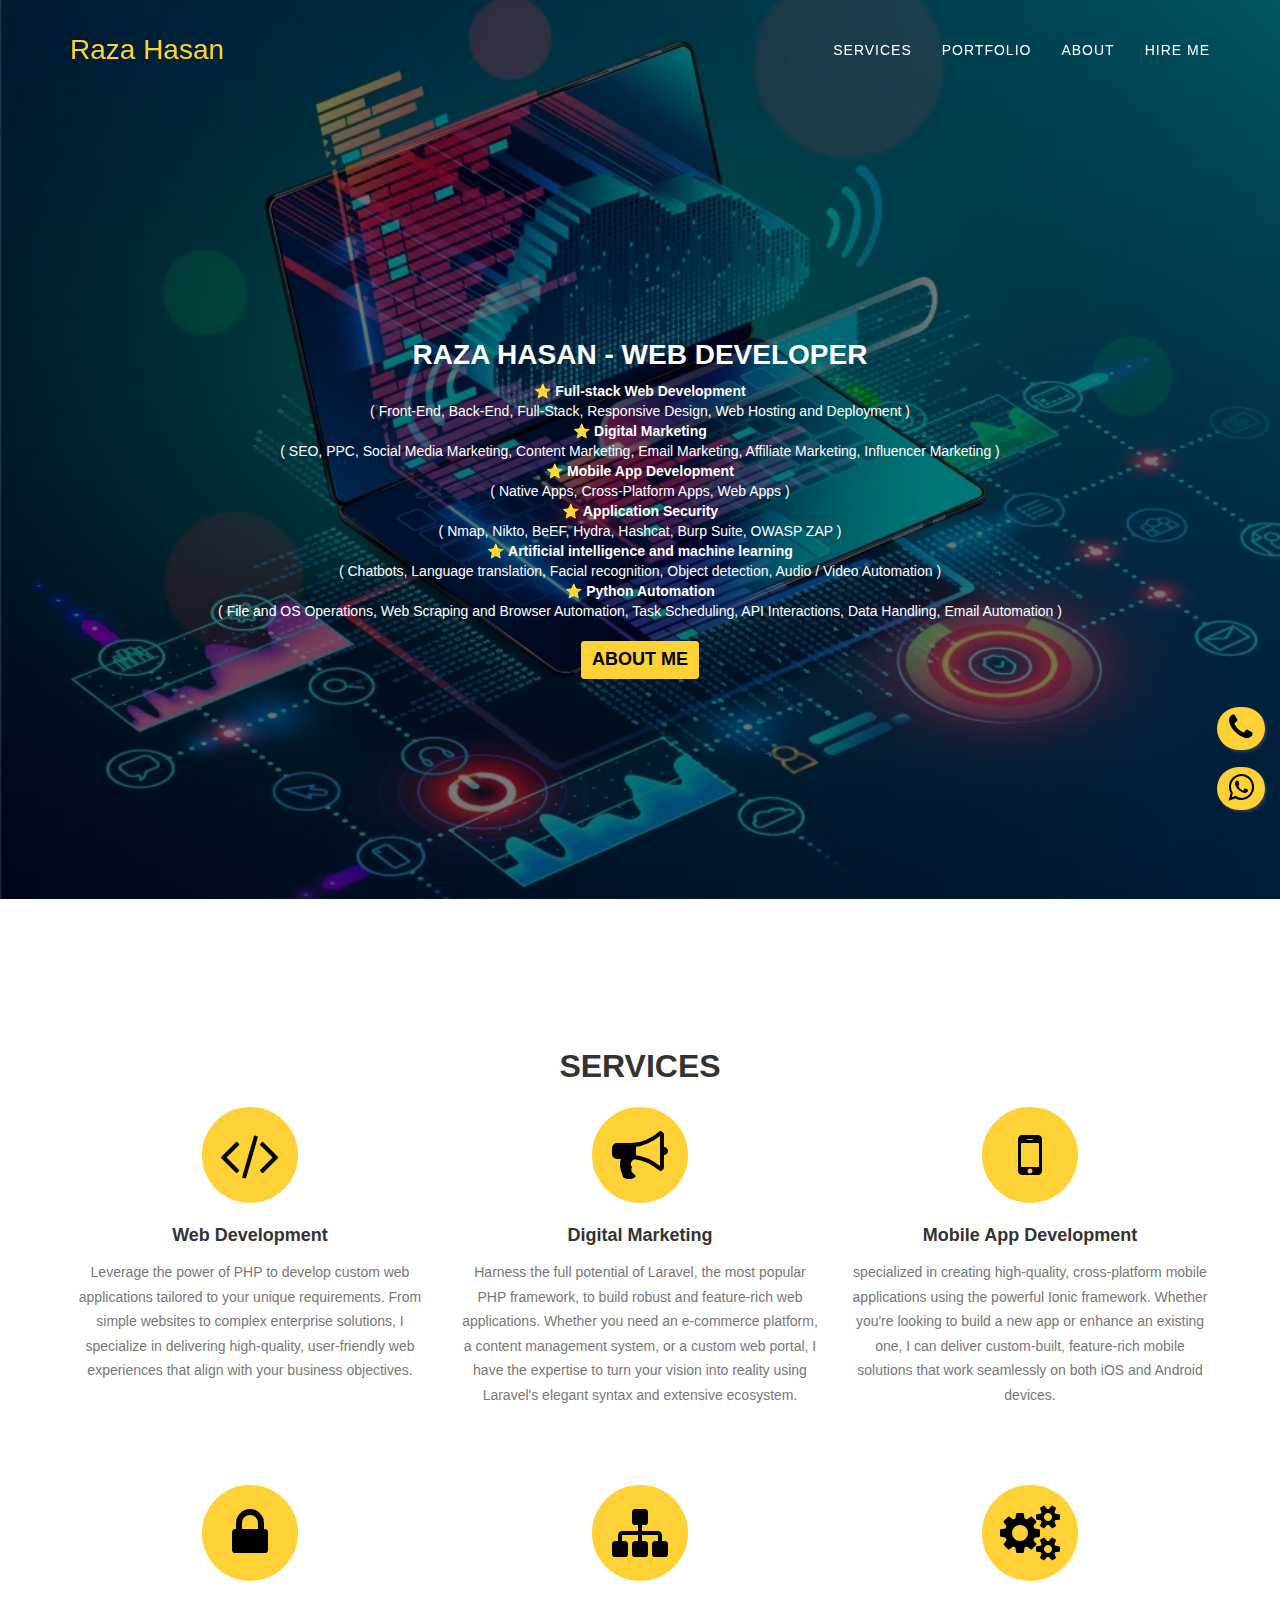
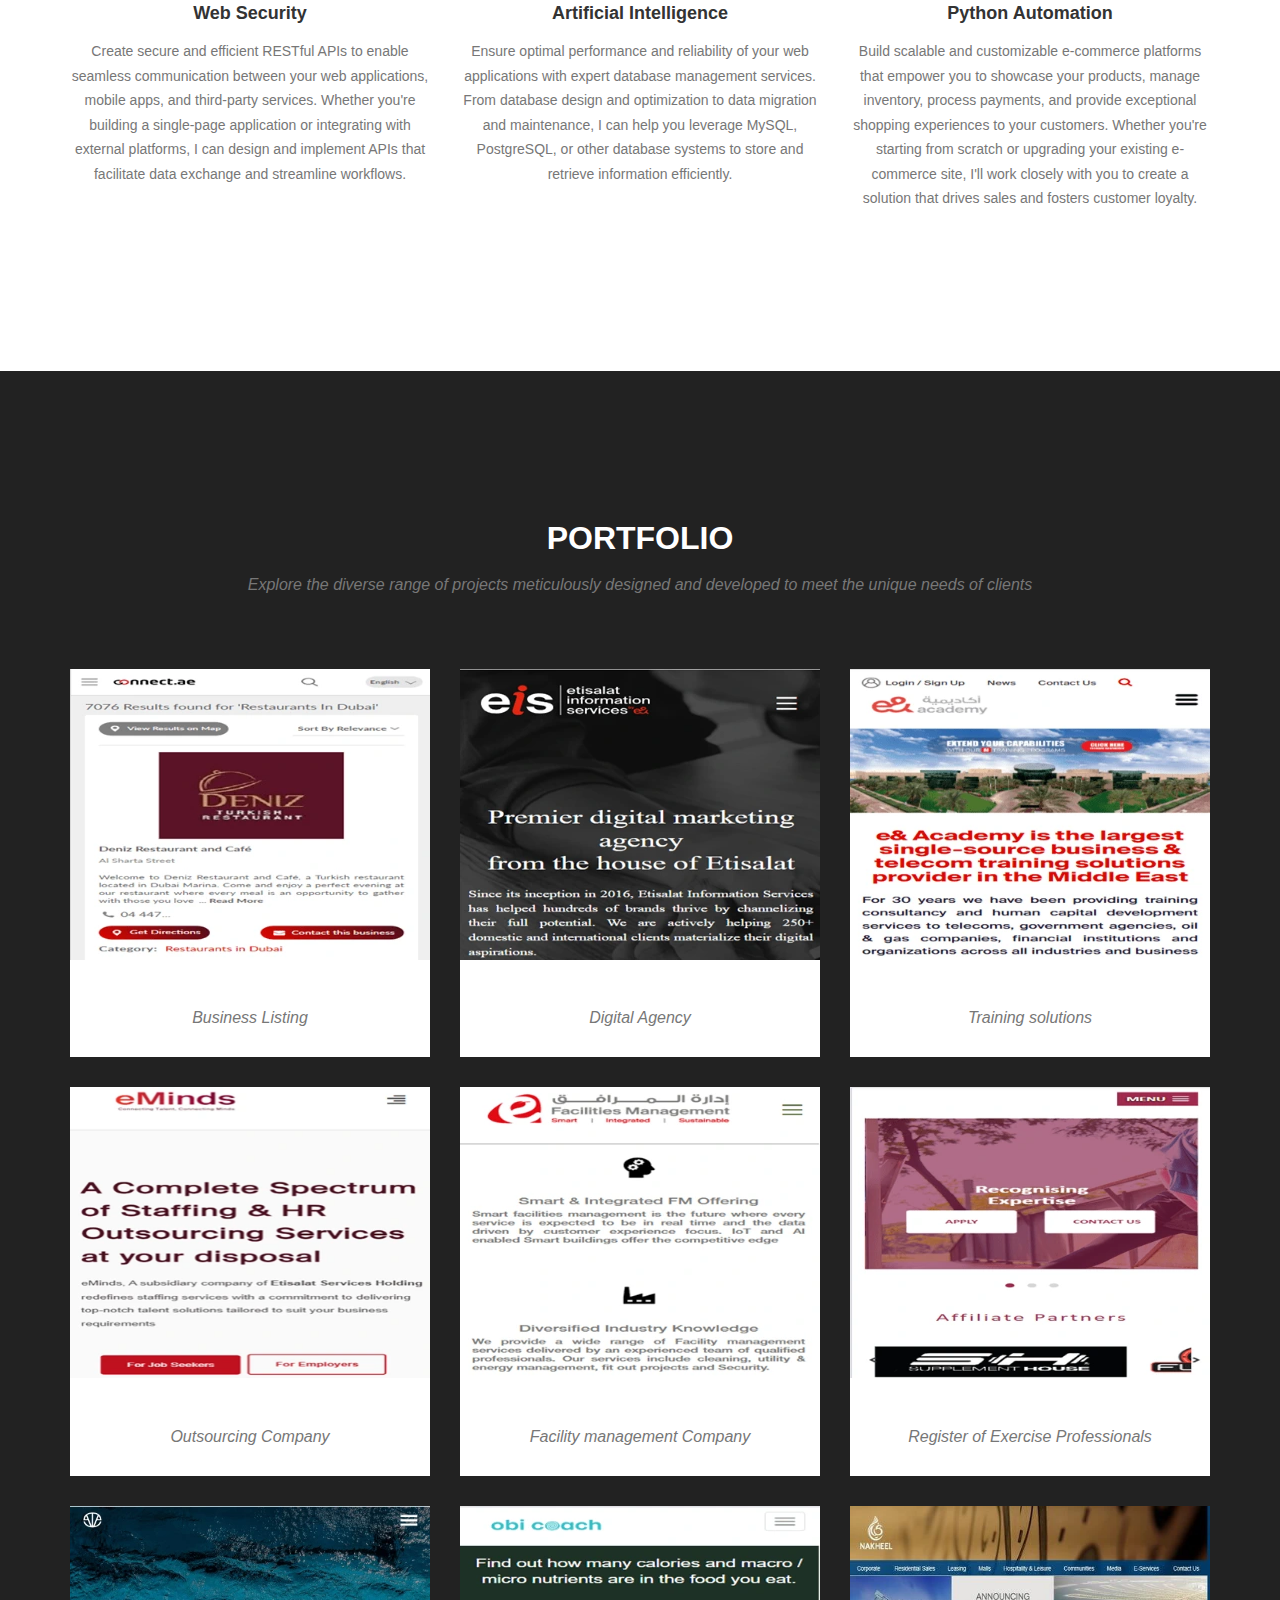
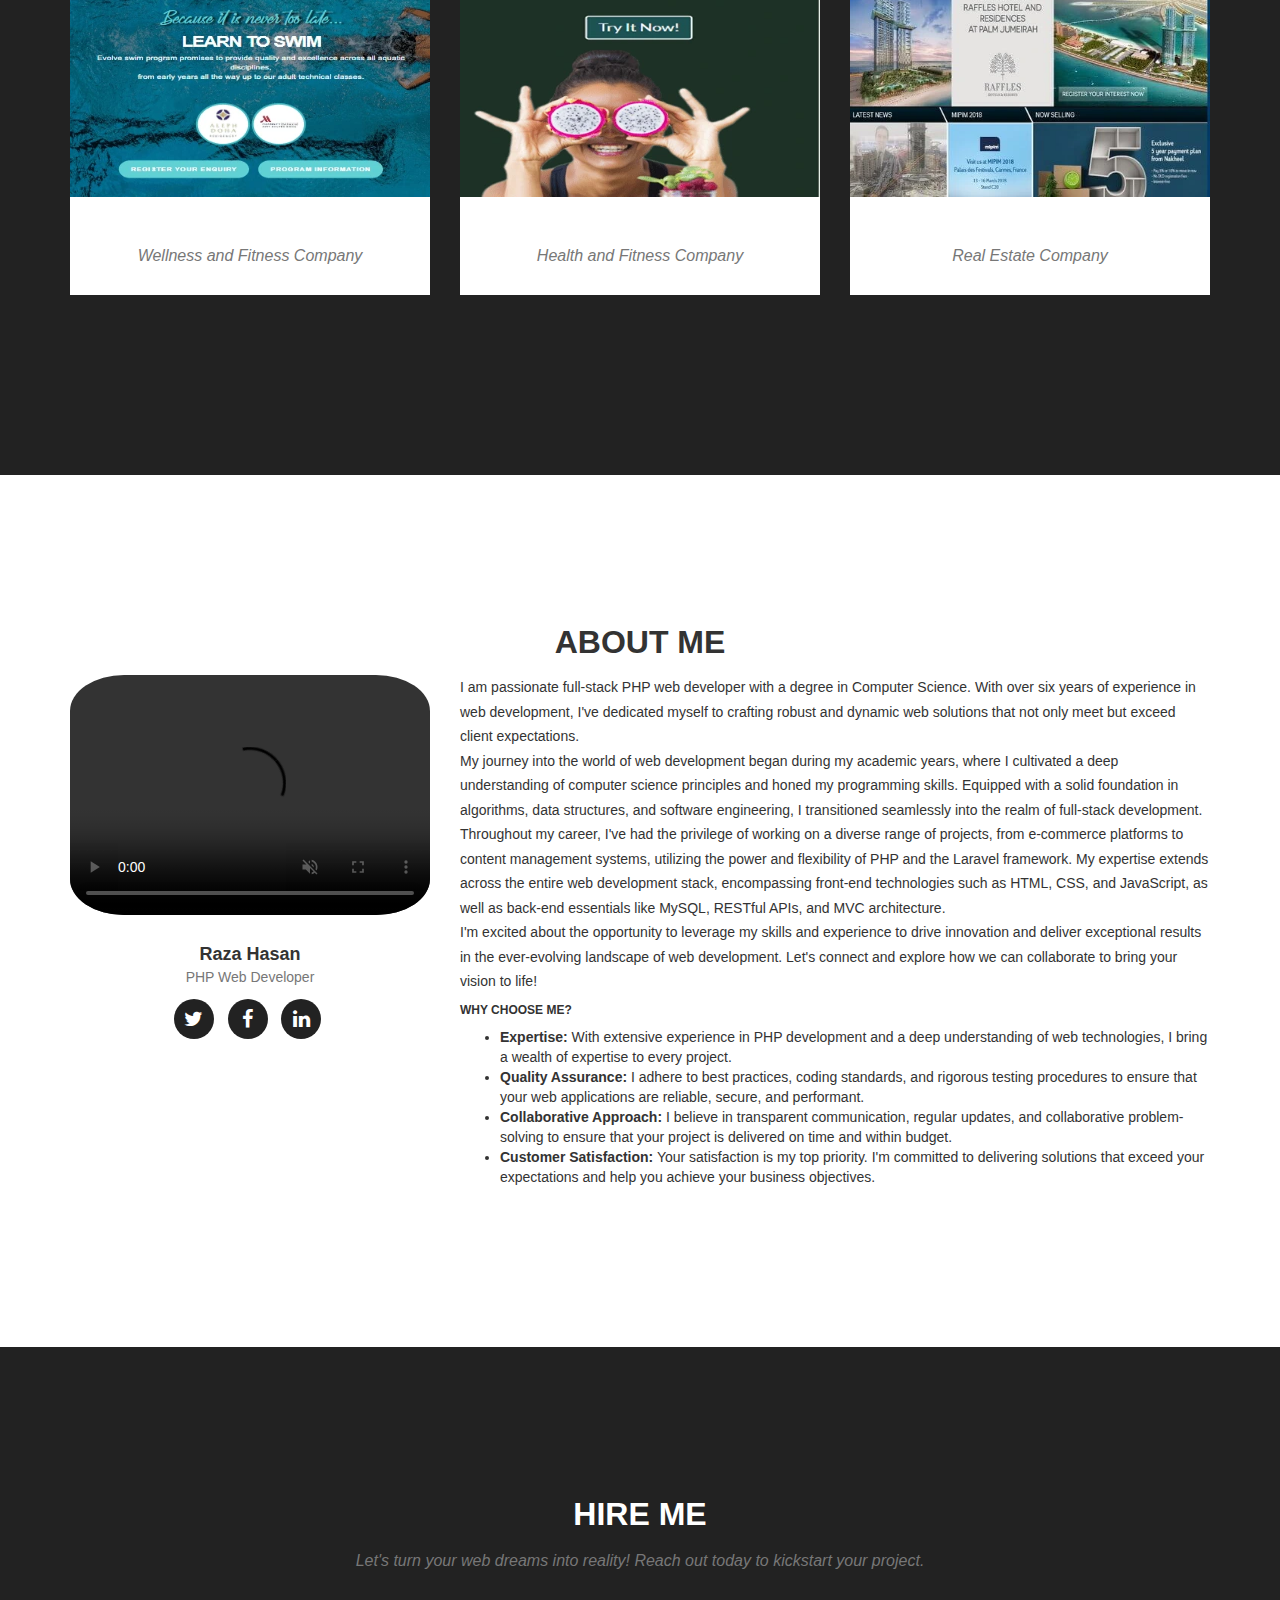
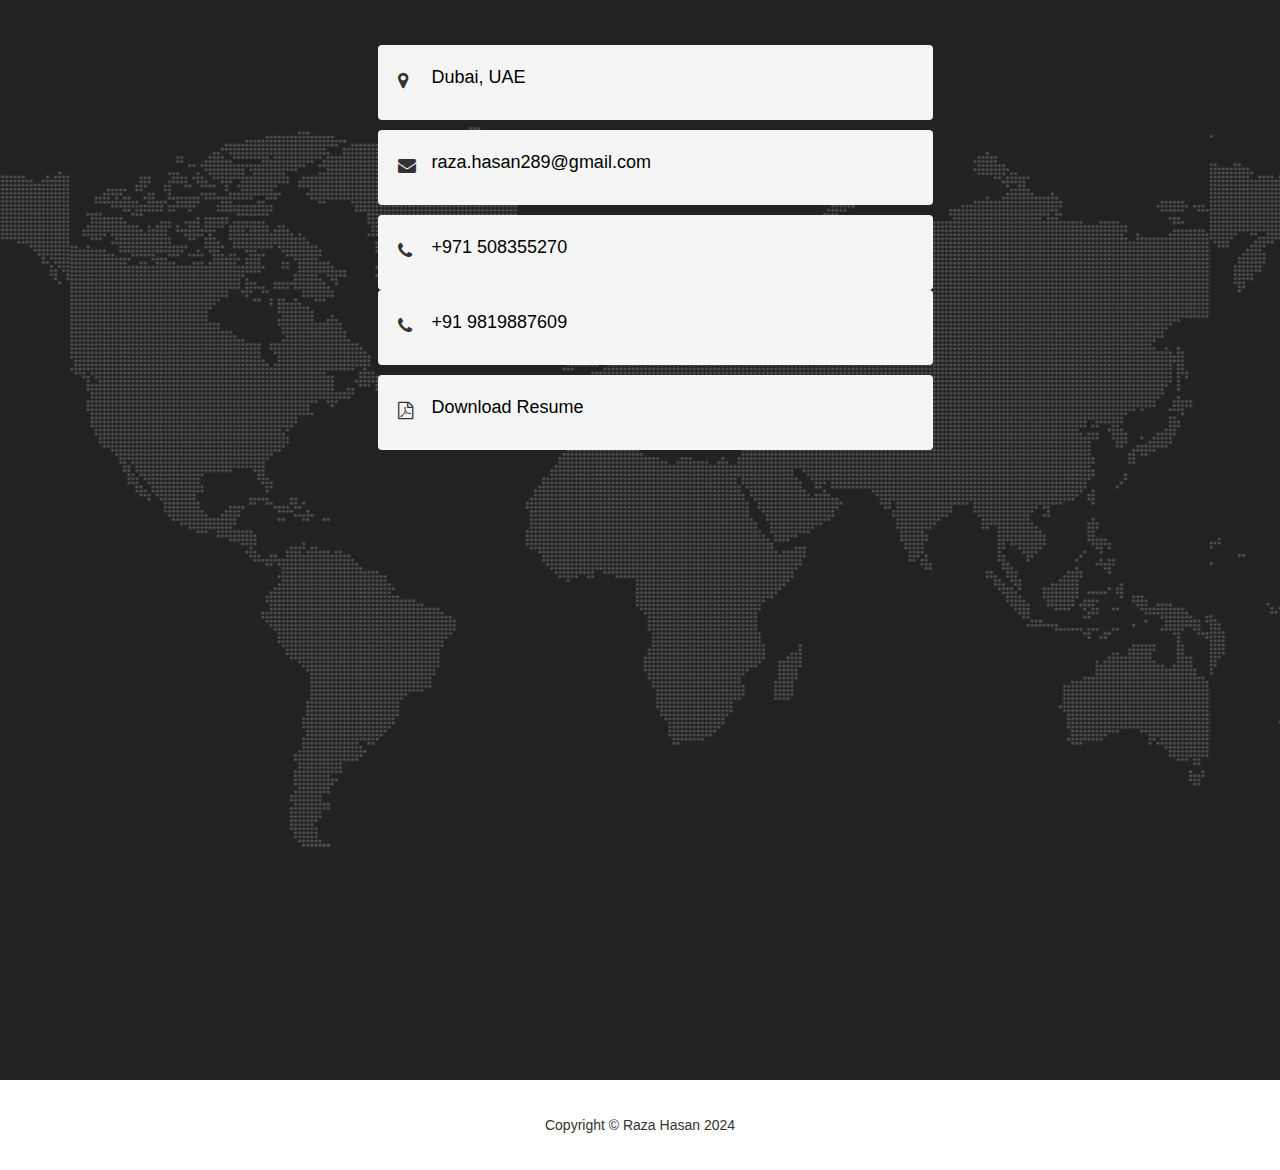
==== index.html @ 5e747307 "Update index.html" ====
<!DOCTYPE html><html lang="en"><head><meta http-equiv="Content-Type" content="text/html; charset=UTF-8"> <link rel="alternate" href="https://razadev.github.io" hreflang="en-us" /><title>Web Developer Portfolio | Raza Hasan - Frontend & Backend Developer</title> <meta http-equiv="X-UA-Compatible" content="IE=edge"> <meta name="viewport" content="width=device-width, initial-scale=1"> <meta name="description" content="Raza Hasan Full stack web developer with Bachelors Degree in Computer Science, working in Dubai, UAE raza.hasan289@gmail.com 971508355270"> <meta name="author" content="Raza Hasan"> <meta name="keywords" content="web developer, backend-end development, website developer, PHP Developer, wordpress developer, laravel developer, mobile app developer, raza.hasan289, 971508355270"><link rel="canonical" href="http://razadev.github.io"><link rel="icon" type="image/x-icon" href="favicon.ico"> <meta name="google-site-verification" content="QE-77zq7Ct9_A0qqZZli9PwwQEhLP0xND9IgfAhJuko" /> <!-- Bootstrap Core CSS --> <link href="bootstrap.min.css" rel="stylesheet"> <!-- Custom Fonts --> <link href="font-awesome.min.css" rel="stylesheet" type="text/css"> <!-- Theme CSS --> <link href="agency.css" rel="stylesheet"> <!-- HTML5 Shim and Respond.js IE8 support of HTML5 elements and media queries --> <!-- WARNING: Respond.js doesn't work if you view the page via file:// --> <!--[if lt IE 9]> <script src="https://oss.maxcdn.com/libs/html5shiv/3.7.0/html5shiv.js"></script> <script src="https://oss.maxcdn.com/libs/respond.js/1.4.2/respond.min.js"></script> <![endif]--><!-- Google tag (gtag.js) --><script async src="https://www.googletagmanager.com/gtag/js?id=G-DVT82EBH78"></script><script> window.dataLayer = window.dataLayer || []; function gtag(){dataLayer.push(arguments);} gtag('js', new Date()); gtag('config', 'G-DVT82EBH78');</script><script type="application/ld+json">{ "@context": "https://schema.org", "@type": "Person", "name": "Raza", "jobTitle": "Web Developer", "url": "https://razadev.github.io", "sameAs": [ "https://www.linkedin.com/in/raza-hasan", "https://github.com/razadev", "https://twitter.com/razadev89" ], "description": "Full stack web developer with Bachelors Degree in Computer Science.", "@type": "Organization", "name": "Freelance" }}</script></head><body id="page-top" class="index"> <!-- Navigation --> <nav id="mainNav" class="navbar navbar-default navbar-custom navbar-fixed-top affix-top"> <div class="container"> <!-- Brand and toggle get grouped for better mobile display --> <div class="navbar-header page-scroll"> <button type="button" class="navbar-toggle" data-toggle="collapse" data-target="#bs-example-navbar-collapse-1"> <span class="sr-only">Toggle navigation</span> Menu <i class="fa fa-bars"></i> </button> <a class="navbar-brand page-scroll" href="#page-top" rel="nofollow" title="Raza Hasan Logo">Raza Hasan</a> </div> <!-- Collect the nav links, forms, and other content for toggling --> <div class="collapse navbar-collapse" id="bs-example-navbar-collapse-1"> <ul class="nav navbar-nav navbar-right"> <li class="hidden active"> <a href="#page-top" rel="nofollow" title="Home"></a> </li> <li class=""> <a class="page-scroll" href="#services" rel="nofollow" title="Web developer services">Services</a> </li> <li class=""> <a class="page-scroll" href="#portfolio" rel="nofollow" title="Full stack developer portfolio">Portfolio</a> </li> <li class=""> <a class="page-scroll" href="#about" rel="nofollow" title="About Raza Hasan">About</a> </li> <li class=""> <a class="page-scroll" href="#contact" rel="nofollow" title="Hire web developer">Hire Me</a> </li> </ul> </div> <!-- /.navbar-collapse --> </div> <!-- /.container-fluid --> </nav> <!-- Header --> <header> <div class="container"> <div class="intro-text"><div class="header-overlay-text"><h1 class="header-overlay-title">Raza Hasan - Web Developer</h1>					<div class="section-description header-overlay-description">&#11088; <b>Full-stack Web Development</b></div><div class="section-description header-overlay-description">( Front-End, Back-End, Full-Stack, Responsive Design, Web Hosting and Deployment )</div>					<div class="section-description header-overlay-description">&#11088; <b>Digital Marketing</b></div><div class="section-description header-overlay-description">( SEO, PPC, Social Media Marketing, Content Marketing, Email Marketing, Affiliate Marketing, Influencer Marketing )</div>					<div class="section-description header-overlay-description">&#11088; <b>Mobile App Development</b></div><div class="section-description header-overlay-description">( Native Apps, Cross-Platform Apps, Web Apps )</div>					<div class="section-description header-overlay-description">&#11088; <b>Application Security</b></div><div class="section-description header-overlay-description">( Nmap, Nikto, BeEF, Hydra, Hashcat, Burp Suite, OWASP ZAP )</div>					<div class="section-description header-overlay-description">&#11088; <b>Artificial intelligence and machine learning</b></div><div class="section-description header-overlay-description">( Chatbots, Language translation, Facial recognition, Object detection, Audio / Video Automation )</div>					<div class="section-description header-overlay-description">&#11088; <b>Python Automation</b></div><div class="section-description header-overlay-description">( File and OS Operations, Web Scraping and Browser Automation, Task Scheduling, API Interactions, Data Handling, Email Automation )</div><br><a href="#about" class="page-scroll btn btn-xl" rel="nofollow" title="Contact web developer">ABOUT ME</a></div></div> </div> </header><div class="sticky_footer mobile-display">	<div class="button-container">	  <a href="tel:00971508355270" target="_blank" rel="nofollow" title="call web developer raza hasan" class="sticky_footer_content btn-curve-top"><i class="fa fa-phone"></i> Call me</a>	  <a href="https://api.whatsapp.com/send?phone=+971508355270&amp;text=Hi%20i%20have%20a%20project%20for%20web%20development" target="_blank" rel="nofollow" title="whatsapp web developer raza hasan" class="sticky_footer_content btn-curve-top"><i class="fa fa-whatsapp"></i> WhatsApp me</a>	</div></div><a href="tel:00971508355270" class="float-xap-phone mobile-display desktop-display" target="_blank" rel="nofollow" title="call web developer raza hasan"><i class="fa fa-phone"></i></a><a href="https://api.whatsapp.com/send?phone=+971508355270&amp;text=Hi%20i%20have%20a%20project%20for%20web%20development" class="float-xap-whatsapp mobile-display desktop-display" target="_blank" rel="nofollow" title="whatsapp web developer raza hasan"><i class="fa fa-whatsapp"></i></a> <!-- Services Section --> <section id="services"> <div class="container"> <div class="row"> <div class="col-lg-12 text-center"> <h2 class="section-heading">Services</h2> </div> </div> <div class="row text-center"><div class="col-md-4"><span class="fa-stack fa-4x"><i class="fa fa-circle fa-stack-2x text-primary"></i><i class="fa fa-code fa-stack-1x fa-inverse"></i></span><h4 class="service-heading">Web Development</h4><p class="text-muted">Leverage the power of PHP to develop custom web applications tailored to your unique requirements. From simple websites to complex enterprise solutions, I specialize in delivering high-quality, user-friendly web experiences that align with your business objectives.</p></div><div class="col-md-4"><span class="fa-stack fa-4x"><i class="fa fa-circle fa-stack-2x text-primary"></i><i class="fa fa-bullhorn fa-stack-1x fa-inverse"></i></span><h4 class="service-heading">Digital Marketing</h4><p class="text-muted">Harness the full potential of Laravel, the most popular PHP framework, to build robust and feature-rich web applications. Whether you need an e-commerce platform, a content management system, or a custom web portal, I have the expertise to turn your vision into reality using Laravel's elegant syntax and extensive ecosystem.</p></div><div class="col-md-4"><span class="fa-stack fa-4x"><i class="fa fa-circle fa-stack-2x text-primary"></i><i class="fa fa-mobile fa-stack-1x fa-inverse"></i></span><h4 class="service-heading">Mobile App Development</h4><p class="text-muted">specialized in creating high-quality, cross-platform mobile applications using the powerful Ionic framework. Whether you're looking to build a new app or enhance an existing one, I can deliver custom-built, feature-rich mobile solutions that work seamlessly on both iOS and Android devices.</p><br><br><br></div><div class="col-md-4"><span class="fa-stack fa-4x"><i class="fa fa-circle fa-stack-2x text-primary"></i><i class="fa fa-lock fa-stack-1x fa-inverse"></i></span><h4 class="service-heading">Web Security</h4><p class="text-muted">Create secure and efficient RESTful APIs to enable seamless communication between your web applications, mobile apps, and third-party services. Whether you're building a single-page application or integrating with external platforms, I can design and implement APIs that facilitate data exchange and streamline workflows.</p></div><div class="col-md-4"><span class="fa-stack fa-4x"><i class="fa fa-circle fa-stack-2x text-primary"></i><i class="fa fa-sitemap fa-stack-1x fa-inverse"></i></span><h4 class="service-heading">Artificial Intelligence</h4><p class="text-muted">Ensure optimal performance and reliability of your web applications with expert database management services. From database design and optimization to data migration and maintenance, I can help you leverage MySQL, PostgreSQL, or other database systems to store and retrieve information efficiently.</p></div><div class="col-md-4"><span class="fa-stack fa-4x"><i class="fa fa-circle fa-stack-2x text-primary"></i><i class="fa fa-cogs fa-stack-1x fa-inverse"></i></span><h4 class="service-heading">Python Automation</h4><p class="text-muted">Build scalable and customizable e-commerce platforms that empower you to showcase your products, manage inventory, process payments, and provide exceptional shopping experiences to your customers. Whether you're starting from scratch or upgrading your existing e-commerce site, I'll work closely with you to create a solution that drives sales and fosters customer loyalty.</p></div></div> </div> </section> <!-- Portfolio Grid Section --> <section id="portfolio" class="bg-darkest-gray"> <div class="container"> <div class="row"> <div class="col-lg-12 text-center"> <h2 class="section-heading">Portfolio</h2> <h3 class="section-subheading text-muted">Explore the diverse range of projects meticulously designed and developed to meet the unique needs of clients</h3> </div> </div> <div class="row"> <div class="col-md-4 col-sm-6 portfolio-item"> <a href="#portfolioModal1" class="portfolio-link" data-toggle="modal" rel="nofollow" title="connact.ae technical detail"> <div class="portfolio-hover"> <div class="portfolio-hover-content"> <i class="fa fa-eye fa-3x"></i> </div> </div> <img src="thumb-connect.webp" class="img-responsive" alt="Responsive hyper local search engine built with Drupal cms and Angular"> </a> <div class="portfolio-caption"> <h4>Connect.ae</h4> <p class="text-muted">Business Listing</p> </div> </div> <div class="col-md-4 col-sm-6 portfolio-item"> <a href="#portfolioModal2" class="portfolio-link" data-toggle="modal" rel="nofollow" title="eisdigital.ae technical detail"> <div class="portfolio-hover"> <div class="portfolio-hover-content"> <i class="fa fa-eye fa-3x"></i> </div> </div> <img src="thumb-eisdigital.webp" class="img-responsive" alt="Responsive digital marketing website built with Laravel framework"> </a> <div class="portfolio-caption"> <h4>Eisdigital</h4> <p class="text-muted">Digital Agency</p> </div> </div> <div class="col-md-4 col-sm-6 portfolio-item"> <a href="#portfolioModal3" class="portfolio-link" data-toggle="modal" rel="nofollow" title="ea.ae technical detail"> <div class="portfolio-hover"> <div class="portfolio-hover-content"> <i class="fa fa-eye fa-3x"></i> </div> </div> <img src="thumb-ea.webp" class="img-responsive" alt="Responsive training consultancy website built with Microsoft Asp.net"> </a> <div class="portfolio-caption"> <h4>Etisalat Academy</h4> <p class="text-muted">Training solutions</p> </div> </div> <div class="col-md-4 col-sm-6 portfolio-item"> <a href="#portfolioModal4" class="portfolio-link" data-toggle="modal" rel="nofollow" title="omb.ae technical detail"> <div class="portfolio-hover"> <div class="portfolio-hover-content"> <i class="fa fa-eye fa-3x"></i> </div> </div> <img src="thumb-omb.webp" class="img-responsive" alt="Responsive staffing services website built with Codeigniter framework"> </a> <div class="portfolio-caption"> <h4>OMB</h4> <p class="text-muted">Outsourcing Company</p> </div> </div> <div class="col-md-4 col-sm-6 portfolio-item"> <a href="#portfolioModal5" class="portfolio-link" data-toggle="modal" rel="nofollow" title="efm.ae technical detail"> <div class="portfolio-hover"> <div class="portfolio-hover-content"> <i class="fa fa-eye fa-3x"></i> </div> </div> <img src="thumb-efm.webp" class="img-responsive" alt="Responsive facility management web app built with Codeigniter framework"> </a> <div class="portfolio-caption"> <h4>EFM</h4> <p class="text-muted">Facility management Company</p> </div> </div> <div class="col-md-4 col-sm-6 portfolio-item"> <a href="#portfolioModal6" class="portfolio-link" data-toggle="modal" rel="nofollow" title="repsqatar.com technical detail"> <div class="portfolio-hover"> <div class="portfolio-hover-content"> <i class="fa fa-eye fa-3x"></i> </div> </div> <img src="thumb-reps.webp" class="img-responsive" alt="Responsive training providers built with Laravel framework"> </a> <div class="portfolio-caption"> <h4>Reps Qatar</h4> <p class="text-muted">Register of Exercise Professionals</p> </div> </div> <div class="col-md-4 col-sm-6 portfolio-item"> <a href="#portfolioModal7" class="portfolio-link" data-toggle="modal" rel="nofollow" title="evolvemindbodysoul.com technical detail"> <div class="portfolio-hover"> <div class="portfolio-hover-content"> <i class="fa fa-eye fa-3x"></i> </div> </div> <img src="thumb-evolve.webp" class="img-responsive" alt="Responsive fitness and nutrition website built with Laravel framework"> </a> <div class="portfolio-caption"> <h4>Evolvemindbodysoul</h4> <p class="text-muted">Wellness and Fitness Company</p> </div> </div> <div class="col-md-4 col-sm-6 portfolio-item"> <a href="#portfolioModal8" class="portfolio-link" data-toggle="modal" rel="nofollow" title="obi-coach.com technical detail"> <div class="portfolio-hover"> <div class="portfolio-hover-content"> <i class="fa fa-eye fa-3x"></i> </div> </div> <img src="thumb-obi.webp" class="img-responsive" alt="Responsive health and fitness website built with Laravel framework"> </a> <div class="portfolio-caption"> <h4>Obi Coach</h4> <p class="text-muted">Health and Fitness Company</p> </div> </div> <div class="col-md-4 col-sm-6 portfolio-item"> <a href="#portfolioModal9" class="portfolio-link" data-toggle="modal" rel="nofollow" title="nakheel.ae technical detail"> <div class="portfolio-hover"> <div class="portfolio-hover-content"> <i class="fa fa-eye fa-3x"></i> </div> </div> <img src="nakheel-thumb.webp" class="img-responsive" alt="Responsive real estate website built with wordpress CMS"> </a> <div class="portfolio-caption"> <h4>Nakheel</h4> <p class="text-muted">Real Estate Company</p> </div> </div> </div> </div> </section> <!-- About Section --> <section id="about"> <div class="container"> <div class="row"> <div class="col-lg-12 text-center"> <h2 class="section-heading">About me</h2> </div> </div> <div class="row"> <div class="col-sm-4"> <div class="team-member"> <!--<img src="profile_pic.jpg" class="img-responsive img-circle" alt="">--><video id="intro_video" width="320" height="240" style="border-radius: 15%;width: 100%;" controls muted autoplay> <source src="Razadev-Profile-Introduction.mp4" type="video/mp4"> <source src="Razadev-Profile-Introduction.ogg" type="video/ogg">Your browser does not support the video tag.</video> <h4>Raza Hasan</h4> <p class="text-muted">PHP Web Developer</p> <ul class="list-inline social-buttons"> <li><a href="https://twitter.com/razadev89" target="_blank" rel="follow" title="Raza hasan on twitter"><i class="fa fa-twitter"></i></a> </li> <li><a href="https://www.facebook.com/razadev89" target="_blank" rel="follow" title="Raza hasan on facebook"><i class="fa fa-facebook"></i></a> </li> <li><a href="https://www.linkedin.com/in/raza-hasan" target="_blank" rel="nofollow" title="Raza hasan on linkedin"><i class="fa fa-linkedin"></i></a> </li> </ul> </div> </div> <div class="col-sm-8"><p>I am passionate full-stack PHP web developer with a degree in Computer Science. With over six years of experience in web development, I've dedicated myself to crafting robust and dynamic web solutions that not only meet but exceed client expectations.<br>My journey into the world of web development began during my academic years, where I cultivated a deep understanding of computer science principles and honed my programming skills. Equipped with a solid foundation in algorithms, data structures, and software engineering, I transitioned seamlessly into the realm of full-stack development.<br>Throughout my career, I've had the privilege of working on a diverse range of projects, from e-commerce platforms to content management systems, utilizing the power and flexibility of PHP and the Laravel framework. My expertise extends across the entire web development stack, encompassing front-end technologies such as HTML, CSS, and JavaScript, as well as back-end essentials like MySQL, RESTful APIs, and MVC architecture.<br>I'm excited about the opportunity to leverage my skills and experience to drive innovation and deliver exceptional results in the ever-evolving landscape of web development. Let's connect and explore how we can collaborate to bring your vision to life!</p><h6>Why Choose Me?</h6><ul><li><b>Expertise:</b> With extensive experience in PHP development and a deep understanding of web technologies, I bring a wealth of expertise to every project.</li><li><b>Quality Assurance:</b> I adhere to best practices, coding standards, and rigorous testing procedures to ensure that your web applications are reliable, secure, and performant.</li><li><b>Collaborative Approach:</b> I believe in transparent communication, regular updates, and collaborative problem-solving to ensure that your project is delivered on time and within budget.</li><li><b>Customer Satisfaction:</b> Your satisfaction is my top priority. I'm committed to delivering solutions that exceed your expectations and help you achieve your business objectives.</li></ul></div> </div> </div> </section> <!-- Contact Section --> <section id="contact"> <div class="container"> <div class="row"> <div class="col-lg-12 text-center"> <h2 class="section-heading">Hire Me</h2> <h3 class="section-subheading text-muted">Let's turn your web dreams into reality! Reach out today to kickstart your project.</h3> </div> </div> <div class="row"> <div class="col-lg-12"><section class="w3l-contacts-12" id="contact" style="padding:0;"> <div class="contact-top pt-5"> <div class="container py-md-3"> <div class="row cont-main-top"> <!-- contact address --> <div class="contact col-lg-offset-3 col-lg-6 mt-lg-0 mt-5"> <div class="cont-subs"> <div class="cont-add"> <div class="cont-add-lft"> <span class="fa fa-map-marker" aria-hidden="true"></span> </div> <div class="cont-add-rgt"> <p class="contact-text-sub">Dubai, UAE</p> </div> </div> <div class="cont-add add-2"> <div class="cont-add-lft"> <span class="fa fa-envelope" aria-hidden="true"></span> </div> <div class="cont-add-rgt"> <a href="mailto:raza.hasan289@gmail.com" rel="follow" title="send mail to web developer" style="color:#000;"> <p class="contact-text-sub">raza.hasan289@gmail.com</p> </a> </div> </div> <div class="cont-add"> <div class="cont-add-lft"> <span class="fa fa-phone" aria-hidden="true"></span> </div> <div class="cont-add-rgt"> <a href="tel:+971508355270" rel="follow" title="contact raza hasan web developer" style="color:#000;"> <p class="contact-text-sub">+971 508355270</p> </a> </div> </div> <div class="cont-add"> <div class="cont-add-lft"> <span class="fa fa-phone" aria-hidden="true"></span> </div> <div class="cont-add-rgt"> <a href="tel:+919819887609" rel="follow" title="alternative contact" style="color:#000;"> <p class="contact-text-sub">+91 9819887609</p> </a> </div> </div> <div class="cont-add add-3"> <div class="cont-add-lft"> <span class="fa fa-file-pdf-o" aria-hidden="true"></span> </div> <div class="cont-add-rgt"> <a href="resume.pdf" download="Raza-Hasan-Web-Developer.pdf" rel="follow" title="Raza-Hasan-Web-Developer"> <p class="contact-text-sub">Download Resume</p> </a> </div> </div> </div> </div> <!-- //contact address --> </div> </div> <!-- map --> <div class="map"> <iframe title="map location" src="https://maps.google.com/maps?q=dubai&t=&z=11&ie=UTF8&iwloc=&output=embed" frameborder="0" style="border:0;" allowfullscreen=""></iframe> </div> <!-- //map --> </div> </section> </div> </div> </div> </section> <footer> <div class="container"> <div class="row"> <div class="col-md-4"> </div> <div class="col-md-4"> <span class="copyright">Copyright © Raza Hasan 2024</span> </div> <div class="col-md-4"> </div> </div> </div> </footer> <!-- Portfolio Modals --> <!-- Use the modals below to showcase details about your portfolio projects! --> <!-- Portfolio Modal 1 --> <div class="portfolio-modal modal fade" id="portfolioModal1" tabindex="-1" role="dialog" aria-hidden="true"> <div class="modal-dialog"> <div class="modal-content"> <div class="close-modal" data-dismiss="modal"> <div class="lr"> <div class="rl"> </div> </div> </div> <div class="container"> <div class="row"> <div class="col-lg-8 col-lg-offset-2"> <div class="modal-body"> <!-- Project Details Go Here --> <h4>Connect.ae</h4> <img class="img-responsive img-centered" src="thumb-connect-full.webp" alt="hyper local search engine developed frontend and backend"> <p>Connect.ae is hyper local search engine to find companies, products & services with in your local city. It collects, filters, classifies and presents local business information to the market.</p> <p><strong><a class="btn btn-primary" href="https://connect.ae/" target="_blank" rel="follow" title="hyper local search engine frontend and backend developed by raza hasan">Go to Link</a></strong></p> <ul class="list-inline"> <li>Role: Web and Mobile App Development</li> </ul> <button type="button" class="btn btn-primary" data-dismiss="modal"><i class="fa fa-times"></i> Cancel</button> </div> </div> </div> </div> </div> </div> </div> <!-- Portfolio Modal 2 --> <div class="portfolio-modal modal fade" id="portfolioModal2" tabindex="-1" role="dialog" aria-hidden="true"> <div class="modal-dialog"> <div class="modal-content"> <div class="close-modal" data-dismiss="modal"> <div class="lr"> <div class="rl"> </div> </div> </div> <div class="container"> <div class="row"> <div class="col-lg-8 col-lg-offset-2"> <div class="modal-body"> <!-- Project Details Go Here --> <h4>Etisalat Information Services</h4> <img class="img-responsive img-centered" src="thumb-eisdigital-full.webp" alt="digital marketing website developed frontend and backend"> <p>Etisalat Information Services is one of the best digital marketing agencies based in Dubai that facilitate businesses encompassing online marketing needs across the GCC and MENA region.</p> <p><strong><a class="btn btn-primary" href="https://www.eisdigital.ae/" target="_blank" rel="follow" title="digital marketing website frontend and backend developed by raza hasan">Go to Link</a></strong></p> <ul class="list-inline"> <li>Role: Web and Mobile App Development</li> </ul> <button type="button" class="btn btn-primary" data-dismiss="modal"><i class="fa fa-times"></i> Cancel</button> </div> </div> </div> </div> </div> </div> </div> <!-- Portfolio Modal 3 --> <div class="portfolio-modal modal fade" id="portfolioModal3" tabindex="-1" role="dialog" aria-hidden="true"> <div class="modal-dialog"> <div class="modal-content"> <div class="close-modal" data-dismiss="modal"> <div class="lr"> <div class="rl"> </div> </div> </div> <div class="container"> <div class="row"> <div class="col-lg-8 col-lg-offset-2"> <div class="modal-body"> <!-- Project Details Go Here --> <h4>Etisalat Academy</h4> <img class="img-responsive img-centered" src="thumb-ea-full.webp" alt="training consultancy website developed frontend and backend"> <p>Providing training consultancy and human capital development services to telecoms, government agencies, oil & gas companies, financial institutions and organizations across all industries and business sectors.</p> <p><strong><a class="btn btn-primary" href="https://www.ea.ae/" target="_blank" rel="follow" title="training consultancy website frontend and backend developed by raza hasan">Go to Link</a></strong></p> <ul class="list-inline"> <li>Role: Web and Mobile App Development</li> </ul> <button type="button" class="btn btn-primary" data-dismiss="modal"><i class="fa fa-times"></i> Cancel</button> </div> </div> </div> </div> </div> </div> </div> <!-- Portfolio Modal 4 --> <div class="portfolio-modal modal fade" id="portfolioModal4" tabindex="-1" role="dialog" aria-hidden="true"> <div class="modal-dialog"> <div class="modal-content"> <div class="close-modal" data-dismiss="modal"> <div class="lr"> <div class="rl"> </div> </div> </div> <div class="container"> <div class="row"> <div class="col-lg-8 col-lg-offset-2"> <div class="modal-body"> <!-- Project Details Go Here --> <h4>OMB</h4> <img class="img-responsive img-centered" src="thumb-omb-full.webp" alt="staffing services website developed frontend and backend"> <p>A subsidiary company of Etisalat Services Holding redefines staffing services with a commitment to delivering top-notch talent solutions</p> <p><strong><a class="btn btn-primary" href="https://www.eminds.ae/" target="_blank" rel="follow" title="staffing services website frontend and backend developed by raza hasan">Go to Link</a></strong></p> <ul class="list-inline"> <li>Role: Web and Mobile App Development</li> </ul> <button type="button" class="btn btn-primary" data-dismiss="modal"><i class="fa fa-times"></i> Cancel</button> </div> </div> </div> </div> </div> </div> </div> <!-- Portfolio Modal 5 --> <div class="portfolio-modal modal fade" id="portfolioModal5" tabindex="-1" role="dialog" aria-hidden="true"> <div class="modal-dialog"> <div class="modal-content"> <div class="close-modal" data-dismiss="modal"> <div class="lr"> <div class="rl"> </div> </div> </div> <div class="container"> <div class="row"> <div class="col-lg-8 col-lg-offset-2"> <div class="modal-body"> <!-- Project Details Go Here --> <h4>Etisalat Facilities Management</h4> <img class="img-responsive img-centered" src="thumb-efm-full.webp" alt="facility management website developed frontend and backend"> <p>Offer smart, innovative, integrated and sustainable facility management solutions for large infrastructure projects.</p> <p><strong><a class="btn btn-primary" href="https://www.efm.ae/" target="_blank" rel="follow" title="facility management website frontend and backend developed by raza hasan">Go to Link</a></strong></p> <ul class="list-inline"> <li>Role: Web and Mobile App Development</li> </ul> <button type="button" class="btn btn-primary" data-dismiss="modal"><i class="fa fa-times"></i> Cancel</button> </div> </div> </div> </div> </div> </div> </div> <!-- Portfolio Modal 6 --> <div class="portfolio-modal modal fade" id="portfolioModal6" tabindex="-1" role="dialog" aria-hidden="true"> <div class="modal-dialog"> <div class="modal-content"> <div class="close-modal" data-dismiss="modal"> <div class="lr"> <div class="rl"> </div> </div> </div> <div class="container"> <div class="row"> <div class="col-lg-8 col-lg-offset-2"> <div class="modal-body"> <!-- Project Details Go Here --> <h4>Reps Qatar</h4> <img class="img-responsive img-centered" src="thumb-reps-full.webp" alt="training provider website developed frontend and backend"> <p>REPs Qatar is a national register of training providers and trainers that has been established to raise industry standards in Qatar.</p> <p><strong><a class="btn btn-primary" href="https://www.repsqatar.com/" target="_blank" rel="follow" title="training provider website frontend and backend developed by raza hasan">Go to Link</a></strong></p> <ul class="list-inline"> <li>Role: Web and Mobile App Development</li> </ul> <button type="button" class="btn btn-primary" data-dismiss="modal"><i class="fa fa-times"></i> Cancel</button> </div> </div> </div> </div> </div> </div> </div> <!-- Portfolio Modal 7 --> <div class="portfolio-modal modal fade" id="portfolioModal7" tabindex="-1" role="dialog" aria-hidden="true"> <div class="modal-dialog"> <div class="modal-content"> <div class="close-modal" data-dismiss="modal"> <div class="lr"> <div class="rl"> </div> </div> </div> <div class="container"> <div class="row"> <div class="col-lg-8 col-lg-offset-2"> <div class="modal-body"> <!-- Project Details Go Here --> <h4>Evolvemindbodysoul</h4> <img class="img-responsive img-centered" src="thumb-evolve-full.webp" alt="fitness and nutrition website developed frontend and backend"> <p>Deliver specialised training services ranging from fitness and nutrition to service rehabilitation and mindfulness.</p> <p><strong><a class="btn btn-primary" href="https://www.evolvemindbodysoul.com/" target="_blank" rel="follow" title="fitness and nutrition website frontend and backend developed by raza hasan">Go to Link</a></strong></p> <ul class="list-inline"> <li>Role: Web and Mobile App Development</li> </ul> <button type="button" class="btn btn-primary" data-dismiss="modal"><i class="fa fa-times"></i> Cancel</button> </div> </div> </div> </div> </div> </div> </div> <!-- Portfolio Modal 8 --> <div class="portfolio-modal modal fade" id="portfolioModal8" tabindex="-1" role="dialog" aria-hidden="true"> <div class="modal-dialog"> <div class="modal-content"> <div class="close-modal" data-dismiss="modal"> <div class="lr"> <div class="rl"> </div> </div> </div> <div class="container"> <div class="row"> <div class="col-lg-8 col-lg-offset-2"> <div class="modal-body"> <!-- Project Details Go Here --> <h4>Obi Coach</h4> <img class="img-responsive img-centered" src="thumb-obi-full.webp" alt="nutrition website developed frontend and backend"> <p>Obi coach motivates and empowers to achieve your goals.</p> <p><strong><a class="btn btn-primary" href="http://www.obi-coach.com/" target="_blank" rel="follow" title="nutrition website frontend and backend developed by raza hasan">Go to Link</a></strong></p> <ul class="list-inline"> <li>Role: Web and Mobile App Development</li> </ul> <button type="button" class="btn btn-primary" data-dismiss="modal"><i class="fa fa-times"></i> Cancel</button> </div> </div> </div> </div> </div> </div> </div> <!-- Portfolio Modal 9 --> <div class="portfolio-modal modal fade" id="portfolioModal9" tabindex="-1" role="dialog" aria-hidden="true"> <div class="modal-dialog"> <div class="modal-content"> <div class="close-modal" data-dismiss="modal"> <div class="lr"> <div class="rl"> </div> </div> </div> <div class="container"> <div class="row"> <div class="col-lg-8 col-lg-offset-2"> <div class="modal-body"> <!-- Project Details Go Here --> <h4>Nakheel</h4> <img class="img-responsive img-centered" src="nakheel-thumb.webp" alt="real estate developer website developed frontend and backend"> <p>leading real estate developer in Dubai, with a portfolio of projects across residential, retail, hospitality, and leisure sectors.</p> <p><strong><a class="btn btn-primary" href="https://www.nakheel.com/" target="_blank" rel="follow" title="real estate developer website frontend and backend developed by raza hasan">Go to Link</a></strong></p> <ul class="list-inline"> <li>Role: Web and Mobile App Development</li> </ul> <button type="button" class="btn btn-primary" data-dismiss="modal"><i class="fa fa-times"></i> Cancel</button> </div> </div> </div> </div> </div> </div> </div> <!-- jQuery --> <script src="jquery.min.js"></script> <!-- Bootstrap Core JavaScript --> <script src="bootstrap.min.js"></script> <!-- Plugin JavaScript --> <script src="jquery.easing.min.js"></script> <!-- Theme JavaScript --> <script src="agency.min.js"></script></body></html>
---- agency.css ----
.heading-h1{margin: 0;font-size: 30px;}.timeline>li .timeline-panel,.timeline>li.timeline-inverted>.timeline-panel{float:right;text-align:left;padding:0 20px 0 100px}.btn-primary,.btn-xl,.navbar-custom .nav li a,.navbar-custom .navbar-toggle,footer span.copyright,h1,h2,h3,h4,h5,h6{text-transform:uppercase}body{overflow-x:hidden;webkit-tap-highlight-color:#fed136}.text-muted{color:#777}.navbar-custom .navbar-brand,.text-primary,a{color:#fed136}p{font-size:14px;line-height:1.75}p.large{font-size:16px}.btn.active,.btn:active,.btn:active:focus,.btn:focus,a,a.active,a:active,a:focus,a:hover{outline:0}.navbar-custom .navbar-brand.active,.navbar-custom .navbar-brand:active,.navbar-custom .navbar-brand:focus,.navbar-custom .navbar-brand:hover,a.active,a:active,a:focus,a:hover{color:#fec503}h1,h2,h3,h4,h5,h6{font-weight:700}.img-centered{margin:0 auto}.bg-light-gray{background-color:#eee}.bg-darkest-gray{background-color:#222;color:#fff}.btn-primary{color:#000;background-color:#fed136;border-color:#fed136;font-weight:700}.btn-primary.active,.btn-primary:active,.btn-primary:focus,.btn-primary:hover,.btn-xl.active,.btn-xl:active,.btn-xl:focus,.btn-xl:hover,.open .dropdown-toggle.btn-primary,.open .dropdown-toggle.btn-xl{color:#000;background-color:#fec503;border-color:#f6bf01}.btn-primary.active,.btn-primary:active,.btn-xl.active,.btn-xl:active,.open .dropdown-toggle.btn-primary,.open .dropdown-toggle.btn-xl{background-image:none}.btn-primary.disabled,.btn-primary.disabled.active,.btn-primary.disabled:active,.btn-primary.disabled:focus,.btn-primary.disabled:hover,.btn-primary[disabled],.btn-primary[disabled].active,.btn-primary[disabled]:active,.btn-primary[disabled]:focus,.btn-primary[disabled]:hover,.btn-xl.disabled,.btn-xl.disabled.active,.btn-xl.disabled:active,.btn-xl.disabled:focus,.btn-xl.disabled:hover,.btn-xl[disabled],.btn-xl[disabled].active,.btn-xl[disabled]:active,.btn-xl[disabled]:focus,.btn-xl[disabled]:hover,fieldset[disabled] .btn-primary,fieldset[disabled] .btn-primary.active,fieldset[disabled] .btn-primary:active,fieldset[disabled] .btn-primary:focus,fieldset[disabled] .btn-primary:hover,fieldset[disabled] .btn-xl,fieldset[disabled] .btn-xl.active,fieldset[disabled] .btn-xl:active,fieldset[disabled] .btn-xl:focus,fieldset[disabled] .btn-xl:hover{background-color:#fed136;border-color:#fed136}.btn-primary .badge,.btn-xl .badge{color:#fed136;background-color:#fff}.navbar-custom{background-color:#222;border-color:transparent}.navbar-custom .navbar-collapse{border-color:rgba(255,255,255,.02)}.navbar-custom .navbar-toggle{background-color:#fed136;border-color:#fed136;color:#000;font-size:12px}.navbar-custom .navbar-toggle:focus,.navbar-custom .navbar-toggle:hover,ul.social-buttons li a:active,ul.social-buttons li a:focus,ul.social-buttons li a:hover{background-color:#fed136}.navbar-custom .nav li a{font-weight:400;letter-spacing:1px;color:#fff}.navbar-custom .nav li a:focus,.navbar-custom .nav li a:hover{color:#fed136;outline:0}.navbar-custom .navbar-nav>.active>a{border-radius:0;color:#000;background-color:#fed136}.navbar-custom .navbar-nav>.active>a:focus,.navbar-custom .navbar-nav>.active>a:hover{color:#000;background-color:#fec503}header{background:#00000087;background:linear-gradient(#00000087,#00000087),url("header-bg.webp");background-repeat:no-repeat;background-attachment:scroll;-webkit-background-size:cover;-moz-background-size:cover;background-size:cover;-o-background-size:cover;text-align:center;color:#fff}header .intro-text{padding-top:100px;padding-bottom:50px;z-index:99;color:#fff}header .intro-text .intro-lead-in{font-style:italic;font-size:15px;line-height:22px;margin-bottom:0}header .intro-text .intro-lead-in ul>li:after{content:"|";margin-left:20px}header .intro-text .intro-lead-in ul>li:last-child:after{content:""}header .intro-text .intro-heading{text-transform:uppercase;font-weight:700;font-size:23px;line-height:50px;margin-bottom:0;word-spacing:8px}.header-overlay-text{border-radius:50px;padding-bottom:20px;padding-top:20px}.btn-xl{color:#000;background-color:#fed136;border-color:#fed136;font-weight:700;border-radius:3px;font-size:18px;padding:5px 10px}section{padding:100px 0}section h2.section-heading{font-size:32px;margin-top:0;margin-bottom:15px}section h3.section-subheading{font-size:16px;text-transform:none;font-style:italic;font-weight:400;margin-bottom:75px}.service-heading{margin:15px 0;text-transform:none}#portfolio .portfolio-item{margin:0 0 15px;right:0}#portfolio .portfolio-item .portfolio-link{display:block;position:relative;max-width:400px;margin:0 auto}#portfolio .portfolio-item .portfolio-link .portfolio-hover{background:rgba(254,209,54,.9);position:absolute;width:100%;height:100%;opacity:0;transition:.5s;-webkit-transition:.5s;-moz-transition:.5s}#portfolio .portfolio-item .portfolio-link img{width:400px;height:291px}#portfolio .portfolio-item .portfolio-link .portfolio-hover:hover{opacity:1}#portfolio .portfolio-item .portfolio-link .portfolio-hover .portfolio-hover-content{position:absolute;width:100%;height:20px;font-size:20px;text-align:center;top:50%;margin-top:-12px;color:#fff}#portfolio .portfolio-item .portfolio-link .portfolio-hover .portfolio-hover-content i{margin-top:-12px}#portfolio .portfolio-item .portfolio-link .portfolio-hover .portfolio-hover-content h3,#portfolio .portfolio-item .portfolio-link .portfolio-hover .portfolio-hover-content h4{margin:0}#portfolio .portfolio-item .portfolio-caption{max-width:400px;margin:0 auto;background-color:#fff;text-align:center;padding:25px}#portfolio .portfolio-item .portfolio-caption h4{text-transform:none;margin:0}#portfolio .portfolio-item .portfolio-caption p{font-style:italic;font-size:16px;margin:0}#portfolio *{z-index:2}@media (min-width:767px){#portfolio .portfolio-item{margin:0 0 30px}}.timeline{list-style:none;padding:0;position:relative}.timeline:before{top:0;bottom:0;position:absolute;content:"";width:2px;background-color:#f1f1f1;left:40px;margin-left:-1.5px}.timeline>li{margin-bottom:50px;position:relative;min-height:50px}.timeline>li:after,.timeline>li:before{content:" ";display:table}.timeline>li:after{clear:both}.timeline>li .timeline-panel{width:100%;position:relative}.timeline>li .timeline-panel:before,.timeline>li.timeline-inverted>.timeline-panel:before{border-left-width:0;border-right-width:15px;left:-15px;right:auto}.timeline>li .timeline-panel:after,.timeline>li.timeline-inverted>.timeline-panel:after{border-left-width:0;border-right-width:14px;left:-14px;right:auto}.timeline>li .timeline-image{left:0;margin-left:0;width:80px;height:80px;position:absolute;z-index:100;background-color:#fed136;color:#000;border-radius:100%;border:7px solid #f1f1f1;text-align:center}.timeline>li .timeline-image h4{font-size:10px;margin-top:12px;line-height:14px}.timeline .timeline-body>p,.timeline .timeline-body>ul,.timeline>li:last-child,ul.social-buttons{margin-bottom:0}.timeline .timeline-heading h4{margin-top:0;color:inherit}.timeline .timeline-heading h4.subheading{text-transform:none}@media (min-width:768px){.navbar-custom{background-color:transparent;padding:25px 0;-webkit-transition:padding .3s;-moz-transition:padding .3s;transition:padding .3s;border:none}.navbar-custom .navbar-brand{font-size:2em;-webkit-transition:.3s;-moz-transition:.3s;transition:.3s}.navbar-custom .navbar-nav>.active>a{border-radius:3px}.navbar-custom.affix{background-color:#222;padding:10px 0}.navbar-custom.affix .navbar-brand{font-size:1.5em}header .intro-text{padding-top:300px;padding-bottom:200px}header .intro-text .intro-lead-in{font-style:italic;font-size:18px;line-height:40px;margin-bottom:0}header .intro-text .intro-heading{text-transform:uppercase;font-weight:700;font-size:30px;line-height:65px;margin-bottom:0}section{padding:150px 0}.timeline:before{left:50%}.timeline>li{margin-bottom:100px;min-height:100px}.timeline>li .timeline-panel{width:41%;float:left;padding:0 20px 20px 30px;text-align:right}.timeline>li .timeline-image{width:100px;height:100px;left:50%;margin-left:-50px}.timeline>li .timeline-image h4{font-size:13px;margin-top:16px;line-height:18px}.timeline>li.timeline-inverted>.timeline-panel{float:right;text-align:left;padding:0 30px 20px 20px}}@media (min-width:992px){.timeline>li{min-height:150px}.timeline>li .timeline-panel,.timeline>li.timeline-inverted>.timeline-panel{padding:0 20px 20px}.timeline>li .timeline-image{width:150px;height:150px;margin-left:-75px}.timeline>li .timeline-image h4{font-size:18px;margin-top:30px;line-height:26px}}@media (min-width:1200px){.timeline>li{min-height:170px}.timeline>li .timeline-panel{padding:0 20px 20px 100px}.timeline>li .timeline-image{width:170px;height:170px;margin-left:-85px}.timeline>li .timeline-image h4{margin-top:40px}.timeline>li.timeline-inverted>.timeline-panel{padding:0 100px 20px 20px}}.team-member{text-align:center;margin-bottom:50px}.team-member img{margin:0 auto;border:7px solid #fff;height:300px}.team-member h4{margin-top:25px;margin-bottom:0;text-transform:none}.team-member p{margin-top:0}aside.clients img{margin:50px auto}section#contact{background-color:#222;background-image:url('map-image.webp');background-position:center;background-repeat:no-repeat}section#contact .section-heading{color:#fff}section#contact .form-group{margin-bottom:25px}section#contact .form-group input,section#contact .form-group textarea{padding:20px}section#contact .form-group input.form-control{height:auto}section#contact .form-group textarea.form-control{height:236px}section#contact .form-control:focus{border-color:#fed136;box-shadow:none}section#contact ::-webkit-input-placeholder{text-transform:uppercase;font-weight:700;color:#eee}section#contact :-moz-placeholder{text-transform:uppercase;font-weight:700;color:#eee}section#contact ::-moz-placeholder{text-transform:uppercase;font-weight:700;color:#eee}section#contact :-ms-input-placeholder{text-transform:uppercase;font-weight:700;color:#eee}section#contact .text-danger{color:#e74c3c}footer{padding:25px 0;text-align:center}footer span.copyright{line-height:40px;text-transform:none}footer ul.quicklinks{margin-bottom:0;line-height:40px;text-transform:uppercase;text-transform:none}ul.social-buttons li a{display:block;background-color:#222;height:40px;width:40px;border-radius:100%;font-size:20px;line-height:40px;color:#fff;outline:0;-webkit-transition:.3s;-moz-transition:.3s;transition:.3s}.portfolio-modal .modal-dialog{margin:0;height:100%;width:auto}.portfolio-modal .modal-content{border-radius:0;background-clip:border-box;-webkit-box-shadow:none;box-shadow:none;border:none;min-height:100%;padding:100px 0;text-align:center}.portfolio-modal .modal-content h2{margin-bottom:15px;font-size:3em}.portfolio-modal .modal-content img,.portfolio-modal .modal-content p{margin-bottom:30px}.portfolio-modal .modal-content p.item-intro{margin:20px 0 30px;font-style:italic;font-size:16px}.portfolio-modal .modal-content ul.list-inline{margin-bottom:30px;margin-top:0}.portfolio-modal .close-modal{position:absolute;width:75px;height:75px;background-color:transparent;top:25px;right:25px;cursor:pointer}.portfolio-modal .close-modal:hover{opacity:.3}.portfolio-modal .close-modal .lr{height:30px;width:1px;margin-left:35px;background-color:#222;transform:rotate(45deg);-ms-transform:rotate(45deg);-webkit-transform:rotate(45deg);z-index:1051}.portfolio-modal .close-modal .lr .rl{height:30px;width:1px;background-color:#222;transform:rotate(90deg);-ms-transform:rotate(90deg);-webkit-transform:rotate(90deg);z-index:1052}.portfolio-modal .modal-backdrop{opacity:0;display:none}::-moz-selection{text-shadow:none;background:#fed136}::selection{text-shadow:none;background:#fed136}img::selection{background:0 0}img::-moz-selection{background:0 0}.w3l-contacts-12 .main-social-1 a{background:var(--theme-color);width:35px;height:35px;line-height:35px;display:inline-block;text-align:center;border-radius:50%;transition:.3s}.w3l-contacts-12 .cont-add{padding:20px;grid-template-columns:18px 1fr;display:grid;grid-gap:16px;align-items:center;background:#f5f5f5;border-radius:4px}.w3l-contacts-12 .add-2{margin:10px 0}.w3l-contacts-12 .add-3{margin:10px 0 0}.w3l-contacts-12 h3.title-main-cont{font-size:35px;line-height:40px;margin-bottom:10px}.w3l-contacts-12 p.sub-title-cont{font-size:17px;line-height:25px;margin-bottom:40px}.w3l-contacts-12 .cont-add span.fa{color:var(--opposite-color);font-size:18px}.w3l-contacts-12 .cont-add-lft{text-align:left}.w3l-contacts-12 .cont-add-rgt a:hover{color:var(--opposite-color)}.w3l-contacts-12 .top-inputs{margin-bottom:1.5rem}.w3l-contacts-12 form.main-input input,.w3l-contacts-12 textarea{color:#222;font-size:16px;border:1px solid #ddd;padding:12px;width:100%;line-height:24px;border-radius:4px;outline:0}.w3l-contacts-12 textarea{min-height:170px;margin:1.5rem 0;resize:none}.w3l-contacts-12 .cont-add h4{font-size:18px;color:var(--title-color);font-weight:700;margin-bottom:10px}.w3l-contacts-12 .contact-text-sub{line-height:25px;color:#000;font-size:18px;word-wrap:break-word;word-break:break-word}.w3l-contacts-12 .social-icons-con{margin-top:2.5em}.w3l-contacts-12 .social-icons-con a span{font-size:23px;margin:0 5px}.w3l-contacts-12 .social-icons-con a span.fa-facebook-square{color:#3b5998}.w3l-contacts-12 .social-icons-con a span.fa-twitter-square{color:#00acee}.w3l-contacts-12 .social-icons-con a span.fa-google-plus-square{color:#dd4b39}.w3l-contacts-12 .map{padding-top:80px}.w3l-contacts-12 .map iframe{width:100%;height:400px;display:block}@media (min-width:320px){#portfolio .portfolio-item .portfolio-link img{width:100%;height:450px}}@media (min-width:481px){#portfolio .portfolio-item .portfolio-link img{width:100%;height:450px}}@media (min-width:641px){#portfolio .portfolio-item .portfolio-link img{width:100%;height:500px}}@media (min-width:961px){#portfolio .portfolio-item .portfolio-link img{width:400px;height:291px}}@media (min-width:1025px){#portfolio .portfolio-item .portfolio-link img{width:400px;height:291px}}@media (min-width:1281px){#portfolio .portfolio-item .portfolio-link img{width:400px;height:291px}}.float-xap-whatsapp {position: fixed;width: 48px;bottom: 90px;right: 15px;background-color: #fed136;color: #000;border-radius: 50px;text-align: center;font-size: 30px;box-shadow: 2px 2px 3px #7676765e;z-index: 999;}.float-xap-phone {position: fixed;width: 48px;bottom: 150px;right: 15px;background-color: #fed136;color: #000;border-radius: 50px;text-align: center;font-size: 30px;box-shadow: 2px 2px 3px #7676765e;z-index: 999;}.float-xap-whatsapp:hover .fa,.float-xap-phone:hover .fa {color: #25d366;text-decoration: none;}.float-xap-whatsapp:active .fa,.float-xap-phone:active .fa {color: #337ab7;text-decoration: none;}.sticky_header {  top: 0px;  position: fixed;  width: 100%;  z-index:200;}.sticky_header_content{	background-color: #fed136;    color: #000;    padding: 2px;    text-align: center;    font-family: 'Montserrat';    font-size: 12px;    font-weight: 400;    line-height: 5px;	width:100%;}.sticky_footer {  bottom: 0px;  position: fixed;  width: 100%;  z-index:200;}.sticky_footer_content{	background-color: #fed136;    color: #000;    padding: 10px;    text-align: center;    font-family: 'Montserrat';    font-size: 18px;    font-weight: 400;    line-height: 5px;	width:100%;}.btn-curve-top{	border-top-right-radius: 12px !important;	border-top-left-radius: 12px !important;}.btn-curve-bottom{	border-bottom-right-radius: 12px !important;	border-bottom-left-radius: 12px !important;}.btn-curve-top:hover {color: #25d366;text-decoration: none;}.btn-curve-top:active {color: #337ab7;text-decoration: none;}.button-container {  display: flex;  justify-content: center;    	align-items: center;	}@media (min-width:320px)  {	.header-overlay-title{		font-size:20px;		text-align:left;	}	.header-overlay-description{		text-align:left;	}	.mobile-display{		display:block;	}	.desktop-display{		display:none;	}}@media (min-width:481px)  {	.header-overlay-title{		font-size:20px;		text-align:left;	}	.header-overlay-description{		text-align:left;	}	.mobile-display{		display:block;	}	.desktop-display{		display:none;	}}@media (min-width:641px)  {	.header-overlay-title{		font-size:20px;		text-align:left;	}	.header-overlay-description{		text-align:left;	}	.mobile-display{		display:block;	}	.desktop-display{		display:none;	}}@media (min-width:961px)  {	.header-overlay-title{		font-size:2em;		text-align:center;	}	.header-overlay-description{		text-align:center;	}	.mobile-display{		display:none;	}	.desktop-display{		display:block;	}}@media (min-width:1025px) {	.header-overlay-title{		font-size:2em;		text-align:center;	}	.header-overlay-description{		text-align:center;	}	.mobile-display{		display:none;	}	.desktop-display{		display:block;	}}@media (min-width:1281px) {	.header-overlay-title{		font-size:2em;		text-align:center;	}	.header-overlay-description{		text-align:center;	}	.mobile-display{		display:none;	}	.desktop-display{		display:block;	}}
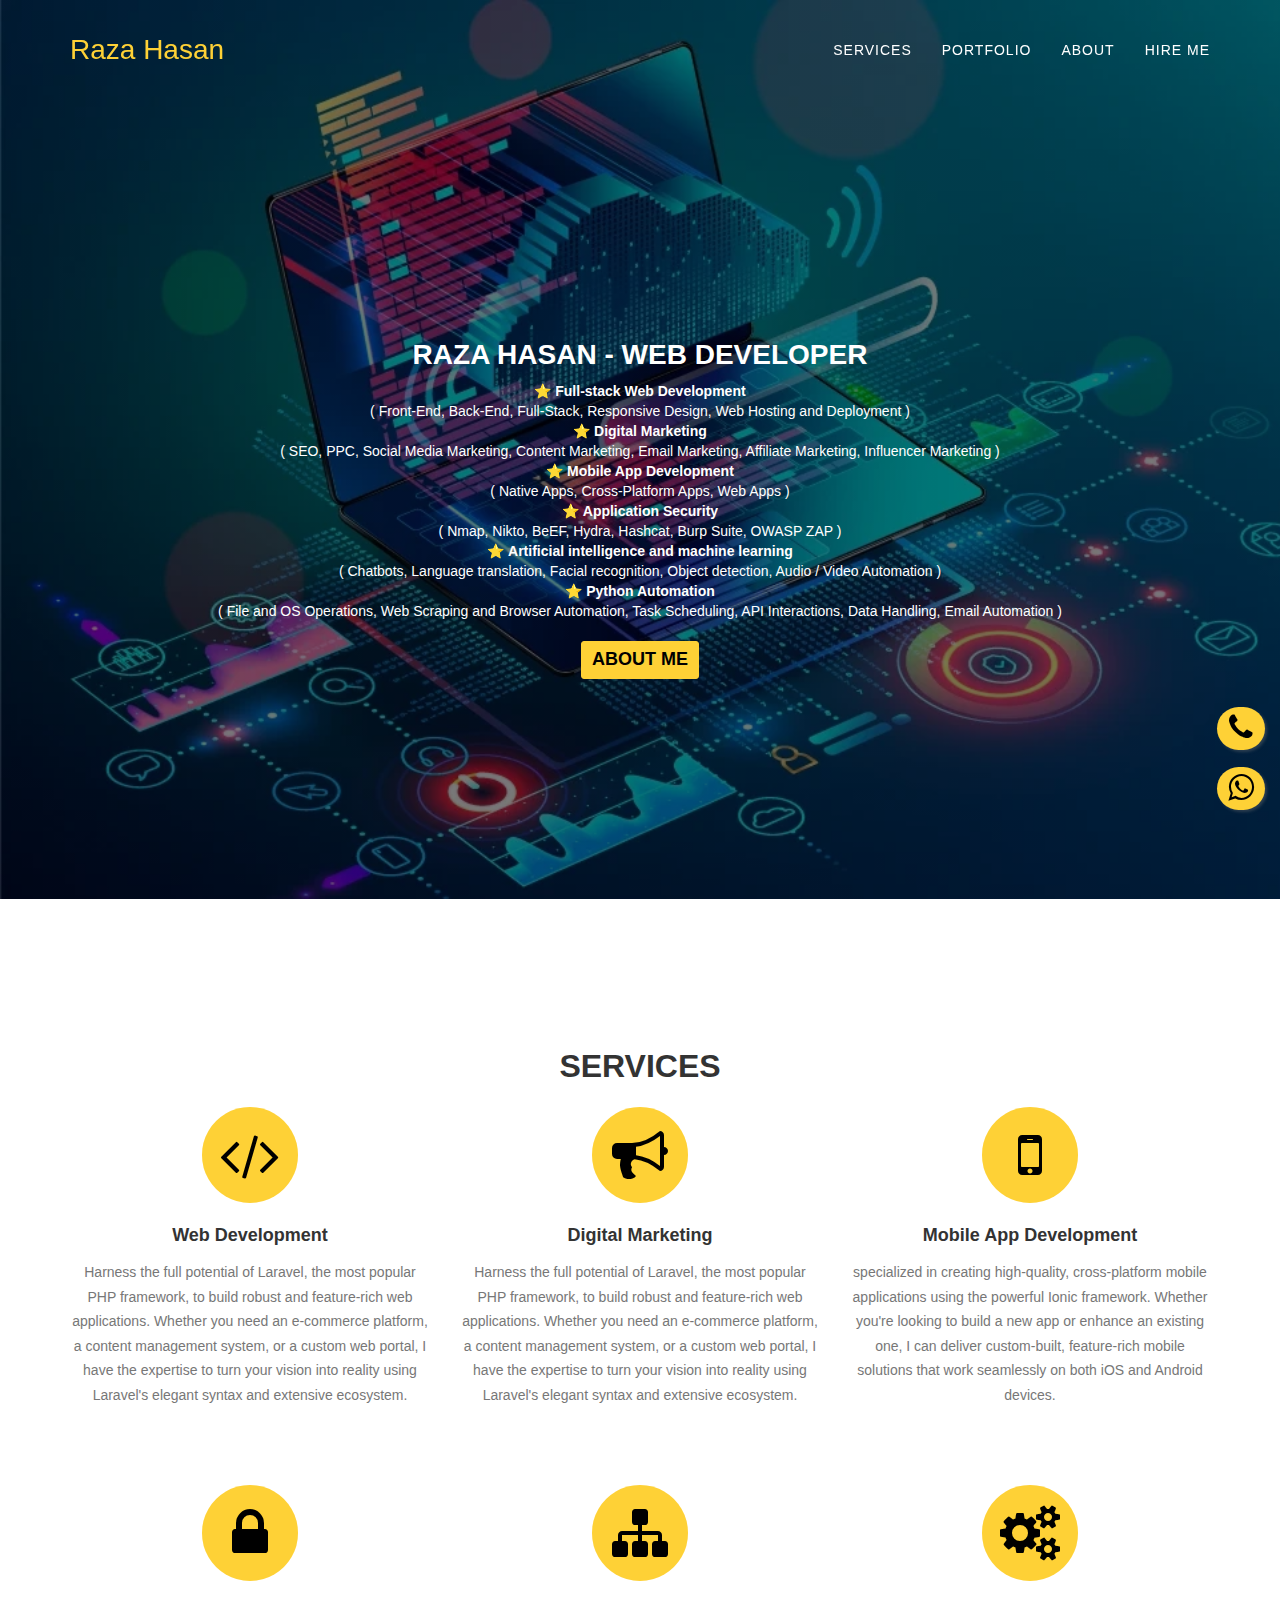
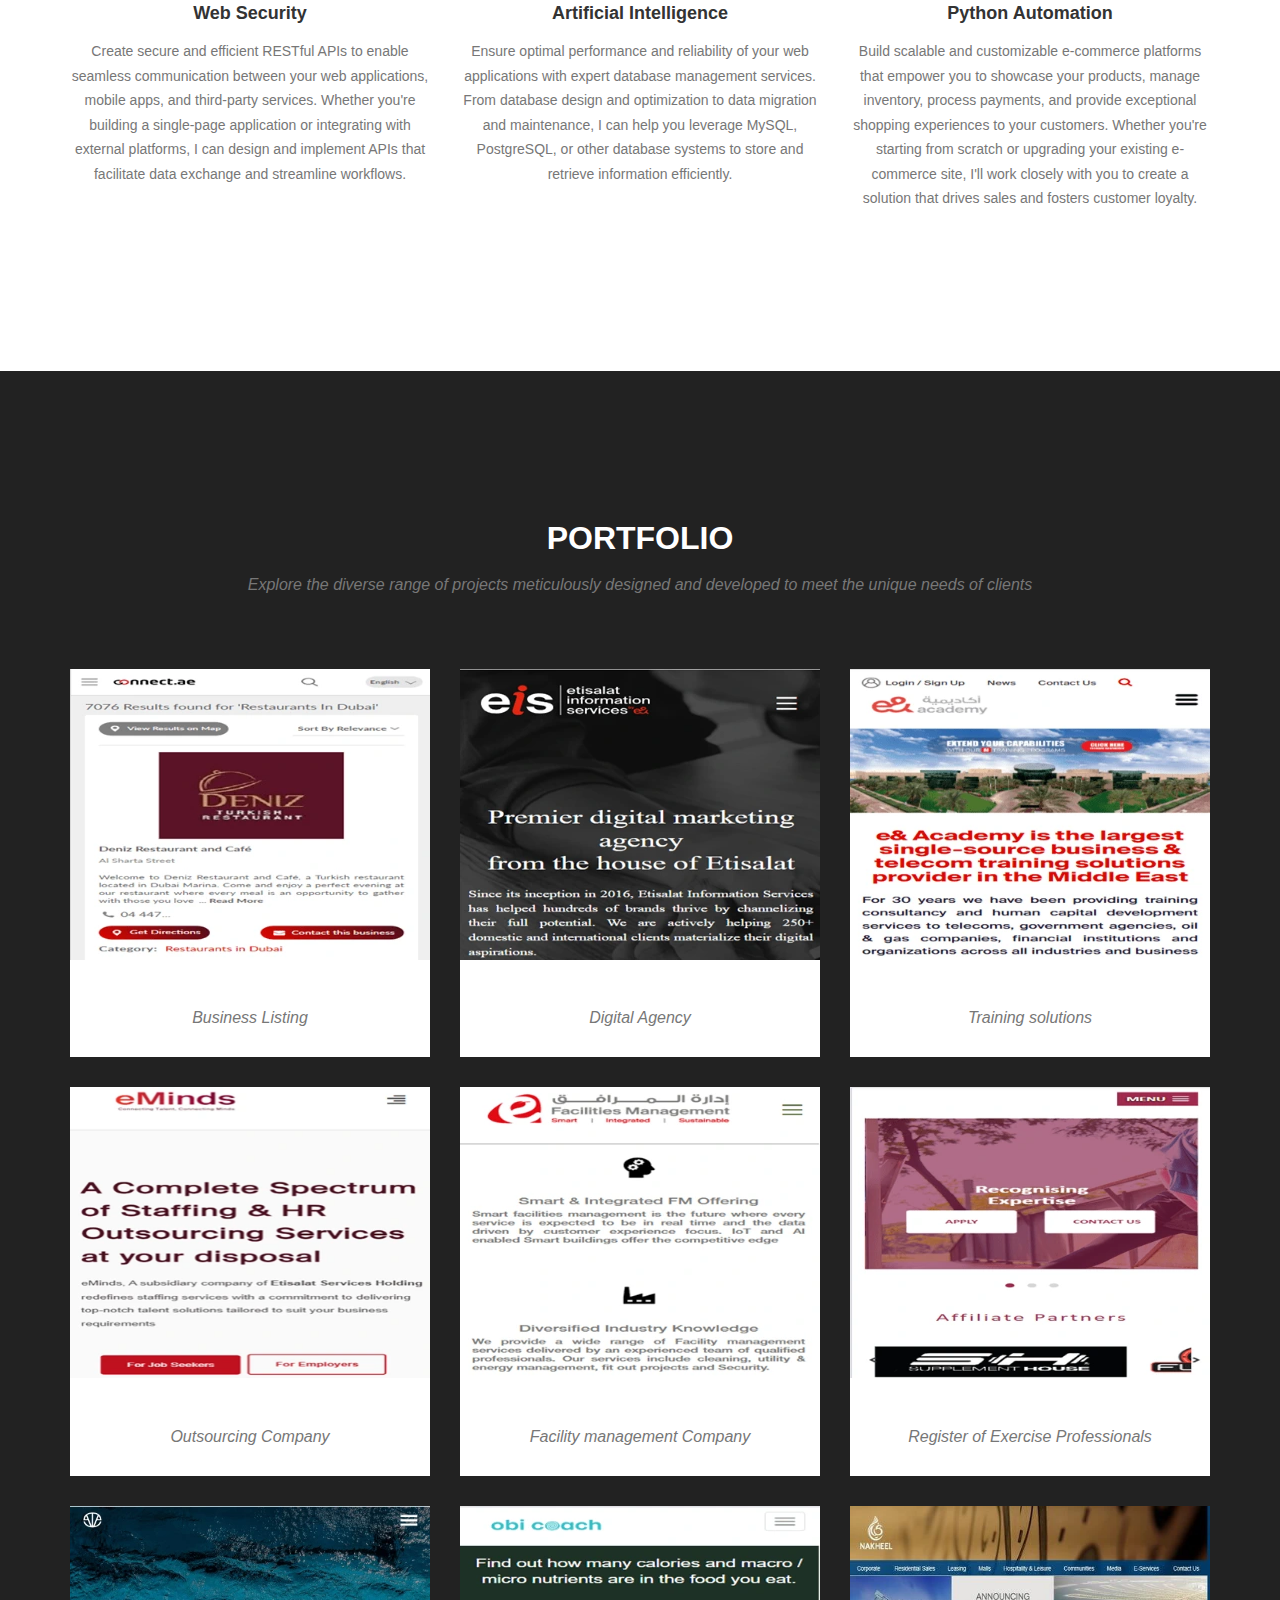
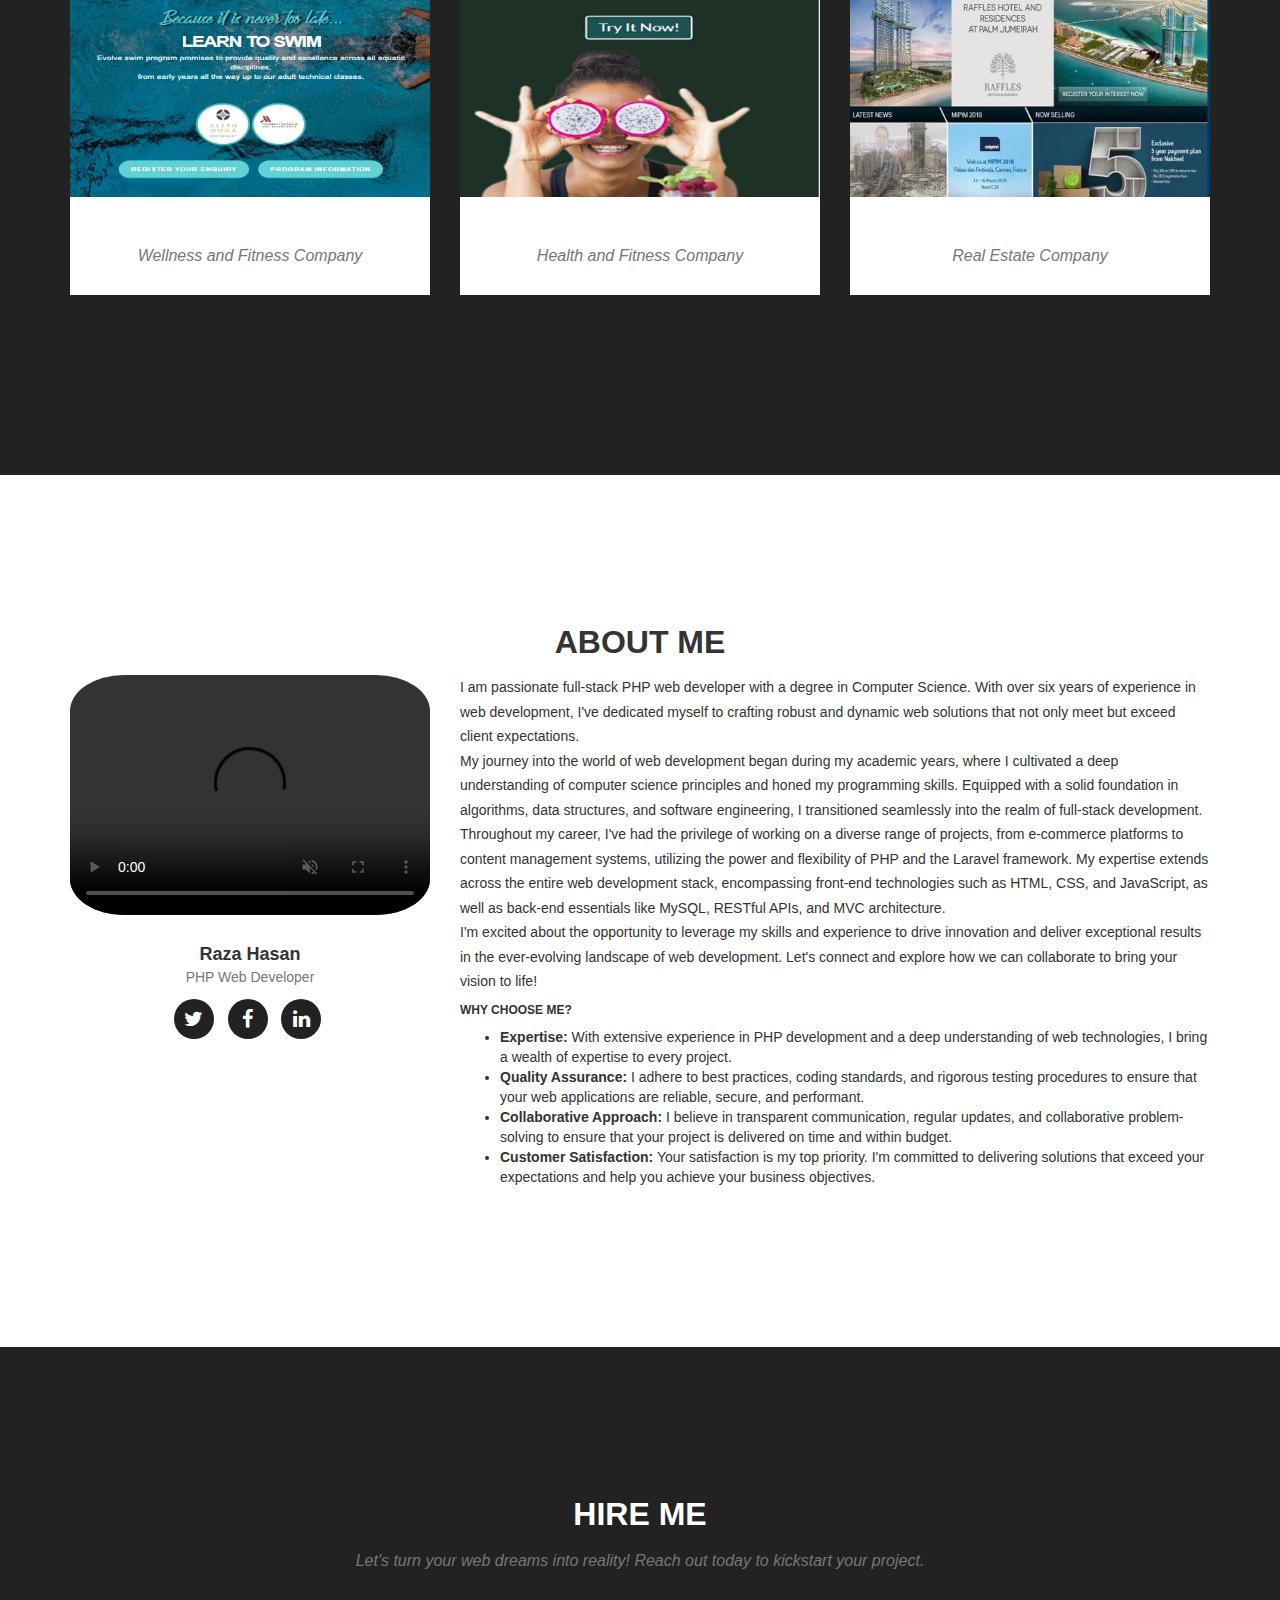
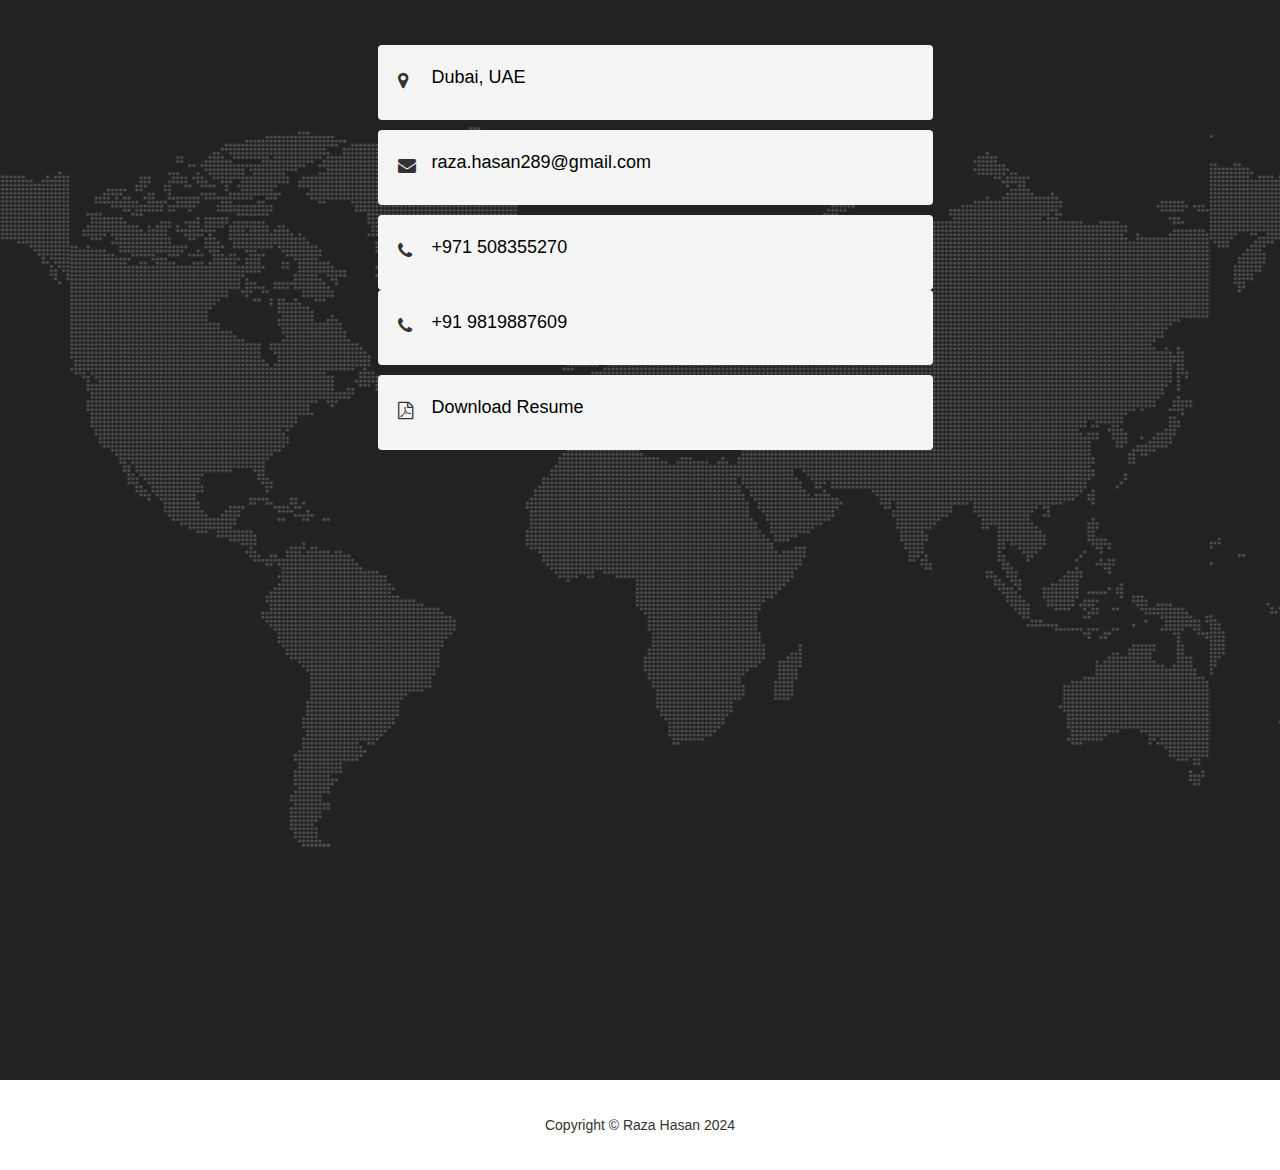
==== commit fd6571cd: "Update index.html" ====
--- a/index.html
+++ b/index.html
@@ -1 +1 @@
-<!DOCTYPE html><html lang="en"><head><meta http-equiv="Content-Type" content="text/html; charset=UTF-8"> <link rel="alternate" href="https://razadev.github.io" hreflang="en-us" /><title>Web Developer Portfolio | Raza Hasan - Frontend & Backend Developer</title> <meta http-equiv="X-UA-Compatible" content="IE=edge"> <meta name="viewport" content="width=device-width, initial-scale=1"> <meta name="description" content="Raza Hasan Full stack web developer with Bachelors Degree in Computer Science, working in Dubai, UAE raza.hasan289@gmail.com 971508355270"> <meta name="author" content="Raza Hasan"> <meta name="keywords" content="web developer, backend-end development, website developer, PHP Developer, wordpress developer, laravel developer, mobile app developer, raza.hasan289, 971508355270"><link rel="canonical" href="http://razadev.github.io"><link rel="icon" type="image/x-icon" href="favicon.ico"> <meta name="google-site-verification" content="QE-77zq7Ct9_A0qqZZli9PwwQEhLP0xND9IgfAhJuko" /> <!-- Bootstrap Core CSS --> <link href="bootstrap.min.css" rel="stylesheet"> <!-- Custom Fonts --> <link href="font-awesome.min.css" rel="stylesheet" type="text/css"> <!-- Theme CSS --> <link href="agency.css" rel="stylesheet"> <!-- HTML5 Shim and Respond.js IE8 support of HTML5 elements and media queries --> <!-- WARNING: Respond.js doesn't work if you view the page via file:// --> <!--[if lt IE 9]> <script src="https://oss.maxcdn.com/libs/html5shiv/3.7.0/html5shiv.js"></script> <script src="https://oss.maxcdn.com/libs/respond.js/1.4.2/respond.min.js"></script> <![endif]--><!-- Google tag (gtag.js) --><script async src="https://www.googletagmanager.com/gtag/js?id=G-DVT82EBH78"></script><script> window.dataLayer = window.dataLayer || []; function gtag(){dataLayer.push(arguments);} gtag('js', new Date()); gtag('config', 'G-DVT82EBH78');</script><script type="application/ld+json">{ "@context": "https://schema.org", "@type": "Person", "name": "Raza", "jobTitle": "Web Developer", "url": "https://razadev.github.io", "sameAs": [ "https://www.linkedin.com/in/raza-hasan", "https://github.com/razadev", "https://twitter.com/razadev89" ], "description": "Full stack web developer with Bachelors Degree in Computer Science.", "@type": "Organization", "name": "Freelance" }}</script></head><body id="page-top" class="index"> <!-- Navigation --> <nav id="mainNav" class="navbar navbar-default navbar-custom navbar-fixed-top affix-top"> <div class="container"> <!-- Brand and toggle get grouped for better mobile display --> <div class="navbar-header page-scroll"> <button type="button" class="navbar-toggle" data-toggle="collapse" data-target="#bs-example-navbar-collapse-1"> <span class="sr-only">Toggle navigation</span> Menu <i class="fa fa-bars"></i> </button> <a class="navbar-brand page-scroll" href="#page-top" rel="nofollow" title="Raza Hasan Logo">Raza Hasan</a> </div> <!-- Collect the nav links, forms, and other content for toggling --> <div class="collapse navbar-collapse" id="bs-example-navbar-collapse-1"> <ul class="nav navbar-nav navbar-right"> <li class="hidden active"> <a href="#page-top" rel="nofollow" title="Home"></a> </li> <li class=""> <a class="page-scroll" href="#services" rel="nofollow" title="Web developer services">Services</a> </li> <li class=""> <a class="page-scroll" href="#portfolio" rel="nofollow" title="Full stack developer portfolio">Portfolio</a> </li> <li class=""> <a class="page-scroll" href="#about" rel="nofollow" title="About Raza Hasan">About</a> </li> <li class=""> <a class="page-scroll" href="#contact" rel="nofollow" title="Hire web developer">Hire Me</a> </li> </ul> </div> <!-- /.navbar-collapse --> </div> <!-- /.container-fluid --> </nav> <!-- Header --> <header> <div class="container"> <div class="intro-text"><div class="header-overlay-text"><h1 class="header-overlay-title">Raza Hasan - Web Developer</h1>					<div class="section-description header-overlay-description">&#11088; <b>Full-stack Web Development</b></div><div class="section-description header-overlay-description">( Front-End, Back-End, Full-Stack, Responsive Design, Web Hosting and Deployment )</div>					<div class="section-description header-overlay-description">&#11088; <b>Digital Marketing</b></div><div class="section-description header-overlay-description">( SEO, PPC, Social Media Marketing, Content Marketing, Email Marketing, Affiliate Marketing, Influencer Marketing )</div>					<div class="section-description header-overlay-description">&#11088; <b>Mobile App Development</b></div><div class="section-description header-overlay-description">( Native Apps, Cross-Platform Apps, Web Apps )</div>					<div class="section-description header-overlay-description">&#11088; <b>Application Security</b></div><div class="section-description header-overlay-description">( Nmap, Nikto, BeEF, Hydra, Hashcat, Burp Suite, OWASP ZAP )</div>					<div class="section-description header-overlay-description">&#11088; <b>Artificial intelligence and machine learning</b></div><div class="section-description header-overlay-description">( Chatbots, Language translation, Facial recognition, Object detection, Audio / Video Automation )</div>					<div class="section-description header-overlay-description">&#11088; <b>Python Automation</b></div><div class="section-description header-overlay-description">( File and OS Operations, Web Scraping and Browser Automation, Task Scheduling, API Interactions, Data Handling, Email Automation )</div><br><a href="#about" class="page-scroll btn btn-xl" rel="nofollow" title="Contact web developer">ABOUT ME</a></div></div> </div> </header><div class="sticky_footer mobile-display">	<div class="button-container">	  <a href="tel:00971508355270" target="_blank" rel="nofollow" title="call web developer raza hasan" class="sticky_footer_content btn-curve-top"><i class="fa fa-phone"></i> Call me</a>	  <a href="https://api.whatsapp.com/send?phone=+971508355270&amp;text=Hi%20i%20have%20a%20project%20for%20web%20development" target="_blank" rel="nofollow" title="whatsapp web developer raza hasan" class="sticky_footer_content btn-curve-top"><i class="fa fa-whatsapp"></i> WhatsApp me</a>	</div></div><a href="tel:00971508355270" class="float-xap-phone mobile-display desktop-display" target="_blank" rel="nofollow" title="call web developer raza hasan"><i class="fa fa-phone"></i></a><a href="https://api.whatsapp.com/send?phone=+971508355270&amp;text=Hi%20i%20have%20a%20project%20for%20web%20development" class="float-xap-whatsapp mobile-display desktop-display" target="_blank" rel="nofollow" title="whatsapp web developer raza hasan"><i class="fa fa-whatsapp"></i></a> <!-- Services Section --> <section id="services"> <div class="container"> <div class="row"> <div class="col-lg-12 text-center"> <h2 class="section-heading">Services</h2> </div> </div> <div class="row text-center"><div class="col-md-4"><span class="fa-stack fa-4x"><i class="fa fa-circle fa-stack-2x text-primary"></i><i class="fa fa-code fa-stack-1x fa-inverse"></i></span><h4 class="service-heading">Web Development</h4><p class="text-muted">Leverage the power of PHP to develop custom web applications tailored to your unique requirements. From simple websites to complex enterprise solutions, I specialize in delivering high-quality, user-friendly web experiences that align with your business objectives.</p></div><div class="col-md-4"><span class="fa-stack fa-4x"><i class="fa fa-circle fa-stack-2x text-primary"></i><i class="fa fa-bullhorn fa-stack-1x fa-inverse"></i></span><h4 class="service-heading">Digital Marketing</h4><p class="text-muted">Harness the full potential of Laravel, the most popular PHP framework, to build robust and feature-rich web applications. Whether you need an e-commerce platform, a content management system, or a custom web portal, I have the expertise to turn your vision into reality using Laravel's elegant syntax and extensive ecosystem.</p></div><div class="col-md-4"><span class="fa-stack fa-4x"><i class="fa fa-circle fa-stack-2x text-primary"></i><i class="fa fa-mobile fa-stack-1x fa-inverse"></i></span><h4 class="service-heading">Mobile App Development</h4><p class="text-muted">specialized in creating high-quality, cross-platform mobile applications using the powerful Ionic framework. Whether you're looking to build a new app or enhance an existing one, I can deliver custom-built, feature-rich mobile solutions that work seamlessly on both iOS and Android devices.</p><br><br><br></div><div class="col-md-4"><span class="fa-stack fa-4x"><i class="fa fa-circle fa-stack-2x text-primary"></i><i class="fa fa-lock fa-stack-1x fa-inverse"></i></span><h4 class="service-heading">Web Security</h4><p class="text-muted">Create secure and efficient RESTful APIs to enable seamless communication between your web applications, mobile apps, and third-party services. Whether you're building a single-page application or integrating with external platforms, I can design and implement APIs that facilitate data exchange and streamline workflows.</p></div><div class="col-md-4"><span class="fa-stack fa-4x"><i class="fa fa-circle fa-stack-2x text-primary"></i><i class="fa fa-sitemap fa-stack-1x fa-inverse"></i></span><h4 class="service-heading">Artificial Intelligence</h4><p class="text-muted">Ensure optimal performance and reliability of your web applications with expert database management services. From database design and optimization to data migration and maintenance, I can help you leverage MySQL, PostgreSQL, or other database systems to store and retrieve information efficiently.</p></div><div class="col-md-4"><span class="fa-stack fa-4x"><i class="fa fa-circle fa-stack-2x text-primary"></i><i class="fa fa-cogs fa-stack-1x fa-inverse"></i></span><h4 class="service-heading">Python Automation</h4><p class="text-muted">Build scalable and customizable e-commerce platforms that empower you to showcase your products, manage inventory, process payments, and provide exceptional shopping experiences to your customers. Whether you're starting from scratch or upgrading your existing e-commerce site, I'll work closely with you to create a solution that drives sales and fosters customer loyalty.</p></div></div> </div> </section> <!-- Portfolio Grid Section --> <section id="portfolio" class="bg-darkest-gray"> <div class="container"> <div class="row"> <div class="col-lg-12 text-center"> <h2 class="section-heading">Portfolio</h2> <h3 class="section-subheading text-muted">Explore the diverse range of projects meticulously designed and developed to meet the unique needs of clients</h3> </div> </div> <div class="row"> <div class="col-md-4 col-sm-6 portfolio-item"> <a href="#portfolioModal1" class="portfolio-link" data-toggle="modal" rel="nofollow" title="connact.ae technical detail"> <div class="portfolio-hover"> <div class="portfolio-hover-content"> <i class="fa fa-eye fa-3x"></i> </div> </div> <img src="thumb-connect.webp" class="img-responsive" alt="Responsive hyper local search engine built with Drupal cms and Angular"> </a> <div class="portfolio-caption"> <h4>Connect.ae</h4> <p class="text-muted">Business Listing</p> </div> </div> <div class="col-md-4 col-sm-6 portfolio-item"> <a href="#portfolioModal2" class="portfolio-link" data-toggle="modal" rel="nofollow" title="eisdigital.ae technical detail"> <div class="portfolio-hover"> <div class="portfolio-hover-content"> <i class="fa fa-eye fa-3x"></i> </div> </div> <img src="thumb-eisdigital.webp" class="img-responsive" alt="Responsive digital marketing website built with Laravel framework"> </a> <div class="portfolio-caption"> <h4>Eisdigital</h4> <p class="text-muted">Digital Agency</p> </div> </div> <div class="col-md-4 col-sm-6 portfolio-item"> <a href="#portfolioModal3" class="portfolio-link" data-toggle="modal" rel="nofollow" title="ea.ae technical detail"> <div class="portfolio-hover"> <div class="portfolio-hover-content"> <i class="fa fa-eye fa-3x"></i> </div> </div> <img src="thumb-ea.webp" class="img-responsive" alt="Responsive training consultancy website built with Microsoft Asp.net"> </a> <div class="portfolio-caption"> <h4>Etisalat Academy</h4> <p class="text-muted">Training solutions</p> </div> </div> <div class="col-md-4 col-sm-6 portfolio-item"> <a href="#portfolioModal4" class="portfolio-link" data-toggle="modal" rel="nofollow" title="omb.ae technical detail"> <div class="portfolio-hover"> <div class="portfolio-hover-content"> <i class="fa fa-eye fa-3x"></i> </div> </div> <img src="thumb-omb.webp" class="img-responsive" alt="Responsive staffing services website built with Codeigniter framework"> </a> <div class="portfolio-caption"> <h4>OMB</h4> <p class="text-muted">Outsourcing Company</p> </div> </div> <div class="col-md-4 col-sm-6 portfolio-item"> <a href="#portfolioModal5" class="portfolio-link" data-toggle="modal" rel="nofollow" title="efm.ae technical detail"> <div class="portfolio-hover"> <div class="portfolio-hover-content"> <i class="fa fa-eye fa-3x"></i> </div> </div> <img src="thumb-efm.webp" class="img-responsive" alt="Responsive facility management web app built with Codeigniter framework"> </a> <div class="portfolio-caption"> <h4>EFM</h4> <p class="text-muted">Facility management Company</p> </div> </div> <div class="col-md-4 col-sm-6 portfolio-item"> <a href="#portfolioModal6" class="portfolio-link" data-toggle="modal" rel="nofollow" title="repsqatar.com technical detail"> <div class="portfolio-hover"> <div class="portfolio-hover-content"> <i class="fa fa-eye fa-3x"></i> </div> </div> <img src="thumb-reps.webp" class="img-responsive" alt="Responsive training providers built with Laravel framework"> </a> <div class="portfolio-caption"> <h4>Reps Qatar</h4> <p class="text-muted">Register of Exercise Professionals</p> </div> </div> <div class="col-md-4 col-sm-6 portfolio-item"> <a href="#portfolioModal7" class="portfolio-link" data-toggle="modal" rel="nofollow" title="evolvemindbodysoul.com technical detail"> <div class="portfolio-hover"> <div class="portfolio-hover-content"> <i class="fa fa-eye fa-3x"></i> </div> </div> <img src="thumb-evolve.webp" class="img-responsive" alt="Responsive fitness and nutrition website built with Laravel framework"> </a> <div class="portfolio-caption"> <h4>Evolvemindbodysoul</h4> <p class="text-muted">Wellness and Fitness Company</p> </div> </div> <div class="col-md-4 col-sm-6 portfolio-item"> <a href="#portfolioModal8" class="portfolio-link" data-toggle="modal" rel="nofollow" title="obi-coach.com technical detail"> <div class="portfolio-hover"> <div class="portfolio-hover-content"> <i class="fa fa-eye fa-3x"></i> </div> </div> <img src="thumb-obi.webp" class="img-responsive" alt="Responsive health and fitness website built with Laravel framework"> </a> <div class="portfolio-caption"> <h4>Obi Coach</h4> <p class="text-muted">Health and Fitness Company</p> </div> </div> <div class="col-md-4 col-sm-6 portfolio-item"> <a href="#portfolioModal9" class="portfolio-link" data-toggle="modal" rel="nofollow" title="nakheel.ae technical detail"> <div class="portfolio-hover"> <div class="portfolio-hover-content"> <i class="fa fa-eye fa-3x"></i> </div> </div> <img src="nakheel-thumb.webp" class="img-responsive" alt="Responsive real estate website built with wordpress CMS"> </a> <div class="portfolio-caption"> <h4>Nakheel</h4> <p class="text-muted">Real Estate Company</p> </div> </div> </div> </div> </section> <!-- About Section --> <section id="about"> <div class="container"> <div class="row"> <div class="col-lg-12 text-center"> <h2 class="section-heading">About me</h2> </div> </div> <div class="row"> <div class="col-sm-4"> <div class="team-member"> <!--<img src="profile_pic.jpg" class="img-responsive img-circle" alt="">--><video id="intro_video" width="320" height="240" style="border-radius: 15%;width: 100%;" controls muted autoplay> <source src="Razadev-Profile-Introduction.mp4" type="video/mp4"> <source src="Razadev-Profile-Introduction.ogg" type="video/ogg">Your browser does not support the video tag.</video> <h4>Raza Hasan</h4> <p class="text-muted">PHP Web Developer</p> <ul class="list-inline social-buttons"> <li><a href="https://twitter.com/razadev89" target="_blank" rel="follow" title="Raza hasan on twitter"><i class="fa fa-twitter"></i></a> </li> <li><a href="https://www.facebook.com/razadev89" target="_blank" rel="follow" title="Raza hasan on facebook"><i class="fa fa-facebook"></i></a> </li> <li><a href="https://www.linkedin.com/in/raza-hasan" target="_blank" rel="nofollow" title="Raza hasan on linkedin"><i class="fa fa-linkedin"></i></a> </li> </ul> </div> </div> <div class="col-sm-8"><p>I am passionate full-stack PHP web developer with a degree in Computer Science. With over six years of experience in web development, I've dedicated myself to crafting robust and dynamic web solutions that not only meet but exceed client expectations.<br>My journey into the world of web development began during my academic years, where I cultivated a deep understanding of computer science principles and honed my programming skills. Equipped with a solid foundation in algorithms, data structures, and software engineering, I transitioned seamlessly into the realm of full-stack development.<br>Throughout my career, I've had the privilege of working on a diverse range of projects, from e-commerce platforms to content management systems, utilizing the power and flexibility of PHP and the Laravel framework. My expertise extends across the entire web development stack, encompassing front-end technologies such as HTML, CSS, and JavaScript, as well as back-end essentials like MySQL, RESTful APIs, and MVC architecture.<br>I'm excited about the opportunity to leverage my skills and experience to drive innovation and deliver exceptional results in the ever-evolving landscape of web development. Let's connect and explore how we can collaborate to bring your vision to life!</p><h6>Why Choose Me?</h6><ul><li><b>Expertise:</b> With extensive experience in PHP development and a deep understanding of web technologies, I bring a wealth of expertise to every project.</li><li><b>Quality Assurance:</b> I adhere to best practices, coding standards, and rigorous testing procedures to ensure that your web applications are reliable, secure, and performant.</li><li><b>Collaborative Approach:</b> I believe in transparent communication, regular updates, and collaborative problem-solving to ensure that your project is delivered on time and within budget.</li><li><b>Customer Satisfaction:</b> Your satisfaction is my top priority. I'm committed to delivering solutions that exceed your expectations and help you achieve your business objectives.</li></ul></div> </div> </div> </section> <!-- Contact Section --> <section id="contact"> <div class="container"> <div class="row"> <div class="col-lg-12 text-center"> <h2 class="section-heading">Hire Me</h2> <h3 class="section-subheading text-muted">Let's turn your web dreams into reality! Reach out today to kickstart your project.</h3> </div> </div> <div class="row"> <div class="col-lg-12"><section class="w3l-contacts-12" id="contact" style="padding:0;"> <div class="contact-top pt-5"> <div class="container py-md-3"> <div class="row cont-main-top"> <!-- contact address --> <div class="contact col-lg-offset-3 col-lg-6 mt-lg-0 mt-5"> <div class="cont-subs"> <div class="cont-add"> <div class="cont-add-lft"> <span class="fa fa-map-marker" aria-hidden="true"></span> </div> <div class="cont-add-rgt"> <p class="contact-text-sub">Dubai, UAE</p> </div> </div> <div class="cont-add add-2"> <div class="cont-add-lft"> <span class="fa fa-envelope" aria-hidden="true"></span> </div> <div class="cont-add-rgt"> <a href="mailto:raza.hasan289@gmail.com" rel="follow" title="send mail to web developer" style="color:#000;"> <p class="contact-text-sub">raza.hasan289@gmail.com</p> </a> </div> </div> <div class="cont-add"> <div class="cont-add-lft"> <span class="fa fa-phone" aria-hidden="true"></span> </div> <div class="cont-add-rgt"> <a href="tel:+971508355270" rel="follow" title="contact raza hasan web developer" style="color:#000;"> <p class="contact-text-sub">+971 508355270</p> </a> </div> </div> <div class="cont-add"> <div class="cont-add-lft"> <span class="fa fa-phone" aria-hidden="true"></span> </div> <div class="cont-add-rgt"> <a href="tel:+919819887609" rel="follow" title="alternative contact" style="color:#000;"> <p class="contact-text-sub">+91 9819887609</p> </a> </div> </div> <div class="cont-add add-3"> <div class="cont-add-lft"> <span class="fa fa-file-pdf-o" aria-hidden="true"></span> </div> <div class="cont-add-rgt"> <a href="resume.pdf" download="Raza-Hasan-Web-Developer.pdf" rel="follow" title="Raza-Hasan-Web-Developer"> <p class="contact-text-sub">Download Resume</p> </a> </div> </div> </div> </div> <!-- //contact address --> </div> </div> <!-- map --> <div class="map"> <iframe title="map location" src="https://maps.google.com/maps?q=dubai&t=&z=11&ie=UTF8&iwloc=&output=embed" frameborder="0" style="border:0;" allowfullscreen=""></iframe> </div> <!-- //map --> </div> </section> </div> </div> </div> </section> <footer> <div class="container"> <div class="row"> <div class="col-md-4"> </div> <div class="col-md-4"> <span class="copyright">Copyright © Raza Hasan 2024</span> </div> <div class="col-md-4"> </div> </div> </div> </footer> <!-- Portfolio Modals --> <!-- Use the modals below to showcase details about your portfolio projects! --> <!-- Portfolio Modal 1 --> <div class="portfolio-modal modal fade" id="portfolioModal1" tabindex="-1" role="dialog" aria-hidden="true"> <div class="modal-dialog"> <div class="modal-content"> <div class="close-modal" data-dismiss="modal"> <div class="lr"> <div class="rl"> </div> </div> </div> <div class="container"> <div class="row"> <div class="col-lg-8 col-lg-offset-2"> <div class="modal-body"> <!-- Project Details Go Here --> <h4>Connect.ae</h4> <img class="img-responsive img-centered" src="thumb-connect-full.webp" alt="hyper local search engine developed frontend and backend"> <p>Connect.ae is hyper local search engine to find companies, products & services with in your local city. It collects, filters, classifies and presents local business information to the market.</p> <p><strong><a class="btn btn-primary" href="https://connect.ae/" target="_blank" rel="follow" title="hyper local search engine frontend and backend developed by raza hasan">Go to Link</a></strong></p> <ul class="list-inline"> <li>Role: Web and Mobile App Development</li> </ul> <button type="button" class="btn btn-primary" data-dismiss="modal"><i class="fa fa-times"></i> Cancel</button> </div> </div> </div> </div> </div> </div> </div> <!-- Portfolio Modal 2 --> <div class="portfolio-modal modal fade" id="portfolioModal2" tabindex="-1" role="dialog" aria-hidden="true"> <div class="modal-dialog"> <div class="modal-content"> <div class="close-modal" data-dismiss="modal"> <div class="lr"> <div class="rl"> </div> </div> </div> <div class="container"> <div class="row"> <div class="col-lg-8 col-lg-offset-2"> <div class="modal-body"> <!-- Project Details Go Here --> <h4>Etisalat Information Services</h4> <img class="img-responsive img-centered" src="thumb-eisdigital-full.webp" alt="digital marketing website developed frontend and backend"> <p>Etisalat Information Services is one of the best digital marketing agencies based in Dubai that facilitate businesses encompassing online marketing needs across the GCC and MENA region.</p> <p><strong><a class="btn btn-primary" href="https://www.eisdigital.ae/" target="_blank" rel="follow" title="digital marketing website frontend and backend developed by raza hasan">Go to Link</a></strong></p> <ul class="list-inline"> <li>Role: Web and Mobile App Development</li> </ul> <button type="button" class="btn btn-primary" data-dismiss="modal"><i class="fa fa-times"></i> Cancel</button> </div> </div> </div> </div> </div> </div> </div> <!-- Portfolio Modal 3 --> <div class="portfolio-modal modal fade" id="portfolioModal3" tabindex="-1" role="dialog" aria-hidden="true"> <div class="modal-dialog"> <div class="modal-content"> <div class="close-modal" data-dismiss="modal"> <div class="lr"> <div class="rl"> </div> </div> </div> <div class="container"> <div class="row"> <div class="col-lg-8 col-lg-offset-2"> <div class="modal-body"> <!-- Project Details Go Here --> <h4>Etisalat Academy</h4> <img class="img-responsive img-centered" src="thumb-ea-full.webp" alt="training consultancy website developed frontend and backend"> <p>Providing training consultancy and human capital development services to telecoms, government agencies, oil & gas companies, financial institutions and organizations across all industries and business sectors.</p> <p><strong><a class="btn btn-primary" href="https://www.ea.ae/" target="_blank" rel="follow" title="training consultancy website frontend and backend developed by raza hasan">Go to Link</a></strong></p> <ul class="list-inline"> <li>Role: Web and Mobile App Development</li> </ul> <button type="button" class="btn btn-primary" data-dismiss="modal"><i class="fa fa-times"></i> Cancel</button> </div> </div> </div> </div> </div> </div> </div> <!-- Portfolio Modal 4 --> <div class="portfolio-modal modal fade" id="portfolioModal4" tabindex="-1" role="dialog" aria-hidden="true"> <div class="modal-dialog"> <div class="modal-content"> <div class="close-modal" data-dismiss="modal"> <div class="lr"> <div class="rl"> </div> </div> </div> <div class="container"> <div class="row"> <div class="col-lg-8 col-lg-offset-2"> <div class="modal-body"> <!-- Project Details Go Here --> <h4>OMB</h4> <img class="img-responsive img-centered" src="thumb-omb-full.webp" alt="staffing services website developed frontend and backend"> <p>A subsidiary company of Etisalat Services Holding redefines staffing services with a commitment to delivering top-notch talent solutions</p> <p><strong><a class="btn btn-primary" href="https://www.eminds.ae/" target="_blank" rel="follow" title="staffing services website frontend and backend developed by raza hasan">Go to Link</a></strong></p> <ul class="list-inline"> <li>Role: Web and Mobile App Development</li> </ul> <button type="button" class="btn btn-primary" data-dismiss="modal"><i class="fa fa-times"></i> Cancel</button> </div> </div> </div> </div> </div> </div> </div> <!-- Portfolio Modal 5 --> <div class="portfolio-modal modal fade" id="portfolioModal5" tabindex="-1" role="dialog" aria-hidden="true"> <div class="modal-dialog"> <div class="modal-content"> <div class="close-modal" data-dismiss="modal"> <div class="lr"> <div class="rl"> </div> </div> </div> <div class="container"> <div class="row"> <div class="col-lg-8 col-lg-offset-2"> <div class="modal-body"> <!-- Project Details Go Here --> <h4>Etisalat Facilities Management</h4> <img class="img-responsive img-centered" src="thumb-efm-full.webp" alt="facility management website developed frontend and backend"> <p>Offer smart, innovative, integrated and sustainable facility management solutions for large infrastructure projects.</p> <p><strong><a class="btn btn-primary" href="https://www.efm.ae/" target="_blank" rel="follow" title="facility management website frontend and backend developed by raza hasan">Go to Link</a></strong></p> <ul class="list-inline"> <li>Role: Web and Mobile App Development</li> </ul> <button type="button" class="btn btn-primary" data-dismiss="modal"><i class="fa fa-times"></i> Cancel</button> </div> </div> </div> </div> </div> </div> </div> <!-- Portfolio Modal 6 --> <div class="portfolio-modal modal fade" id="portfolioModal6" tabindex="-1" role="dialog" aria-hidden="true"> <div class="modal-dialog"> <div class="modal-content"> <div class="close-modal" data-dismiss="modal"> <div class="lr"> <div class="rl"> </div> </div> </div> <div class="container"> <div class="row"> <div class="col-lg-8 col-lg-offset-2"> <div class="modal-body"> <!-- Project Details Go Here --> <h4>Reps Qatar</h4> <img class="img-responsive img-centered" src="thumb-reps-full.webp" alt="training provider website developed frontend and backend"> <p>REPs Qatar is a national register of training providers and trainers that has been established to raise industry standards in Qatar.</p> <p><strong><a class="btn btn-primary" href="https://www.repsqatar.com/" target="_blank" rel="follow" title="training provider website frontend and backend developed by raza hasan">Go to Link</a></strong></p> <ul class="list-inline"> <li>Role: Web and Mobile App Development</li> </ul> <button type="button" class="btn btn-primary" data-dismiss="modal"><i class="fa fa-times"></i> Cancel</button> </div> </div> </div> </div> </div> </div> </div> <!-- Portfolio Modal 7 --> <div class="portfolio-modal modal fade" id="portfolioModal7" tabindex="-1" role="dialog" aria-hidden="true"> <div class="modal-dialog"> <div class="modal-content"> <div class="close-modal" data-dismiss="modal"> <div class="lr"> <div class="rl"> </div> </div> </div> <div class="container"> <div class="row"> <div class="col-lg-8 col-lg-offset-2"> <div class="modal-body"> <!-- Project Details Go Here --> <h4>Evolvemindbodysoul</h4> <img class="img-responsive img-centered" src="thumb-evolve-full.webp" alt="fitness and nutrition website developed frontend and backend"> <p>Deliver specialised training services ranging from fitness and nutrition to service rehabilitation and mindfulness.</p> <p><strong><a class="btn btn-primary" href="https://www.evolvemindbodysoul.com/" target="_blank" rel="follow" title="fitness and nutrition website frontend and backend developed by raza hasan">Go to Link</a></strong></p> <ul class="list-inline"> <li>Role: Web and Mobile App Development</li> </ul> <button type="button" class="btn btn-primary" data-dismiss="modal"><i class="fa fa-times"></i> Cancel</button> </div> </div> </div> </div> </div> </div> </div> <!-- Portfolio Modal 8 --> <div class="portfolio-modal modal fade" id="portfolioModal8" tabindex="-1" role="dialog" aria-hidden="true"> <div class="modal-dialog"> <div class="modal-content"> <div class="close-modal" data-dismiss="modal"> <div class="lr"> <div class="rl"> </div> </div> </div> <div class="container"> <div class="row"> <div class="col-lg-8 col-lg-offset-2"> <div class="modal-body"> <!-- Project Details Go Here --> <h4>Obi Coach</h4> <img class="img-responsive img-centered" src="thumb-obi-full.webp" alt="nutrition website developed frontend and backend"> <p>Obi coach motivates and empowers to achieve your goals.</p> <p><strong><a class="btn btn-primary" href="http://www.obi-coach.com/" target="_blank" rel="follow" title="nutrition website frontend and backend developed by raza hasan">Go to Link</a></strong></p> <ul class="list-inline"> <li>Role: Web and Mobile App Development</li> </ul> <button type="button" class="btn btn-primary" data-dismiss="modal"><i class="fa fa-times"></i> Cancel</button> </div> </div> </div> </div> </div> </div> </div> <!-- Portfolio Modal 9 --> <div class="portfolio-modal modal fade" id="portfolioModal9" tabindex="-1" role="dialog" aria-hidden="true"> <div class="modal-dialog"> <div class="modal-content"> <div class="close-modal" data-dismiss="modal"> <div class="lr"> <div class="rl"> </div> </div> </div> <div class="container"> <div class="row"> <div class="col-lg-8 col-lg-offset-2"> <div class="modal-body"> <!-- Project Details Go Here --> <h4>Nakheel</h4> <img class="img-responsive img-centered" src="nakheel-thumb.webp" alt="real estate developer website developed frontend and backend"> <p>leading real estate developer in Dubai, with a portfolio of projects across residential, retail, hospitality, and leisure sectors.</p> <p><strong><a class="btn btn-primary" href="https://www.nakheel.com/" target="_blank" rel="follow" title="real estate developer website frontend and backend developed by raza hasan">Go to Link</a></strong></p> <ul class="list-inline"> <li>Role: Web and Mobile App Development</li> </ul> <button type="button" class="btn btn-primary" data-dismiss="modal"><i class="fa fa-times"></i> Cancel</button> </div> </div> </div> </div> </div> </div> </div> <!-- jQuery --> <script src="jquery.min.js"></script> <!-- Bootstrap Core JavaScript --> <script src="bootstrap.min.js"></script> <!-- Plugin JavaScript --> <script src="jquery.easing.min.js"></script> <!-- Theme JavaScript --> <script src="agency.min.js"></script></body></html>
+<!DOCTYPE html><html lang="en"><head><meta http-equiv="Content-Type" content="text/html; charset=UTF-8"> <link rel="alternate" href="https://razadev.github.io" hreflang="en-us" /><title>Web Developer Portfolio | Raza Hasan - Frontend & Backend Developer</title> <meta http-equiv="X-UA-Compatible" content="IE=edge"> <meta name="viewport" content="width=device-width, initial-scale=1"> <meta name="description" content="Raza Hasan Full stack web developer with Bachelors Degree in Computer Science, working in Dubai, UAE raza.hasan289@gmail.com 971508355270"> <meta name="author" content="Raza Hasan"> <meta name="keywords" content="web developer, backend-end development, website developer, PHP Developer, wordpress developer, laravel developer, mobile app developer, raza.hasan289, 971508355270"><link rel="canonical" href="http://razadev.github.io"><link rel="icon" type="image/x-icon" href="favicon.ico"> <meta name="google-site-verification" content="QE-77zq7Ct9_A0qqZZli9PwwQEhLP0xND9IgfAhJuko" /> <!-- Bootstrap Core CSS --> <link href="bootstrap.min.css" rel="stylesheet"> <!-- Custom Fonts --> <link href="font-awesome.min.css" rel="stylesheet" type="text/css"> <!-- Theme CSS --> <link href="agency.css" rel="stylesheet"> <!-- HTML5 Shim and Respond.js IE8 support of HTML5 elements and media queries --> <!-- WARNING: Respond.js doesn't work if you view the page via file:// --> <!--[if lt IE 9]> <script src="https://oss.maxcdn.com/libs/html5shiv/3.7.0/html5shiv.js"></script> <script src="https://oss.maxcdn.com/libs/respond.js/1.4.2/respond.min.js"></script> <![endif]--><!-- Google tag (gtag.js) --><script async src="https://www.googletagmanager.com/gtag/js?id=G-DVT82EBH78"></script><script> window.dataLayer = window.dataLayer || []; function gtag(){dataLayer.push(arguments);} gtag('js', new Date()); gtag('config', 'G-DVT82EBH78');</script><script type="application/ld+json">{ "@context": "https://schema.org", "@type": "Person", "name": "Raza", "jobTitle": "Web Developer", "url": "https://razadev.github.io", "sameAs": [ "https://www.linkedin.com/in/raza-hasan", "https://github.com/razadev", "https://twitter.com/razadev89" ], "description": "Full stack web developer with Bachelors Degree in Computer Science.", "@type": "Organization", "name": "Freelance" }}</script></head><body id="page-top" class="index"> <!-- Navigation --> <nav id="mainNav" class="navbar navbar-default navbar-custom navbar-fixed-top affix-top"> <div class="container"> <!-- Brand and toggle get grouped for better mobile display --> <div class="navbar-header page-scroll"> <button type="button" class="navbar-toggle" data-toggle="collapse" data-target="#bs-example-navbar-collapse-1"> <span class="sr-only">Toggle navigation</span> Menu <i class="fa fa-bars"></i> </button> <a class="navbar-brand page-scroll" href="#page-top" rel="nofollow" title="Raza Hasan Logo">Raza Hasan</a> </div> <!-- Collect the nav links, forms, and other content for toggling --> <div class="collapse navbar-collapse" id="bs-example-navbar-collapse-1"> <ul class="nav navbar-nav navbar-right"> <li class="hidden active"> <a href="#page-top" rel="nofollow" title="Home"></a> </li> <li class=""> <a class="page-scroll" href="#services" rel="nofollow" title="Web developer services">Services</a> </li> <li class=""> <a class="page-scroll" href="#portfolio" rel="nofollow" title="Full stack developer portfolio">Portfolio</a> </li> <li class=""> <a class="page-scroll" href="#about" rel="nofollow" title="About Raza Hasan">About</a> </li> <li class=""> <a class="page-scroll" href="#contact" rel="nofollow" title="Hire web developer">Hire Me</a> </li> </ul> </div> <!-- /.navbar-collapse --> </div> <!-- /.container-fluid --> </nav> <!-- Header --> <header> <div class="container"> <div class="intro-text"><div class="header-overlay-text"><h1 class="header-overlay-title">Raza Hasan - Web Developer</h1>					<div class="section-description header-overlay-description">&#11088; <b>Full-stack Web Development</b></div><div class="section-description header-overlay-description">( Front-End, Back-End, Full-Stack, Responsive Design, Web Hosting and Deployment )</div>					<div class="section-description header-overlay-description">&#11088; <b>Digital Marketing</b></div><div class="section-description header-overlay-description">( SEO, PPC, Social Media Marketing, Content Marketing, Email Marketing, Affiliate Marketing, Influencer Marketing )</div>					<div class="section-description header-overlay-description">&#11088; <b>Mobile App Development</b></div><div class="section-description header-overlay-description">( Native Apps, Cross-Platform Apps, Web Apps )</div>					<div class="section-description header-overlay-description">&#11088; <b>Application Security</b></div><div class="section-description header-overlay-description">( Nmap, Nikto, BeEF, Hydra, Hashcat, Burp Suite, OWASP ZAP )</div>					<div class="section-description header-overlay-description">&#11088; <b>Artificial intelligence and machine learning</b></div><div class="section-description header-overlay-description">( Chatbots, Language translation, Facial recognition, Object detection, Audio / Video Automation )</div>					<div class="section-description header-overlay-description">&#11088; <b>Python Automation</b></div><div class="section-description header-overlay-description">( File and OS Operations, Web Scraping and Browser Automation, Task Scheduling, API Interactions, Data Handling, Email Automation )</div><br><a href="#about" class="page-scroll btn btn-xl" rel="nofollow" title="Contact web developer">ABOUT ME</a></div></div> </div> </header><div class="sticky_footer mobile-display">	<div class="button-container">	  <a href="tel:00971508355270" target="_blank" rel="nofollow" title="call web developer raza hasan" class="sticky_footer_content btn-curve-top"><i class="fa fa-phone"></i> Call me</a>	  <a href="https://api.whatsapp.com/send?phone=+971508355270&amp;text=Hi%20i%20have%20a%20project%20for%20web%20development" target="_blank" rel="nofollow" title="whatsapp web developer raza hasan" class="sticky_footer_content btn-curve-top"><i class="fa fa-whatsapp"></i> WhatsApp me</a>	</div></div><a href="tel:00971508355270" class="float-xap-phone mobile-display desktop-display" target="_blank" rel="nofollow" title="call web developer raza hasan"><i class="fa fa-phone"></i></a><a href="https://api.whatsapp.com/send?phone=+971508355270&amp;text=Hi%20i%20have%20a%20project%20for%20web%20development" class="float-xap-whatsapp mobile-display desktop-display" target="_blank" rel="nofollow" title="whatsapp web developer raza hasan"><i class="fa fa-whatsapp"></i></a> <!-- Services Section --> <section id="services"> <div class="container"> <div class="row"> <div class="col-lg-12 text-center"> <h2 class="section-heading">Services</h2> </div> </div> <div class="row text-center"><div class="col-md-4"><span class="fa-stack fa-4x"><i class="fa fa-circle fa-stack-2x text-primary"></i><i class="fa fa-code fa-stack-1x fa-inverse"></i></span><h4 class="service-heading">Web Development</h4><p class="text-muted">Harness the full potential of Laravel, the most popular PHP framework, to build robust and feature-rich web applications. Whether you need an e-commerce platform, a content management system, or a custom web portal, I have the expertise to turn your vision into reality using Laravel's elegant syntax and extensive ecosystem.</p></div><div class="col-md-4"><span class="fa-stack fa-4x"><i class="fa fa-circle fa-stack-2x text-primary"></i><i class="fa fa-bullhorn fa-stack-1x fa-inverse"></i></span><h4 class="service-heading">Digital Marketing</h4><p class="text-muted">Harness the full potential of Laravel, the most popular PHP framework, to build robust and feature-rich web applications. Whether you need an e-commerce platform, a content management system, or a custom web portal, I have the expertise to turn your vision into reality using Laravel's elegant syntax and extensive ecosystem.</p></div><div class="col-md-4"><span class="fa-stack fa-4x"><i class="fa fa-circle fa-stack-2x text-primary"></i><i class="fa fa-mobile fa-stack-1x fa-inverse"></i></span><h4 class="service-heading">Mobile App Development</h4><p class="text-muted">specialized in creating high-quality, cross-platform mobile applications using the powerful Ionic framework. Whether you're looking to build a new app or enhance an existing one, I can deliver custom-built, feature-rich mobile solutions that work seamlessly on both iOS and Android devices.</p><br><br><br></div><div class="col-md-4"><span class="fa-stack fa-4x"><i class="fa fa-circle fa-stack-2x text-primary"></i><i class="fa fa-lock fa-stack-1x fa-inverse"></i></span><h4 class="service-heading">Web Security</h4><p class="text-muted">Create secure and efficient RESTful APIs to enable seamless communication between your web applications, mobile apps, and third-party services. Whether you're building a single-page application or integrating with external platforms, I can design and implement APIs that facilitate data exchange and streamline workflows.</p></div><div class="col-md-4"><span class="fa-stack fa-4x"><i class="fa fa-circle fa-stack-2x text-primary"></i><i class="fa fa-sitemap fa-stack-1x fa-inverse"></i></span><h4 class="service-heading">Artificial Intelligence</h4><p class="text-muted">Ensure optimal performance and reliability of your web applications with expert database management services. From database design and optimization to data migration and maintenance, I can help you leverage MySQL, PostgreSQL, or other database systems to store and retrieve information efficiently.</p></div><div class="col-md-4"><span class="fa-stack fa-4x"><i class="fa fa-circle fa-stack-2x text-primary"></i><i class="fa fa-cogs fa-stack-1x fa-inverse"></i></span><h4 class="service-heading">Python Automation</h4><p class="text-muted">Build scalable and customizable e-commerce platforms that empower you to showcase your products, manage inventory, process payments, and provide exceptional shopping experiences to your customers. Whether you're starting from scratch or upgrading your existing e-commerce site, I'll work closely with you to create a solution that drives sales and fosters customer loyalty.</p></div></div> </div> </section> <!-- Portfolio Grid Section --> <section id="portfolio" class="bg-darkest-gray"> <div class="container"> <div class="row"> <div class="col-lg-12 text-center"> <h2 class="section-heading">Portfolio</h2> <h3 class="section-subheading text-muted">Explore the diverse range of projects meticulously designed and developed to meet the unique needs of clients</h3> </div> </div> <div class="row"> <div class="col-md-4 col-sm-6 portfolio-item"> <a href="#portfolioModal1" class="portfolio-link" data-toggle="modal" rel="nofollow" title="connact.ae technical detail"> <div class="portfolio-hover"> <div class="portfolio-hover-content"> <i class="fa fa-eye fa-3x"></i> </div> </div> <img src="thumb-connect.webp" class="img-responsive" alt="Responsive hyper local search engine built with Drupal cms and Angular"> </a> <div class="portfolio-caption"> <h4>Connect.ae</h4> <p class="text-muted">Business Listing</p> </div> </div> <div class="col-md-4 col-sm-6 portfolio-item"> <a href="#portfolioModal2" class="portfolio-link" data-toggle="modal" rel="nofollow" title="eisdigital.ae technical detail"> <div class="portfolio-hover"> <div class="portfolio-hover-content"> <i class="fa fa-eye fa-3x"></i> </div> </div> <img src="thumb-eisdigital.webp" class="img-responsive" alt="Responsive digital marketing website built with Laravel framework"> </a> <div class="portfolio-caption"> <h4>Eisdigital</h4> <p class="text-muted">Digital Agency</p> </div> </div> <div class="col-md-4 col-sm-6 portfolio-item"> <a href="#portfolioModal3" class="portfolio-link" data-toggle="modal" rel="nofollow" title="ea.ae technical detail"> <div class="portfolio-hover"> <div class="portfolio-hover-content"> <i class="fa fa-eye fa-3x"></i> </div> </div> <img src="thumb-ea.webp" class="img-responsive" alt="Responsive training consultancy website built with Microsoft Asp.net"> </a> <div class="portfolio-caption"> <h4>Etisalat Academy</h4> <p class="text-muted">Training solutions</p> </div> </div> <div class="col-md-4 col-sm-6 portfolio-item"> <a href="#portfolioModal4" class="portfolio-link" data-toggle="modal" rel="nofollow" title="omb.ae technical detail"> <div class="portfolio-hover"> <div class="portfolio-hover-content"> <i class="fa fa-eye fa-3x"></i> </div> </div> <img src="thumb-omb.webp" class="img-responsive" alt="Responsive staffing services website built with Codeigniter framework"> </a> <div class="portfolio-caption"> <h4>OMB</h4> <p class="text-muted">Outsourcing Company</p> </div> </div> <div class="col-md-4 col-sm-6 portfolio-item"> <a href="#portfolioModal5" class="portfolio-link" data-toggle="modal" rel="nofollow" title="efm.ae technical detail"> <div class="portfolio-hover"> <div class="portfolio-hover-content"> <i class="fa fa-eye fa-3x"></i> </div> </div> <img src="thumb-efm.webp" class="img-responsive" alt="Responsive facility management web app built with Codeigniter framework"> </a> <div class="portfolio-caption"> <h4>EFM</h4> <p class="text-muted">Facility management Company</p> </div> </div> <div class="col-md-4 col-sm-6 portfolio-item"> <a href="#portfolioModal6" class="portfolio-link" data-toggle="modal" rel="nofollow" title="repsqatar.com technical detail"> <div class="portfolio-hover"> <div class="portfolio-hover-content"> <i class="fa fa-eye fa-3x"></i> </div> </div> <img src="thumb-reps.webp" class="img-responsive" alt="Responsive training providers built with Laravel framework"> </a> <div class="portfolio-caption"> <h4>Reps Qatar</h4> <p class="text-muted">Register of Exercise Professionals</p> </div> </div> <div class="col-md-4 col-sm-6 portfolio-item"> <a href="#portfolioModal7" class="portfolio-link" data-toggle="modal" rel="nofollow" title="evolvemindbodysoul.com technical detail"> <div class="portfolio-hover"> <div class="portfolio-hover-content"> <i class="fa fa-eye fa-3x"></i> </div> </div> <img src="thumb-evolve.webp" class="img-responsive" alt="Responsive fitness and nutrition website built with Laravel framework"> </a> <div class="portfolio-caption"> <h4>Evolvemindbodysoul</h4> <p class="text-muted">Wellness and Fitness Company</p> </div> </div> <div class="col-md-4 col-sm-6 portfolio-item"> <a href="#portfolioModal8" class="portfolio-link" data-toggle="modal" rel="nofollow" title="obi-coach.com technical detail"> <div class="portfolio-hover"> <div class="portfolio-hover-content"> <i class="fa fa-eye fa-3x"></i> </div> </div> <img src="thumb-obi.webp" class="img-responsive" alt="Responsive health and fitness website built with Laravel framework"> </a> <div class="portfolio-caption"> <h4>Obi Coach</h4> <p class="text-muted">Health and Fitness Company</p> </div> </div> <div class="col-md-4 col-sm-6 portfolio-item"> <a href="#portfolioModal9" class="portfolio-link" data-toggle="modal" rel="nofollow" title="nakheel.ae technical detail"> <div class="portfolio-hover"> <div class="portfolio-hover-content"> <i class="fa fa-eye fa-3x"></i> </div> </div> <img src="nakheel-thumb.webp" class="img-responsive" alt="Responsive real estate website built with wordpress CMS"> </a> <div class="portfolio-caption"> <h4>Nakheel</h4> <p class="text-muted">Real Estate Company</p> </div> </div> </div> </div> </section> <!-- About Section --> <section id="about"> <div class="container"> <div class="row"> <div class="col-lg-12 text-center"> <h2 class="section-heading">About me</h2> </div> </div> <div class="row"> <div class="col-sm-4"> <div class="team-member"> <!--<img src="profile_pic.jpg" class="img-responsive img-circle" alt="">--><video id="intro_video" width="320" height="240" style="border-radius: 15%;width: 100%;" controls muted autoplay> <source src="Razadev-Profile-Introduction.mp4" type="video/mp4"> <source src="Razadev-Profile-Introduction.ogg" type="video/ogg">Your browser does not support the video tag.</video> <h4>Raza Hasan</h4> <p class="text-muted">PHP Web Developer</p> <ul class="list-inline social-buttons"> <li><a href="https://twitter.com/razadev89" target="_blank" rel="follow" title="Raza hasan on twitter"><i class="fa fa-twitter"></i></a> </li> <li><a href="https://www.facebook.com/razadev89" target="_blank" rel="follow" title="Raza hasan on facebook"><i class="fa fa-facebook"></i></a> </li> <li><a href="https://www.linkedin.com/in/raza-hasan" target="_blank" rel="nofollow" title="Raza hasan on linkedin"><i class="fa fa-linkedin"></i></a> </li> </ul> </div> </div> <div class="col-sm-8"><p>I am passionate full-stack PHP web developer with a degree in Computer Science. With over six years of experience in web development, I've dedicated myself to crafting robust and dynamic web solutions that not only meet but exceed client expectations.<br>My journey into the world of web development began during my academic years, where I cultivated a deep understanding of computer science principles and honed my programming skills. Equipped with a solid foundation in algorithms, data structures, and software engineering, I transitioned seamlessly into the realm of full-stack development.<br>Throughout my career, I've had the privilege of working on a diverse range of projects, from e-commerce platforms to content management systems, utilizing the power and flexibility of PHP and the Laravel framework. My expertise extends across the entire web development stack, encompassing front-end technologies such as HTML, CSS, and JavaScript, as well as back-end essentials like MySQL, RESTful APIs, and MVC architecture.<br>I'm excited about the opportunity to leverage my skills and experience to drive innovation and deliver exceptional results in the ever-evolving landscape of web development. Let's connect and explore how we can collaborate to bring your vision to life!</p><h6>Why Choose Me?</h6><ul><li><b>Expertise:</b> With extensive experience in PHP development and a deep understanding of web technologies, I bring a wealth of expertise to every project.</li><li><b>Quality Assurance:</b> I adhere to best practices, coding standards, and rigorous testing procedures to ensure that your web applications are reliable, secure, and performant.</li><li><b>Collaborative Approach:</b> I believe in transparent communication, regular updates, and collaborative problem-solving to ensure that your project is delivered on time and within budget.</li><li><b>Customer Satisfaction:</b> Your satisfaction is my top priority. I'm committed to delivering solutions that exceed your expectations and help you achieve your business objectives.</li></ul></div> </div> </div> </section> <!-- Contact Section --> <section id="contact"> <div class="container"> <div class="row"> <div class="col-lg-12 text-center"> <h2 class="section-heading">Hire Me</h2> <h3 class="section-subheading text-muted">Let's turn your web dreams into reality! Reach out today to kickstart your project.</h3> </div> </div> <div class="row"> <div class="col-lg-12"><section class="w3l-contacts-12" id="contact" style="padding:0;"> <div class="contact-top pt-5"> <div class="container py-md-3"> <div class="row cont-main-top"> <!-- contact address --> <div class="contact col-lg-offset-3 col-lg-6 mt-lg-0 mt-5"> <div class="cont-subs"> <div class="cont-add"> <div class="cont-add-lft"> <span class="fa fa-map-marker" aria-hidden="true"></span> </div> <div class="cont-add-rgt"> <p class="contact-text-sub">Dubai, UAE</p> </div> </div> <div class="cont-add add-2"> <div class="cont-add-lft"> <span class="fa fa-envelope" aria-hidden="true"></span> </div> <div class="cont-add-rgt"> <a href="mailto:raza.hasan289@gmail.com" rel="follow" title="send mail to web developer" style="color:#000;"> <p class="contact-text-sub">raza.hasan289@gmail.com</p> </a> </div> </div> <div class="cont-add"> <div class="cont-add-lft"> <span class="fa fa-phone" aria-hidden="true"></span> </div> <div class="cont-add-rgt"> <a href="tel:+971508355270" rel="follow" title="contact raza hasan web developer" style="color:#000;"> <p class="contact-text-sub">+971 508355270</p> </a> </div> </div> <div class="cont-add"> <div class="cont-add-lft"> <span class="fa fa-phone" aria-hidden="true"></span> </div> <div class="cont-add-rgt"> <a href="tel:+919819887609" rel="follow" title="alternative contact" style="color:#000;"> <p class="contact-text-sub">+91 9819887609</p> </a> </div> </div> <div class="cont-add add-3"> <div class="cont-add-lft"> <span class="fa fa-file-pdf-o" aria-hidden="true"></span> </div> <div class="cont-add-rgt"> <a href="resume.pdf" download="Raza-Hasan-Web-Developer.pdf" rel="follow" title="Raza-Hasan-Web-Developer"> <p class="contact-text-sub">Download Resume</p> </a> </div> </div> </div> </div> <!-- //contact address --> </div> </div> <!-- map --> <div class="map"> <iframe title="map location" src="https://maps.google.com/maps?q=dubai&t=&z=11&ie=UTF8&iwloc=&output=embed" frameborder="0" style="border:0;" allowfullscreen=""></iframe> </div> <!-- //map --> </div> </section> </div> </div> </div> </section> <footer> <div class="container"> <div class="row"> <div class="col-md-4"> </div> <div class="col-md-4"> <span class="copyright">Copyright © Raza Hasan 2024</span> </div> <div class="col-md-4"> </div> </div> </div> </footer> <!-- Portfolio Modals --> <!-- Use the modals below to showcase details about your portfolio projects! --> <!-- Portfolio Modal 1 --> <div class="portfolio-modal modal fade" id="portfolioModal1" tabindex="-1" role="dialog" aria-hidden="true"> <div class="modal-dialog"> <div class="modal-content"> <div class="close-modal" data-dismiss="modal"> <div class="lr"> <div class="rl"> </div> </div> </div> <div class="container"> <div class="row"> <div class="col-lg-8 col-lg-offset-2"> <div class="modal-body"> <!-- Project Details Go Here --> <h4>Connect.ae</h4> <img class="img-responsive img-centered" src="thumb-connect-full.webp" alt="hyper local search engine developed frontend and backend"> <p>Connect.ae is hyper local search engine to find companies, products & services with in your local city. It collects, filters, classifies and presents local business information to the market.</p> <p><strong><a class="btn btn-primary" href="https://connect.ae/" target="_blank" rel="follow" title="hyper local search engine frontend and backend developed by raza hasan">Go to Link</a></strong></p> <ul class="list-inline"> <li>Role: Web and Mobile App Development</li> </ul> <button type="button" class="btn btn-primary" data-dismiss="modal"><i class="fa fa-times"></i> Cancel</button> </div> </div> </div> </div> </div> </div> </div> <!-- Portfolio Modal 2 --> <div class="portfolio-modal modal fade" id="portfolioModal2" tabindex="-1" role="dialog" aria-hidden="true"> <div class="modal-dialog"> <div class="modal-content"> <div class="close-modal" data-dismiss="modal"> <div class="lr"> <div class="rl"> </div> </div> </div> <div class="container"> <div class="row"> <div class="col-lg-8 col-lg-offset-2"> <div class="modal-body"> <!-- Project Details Go Here --> <h4>Etisalat Information Services</h4> <img class="img-responsive img-centered" src="thumb-eisdigital-full.webp" alt="digital marketing website developed frontend and backend"> <p>Etisalat Information Services is one of the best digital marketing agencies based in Dubai that facilitate businesses encompassing online marketing needs across the GCC and MENA region.</p> <p><strong><a class="btn btn-primary" href="https://www.eisdigital.ae/" target="_blank" rel="follow" title="digital marketing website frontend and backend developed by raza hasan">Go to Link</a></strong></p> <ul class="list-inline"> <li>Role: Web and Mobile App Development</li> </ul> <button type="button" class="btn btn-primary" data-dismiss="modal"><i class="fa fa-times"></i> Cancel</button> </div> </div> </div> </div> </div> </div> </div> <!-- Portfolio Modal 3 --> <div class="portfolio-modal modal fade" id="portfolioModal3" tabindex="-1" role="dialog" aria-hidden="true"> <div class="modal-dialog"> <div class="modal-content"> <div class="close-modal" data-dismiss="modal"> <div class="lr"> <div class="rl"> </div> </div> </div> <div class="container"> <div class="row"> <div class="col-lg-8 col-lg-offset-2"> <div class="modal-body"> <!-- Project Details Go Here --> <h4>Etisalat Academy</h4> <img class="img-responsive img-centered" src="thumb-ea-full.webp" alt="training consultancy website developed frontend and backend"> <p>Providing training consultancy and human capital development services to telecoms, government agencies, oil & gas companies, financial institutions and organizations across all industries and business sectors.</p> <p><strong><a class="btn btn-primary" href="https://www.ea.ae/" target="_blank" rel="follow" title="training consultancy website frontend and backend developed by raza hasan">Go to Link</a></strong></p> <ul class="list-inline"> <li>Role: Web and Mobile App Development</li> </ul> <button type="button" class="btn btn-primary" data-dismiss="modal"><i class="fa fa-times"></i> Cancel</button> </div> </div> </div> </div> </div> </div> </div> <!-- Portfolio Modal 4 --> <div class="portfolio-modal modal fade" id="portfolioModal4" tabindex="-1" role="dialog" aria-hidden="true"> <div class="modal-dialog"> <div class="modal-content"> <div class="close-modal" data-dismiss="modal"> <div class="lr"> <div class="rl"> </div> </div> </div> <div class="container"> <div class="row"> <div class="col-lg-8 col-lg-offset-2"> <div class="modal-body"> <!-- Project Details Go Here --> <h4>OMB</h4> <img class="img-responsive img-centered" src="thumb-omb-full.webp" alt="staffing services website developed frontend and backend"> <p>A subsidiary company of Etisalat Services Holding redefines staffing services with a commitment to delivering top-notch talent solutions</p> <p><strong><a class="btn btn-primary" href="https://www.eminds.ae/" target="_blank" rel="follow" title="staffing services website frontend and backend developed by raza hasan">Go to Link</a></strong></p> <ul class="list-inline"> <li>Role: Web and Mobile App Development</li> </ul> <button type="button" class="btn btn-primary" data-dismiss="modal"><i class="fa fa-times"></i> Cancel</button> </div> </div> </div> </div> </div> </div> </div> <!-- Portfolio Modal 5 --> <div class="portfolio-modal modal fade" id="portfolioModal5" tabindex="-1" role="dialog" aria-hidden="true"> <div class="modal-dialog"> <div class="modal-content"> <div class="close-modal" data-dismiss="modal"> <div class="lr"> <div class="rl"> </div> </div> </div> <div class="container"> <div class="row"> <div class="col-lg-8 col-lg-offset-2"> <div class="modal-body"> <!-- Project Details Go Here --> <h4>Etisalat Facilities Management</h4> <img class="img-responsive img-centered" src="thumb-efm-full.webp" alt="facility management website developed frontend and backend"> <p>Offer smart, innovative, integrated and sustainable facility management solutions for large infrastructure projects.</p> <p><strong><a class="btn btn-primary" href="https://www.efm.ae/" target="_blank" rel="follow" title="facility management website frontend and backend developed by raza hasan">Go to Link</a></strong></p> <ul class="list-inline"> <li>Role: Web and Mobile App Development</li> </ul> <button type="button" class="btn btn-primary" data-dismiss="modal"><i class="fa fa-times"></i> Cancel</button> </div> </div> </div> </div> </div> </div> </div> <!-- Portfolio Modal 6 --> <div class="portfolio-modal modal fade" id="portfolioModal6" tabindex="-1" role="dialog" aria-hidden="true"> <div class="modal-dialog"> <div class="modal-content"> <div class="close-modal" data-dismiss="modal"> <div class="lr"> <div class="rl"> </div> </div> </div> <div class="container"> <div class="row"> <div class="col-lg-8 col-lg-offset-2"> <div class="modal-body"> <!-- Project Details Go Here --> <h4>Reps Qatar</h4> <img class="img-responsive img-centered" src="thumb-reps-full.webp" alt="training provider website developed frontend and backend"> <p>REPs Qatar is a national register of training providers and trainers that has been established to raise industry standards in Qatar.</p> <p><strong><a class="btn btn-primary" href="https://www.repsqatar.com/" target="_blank" rel="follow" title="training provider website frontend and backend developed by raza hasan">Go to Link</a></strong></p> <ul class="list-inline"> <li>Role: Web and Mobile App Development</li> </ul> <button type="button" class="btn btn-primary" data-dismiss="modal"><i class="fa fa-times"></i> Cancel</button> </div> </div> </div> </div> </div> </div> </div> <!-- Portfolio Modal 7 --> <div class="portfolio-modal modal fade" id="portfolioModal7" tabindex="-1" role="dialog" aria-hidden="true"> <div class="modal-dialog"> <div class="modal-content"> <div class="close-modal" data-dismiss="modal"> <div class="lr"> <div class="rl"> </div> </div> </div> <div class="container"> <div class="row"> <div class="col-lg-8 col-lg-offset-2"> <div class="modal-body"> <!-- Project Details Go Here --> <h4>Evolvemindbodysoul</h4> <img class="img-responsive img-centered" src="thumb-evolve-full.webp" alt="fitness and nutrition website developed frontend and backend"> <p>Deliver specialised training services ranging from fitness and nutrition to service rehabilitation and mindfulness.</p> <p><strong><a class="btn btn-primary" href="https://www.evolvemindbodysoul.com/" target="_blank" rel="follow" title="fitness and nutrition website frontend and backend developed by raza hasan">Go to Link</a></strong></p> <ul class="list-inline"> <li>Role: Web and Mobile App Development</li> </ul> <button type="button" class="btn btn-primary" data-dismiss="modal"><i class="fa fa-times"></i> Cancel</button> </div> </div> </div> </div> </div> </div> </div> <!-- Portfolio Modal 8 --> <div class="portfolio-modal modal fade" id="portfolioModal8" tabindex="-1" role="dialog" aria-hidden="true"> <div class="modal-dialog"> <div class="modal-content"> <div class="close-modal" data-dismiss="modal"> <div class="lr"> <div class="rl"> </div> </div> </div> <div class="container"> <div class="row"> <div class="col-lg-8 col-lg-offset-2"> <div class="modal-body"> <!-- Project Details Go Here --> <h4>Obi Coach</h4> <img class="img-responsive img-centered" src="thumb-obi-full.webp" alt="nutrition website developed frontend and backend"> <p>Obi coach motivates and empowers to achieve your goals.</p> <p><strong><a class="btn btn-primary" href="http://www.obi-coach.com/" target="_blank" rel="follow" title="nutrition website frontend and backend developed by raza hasan">Go to Link</a></strong></p> <ul class="list-inline"> <li>Role: Web and Mobile App Development</li> </ul> <button type="button" class="btn btn-primary" data-dismiss="modal"><i class="fa fa-times"></i> Cancel</button> </div> </div> </div> </div> </div> </div> </div> <!-- Portfolio Modal 9 --> <div class="portfolio-modal modal fade" id="portfolioModal9" tabindex="-1" role="dialog" aria-hidden="true"> <div class="modal-dialog"> <div class="modal-content"> <div class="close-modal" data-dismiss="modal"> <div class="lr"> <div class="rl"> </div> </div> </div> <div class="container"> <div class="row"> <div class="col-lg-8 col-lg-offset-2"> <div class="modal-body"> <!-- Project Details Go Here --> <h4>Nakheel</h4> <img class="img-responsive img-centered" src="nakheel-thumb.webp" alt="real estate developer website developed frontend and backend"> <p>leading real estate developer in Dubai, with a portfolio of projects across residential, retail, hospitality, and leisure sectors.</p> <p><strong><a class="btn btn-primary" href="https://www.nakheel.com/" target="_blank" rel="follow" title="real estate developer website frontend and backend developed by raza hasan">Go to Link</a></strong></p> <ul class="list-inline"> <li>Role: Web and Mobile App Development</li> </ul> <button type="button" class="btn btn-primary" data-dismiss="modal"><i class="fa fa-times"></i> Cancel</button> </div> </div> </div> </div> </div> </div> </div> <!-- jQuery --> <script src="jquery.min.js"></script> <!-- Bootstrap Core JavaScript --> <script src="bootstrap.min.js"></script> <!-- Plugin JavaScript --> <script src="jquery.easing.min.js"></script> <!-- Theme JavaScript --> <script src="agency.min.js"></script></body></html>
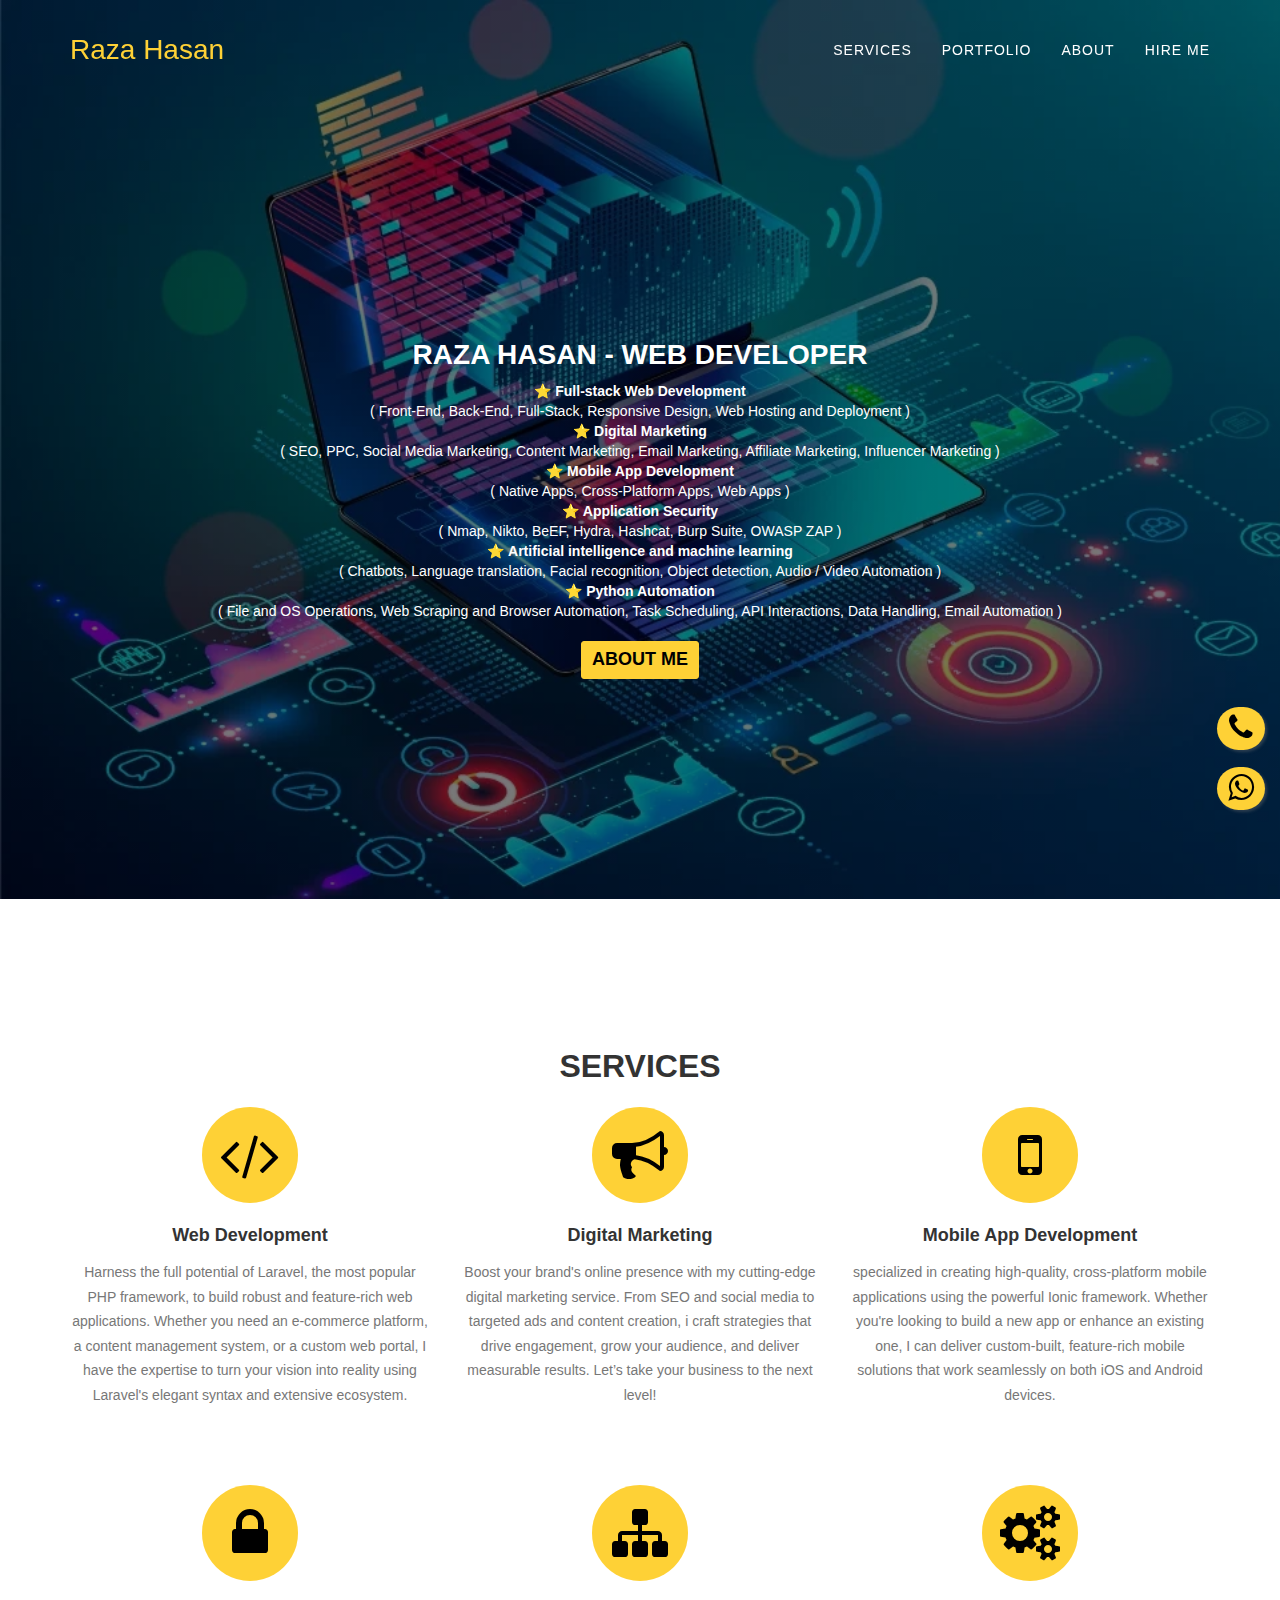
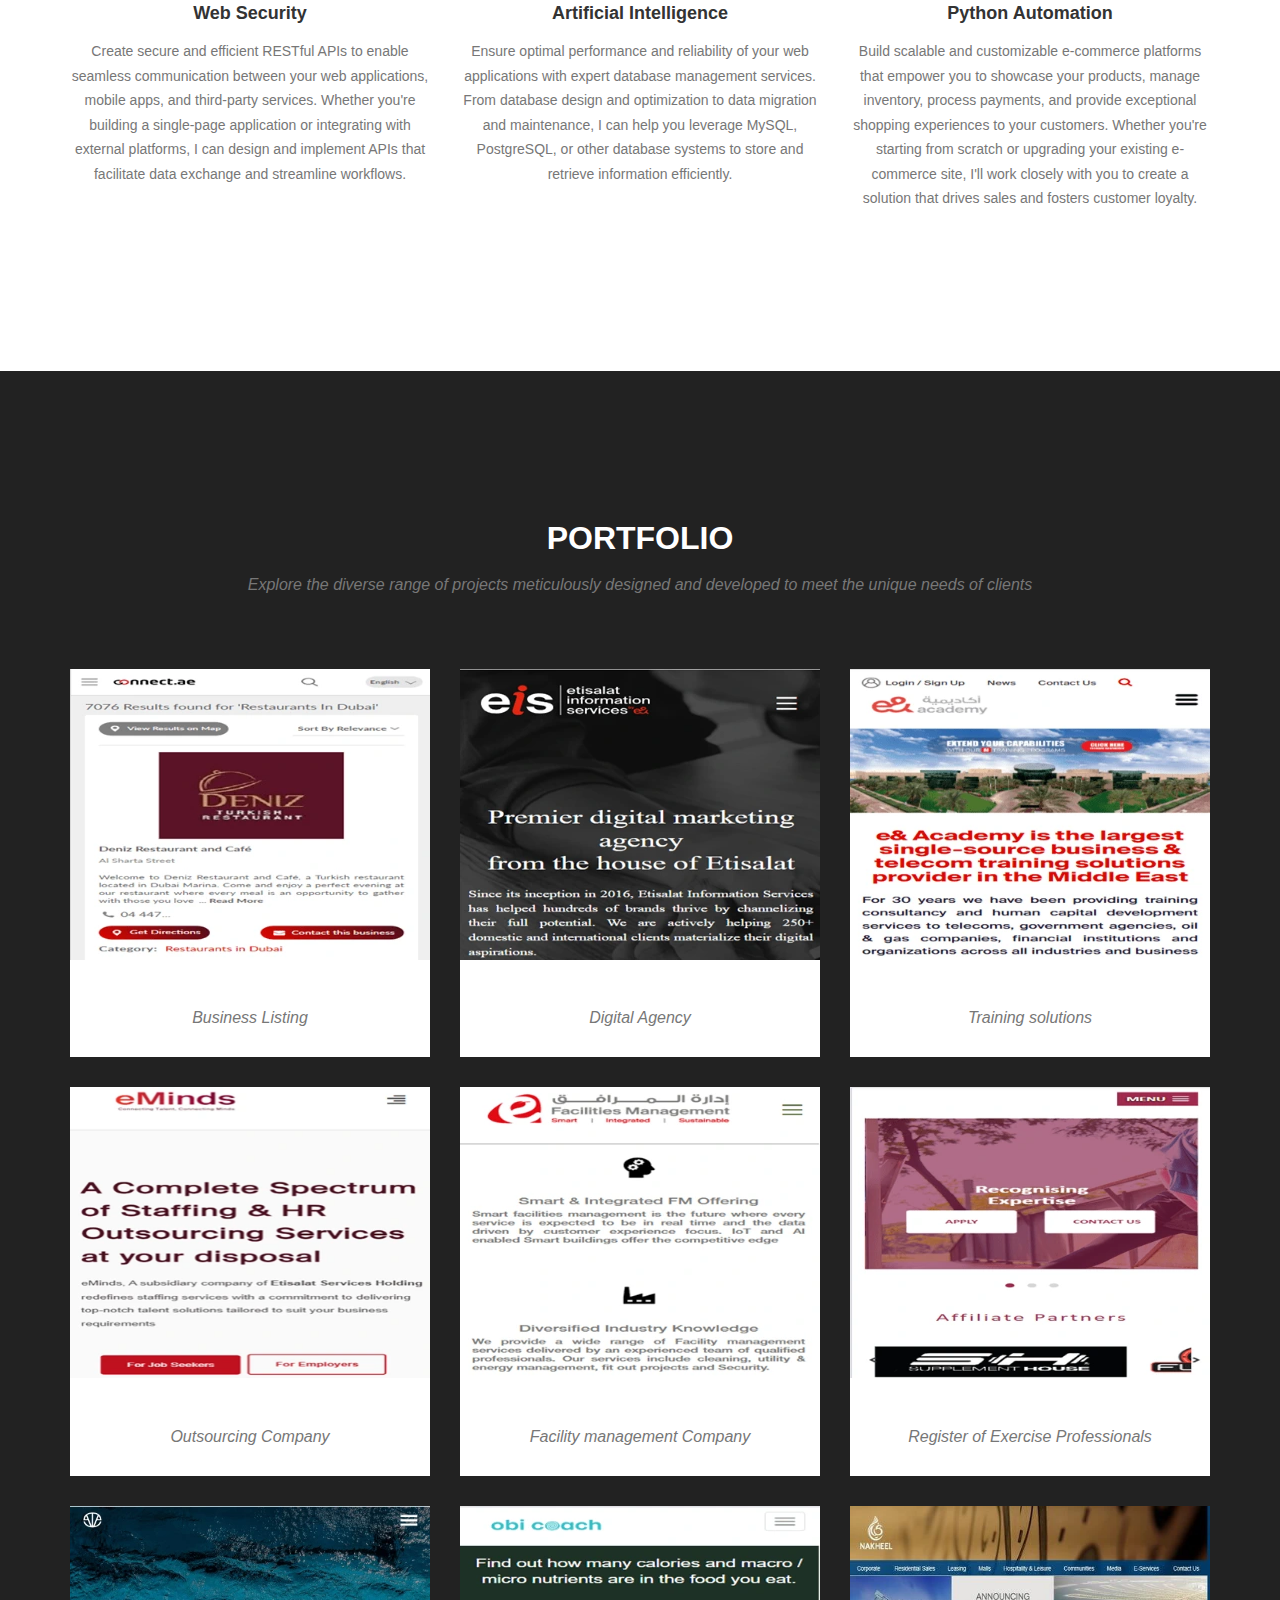
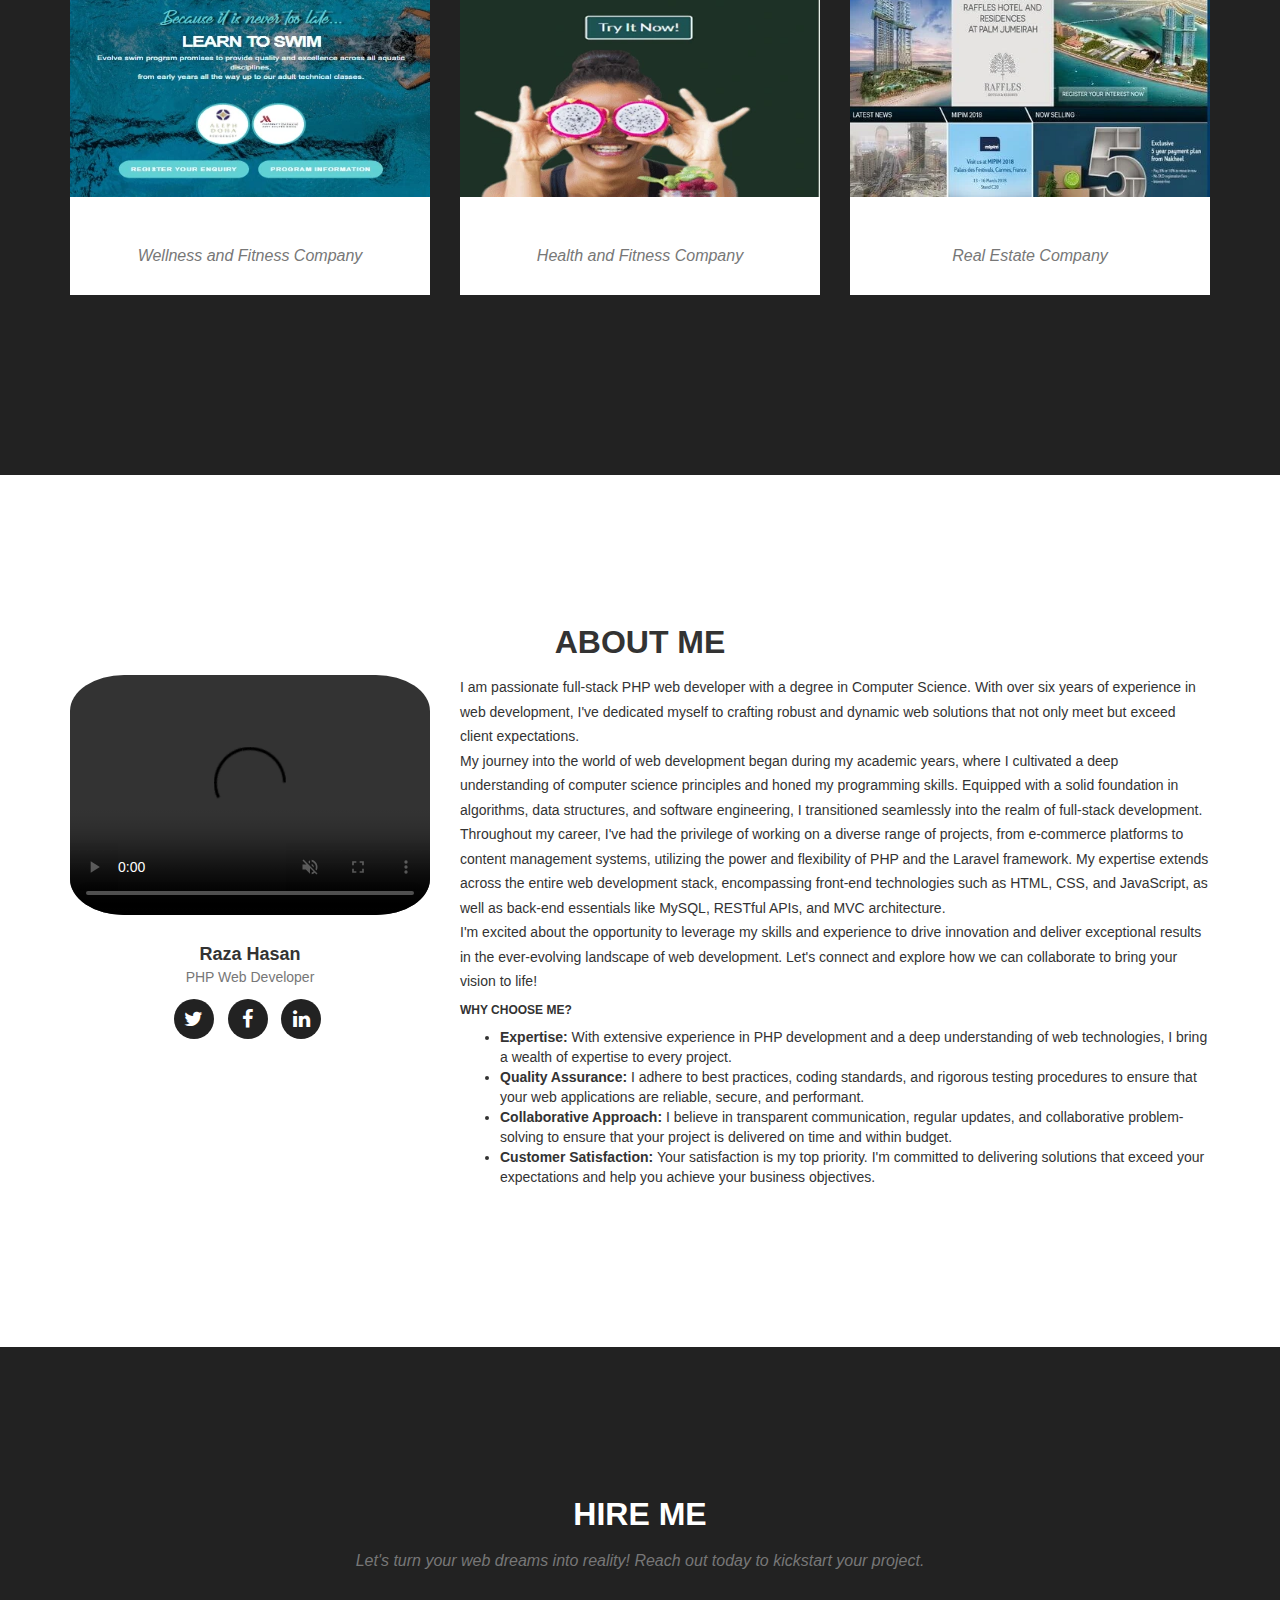
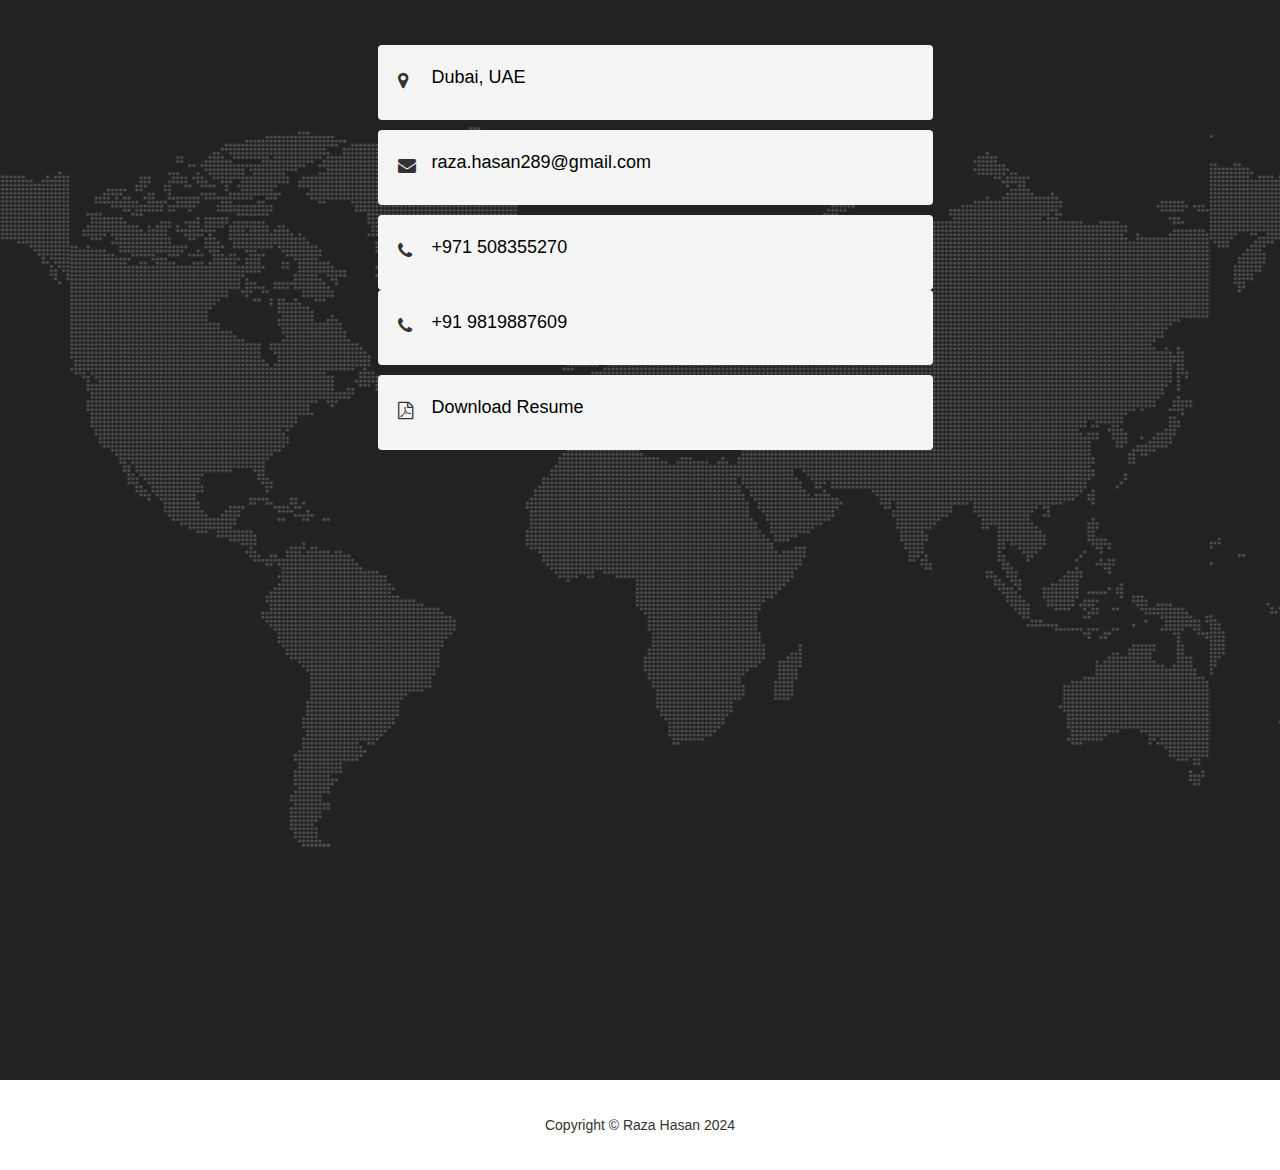
==== commit 22111f6a: "Update index.html" ====
--- a/index.html
+++ b/index.html
@@ -1 +1 @@
-<!DOCTYPE html><html lang="en"><head><meta http-equiv="Content-Type" content="text/html; charset=UTF-8"> <link rel="alternate" href="https://razadev.github.io" hreflang="en-us" /><title>Web Developer Portfolio | Raza Hasan - Frontend & Backend Developer</title> <meta http-equiv="X-UA-Compatible" content="IE=edge"> <meta name="viewport" content="width=device-width, initial-scale=1"> <meta name="description" content="Raza Hasan Full stack web developer with Bachelors Degree in Computer Science, working in Dubai, UAE raza.hasan289@gmail.com 971508355270"> <meta name="author" content="Raza Hasan"> <meta name="keywords" content="web developer, backend-end development, website developer, PHP Developer, wordpress developer, laravel developer, mobile app developer, raza.hasan289, 971508355270"><link rel="canonical" href="http://razadev.github.io"><link rel="icon" type="image/x-icon" href="favicon.ico"> <meta name="google-site-verification" content="QE-77zq7Ct9_A0qqZZli9PwwQEhLP0xND9IgfAhJuko" /> <!-- Bootstrap Core CSS --> <link href="bootstrap.min.css" rel="stylesheet"> <!-- Custom Fonts --> <link href="font-awesome.min.css" rel="stylesheet" type="text/css"> <!-- Theme CSS --> <link href="agency.css" rel="stylesheet"> <!-- HTML5 Shim and Respond.js IE8 support of HTML5 elements and media queries --> <!-- WARNING: Respond.js doesn't work if you view the page via file:// --> <!--[if lt IE 9]> <script src="https://oss.maxcdn.com/libs/html5shiv/3.7.0/html5shiv.js"></script> <script src="https://oss.maxcdn.com/libs/respond.js/1.4.2/respond.min.js"></script> <![endif]--><!-- Google tag (gtag.js) --><script async src="https://www.googletagmanager.com/gtag/js?id=G-DVT82EBH78"></script><script> window.dataLayer = window.dataLayer || []; function gtag(){dataLayer.push(arguments);} gtag('js', new Date()); gtag('config', 'G-DVT82EBH78');</script><script type="application/ld+json">{ "@context": "https://schema.org", "@type": "Person", "name": "Raza", "jobTitle": "Web Developer", "url": "https://razadev.github.io", "sameAs": [ "https://www.linkedin.com/in/raza-hasan", "https://github.com/razadev", "https://twitter.com/razadev89" ], "description": "Full stack web developer with Bachelors Degree in Computer Science.", "@type": "Organization", "name": "Freelance" }}</script></head><body id="page-top" class="index"> <!-- Navigation --> <nav id="mainNav" class="navbar navbar-default navbar-custom navbar-fixed-top affix-top"> <div class="container"> <!-- Brand and toggle get grouped for better mobile display --> <div class="navbar-header page-scroll"> <button type="button" class="navbar-toggle" data-toggle="collapse" data-target="#bs-example-navbar-collapse-1"> <span class="sr-only">Toggle navigation</span> Menu <i class="fa fa-bars"></i> </button> <a class="navbar-brand page-scroll" href="#page-top" rel="nofollow" title="Raza Hasan Logo">Raza Hasan</a> </div> <!-- Collect the nav links, forms, and other content for toggling --> <div class="collapse navbar-collapse" id="bs-example-navbar-collapse-1"> <ul class="nav navbar-nav navbar-right"> <li class="hidden active"> <a href="#page-top" rel="nofollow" title="Home"></a> </li> <li class=""> <a class="page-scroll" href="#services" rel="nofollow" title="Web developer services">Services</a> </li> <li class=""> <a class="page-scroll" href="#portfolio" rel="nofollow" title="Full stack developer portfolio">Portfolio</a> </li> <li class=""> <a class="page-scroll" href="#about" rel="nofollow" title="About Raza Hasan">About</a> </li> <li class=""> <a class="page-scroll" href="#contact" rel="nofollow" title="Hire web developer">Hire Me</a> </li> </ul> </div> <!-- /.navbar-collapse --> </div> <!-- /.container-fluid --> </nav> <!-- Header --> <header> <div class="container"> <div class="intro-text"><div class="header-overlay-text"><h1 class="header-overlay-title">Raza Hasan - Web Developer</h1>					<div class="section-description header-overlay-description">&#11088; <b>Full-stack Web Development</b></div><div class="section-description header-overlay-description">( Front-End, Back-End, Full-Stack, Responsive Design, Web Hosting and Deployment )</div>					<div class="section-description header-overlay-description">&#11088; <b>Digital Marketing</b></div><div class="section-description header-overlay-description">( SEO, PPC, Social Media Marketing, Content Marketing, Email Marketing, Affiliate Marketing, Influencer Marketing )</div>					<div class="section-description header-overlay-description">&#11088; <b>Mobile App Development</b></div><div class="section-description header-overlay-description">( Native Apps, Cross-Platform Apps, Web Apps )</div>					<div class="section-description header-overlay-description">&#11088; <b>Application Security</b></div><div class="section-description header-overlay-description">( Nmap, Nikto, BeEF, Hydra, Hashcat, Burp Suite, OWASP ZAP )</div>					<div class="section-description header-overlay-description">&#11088; <b>Artificial intelligence and machine learning</b></div><div class="section-description header-overlay-description">( Chatbots, Language translation, Facial recognition, Object detection, Audio / Video Automation )</div>					<div class="section-description header-overlay-description">&#11088; <b>Python Automation</b></div><div class="section-description header-overlay-description">( File and OS Operations, Web Scraping and Browser Automation, Task Scheduling, API Interactions, Data Handling, Email Automation )</div><br><a href="#about" class="page-scroll btn btn-xl" rel="nofollow" title="Contact web developer">ABOUT ME</a></div></div> </div> </header><div class="sticky_footer mobile-display">	<div class="button-container">	  <a href="tel:00971508355270" target="_blank" rel="nofollow" title="call web developer raza hasan" class="sticky_footer_content btn-curve-top"><i class="fa fa-phone"></i> Call me</a>	  <a href="https://api.whatsapp.com/send?phone=+971508355270&amp;text=Hi%20i%20have%20a%20project%20for%20web%20development" target="_blank" rel="nofollow" title="whatsapp web developer raza hasan" class="sticky_footer_content btn-curve-top"><i class="fa fa-whatsapp"></i> WhatsApp me</a>	</div></div><a href="tel:00971508355270" class="float-xap-phone mobile-display desktop-display" target="_blank" rel="nofollow" title="call web developer raza hasan"><i class="fa fa-phone"></i></a><a href="https://api.whatsapp.com/send?phone=+971508355270&amp;text=Hi%20i%20have%20a%20project%20for%20web%20development" class="float-xap-whatsapp mobile-display desktop-display" target="_blank" rel="nofollow" title="whatsapp web developer raza hasan"><i class="fa fa-whatsapp"></i></a> <!-- Services Section --> <section id="services"> <div class="container"> <div class="row"> <div class="col-lg-12 text-center"> <h2 class="section-heading">Services</h2> </div> </div> <div class="row text-center"><div class="col-md-4"><span class="fa-stack fa-4x"><i class="fa fa-circle fa-stack-2x text-primary"></i><i class="fa fa-code fa-stack-1x fa-inverse"></i></span><h4 class="service-heading">Web Development</h4><p class="text-muted">Harness the full potential of Laravel, the most popular PHP framework, to build robust and feature-rich web applications. Whether you need an e-commerce platform, a content management system, or a custom web portal, I have the expertise to turn your vision into reality using Laravel's elegant syntax and extensive ecosystem.</p></div><div class="col-md-4"><span class="fa-stack fa-4x"><i class="fa fa-circle fa-stack-2x text-primary"></i><i class="fa fa-bullhorn fa-stack-1x fa-inverse"></i></span><h4 class="service-heading">Digital Marketing</h4><p class="text-muted">Harness the full potential of Laravel, the most popular PHP framework, to build robust and feature-rich web applications. Whether you need an e-commerce platform, a content management system, or a custom web portal, I have the expertise to turn your vision into reality using Laravel's elegant syntax and extensive ecosystem.</p></div><div class="col-md-4"><span class="fa-stack fa-4x"><i class="fa fa-circle fa-stack-2x text-primary"></i><i class="fa fa-mobile fa-stack-1x fa-inverse"></i></span><h4 class="service-heading">Mobile App Development</h4><p class="text-muted">specialized in creating high-quality, cross-platform mobile applications using the powerful Ionic framework. Whether you're looking to build a new app or enhance an existing one, I can deliver custom-built, feature-rich mobile solutions that work seamlessly on both iOS and Android devices.</p><br><br><br></div><div class="col-md-4"><span class="fa-stack fa-4x"><i class="fa fa-circle fa-stack-2x text-primary"></i><i class="fa fa-lock fa-stack-1x fa-inverse"></i></span><h4 class="service-heading">Web Security</h4><p class="text-muted">Create secure and efficient RESTful APIs to enable seamless communication between your web applications, mobile apps, and third-party services. Whether you're building a single-page application or integrating with external platforms, I can design and implement APIs that facilitate data exchange and streamline workflows.</p></div><div class="col-md-4"><span class="fa-stack fa-4x"><i class="fa fa-circle fa-stack-2x text-primary"></i><i class="fa fa-sitemap fa-stack-1x fa-inverse"></i></span><h4 class="service-heading">Artificial Intelligence</h4><p class="text-muted">Ensure optimal performance and reliability of your web applications with expert database management services. From database design and optimization to data migration and maintenance, I can help you leverage MySQL, PostgreSQL, or other database systems to store and retrieve information efficiently.</p></div><div class="col-md-4"><span class="fa-stack fa-4x"><i class="fa fa-circle fa-stack-2x text-primary"></i><i class="fa fa-cogs fa-stack-1x fa-inverse"></i></span><h4 class="service-heading">Python Automation</h4><p class="text-muted">Build scalable and customizable e-commerce platforms that empower you to showcase your products, manage inventory, process payments, and provide exceptional shopping experiences to your customers. Whether you're starting from scratch or upgrading your existing e-commerce site, I'll work closely with you to create a solution that drives sales and fosters customer loyalty.</p></div></div> </div> </section> <!-- Portfolio Grid Section --> <section id="portfolio" class="bg-darkest-gray"> <div class="container"> <div class="row"> <div class="col-lg-12 text-center"> <h2 class="section-heading">Portfolio</h2> <h3 class="section-subheading text-muted">Explore the diverse range of projects meticulously designed and developed to meet the unique needs of clients</h3> </div> </div> <div class="row"> <div class="col-md-4 col-sm-6 portfolio-item"> <a href="#portfolioModal1" class="portfolio-link" data-toggle="modal" rel="nofollow" title="connact.ae technical detail"> <div class="portfolio-hover"> <div class="portfolio-hover-content"> <i class="fa fa-eye fa-3x"></i> </div> </div> <img src="thumb-connect.webp" class="img-responsive" alt="Responsive hyper local search engine built with Drupal cms and Angular"> </a> <div class="portfolio-caption"> <h4>Connect.ae</h4> <p class="text-muted">Business Listing</p> </div> </div> <div class="col-md-4 col-sm-6 portfolio-item"> <a href="#portfolioModal2" class="portfolio-link" data-toggle="modal" rel="nofollow" title="eisdigital.ae technical detail"> <div class="portfolio-hover"> <div class="portfolio-hover-content"> <i class="fa fa-eye fa-3x"></i> </div> </div> <img src="thumb-eisdigital.webp" class="img-responsive" alt="Responsive digital marketing website built with Laravel framework"> </a> <div class="portfolio-caption"> <h4>Eisdigital</h4> <p class="text-muted">Digital Agency</p> </div> </div> <div class="col-md-4 col-sm-6 portfolio-item"> <a href="#portfolioModal3" class="portfolio-link" data-toggle="modal" rel="nofollow" title="ea.ae technical detail"> <div class="portfolio-hover"> <div class="portfolio-hover-content"> <i class="fa fa-eye fa-3x"></i> </div> </div> <img src="thumb-ea.webp" class="img-responsive" alt="Responsive training consultancy website built with Microsoft Asp.net"> </a> <div class="portfolio-caption"> <h4>Etisalat Academy</h4> <p class="text-muted">Training solutions</p> </div> </div> <div class="col-md-4 col-sm-6 portfolio-item"> <a href="#portfolioModal4" class="portfolio-link" data-toggle="modal" rel="nofollow" title="omb.ae technical detail"> <div class="portfolio-hover"> <div class="portfolio-hover-content"> <i class="fa fa-eye fa-3x"></i> </div> </div> <img src="thumb-omb.webp" class="img-responsive" alt="Responsive staffing services website built with Codeigniter framework"> </a> <div class="portfolio-caption"> <h4>OMB</h4> <p class="text-muted">Outsourcing Company</p> </div> </div> <div class="col-md-4 col-sm-6 portfolio-item"> <a href="#portfolioModal5" class="portfolio-link" data-toggle="modal" rel="nofollow" title="efm.ae technical detail"> <div class="portfolio-hover"> <div class="portfolio-hover-content"> <i class="fa fa-eye fa-3x"></i> </div> </div> <img src="thumb-efm.webp" class="img-responsive" alt="Responsive facility management web app built with Codeigniter framework"> </a> <div class="portfolio-caption"> <h4>EFM</h4> <p class="text-muted">Facility management Company</p> </div> </div> <div class="col-md-4 col-sm-6 portfolio-item"> <a href="#portfolioModal6" class="portfolio-link" data-toggle="modal" rel="nofollow" title="repsqatar.com technical detail"> <div class="portfolio-hover"> <div class="portfolio-hover-content"> <i class="fa fa-eye fa-3x"></i> </div> </div> <img src="thumb-reps.webp" class="img-responsive" alt="Responsive training providers built with Laravel framework"> </a> <div class="portfolio-caption"> <h4>Reps Qatar</h4> <p class="text-muted">Register of Exercise Professionals</p> </div> </div> <div class="col-md-4 col-sm-6 portfolio-item"> <a href="#portfolioModal7" class="portfolio-link" data-toggle="modal" rel="nofollow" title="evolvemindbodysoul.com technical detail"> <div class="portfolio-hover"> <div class="portfolio-hover-content"> <i class="fa fa-eye fa-3x"></i> </div> </div> <img src="thumb-evolve.webp" class="img-responsive" alt="Responsive fitness and nutrition website built with Laravel framework"> </a> <div class="portfolio-caption"> <h4>Evolvemindbodysoul</h4> <p class="text-muted">Wellness and Fitness Company</p> </div> </div> <div class="col-md-4 col-sm-6 portfolio-item"> <a href="#portfolioModal8" class="portfolio-link" data-toggle="modal" rel="nofollow" title="obi-coach.com technical detail"> <div class="portfolio-hover"> <div class="portfolio-hover-content"> <i class="fa fa-eye fa-3x"></i> </div> </div> <img src="thumb-obi.webp" class="img-responsive" alt="Responsive health and fitness website built with Laravel framework"> </a> <div class="portfolio-caption"> <h4>Obi Coach</h4> <p class="text-muted">Health and Fitness Company</p> </div> </div> <div class="col-md-4 col-sm-6 portfolio-item"> <a href="#portfolioModal9" class="portfolio-link" data-toggle="modal" rel="nofollow" title="nakheel.ae technical detail"> <div class="portfolio-hover"> <div class="portfolio-hover-content"> <i class="fa fa-eye fa-3x"></i> </div> </div> <img src="nakheel-thumb.webp" class="img-responsive" alt="Responsive real estate website built with wordpress CMS"> </a> <div class="portfolio-caption"> <h4>Nakheel</h4> <p class="text-muted">Real Estate Company</p> </div> </div> </div> </div> </section> <!-- About Section --> <section id="about"> <div class="container"> <div class="row"> <div class="col-lg-12 text-center"> <h2 class="section-heading">About me</h2> </div> </div> <div class="row"> <div class="col-sm-4"> <div class="team-member"> <!--<img src="profile_pic.jpg" class="img-responsive img-circle" alt="">--><video id="intro_video" width="320" height="240" style="border-radius: 15%;width: 100%;" controls muted autoplay> <source src="Razadev-Profile-Introduction.mp4" type="video/mp4"> <source src="Razadev-Profile-Introduction.ogg" type="video/ogg">Your browser does not support the video tag.</video> <h4>Raza Hasan</h4> <p class="text-muted">PHP Web Developer</p> <ul class="list-inline social-buttons"> <li><a href="https://twitter.com/razadev89" target="_blank" rel="follow" title="Raza hasan on twitter"><i class="fa fa-twitter"></i></a> </li> <li><a href="https://www.facebook.com/razadev89" target="_blank" rel="follow" title="Raza hasan on facebook"><i class="fa fa-facebook"></i></a> </li> <li><a href="https://www.linkedin.com/in/raza-hasan" target="_blank" rel="nofollow" title="Raza hasan on linkedin"><i class="fa fa-linkedin"></i></a> </li> </ul> </div> </div> <div class="col-sm-8"><p>I am passionate full-stack PHP web developer with a degree in Computer Science. With over six years of experience in web development, I've dedicated myself to crafting robust and dynamic web solutions that not only meet but exceed client expectations.<br>My journey into the world of web development began during my academic years, where I cultivated a deep understanding of computer science principles and honed my programming skills. Equipped with a solid foundation in algorithms, data structures, and software engineering, I transitioned seamlessly into the realm of full-stack development.<br>Throughout my career, I've had the privilege of working on a diverse range of projects, from e-commerce platforms to content management systems, utilizing the power and flexibility of PHP and the Laravel framework. My expertise extends across the entire web development stack, encompassing front-end technologies such as HTML, CSS, and JavaScript, as well as back-end essentials like MySQL, RESTful APIs, and MVC architecture.<br>I'm excited about the opportunity to leverage my skills and experience to drive innovation and deliver exceptional results in the ever-evolving landscape of web development. Let's connect and explore how we can collaborate to bring your vision to life!</p><h6>Why Choose Me?</h6><ul><li><b>Expertise:</b> With extensive experience in PHP development and a deep understanding of web technologies, I bring a wealth of expertise to every project.</li><li><b>Quality Assurance:</b> I adhere to best practices, coding standards, and rigorous testing procedures to ensure that your web applications are reliable, secure, and performant.</li><li><b>Collaborative Approach:</b> I believe in transparent communication, regular updates, and collaborative problem-solving to ensure that your project is delivered on time and within budget.</li><li><b>Customer Satisfaction:</b> Your satisfaction is my top priority. I'm committed to delivering solutions that exceed your expectations and help you achieve your business objectives.</li></ul></div> </div> </div> </section> <!-- Contact Section --> <section id="contact"> <div class="container"> <div class="row"> <div class="col-lg-12 text-center"> <h2 class="section-heading">Hire Me</h2> <h3 class="section-subheading text-muted">Let's turn your web dreams into reality! Reach out today to kickstart your project.</h3> </div> </div> <div class="row"> <div class="col-lg-12"><section class="w3l-contacts-12" id="contact" style="padding:0;"> <div class="contact-top pt-5"> <div class="container py-md-3"> <div class="row cont-main-top"> <!-- contact address --> <div class="contact col-lg-offset-3 col-lg-6 mt-lg-0 mt-5"> <div class="cont-subs"> <div class="cont-add"> <div class="cont-add-lft"> <span class="fa fa-map-marker" aria-hidden="true"></span> </div> <div class="cont-add-rgt"> <p class="contact-text-sub">Dubai, UAE</p> </div> </div> <div class="cont-add add-2"> <div class="cont-add-lft"> <span class="fa fa-envelope" aria-hidden="true"></span> </div> <div class="cont-add-rgt"> <a href="mailto:raza.hasan289@gmail.com" rel="follow" title="send mail to web developer" style="color:#000;"> <p class="contact-text-sub">raza.hasan289@gmail.com</p> </a> </div> </div> <div class="cont-add"> <div class="cont-add-lft"> <span class="fa fa-phone" aria-hidden="true"></span> </div> <div class="cont-add-rgt"> <a href="tel:+971508355270" rel="follow" title="contact raza hasan web developer" style="color:#000;"> <p class="contact-text-sub">+971 508355270</p> </a> </div> </div> <div class="cont-add"> <div class="cont-add-lft"> <span class="fa fa-phone" aria-hidden="true"></span> </div> <div class="cont-add-rgt"> <a href="tel:+919819887609" rel="follow" title="alternative contact" style="color:#000;"> <p class="contact-text-sub">+91 9819887609</p> </a> </div> </div> <div class="cont-add add-3"> <div class="cont-add-lft"> <span class="fa fa-file-pdf-o" aria-hidden="true"></span> </div> <div class="cont-add-rgt"> <a href="resume.pdf" download="Raza-Hasan-Web-Developer.pdf" rel="follow" title="Raza-Hasan-Web-Developer"> <p class="contact-text-sub">Download Resume</p> </a> </div> </div> </div> </div> <!-- //contact address --> </div> </div> <!-- map --> <div class="map"> <iframe title="map location" src="https://maps.google.com/maps?q=dubai&t=&z=11&ie=UTF8&iwloc=&output=embed" frameborder="0" style="border:0;" allowfullscreen=""></iframe> </div> <!-- //map --> </div> </section> </div> </div> </div> </section> <footer> <div class="container"> <div class="row"> <div class="col-md-4"> </div> <div class="col-md-4"> <span class="copyright">Copyright © Raza Hasan 2024</span> </div> <div class="col-md-4"> </div> </div> </div> </footer> <!-- Portfolio Modals --> <!-- Use the modals below to showcase details about your portfolio projects! --> <!-- Portfolio Modal 1 --> <div class="portfolio-modal modal fade" id="portfolioModal1" tabindex="-1" role="dialog" aria-hidden="true"> <div class="modal-dialog"> <div class="modal-content"> <div class="close-modal" data-dismiss="modal"> <div class="lr"> <div class="rl"> </div> </div> </div> <div class="container"> <div class="row"> <div class="col-lg-8 col-lg-offset-2"> <div class="modal-body"> <!-- Project Details Go Here --> <h4>Connect.ae</h4> <img class="img-responsive img-centered" src="thumb-connect-full.webp" alt="hyper local search engine developed frontend and backend"> <p>Connect.ae is hyper local search engine to find companies, products & services with in your local city. It collects, filters, classifies and presents local business information to the market.</p> <p><strong><a class="btn btn-primary" href="https://connect.ae/" target="_blank" rel="follow" title="hyper local search engine frontend and backend developed by raza hasan">Go to Link</a></strong></p> <ul class="list-inline"> <li>Role: Web and Mobile App Development</li> </ul> <button type="button" class="btn btn-primary" data-dismiss="modal"><i class="fa fa-times"></i> Cancel</button> </div> </div> </div> </div> </div> </div> </div> <!-- Portfolio Modal 2 --> <div class="portfolio-modal modal fade" id="portfolioModal2" tabindex="-1" role="dialog" aria-hidden="true"> <div class="modal-dialog"> <div class="modal-content"> <div class="close-modal" data-dismiss="modal"> <div class="lr"> <div class="rl"> </div> </div> </div> <div class="container"> <div class="row"> <div class="col-lg-8 col-lg-offset-2"> <div class="modal-body"> <!-- Project Details Go Here --> <h4>Etisalat Information Services</h4> <img class="img-responsive img-centered" src="thumb-eisdigital-full.webp" alt="digital marketing website developed frontend and backend"> <p>Etisalat Information Services is one of the best digital marketing agencies based in Dubai that facilitate businesses encompassing online marketing needs across the GCC and MENA region.</p> <p><strong><a class="btn btn-primary" href="https://www.eisdigital.ae/" target="_blank" rel="follow" title="digital marketing website frontend and backend developed by raza hasan">Go to Link</a></strong></p> <ul class="list-inline"> <li>Role: Web and Mobile App Development</li> </ul> <button type="button" class="btn btn-primary" data-dismiss="modal"><i class="fa fa-times"></i> Cancel</button> </div> </div> </div> </div> </div> </div> </div> <!-- Portfolio Modal 3 --> <div class="portfolio-modal modal fade" id="portfolioModal3" tabindex="-1" role="dialog" aria-hidden="true"> <div class="modal-dialog"> <div class="modal-content"> <div class="close-modal" data-dismiss="modal"> <div class="lr"> <div class="rl"> </div> </div> </div> <div class="container"> <div class="row"> <div class="col-lg-8 col-lg-offset-2"> <div class="modal-body"> <!-- Project Details Go Here --> <h4>Etisalat Academy</h4> <img class="img-responsive img-centered" src="thumb-ea-full.webp" alt="training consultancy website developed frontend and backend"> <p>Providing training consultancy and human capital development services to telecoms, government agencies, oil & gas companies, financial institutions and organizations across all industries and business sectors.</p> <p><strong><a class="btn btn-primary" href="https://www.ea.ae/" target="_blank" rel="follow" title="training consultancy website frontend and backend developed by raza hasan">Go to Link</a></strong></p> <ul class="list-inline"> <li>Role: Web and Mobile App Development</li> </ul> <button type="button" class="btn btn-primary" data-dismiss="modal"><i class="fa fa-times"></i> Cancel</button> </div> </div> </div> </div> </div> </div> </div> <!-- Portfolio Modal 4 --> <div class="portfolio-modal modal fade" id="portfolioModal4" tabindex="-1" role="dialog" aria-hidden="true"> <div class="modal-dialog"> <div class="modal-content"> <div class="close-modal" data-dismiss="modal"> <div class="lr"> <div class="rl"> </div> </div> </div> <div class="container"> <div class="row"> <div class="col-lg-8 col-lg-offset-2"> <div class="modal-body"> <!-- Project Details Go Here --> <h4>OMB</h4> <img class="img-responsive img-centered" src="thumb-omb-full.webp" alt="staffing services website developed frontend and backend"> <p>A subsidiary company of Etisalat Services Holding redefines staffing services with a commitment to delivering top-notch talent solutions</p> <p><strong><a class="btn btn-primary" href="https://www.eminds.ae/" target="_blank" rel="follow" title="staffing services website frontend and backend developed by raza hasan">Go to Link</a></strong></p> <ul class="list-inline"> <li>Role: Web and Mobile App Development</li> </ul> <button type="button" class="btn btn-primary" data-dismiss="modal"><i class="fa fa-times"></i> Cancel</button> </div> </div> </div> </div> </div> </div> </div> <!-- Portfolio Modal 5 --> <div class="portfolio-modal modal fade" id="portfolioModal5" tabindex="-1" role="dialog" aria-hidden="true"> <div class="modal-dialog"> <div class="modal-content"> <div class="close-modal" data-dismiss="modal"> <div class="lr"> <div class="rl"> </div> </div> </div> <div class="container"> <div class="row"> <div class="col-lg-8 col-lg-offset-2"> <div class="modal-body"> <!-- Project Details Go Here --> <h4>Etisalat Facilities Management</h4> <img class="img-responsive img-centered" src="thumb-efm-full.webp" alt="facility management website developed frontend and backend"> <p>Offer smart, innovative, integrated and sustainable facility management solutions for large infrastructure projects.</p> <p><strong><a class="btn btn-primary" href="https://www.efm.ae/" target="_blank" rel="follow" title="facility management website frontend and backend developed by raza hasan">Go to Link</a></strong></p> <ul class="list-inline"> <li>Role: Web and Mobile App Development</li> </ul> <button type="button" class="btn btn-primary" data-dismiss="modal"><i class="fa fa-times"></i> Cancel</button> </div> </div> </div> </div> </div> </div> </div> <!-- Portfolio Modal 6 --> <div class="portfolio-modal modal fade" id="portfolioModal6" tabindex="-1" role="dialog" aria-hidden="true"> <div class="modal-dialog"> <div class="modal-content"> <div class="close-modal" data-dismiss="modal"> <div class="lr"> <div class="rl"> </div> </div> </div> <div class="container"> <div class="row"> <div class="col-lg-8 col-lg-offset-2"> <div class="modal-body"> <!-- Project Details Go Here --> <h4>Reps Qatar</h4> <img class="img-responsive img-centered" src="thumb-reps-full.webp" alt="training provider website developed frontend and backend"> <p>REPs Qatar is a national register of training providers and trainers that has been established to raise industry standards in Qatar.</p> <p><strong><a class="btn btn-primary" href="https://www.repsqatar.com/" target="_blank" rel="follow" title="training provider website frontend and backend developed by raza hasan">Go to Link</a></strong></p> <ul class="list-inline"> <li>Role: Web and Mobile App Development</li> </ul> <button type="button" class="btn btn-primary" data-dismiss="modal"><i class="fa fa-times"></i> Cancel</button> </div> </div> </div> </div> </div> </div> </div> <!-- Portfolio Modal 7 --> <div class="portfolio-modal modal fade" id="portfolioModal7" tabindex="-1" role="dialog" aria-hidden="true"> <div class="modal-dialog"> <div class="modal-content"> <div class="close-modal" data-dismiss="modal"> <div class="lr"> <div class="rl"> </div> </div> </div> <div class="container"> <div class="row"> <div class="col-lg-8 col-lg-offset-2"> <div class="modal-body"> <!-- Project Details Go Here --> <h4>Evolvemindbodysoul</h4> <img class="img-responsive img-centered" src="thumb-evolve-full.webp" alt="fitness and nutrition website developed frontend and backend"> <p>Deliver specialised training services ranging from fitness and nutrition to service rehabilitation and mindfulness.</p> <p><strong><a class="btn btn-primary" href="https://www.evolvemindbodysoul.com/" target="_blank" rel="follow" title="fitness and nutrition website frontend and backend developed by raza hasan">Go to Link</a></strong></p> <ul class="list-inline"> <li>Role: Web and Mobile App Development</li> </ul> <button type="button" class="btn btn-primary" data-dismiss="modal"><i class="fa fa-times"></i> Cancel</button> </div> </div> </div> </div> </div> </div> </div> <!-- Portfolio Modal 8 --> <div class="portfolio-modal modal fade" id="portfolioModal8" tabindex="-1" role="dialog" aria-hidden="true"> <div class="modal-dialog"> <div class="modal-content"> <div class="close-modal" data-dismiss="modal"> <div class="lr"> <div class="rl"> </div> </div> </div> <div class="container"> <div class="row"> <div class="col-lg-8 col-lg-offset-2"> <div class="modal-body"> <!-- Project Details Go Here --> <h4>Obi Coach</h4> <img class="img-responsive img-centered" src="thumb-obi-full.webp" alt="nutrition website developed frontend and backend"> <p>Obi coach motivates and empowers to achieve your goals.</p> <p><strong><a class="btn btn-primary" href="http://www.obi-coach.com/" target="_blank" rel="follow" title="nutrition website frontend and backend developed by raza hasan">Go to Link</a></strong></p> <ul class="list-inline"> <li>Role: Web and Mobile App Development</li> </ul> <button type="button" class="btn btn-primary" data-dismiss="modal"><i class="fa fa-times"></i> Cancel</button> </div> </div> </div> </div> </div> </div> </div> <!-- Portfolio Modal 9 --> <div class="portfolio-modal modal fade" id="portfolioModal9" tabindex="-1" role="dialog" aria-hidden="true"> <div class="modal-dialog"> <div class="modal-content"> <div class="close-modal" data-dismiss="modal"> <div class="lr"> <div class="rl"> </div> </div> </div> <div class="container"> <div class="row"> <div class="col-lg-8 col-lg-offset-2"> <div class="modal-body"> <!-- Project Details Go Here --> <h4>Nakheel</h4> <img class="img-responsive img-centered" src="nakheel-thumb.webp" alt="real estate developer website developed frontend and backend"> <p>leading real estate developer in Dubai, with a portfolio of projects across residential, retail, hospitality, and leisure sectors.</p> <p><strong><a class="btn btn-primary" href="https://www.nakheel.com/" target="_blank" rel="follow" title="real estate developer website frontend and backend developed by raza hasan">Go to Link</a></strong></p> <ul class="list-inline"> <li>Role: Web and Mobile App Development</li> </ul> <button type="button" class="btn btn-primary" data-dismiss="modal"><i class="fa fa-times"></i> Cancel</button> </div> </div> </div> </div> </div> </div> </div> <!-- jQuery --> <script src="jquery.min.js"></script> <!-- Bootstrap Core JavaScript --> <script src="bootstrap.min.js"></script> <!-- Plugin JavaScript --> <script src="jquery.easing.min.js"></script> <!-- Theme JavaScript --> <script src="agency.min.js"></script></body></html>
+<!DOCTYPE html><html lang="en"><head><meta http-equiv="Content-Type" content="text/html; charset=UTF-8"> <link rel="alternate" href="https://razadev.github.io" hreflang="en-us" /><title>Web Developer Portfolio | Raza Hasan - Frontend & Backend Developer</title> <meta http-equiv="X-UA-Compatible" content="IE=edge"> <meta name="viewport" content="width=device-width, initial-scale=1"> <meta name="description" content="Raza Hasan Full stack web developer with Bachelors Degree in Computer Science, working in Dubai, UAE raza.hasan289@gmail.com 971508355270"> <meta name="author" content="Raza Hasan"> <meta name="keywords" content="web developer, backend-end development, website developer, PHP Developer, wordpress developer, laravel developer, mobile app developer, raza.hasan289, 971508355270"><link rel="canonical" href="http://razadev.github.io"><link rel="icon" type="image/x-icon" href="favicon.ico"> <meta name="google-site-verification" content="QE-77zq7Ct9_A0qqZZli9PwwQEhLP0xND9IgfAhJuko" /> <!-- Bootstrap Core CSS --> <link href="bootstrap.min.css" rel="stylesheet"> <!-- Custom Fonts --> <link href="font-awesome.min.css" rel="stylesheet" type="text/css"> <!-- Theme CSS --> <link href="agency.css" rel="stylesheet"> <!-- HTML5 Shim and Respond.js IE8 support of HTML5 elements and media queries --> <!-- WARNING: Respond.js doesn't work if you view the page via file:// --> <!--[if lt IE 9]> <script src="https://oss.maxcdn.com/libs/html5shiv/3.7.0/html5shiv.js"></script> <script src="https://oss.maxcdn.com/libs/respond.js/1.4.2/respond.min.js"></script> <![endif]--><!-- Google tag (gtag.js) --><script async src="https://www.googletagmanager.com/gtag/js?id=G-DVT82EBH78"></script><script> window.dataLayer = window.dataLayer || []; function gtag(){dataLayer.push(arguments);} gtag('js', new Date()); gtag('config', 'G-DVT82EBH78');</script><script type="application/ld+json">{ "@context": "https://schema.org", "@type": "Person", "name": "Raza", "jobTitle": "Web Developer", "url": "https://razadev.github.io", "sameAs": [ "https://www.linkedin.com/in/raza-hasan", "https://github.com/razadev", "https://twitter.com/razadev89" ], "description": "Full stack web developer with Bachelors Degree in Computer Science.", "@type": "Organization", "name": "Freelance" }}</script></head><body id="page-top" class="index"> <!-- Navigation --> <nav id="mainNav" class="navbar navbar-default navbar-custom navbar-fixed-top affix-top"> <div class="container"> <!-- Brand and toggle get grouped for better mobile display --> <div class="navbar-header page-scroll"> <button type="button" class="navbar-toggle" data-toggle="collapse" data-target="#bs-example-navbar-collapse-1"> <span class="sr-only">Toggle navigation</span> Menu <i class="fa fa-bars"></i> </button> <a class="navbar-brand page-scroll" href="#page-top" rel="nofollow" title="Raza Hasan Logo">Raza Hasan</a> </div> <!-- Collect the nav links, forms, and other content for toggling --> <div class="collapse navbar-collapse" id="bs-example-navbar-collapse-1"> <ul class="nav navbar-nav navbar-right"> <li class="hidden active"> <a href="#page-top" rel="nofollow" title="Home"></a> </li> <li class=""> <a class="page-scroll" href="#services" rel="nofollow" title="Web developer services">Services</a> </li> <li class=""> <a class="page-scroll" href="#portfolio" rel="nofollow" title="Full stack developer portfolio">Portfolio</a> </li> <li class=""> <a class="page-scroll" href="#about" rel="nofollow" title="About Raza Hasan">About</a> </li> <li class=""> <a class="page-scroll" href="#contact" rel="nofollow" title="Hire web developer">Hire Me</a> </li> </ul> </div> <!-- /.navbar-collapse --> </div> <!-- /.container-fluid --> </nav> <!-- Header --> <header> <div class="container"> <div class="intro-text"><div class="header-overlay-text"><h1 class="header-overlay-title">Raza Hasan - Web Developer</h1>					<div class="section-description header-overlay-description">&#11088; <b>Full-stack Web Development</b></div><div class="section-description header-overlay-description">( Front-End, Back-End, Full-Stack, Responsive Design, Web Hosting and Deployment )</div>					<div class="section-description header-overlay-description">&#11088; <b>Digital Marketing</b></div><div class="section-description header-overlay-description">( SEO, PPC, Social Media Marketing, Content Marketing, Email Marketing, Affiliate Marketing, Influencer Marketing )</div>					<div class="section-description header-overlay-description">&#11088; <b>Mobile App Development</b></div><div class="section-description header-overlay-description">( Native Apps, Cross-Platform Apps, Web Apps )</div>					<div class="section-description header-overlay-description">&#11088; <b>Application Security</b></div><div class="section-description header-overlay-description">( Nmap, Nikto, BeEF, Hydra, Hashcat, Burp Suite, OWASP ZAP )</div>					<div class="section-description header-overlay-description">&#11088; <b>Artificial intelligence and machine learning</b></div><div class="section-description header-overlay-description">( Chatbots, Language translation, Facial recognition, Object detection, Audio / Video Automation )</div>					<div class="section-description header-overlay-description">&#11088; <b>Python Automation</b></div><div class="section-description header-overlay-description">( File and OS Operations, Web Scraping and Browser Automation, Task Scheduling, API Interactions, Data Handling, Email Automation )</div><br><a href="#about" class="page-scroll btn btn-xl" rel="nofollow" title="Contact web developer">ABOUT ME</a></div></div> </div> </header><div class="sticky_footer mobile-display">	<div class="button-container">	  <a href="tel:00971508355270" target="_blank" rel="nofollow" title="call web developer raza hasan" class="sticky_footer_content btn-curve-top"><i class="fa fa-phone"></i> Call me</a>	  <a href="https://api.whatsapp.com/send?phone=+971508355270&amp;text=Hi%20i%20have%20a%20project%20for%20web%20development" target="_blank" rel="nofollow" title="whatsapp web developer raza hasan" class="sticky_footer_content btn-curve-top"><i class="fa fa-whatsapp"></i> WhatsApp me</a>	</div></div><a href="tel:00971508355270" class="float-xap-phone mobile-display desktop-display" target="_blank" rel="nofollow" title="call web developer raza hasan"><i class="fa fa-phone"></i></a><a href="https://api.whatsapp.com/send?phone=+971508355270&amp;text=Hi%20i%20have%20a%20project%20for%20web%20development" class="float-xap-whatsapp mobile-display desktop-display" target="_blank" rel="nofollow" title="whatsapp web developer raza hasan"><i class="fa fa-whatsapp"></i></a> <!-- Services Section --> <section id="services"> <div class="container"> <div class="row"> <div class="col-lg-12 text-center"> <h2 class="section-heading">Services</h2> </div> </div> <div class="row text-center"><div class="col-md-4"><span class="fa-stack fa-4x"><i class="fa fa-circle fa-stack-2x text-primary"></i><i class="fa fa-code fa-stack-1x fa-inverse"></i></span><h4 class="service-heading">Web Development</h4><p class="text-muted">Harness the full potential of Laravel, the most popular PHP framework, to build robust and feature-rich web applications. Whether you need an e-commerce platform, a content management system, or a custom web portal, I have the expertise to turn your vision into reality using Laravel's elegant syntax and extensive ecosystem.</p></div><div class="col-md-4"><span class="fa-stack fa-4x"><i class="fa fa-circle fa-stack-2x text-primary"></i><i class="fa fa-bullhorn fa-stack-1x fa-inverse"></i></span><h4 class="service-heading">Digital Marketing</h4><p class="text-muted">Boost your brand's online presence with my cutting-edge digital marketing service. From SEO and social media to targeted ads and content creation, i craft strategies that drive engagement, grow your audience, and deliver measurable results. Let’s take your business to the next level!</p></div><div class="col-md-4"><span class="fa-stack fa-4x"><i class="fa fa-circle fa-stack-2x text-primary"></i><i class="fa fa-mobile fa-stack-1x fa-inverse"></i></span><h4 class="service-heading">Mobile App Development</h4><p class="text-muted">specialized in creating high-quality, cross-platform mobile applications using the powerful Ionic framework. Whether you're looking to build a new app or enhance an existing one, I can deliver custom-built, feature-rich mobile solutions that work seamlessly on both iOS and Android devices.</p><br><br><br></div><div class="col-md-4"><span class="fa-stack fa-4x"><i class="fa fa-circle fa-stack-2x text-primary"></i><i class="fa fa-lock fa-stack-1x fa-inverse"></i></span><h4 class="service-heading">Web Security</h4><p class="text-muted">Create secure and efficient RESTful APIs to enable seamless communication between your web applications, mobile apps, and third-party services. Whether you're building a single-page application or integrating with external platforms, I can design and implement APIs that facilitate data exchange and streamline workflows.</p></div><div class="col-md-4"><span class="fa-stack fa-4x"><i class="fa fa-circle fa-stack-2x text-primary"></i><i class="fa fa-sitemap fa-stack-1x fa-inverse"></i></span><h4 class="service-heading">Artificial Intelligence</h4><p class="text-muted">Ensure optimal performance and reliability of your web applications with expert database management services. From database design and optimization to data migration and maintenance, I can help you leverage MySQL, PostgreSQL, or other database systems to store and retrieve information efficiently.</p></div><div class="col-md-4"><span class="fa-stack fa-4x"><i class="fa fa-circle fa-stack-2x text-primary"></i><i class="fa fa-cogs fa-stack-1x fa-inverse"></i></span><h4 class="service-heading">Python Automation</h4><p class="text-muted">Build scalable and customizable e-commerce platforms that empower you to showcase your products, manage inventory, process payments, and provide exceptional shopping experiences to your customers. Whether you're starting from scratch or upgrading your existing e-commerce site, I'll work closely with you to create a solution that drives sales and fosters customer loyalty.</p></div></div> </div> </section> <!-- Portfolio Grid Section --> <section id="portfolio" class="bg-darkest-gray"> <div class="container"> <div class="row"> <div class="col-lg-12 text-center"> <h2 class="section-heading">Portfolio</h2> <h3 class="section-subheading text-muted">Explore the diverse range of projects meticulously designed and developed to meet the unique needs of clients</h3> </div> </div> <div class="row"> <div class="col-md-4 col-sm-6 portfolio-item"> <a href="#portfolioModal1" class="portfolio-link" data-toggle="modal" rel="nofollow" title="connact.ae technical detail"> <div class="portfolio-hover"> <div class="portfolio-hover-content"> <i class="fa fa-eye fa-3x"></i> </div> </div> <img src="thumb-connect.webp" class="img-responsive" alt="Responsive hyper local search engine built with Drupal cms and Angular"> </a> <div class="portfolio-caption"> <h4>Connect.ae</h4> <p class="text-muted">Business Listing</p> </div> </div> <div class="col-md-4 col-sm-6 portfolio-item"> <a href="#portfolioModal2" class="portfolio-link" data-toggle="modal" rel="nofollow" title="eisdigital.ae technical detail"> <div class="portfolio-hover"> <div class="portfolio-hover-content"> <i class="fa fa-eye fa-3x"></i> </div> </div> <img src="thumb-eisdigital.webp" class="img-responsive" alt="Responsive digital marketing website built with Laravel framework"> </a> <div class="portfolio-caption"> <h4>Eisdigital</h4> <p class="text-muted">Digital Agency</p> </div> </div> <div class="col-md-4 col-sm-6 portfolio-item"> <a href="#portfolioModal3" class="portfolio-link" data-toggle="modal" rel="nofollow" title="ea.ae technical detail"> <div class="portfolio-hover"> <div class="portfolio-hover-content"> <i class="fa fa-eye fa-3x"></i> </div> </div> <img src="thumb-ea.webp" class="img-responsive" alt="Responsive training consultancy website built with Microsoft Asp.net"> </a> <div class="portfolio-caption"> <h4>Etisalat Academy</h4> <p class="text-muted">Training solutions</p> </div> </div> <div class="col-md-4 col-sm-6 portfolio-item"> <a href="#portfolioModal4" class="portfolio-link" data-toggle="modal" rel="nofollow" title="omb.ae technical detail"> <div class="portfolio-hover"> <div class="portfolio-hover-content"> <i class="fa fa-eye fa-3x"></i> </div> </div> <img src="thumb-omb.webp" class="img-responsive" alt="Responsive staffing services website built with Codeigniter framework"> </a> <div class="portfolio-caption"> <h4>OMB</h4> <p class="text-muted">Outsourcing Company</p> </div> </div> <div class="col-md-4 col-sm-6 portfolio-item"> <a href="#portfolioModal5" class="portfolio-link" data-toggle="modal" rel="nofollow" title="efm.ae technical detail"> <div class="portfolio-hover"> <div class="portfolio-hover-content"> <i class="fa fa-eye fa-3x"></i> </div> </div> <img src="thumb-efm.webp" class="img-responsive" alt="Responsive facility management web app built with Codeigniter framework"> </a> <div class="portfolio-caption"> <h4>EFM</h4> <p class="text-muted">Facility management Company</p> </div> </div> <div class="col-md-4 col-sm-6 portfolio-item"> <a href="#portfolioModal6" class="portfolio-link" data-toggle="modal" rel="nofollow" title="repsqatar.com technical detail"> <div class="portfolio-hover"> <div class="portfolio-hover-content"> <i class="fa fa-eye fa-3x"></i> </div> </div> <img src="thumb-reps.webp" class="img-responsive" alt="Responsive training providers built with Laravel framework"> </a> <div class="portfolio-caption"> <h4>Reps Qatar</h4> <p class="text-muted">Register of Exercise Professionals</p> </div> </div> <div class="col-md-4 col-sm-6 portfolio-item"> <a href="#portfolioModal7" class="portfolio-link" data-toggle="modal" rel="nofollow" title="evolvemindbodysoul.com technical detail"> <div class="portfolio-hover"> <div class="portfolio-hover-content"> <i class="fa fa-eye fa-3x"></i> </div> </div> <img src="thumb-evolve.webp" class="img-responsive" alt="Responsive fitness and nutrition website built with Laravel framework"> </a> <div class="portfolio-caption"> <h4>Evolvemindbodysoul</h4> <p class="text-muted">Wellness and Fitness Company</p> </div> </div> <div class="col-md-4 col-sm-6 portfolio-item"> <a href="#portfolioModal8" class="portfolio-link" data-toggle="modal" rel="nofollow" title="obi-coach.com technical detail"> <div class="portfolio-hover"> <div class="portfolio-hover-content"> <i class="fa fa-eye fa-3x"></i> </div> </div> <img src="thumb-obi.webp" class="img-responsive" alt="Responsive health and fitness website built with Laravel framework"> </a> <div class="portfolio-caption"> <h4>Obi Coach</h4> <p class="text-muted">Health and Fitness Company</p> </div> </div> <div class="col-md-4 col-sm-6 portfolio-item"> <a href="#portfolioModal9" class="portfolio-link" data-toggle="modal" rel="nofollow" title="nakheel.ae technical detail"> <div class="portfolio-hover"> <div class="portfolio-hover-content"> <i class="fa fa-eye fa-3x"></i> </div> </div> <img src="nakheel-thumb.webp" class="img-responsive" alt="Responsive real estate website built with wordpress CMS"> </a> <div class="portfolio-caption"> <h4>Nakheel</h4> <p class="text-muted">Real Estate Company</p> </div> </div> </div> </div> </section> <!-- About Section --> <section id="about"> <div class="container"> <div class="row"> <div class="col-lg-12 text-center"> <h2 class="section-heading">About me</h2> </div> </div> <div class="row"> <div class="col-sm-4"> <div class="team-member"> <!--<img src="profile_pic.jpg" class="img-responsive img-circle" alt="">--><video id="intro_video" width="320" height="240" style="border-radius: 15%;width: 100%;" controls muted autoplay> <source src="Razadev-Profile-Introduction.mp4" type="video/mp4"> <source src="Razadev-Profile-Introduction.ogg" type="video/ogg">Your browser does not support the video tag.</video> <h4>Raza Hasan</h4> <p class="text-muted">PHP Web Developer</p> <ul class="list-inline social-buttons"> <li><a href="https://twitter.com/razadev89" target="_blank" rel="follow" title="Raza hasan on twitter"><i class="fa fa-twitter"></i></a> </li> <li><a href="https://www.facebook.com/razadev89" target="_blank" rel="follow" title="Raza hasan on facebook"><i class="fa fa-facebook"></i></a> </li> <li><a href="https://www.linkedin.com/in/raza-hasan" target="_blank" rel="nofollow" title="Raza hasan on linkedin"><i class="fa fa-linkedin"></i></a> </li> </ul> </div> </div> <div class="col-sm-8"><p>I am passionate full-stack PHP web developer with a degree in Computer Science. With over six years of experience in web development, I've dedicated myself to crafting robust and dynamic web solutions that not only meet but exceed client expectations.<br>My journey into the world of web development began during my academic years, where I cultivated a deep understanding of computer science principles and honed my programming skills. Equipped with a solid foundation in algorithms, data structures, and software engineering, I transitioned seamlessly into the realm of full-stack development.<br>Throughout my career, I've had the privilege of working on a diverse range of projects, from e-commerce platforms to content management systems, utilizing the power and flexibility of PHP and the Laravel framework. My expertise extends across the entire web development stack, encompassing front-end technologies such as HTML, CSS, and JavaScript, as well as back-end essentials like MySQL, RESTful APIs, and MVC architecture.<br>I'm excited about the opportunity to leverage my skills and experience to drive innovation and deliver exceptional results in the ever-evolving landscape of web development. Let's connect and explore how we can collaborate to bring your vision to life!</p><h6>Why Choose Me?</h6><ul><li><b>Expertise:</b> With extensive experience in PHP development and a deep understanding of web technologies, I bring a wealth of expertise to every project.</li><li><b>Quality Assurance:</b> I adhere to best practices, coding standards, and rigorous testing procedures to ensure that your web applications are reliable, secure, and performant.</li><li><b>Collaborative Approach:</b> I believe in transparent communication, regular updates, and collaborative problem-solving to ensure that your project is delivered on time and within budget.</li><li><b>Customer Satisfaction:</b> Your satisfaction is my top priority. I'm committed to delivering solutions that exceed your expectations and help you achieve your business objectives.</li></ul></div> </div> </div> </section> <!-- Contact Section --> <section id="contact"> <div class="container"> <div class="row"> <div class="col-lg-12 text-center"> <h2 class="section-heading">Hire Me</h2> <h3 class="section-subheading text-muted">Let's turn your web dreams into reality! Reach out today to kickstart your project.</h3> </div> </div> <div class="row"> <div class="col-lg-12"><section class="w3l-contacts-12" id="contact" style="padding:0;"> <div class="contact-top pt-5"> <div class="container py-md-3"> <div class="row cont-main-top"> <!-- contact address --> <div class="contact col-lg-offset-3 col-lg-6 mt-lg-0 mt-5"> <div class="cont-subs"> <div class="cont-add"> <div class="cont-add-lft"> <span class="fa fa-map-marker" aria-hidden="true"></span> </div> <div class="cont-add-rgt"> <p class="contact-text-sub">Dubai, UAE</p> </div> </div> <div class="cont-add add-2"> <div class="cont-add-lft"> <span class="fa fa-envelope" aria-hidden="true"></span> </div> <div class="cont-add-rgt"> <a href="mailto:raza.hasan289@gmail.com" rel="follow" title="send mail to web developer" style="color:#000;"> <p class="contact-text-sub">raza.hasan289@gmail.com</p> </a> </div> </div> <div class="cont-add"> <div class="cont-add-lft"> <span class="fa fa-phone" aria-hidden="true"></span> </div> <div class="cont-add-rgt"> <a href="tel:+971508355270" rel="follow" title="contact raza hasan web developer" style="color:#000;"> <p class="contact-text-sub">+971 508355270</p> </a> </div> </div> <div class="cont-add"> <div class="cont-add-lft"> <span class="fa fa-phone" aria-hidden="true"></span> </div> <div class="cont-add-rgt"> <a href="tel:+919819887609" rel="follow" title="alternative contact" style="color:#000;"> <p class="contact-text-sub">+91 9819887609</p> </a> </div> </div> <div class="cont-add add-3"> <div class="cont-add-lft"> <span class="fa fa-file-pdf-o" aria-hidden="true"></span> </div> <div class="cont-add-rgt"> <a href="resume.pdf" download="Raza-Hasan-Web-Developer.pdf" rel="follow" title="Raza-Hasan-Web-Developer"> <p class="contact-text-sub">Download Resume</p> </a> </div> </div> </div> </div> <!-- //contact address --> </div> </div> <!-- map --> <div class="map"> <iframe title="map location" src="https://maps.google.com/maps?q=dubai&t=&z=11&ie=UTF8&iwloc=&output=embed" frameborder="0" style="border:0;" allowfullscreen=""></iframe> </div> <!-- //map --> </div> </section> </div> </div> </div> </section> <footer> <div class="container"> <div class="row"> <div class="col-md-4"> </div> <div class="col-md-4"> <span class="copyright">Copyright © Raza Hasan 2024</span> </div> <div class="col-md-4"> </div> </div> </div> </footer> <!-- Portfolio Modals --> <!-- Use the modals below to showcase details about your portfolio projects! --> <!-- Portfolio Modal 1 --> <div class="portfolio-modal modal fade" id="portfolioModal1" tabindex="-1" role="dialog" aria-hidden="true"> <div class="modal-dialog"> <div class="modal-content"> <div class="close-modal" data-dismiss="modal"> <div class="lr"> <div class="rl"> </div> </div> </div> <div class="container"> <div class="row"> <div class="col-lg-8 col-lg-offset-2"> <div class="modal-body"> <!-- Project Details Go Here --> <h4>Connect.ae</h4> <img class="img-responsive img-centered" src="thumb-connect-full.webp" alt="hyper local search engine developed frontend and backend"> <p>Connect.ae is hyper local search engine to find companies, products & services with in your local city. It collects, filters, classifies and presents local business information to the market.</p> <p><strong><a class="btn btn-primary" href="https://connect.ae/" target="_blank" rel="follow" title="hyper local search engine frontend and backend developed by raza hasan">Go to Link</a></strong></p> <ul class="list-inline"> <li>Role: Web and Mobile App Development</li> </ul> <button type="button" class="btn btn-primary" data-dismiss="modal"><i class="fa fa-times"></i> Cancel</button> </div> </div> </div> </div> </div> </div> </div> <!-- Portfolio Modal 2 --> <div class="portfolio-modal modal fade" id="portfolioModal2" tabindex="-1" role="dialog" aria-hidden="true"> <div class="modal-dialog"> <div class="modal-content"> <div class="close-modal" data-dismiss="modal"> <div class="lr"> <div class="rl"> </div> </div> </div> <div class="container"> <div class="row"> <div class="col-lg-8 col-lg-offset-2"> <div class="modal-body"> <!-- Project Details Go Here --> <h4>Etisalat Information Services</h4> <img class="img-responsive img-centered" src="thumb-eisdigital-full.webp" alt="digital marketing website developed frontend and backend"> <p>Etisalat Information Services is one of the best digital marketing agencies based in Dubai that facilitate businesses encompassing online marketing needs across the GCC and MENA region.</p> <p><strong><a class="btn btn-primary" href="https://www.eisdigital.ae/" target="_blank" rel="follow" title="digital marketing website frontend and backend developed by raza hasan">Go to Link</a></strong></p> <ul class="list-inline"> <li>Role: Web and Mobile App Development</li> </ul> <button type="button" class="btn btn-primary" data-dismiss="modal"><i class="fa fa-times"></i> Cancel</button> </div> </div> </div> </div> </div> </div> </div> <!-- Portfolio Modal 3 --> <div class="portfolio-modal modal fade" id="portfolioModal3" tabindex="-1" role="dialog" aria-hidden="true"> <div class="modal-dialog"> <div class="modal-content"> <div class="close-modal" data-dismiss="modal"> <div class="lr"> <div class="rl"> </div> </div> </div> <div class="container"> <div class="row"> <div class="col-lg-8 col-lg-offset-2"> <div class="modal-body"> <!-- Project Details Go Here --> <h4>Etisalat Academy</h4> <img class="img-responsive img-centered" src="thumb-ea-full.webp" alt="training consultancy website developed frontend and backend"> <p>Providing training consultancy and human capital development services to telecoms, government agencies, oil & gas companies, financial institutions and organizations across all industries and business sectors.</p> <p><strong><a class="btn btn-primary" href="https://www.ea.ae/" target="_blank" rel="follow" title="training consultancy website frontend and backend developed by raza hasan">Go to Link</a></strong></p> <ul class="list-inline"> <li>Role: Web and Mobile App Development</li> </ul> <button type="button" class="btn btn-primary" data-dismiss="modal"><i class="fa fa-times"></i> Cancel</button> </div> </div> </div> </div> </div> </div> </div> <!-- Portfolio Modal 4 --> <div class="portfolio-modal modal fade" id="portfolioModal4" tabindex="-1" role="dialog" aria-hidden="true"> <div class="modal-dialog"> <div class="modal-content"> <div class="close-modal" data-dismiss="modal"> <div class="lr"> <div class="rl"> </div> </div> </div> <div class="container"> <div class="row"> <div class="col-lg-8 col-lg-offset-2"> <div class="modal-body"> <!-- Project Details Go Here --> <h4>OMB</h4> <img class="img-responsive img-centered" src="thumb-omb-full.webp" alt="staffing services website developed frontend and backend"> <p>A subsidiary company of Etisalat Services Holding redefines staffing services with a commitment to delivering top-notch talent solutions</p> <p><strong><a class="btn btn-primary" href="https://www.eminds.ae/" target="_blank" rel="follow" title="staffing services website frontend and backend developed by raza hasan">Go to Link</a></strong></p> <ul class="list-inline"> <li>Role: Web and Mobile App Development</li> </ul> <button type="button" class="btn btn-primary" data-dismiss="modal"><i class="fa fa-times"></i> Cancel</button> </div> </div> </div> </div> </div> </div> </div> <!-- Portfolio Modal 5 --> <div class="portfolio-modal modal fade" id="portfolioModal5" tabindex="-1" role="dialog" aria-hidden="true"> <div class="modal-dialog"> <div class="modal-content"> <div class="close-modal" data-dismiss="modal"> <div class="lr"> <div class="rl"> </div> </div> </div> <div class="container"> <div class="row"> <div class="col-lg-8 col-lg-offset-2"> <div class="modal-body"> <!-- Project Details Go Here --> <h4>Etisalat Facilities Management</h4> <img class="img-responsive img-centered" src="thumb-efm-full.webp" alt="facility management website developed frontend and backend"> <p>Offer smart, innovative, integrated and sustainable facility management solutions for large infrastructure projects.</p> <p><strong><a class="btn btn-primary" href="https://www.efm.ae/" target="_blank" rel="follow" title="facility management website frontend and backend developed by raza hasan">Go to Link</a></strong></p> <ul class="list-inline"> <li>Role: Web and Mobile App Development</li> </ul> <button type="button" class="btn btn-primary" data-dismiss="modal"><i class="fa fa-times"></i> Cancel</button> </div> </div> </div> </div> </div> </div> </div> <!-- Portfolio Modal 6 --> <div class="portfolio-modal modal fade" id="portfolioModal6" tabindex="-1" role="dialog" aria-hidden="true"> <div class="modal-dialog"> <div class="modal-content"> <div class="close-modal" data-dismiss="modal"> <div class="lr"> <div class="rl"> </div> </div> </div> <div class="container"> <div class="row"> <div class="col-lg-8 col-lg-offset-2"> <div class="modal-body"> <!-- Project Details Go Here --> <h4>Reps Qatar</h4> <img class="img-responsive img-centered" src="thumb-reps-full.webp" alt="training provider website developed frontend and backend"> <p>REPs Qatar is a national register of training providers and trainers that has been established to raise industry standards in Qatar.</p> <p><strong><a class="btn btn-primary" href="https://www.repsqatar.com/" target="_blank" rel="follow" title="training provider website frontend and backend developed by raza hasan">Go to Link</a></strong></p> <ul class="list-inline"> <li>Role: Web and Mobile App Development</li> </ul> <button type="button" class="btn btn-primary" data-dismiss="modal"><i class="fa fa-times"></i> Cancel</button> </div> </div> </div> </div> </div> </div> </div> <!-- Portfolio Modal 7 --> <div class="portfolio-modal modal fade" id="portfolioModal7" tabindex="-1" role="dialog" aria-hidden="true"> <div class="modal-dialog"> <div class="modal-content"> <div class="close-modal" data-dismiss="modal"> <div class="lr"> <div class="rl"> </div> </div> </div> <div class="container"> <div class="row"> <div class="col-lg-8 col-lg-offset-2"> <div class="modal-body"> <!-- Project Details Go Here --> <h4>Evolvemindbodysoul</h4> <img class="img-responsive img-centered" src="thumb-evolve-full.webp" alt="fitness and nutrition website developed frontend and backend"> <p>Deliver specialised training services ranging from fitness and nutrition to service rehabilitation and mindfulness.</p> <p><strong><a class="btn btn-primary" href="https://www.evolvemindbodysoul.com/" target="_blank" rel="follow" title="fitness and nutrition website frontend and backend developed by raza hasan">Go to Link</a></strong></p> <ul class="list-inline"> <li>Role: Web and Mobile App Development</li> </ul> <button type="button" class="btn btn-primary" data-dismiss="modal"><i class="fa fa-times"></i> Cancel</button> </div> </div> </div> </div> </div> </div> </div> <!-- Portfolio Modal 8 --> <div class="portfolio-modal modal fade" id="portfolioModal8" tabindex="-1" role="dialog" aria-hidden="true"> <div class="modal-dialog"> <div class="modal-content"> <div class="close-modal" data-dismiss="modal"> <div class="lr"> <div class="rl"> </div> </div> </div> <div class="container"> <div class="row"> <div class="col-lg-8 col-lg-offset-2"> <div class="modal-body"> <!-- Project Details Go Here --> <h4>Obi Coach</h4> <img class="img-responsive img-centered" src="thumb-obi-full.webp" alt="nutrition website developed frontend and backend"> <p>Obi coach motivates and empowers to achieve your goals.</p> <p><strong><a class="btn btn-primary" href="http://www.obi-coach.com/" target="_blank" rel="follow" title="nutrition website frontend and backend developed by raza hasan">Go to Link</a></strong></p> <ul class="list-inline"> <li>Role: Web and Mobile App Development</li> </ul> <button type="button" class="btn btn-primary" data-dismiss="modal"><i class="fa fa-times"></i> Cancel</button> </div> </div> </div> </div> </div> </div> </div> <!-- Portfolio Modal 9 --> <div class="portfolio-modal modal fade" id="portfolioModal9" tabindex="-1" role="dialog" aria-hidden="true"> <div class="modal-dialog"> <div class="modal-content"> <div class="close-modal" data-dismiss="modal"> <div class="lr"> <div class="rl"> </div> </div> </div> <div class="container"> <div class="row"> <div class="col-lg-8 col-lg-offset-2"> <div class="modal-body"> <!-- Project Details Go Here --> <h4>Nakheel</h4> <img class="img-responsive img-centered" src="nakheel-thumb.webp" alt="real estate developer website developed frontend and backend"> <p>leading real estate developer in Dubai, with a portfolio of projects across residential, retail, hospitality, and leisure sectors.</p> <p><strong><a class="btn btn-primary" href="https://www.nakheel.com/" target="_blank" rel="follow" title="real estate developer website frontend and backend developed by raza hasan">Go to Link</a></strong></p> <ul class="list-inline"> <li>Role: Web and Mobile App Development</li> </ul> <button type="button" class="btn btn-primary" data-dismiss="modal"><i class="fa fa-times"></i> Cancel</button> </div> </div> </div> </div> </div> </div> </div> <!-- jQuery --> <script src="jquery.min.js"></script> <!-- Bootstrap Core JavaScript --> <script src="bootstrap.min.js"></script> <!-- Plugin JavaScript --> <script src="jquery.easing.min.js"></script> <!-- Theme JavaScript --> <script src="agency.min.js"></script></body></html>
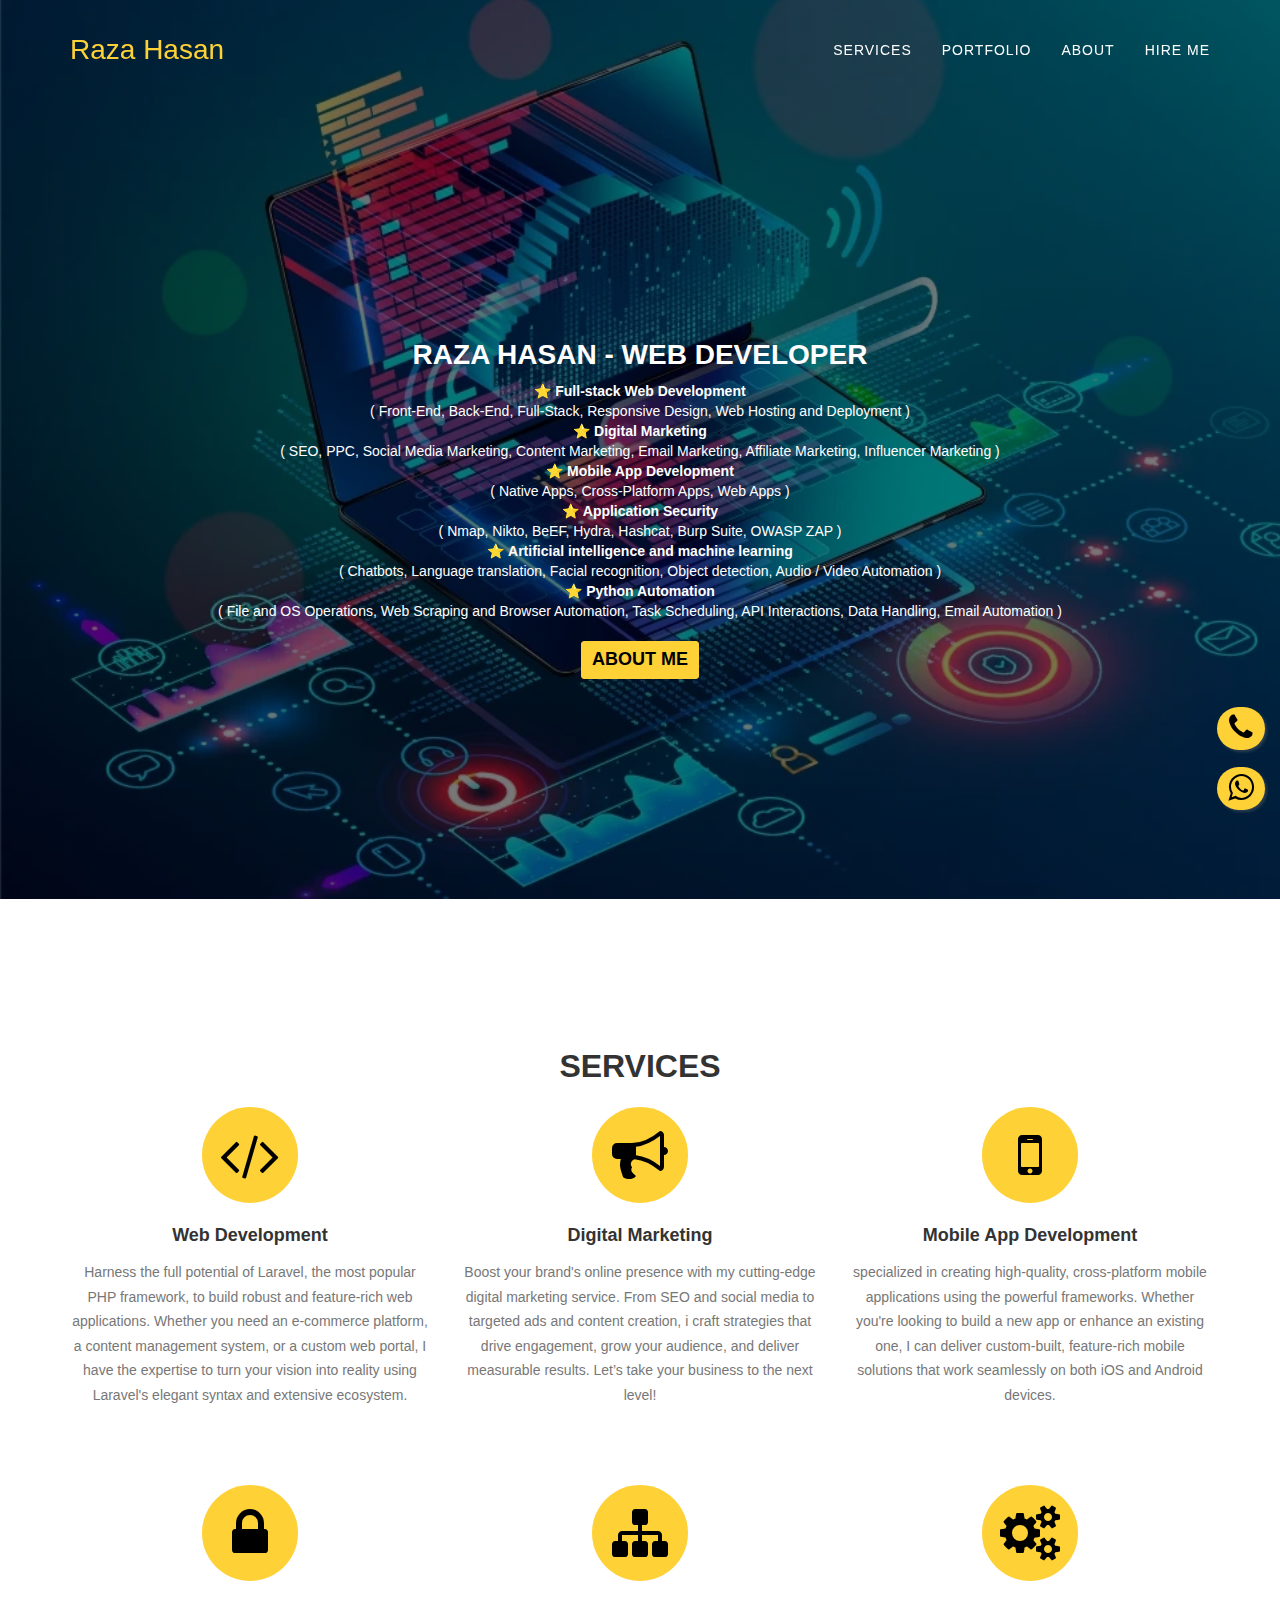
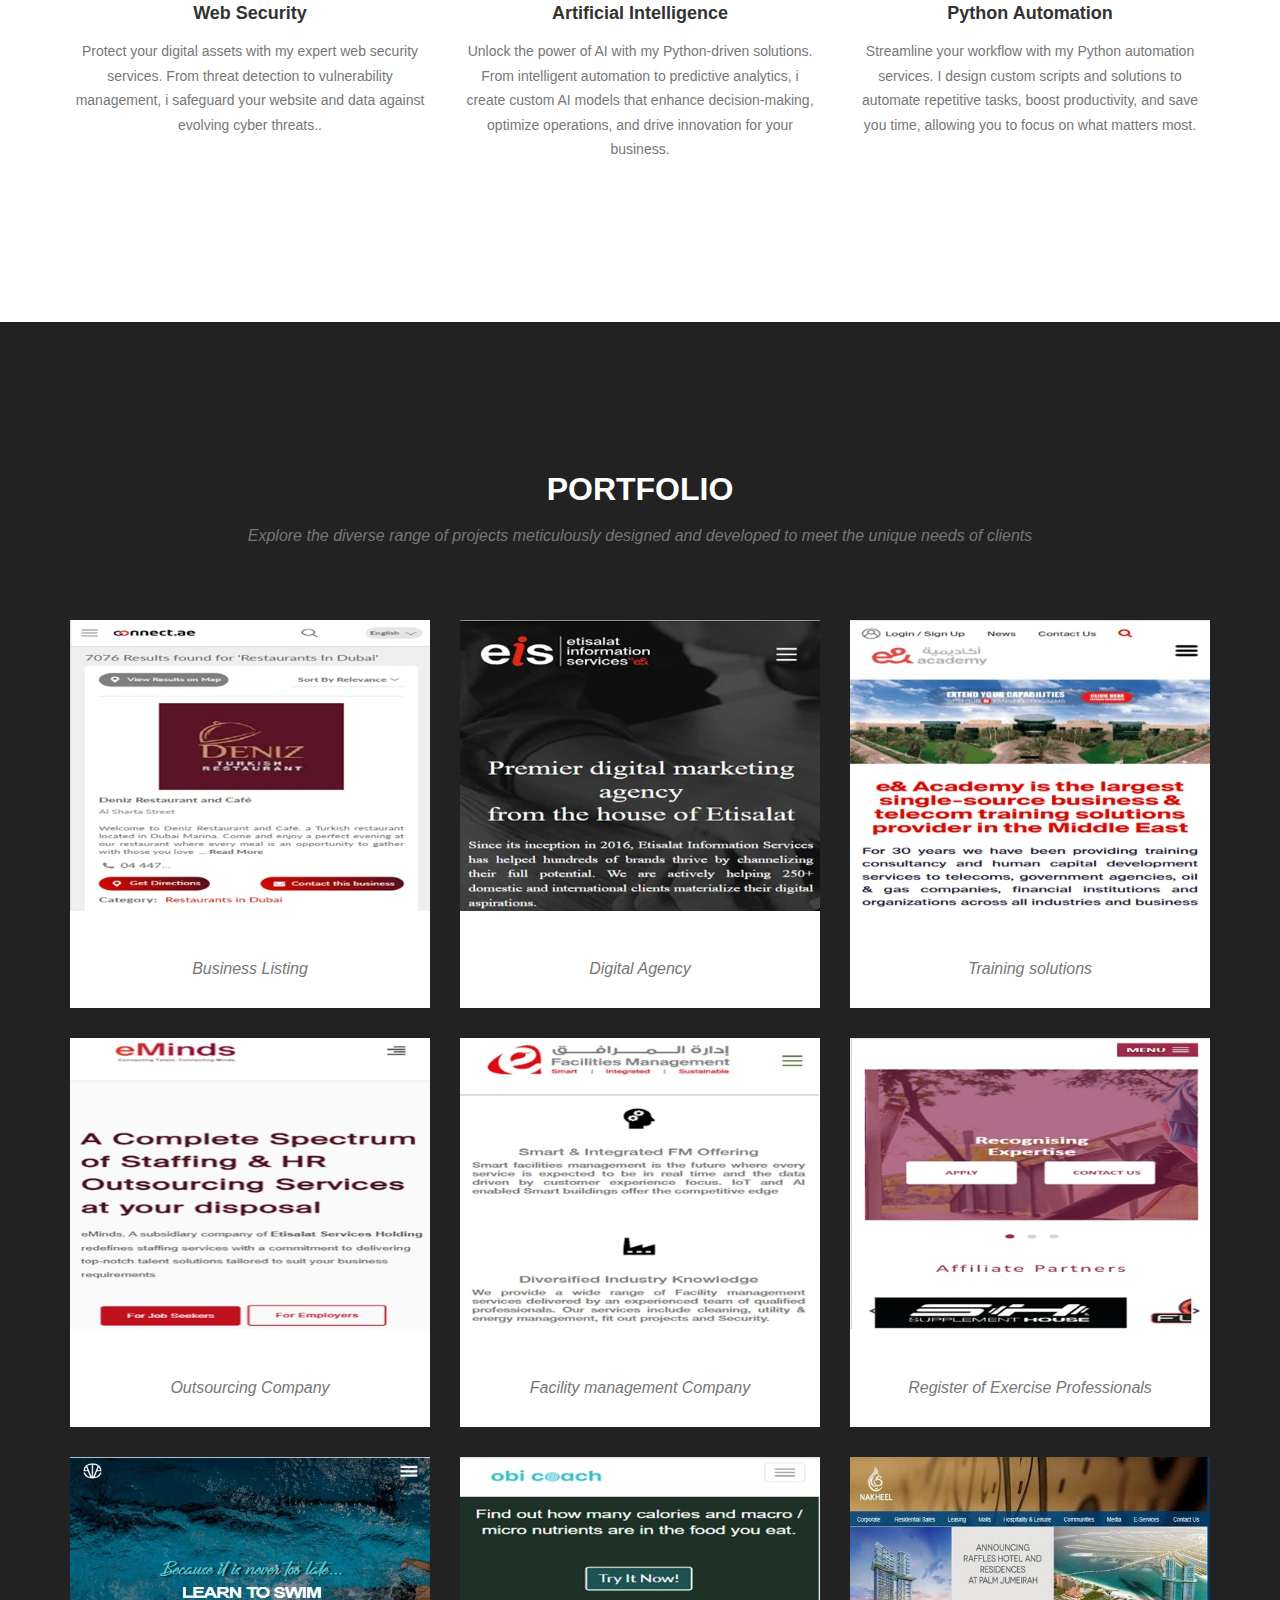
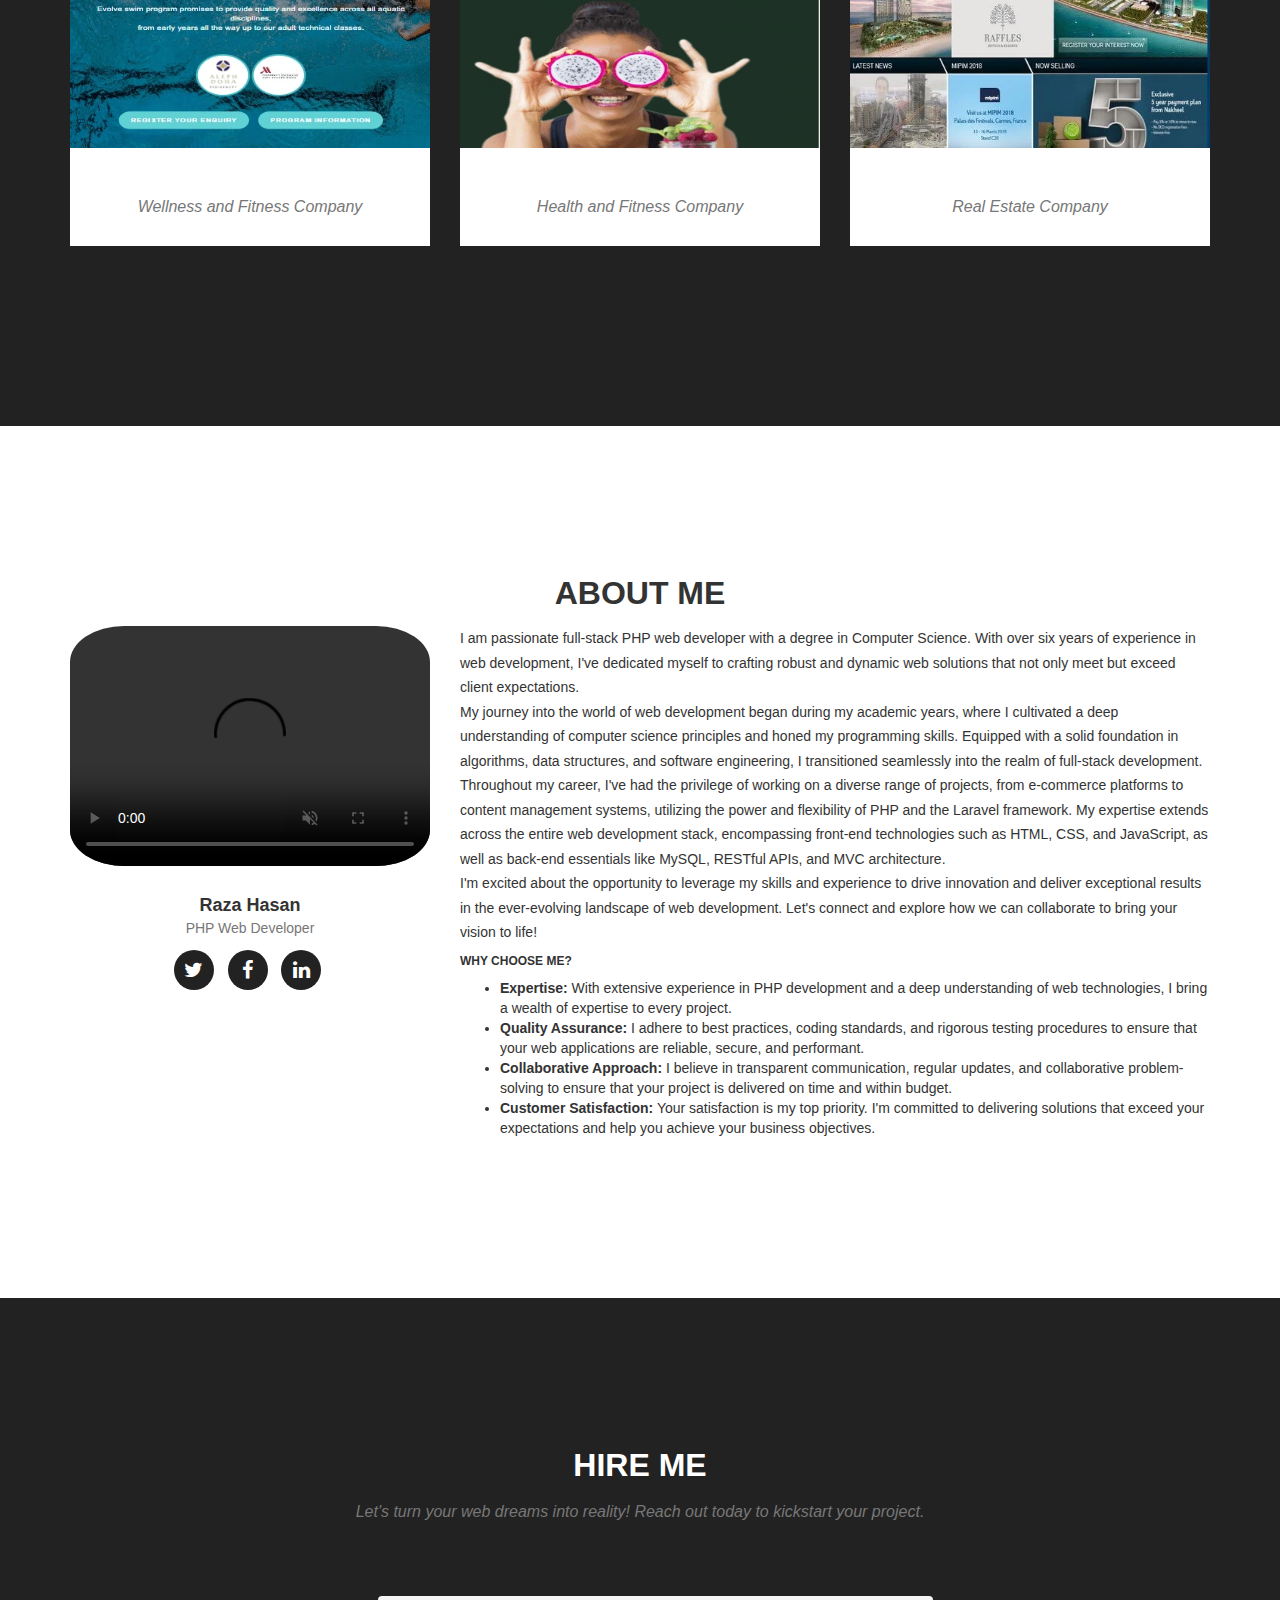
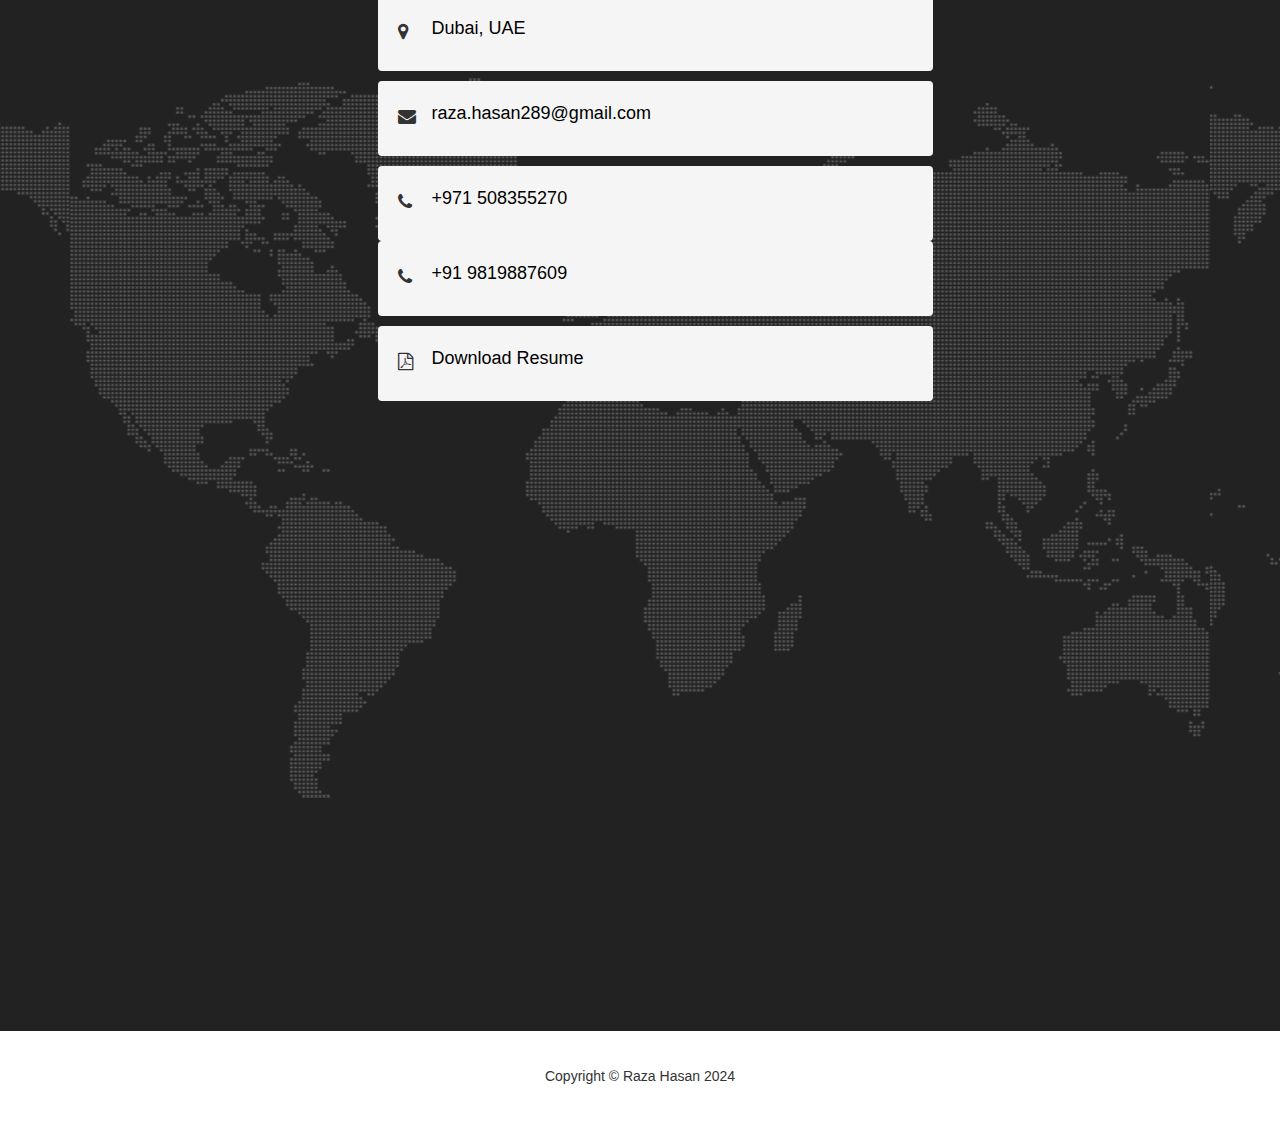
==== commit 67cadd3c: "Update index.html" ====
--- a/index.html
+++ b/index.html
@@ -1 +1 @@
-<!DOCTYPE html><html lang="en"><head><meta http-equiv="Content-Type" content="text/html; charset=UTF-8"> <link rel="alternate" href="https://razadev.github.io" hreflang="en-us" /><title>Web Developer Portfolio | Raza Hasan - Frontend & Backend Developer</title> <meta http-equiv="X-UA-Compatible" content="IE=edge"> <meta name="viewport" content="width=device-width, initial-scale=1"> <meta name="description" content="Raza Hasan Full stack web developer with Bachelors Degree in Computer Science, working in Dubai, UAE raza.hasan289@gmail.com 971508355270"> <meta name="author" content="Raza Hasan"> <meta name="keywords" content="web developer, backend-end development, website developer, PHP Developer, wordpress developer, laravel developer, mobile app developer, raza.hasan289, 971508355270"><link rel="canonical" href="http://razadev.github.io"><link rel="icon" type="image/x-icon" href="favicon.ico"> <meta name="google-site-verification" content="QE-77zq7Ct9_A0qqZZli9PwwQEhLP0xND9IgfAhJuko" /> <!-- Bootstrap Core CSS --> <link href="bootstrap.min.css" rel="stylesheet"> <!-- Custom Fonts --> <link href="font-awesome.min.css" rel="stylesheet" type="text/css"> <!-- Theme CSS --> <link href="agency.css" rel="stylesheet"> <!-- HTML5 Shim and Respond.js IE8 support of HTML5 elements and media queries --> <!-- WARNING: Respond.js doesn't work if you view the page via file:// --> <!--[if lt IE 9]> <script src="https://oss.maxcdn.com/libs/html5shiv/3.7.0/html5shiv.js"></script> <script src="https://oss.maxcdn.com/libs/respond.js/1.4.2/respond.min.js"></script> <![endif]--><!-- Google tag (gtag.js) --><script async src="https://www.googletagmanager.com/gtag/js?id=G-DVT82EBH78"></script><script> window.dataLayer = window.dataLayer || []; function gtag(){dataLayer.push(arguments);} gtag('js', new Date()); gtag('config', 'G-DVT82EBH78');</script><script type="application/ld+json">{ "@context": "https://schema.org", "@type": "Person", "name": "Raza", "jobTitle": "Web Developer", "url": "https://razadev.github.io", "sameAs": [ "https://www.linkedin.com/in/raza-hasan", "https://github.com/razadev", "https://twitter.com/razadev89" ], "description": "Full stack web developer with Bachelors Degree in Computer Science.", "@type": "Organization", "name": "Freelance" }}</script></head><body id="page-top" class="index"> <!-- Navigation --> <nav id="mainNav" class="navbar navbar-default navbar-custom navbar-fixed-top affix-top"> <div class="container"> <!-- Brand and toggle get grouped for better mobile display --> <div class="navbar-header page-scroll"> <button type="button" class="navbar-toggle" data-toggle="collapse" data-target="#bs-example-navbar-collapse-1"> <span class="sr-only">Toggle navigation</span> Menu <i class="fa fa-bars"></i> </button> <a class="navbar-brand page-scroll" href="#page-top" rel="nofollow" title="Raza Hasan Logo">Raza Hasan</a> </div> <!-- Collect the nav links, forms, and other content for toggling --> <div class="collapse navbar-collapse" id="bs-example-navbar-collapse-1"> <ul class="nav navbar-nav navbar-right"> <li class="hidden active"> <a href="#page-top" rel="nofollow" title="Home"></a> </li> <li class=""> <a class="page-scroll" href="#services" rel="nofollow" title="Web developer services">Services</a> </li> <li class=""> <a class="page-scroll" href="#portfolio" rel="nofollow" title="Full stack developer portfolio">Portfolio</a> </li> <li class=""> <a class="page-scroll" href="#about" rel="nofollow" title="About Raza Hasan">About</a> </li> <li class=""> <a class="page-scroll" href="#contact" rel="nofollow" title="Hire web developer">Hire Me</a> </li> </ul> </div> <!-- /.navbar-collapse --> </div> <!-- /.container-fluid --> </nav> <!-- Header --> <header> <div class="container"> <div class="intro-text"><div class="header-overlay-text"><h1 class="header-overlay-title">Raza Hasan - Web Developer</h1>					<div class="section-description header-overlay-description">&#11088; <b>Full-stack Web Development</b></div><div class="section-description header-overlay-description">( Front-End, Back-End, Full-Stack, Responsive Design, Web Hosting and Deployment )</div>					<div class="section-description header-overlay-description">&#11088; <b>Digital Marketing</b></div><div class="section-description header-overlay-description">( SEO, PPC, Social Media Marketing, Content Marketing, Email Marketing, Affiliate Marketing, Influencer Marketing )</div>					<div class="section-description header-overlay-description">&#11088; <b>Mobile App Development</b></div><div class="section-description header-overlay-description">( Native Apps, Cross-Platform Apps, Web Apps )</div>					<div class="section-description header-overlay-description">&#11088; <b>Application Security</b></div><div class="section-description header-overlay-description">( Nmap, Nikto, BeEF, Hydra, Hashcat, Burp Suite, OWASP ZAP )</div>					<div class="section-description header-overlay-description">&#11088; <b>Artificial intelligence and machine learning</b></div><div class="section-description header-overlay-description">( Chatbots, Language translation, Facial recognition, Object detection, Audio / Video Automation )</div>					<div class="section-description header-overlay-description">&#11088; <b>Python Automation</b></div><div class="section-description header-overlay-description">( File and OS Operations, Web Scraping and Browser Automation, Task Scheduling, API Interactions, Data Handling, Email Automation )</div><br><a href="#about" class="page-scroll btn btn-xl" rel="nofollow" title="Contact web developer">ABOUT ME</a></div></div> </div> </header><div class="sticky_footer mobile-display">	<div class="button-container">	  <a href="tel:00971508355270" target="_blank" rel="nofollow" title="call web developer raza hasan" class="sticky_footer_content btn-curve-top"><i class="fa fa-phone"></i> Call me</a>	  <a href="https://api.whatsapp.com/send?phone=+971508355270&amp;text=Hi%20i%20have%20a%20project%20for%20web%20development" target="_blank" rel="nofollow" title="whatsapp web developer raza hasan" class="sticky_footer_content btn-curve-top"><i class="fa fa-whatsapp"></i> WhatsApp me</a>	</div></div><a href="tel:00971508355270" class="float-xap-phone mobile-display desktop-display" target="_blank" rel="nofollow" title="call web developer raza hasan"><i class="fa fa-phone"></i></a><a href="https://api.whatsapp.com/send?phone=+971508355270&amp;text=Hi%20i%20have%20a%20project%20for%20web%20development" class="float-xap-whatsapp mobile-display desktop-display" target="_blank" rel="nofollow" title="whatsapp web developer raza hasan"><i class="fa fa-whatsapp"></i></a> <!-- Services Section --> <section id="services"> <div class="container"> <div class="row"> <div class="col-lg-12 text-center"> <h2 class="section-heading">Services</h2> </div> </div> <div class="row text-center"><div class="col-md-4"><span class="fa-stack fa-4x"><i class="fa fa-circle fa-stack-2x text-primary"></i><i class="fa fa-code fa-stack-1x fa-inverse"></i></span><h4 class="service-heading">Web Development</h4><p class="text-muted">Harness the full potential of Laravel, the most popular PHP framework, to build robust and feature-rich web applications. Whether you need an e-commerce platform, a content management system, or a custom web portal, I have the expertise to turn your vision into reality using Laravel's elegant syntax and extensive ecosystem.</p></div><div class="col-md-4"><span class="fa-stack fa-4x"><i class="fa fa-circle fa-stack-2x text-primary"></i><i class="fa fa-bullhorn fa-stack-1x fa-inverse"></i></span><h4 class="service-heading">Digital Marketing</h4><p class="text-muted">Boost your brand's online presence with my cutting-edge digital marketing service. From SEO and social media to targeted ads and content creation, i craft strategies that drive engagement, grow your audience, and deliver measurable results. Let’s take your business to the next level!</p></div><div class="col-md-4"><span class="fa-stack fa-4x"><i class="fa fa-circle fa-stack-2x text-primary"></i><i class="fa fa-mobile fa-stack-1x fa-inverse"></i></span><h4 class="service-heading">Mobile App Development</h4><p class="text-muted">specialized in creating high-quality, cross-platform mobile applications using the powerful Ionic framework. Whether you're looking to build a new app or enhance an existing one, I can deliver custom-built, feature-rich mobile solutions that work seamlessly on both iOS and Android devices.</p><br><br><br></div><div class="col-md-4"><span class="fa-stack fa-4x"><i class="fa fa-circle fa-stack-2x text-primary"></i><i class="fa fa-lock fa-stack-1x fa-inverse"></i></span><h4 class="service-heading">Web Security</h4><p class="text-muted">Create secure and efficient RESTful APIs to enable seamless communication between your web applications, mobile apps, and third-party services. Whether you're building a single-page application or integrating with external platforms, I can design and implement APIs that facilitate data exchange and streamline workflows.</p></div><div class="col-md-4"><span class="fa-stack fa-4x"><i class="fa fa-circle fa-stack-2x text-primary"></i><i class="fa fa-sitemap fa-stack-1x fa-inverse"></i></span><h4 class="service-heading">Artificial Intelligence</h4><p class="text-muted">Ensure optimal performance and reliability of your web applications with expert database management services. From database design and optimization to data migration and maintenance, I can help you leverage MySQL, PostgreSQL, or other database systems to store and retrieve information efficiently.</p></div><div class="col-md-4"><span class="fa-stack fa-4x"><i class="fa fa-circle fa-stack-2x text-primary"></i><i class="fa fa-cogs fa-stack-1x fa-inverse"></i></span><h4 class="service-heading">Python Automation</h4><p class="text-muted">Build scalable and customizable e-commerce platforms that empower you to showcase your products, manage inventory, process payments, and provide exceptional shopping experiences to your customers. Whether you're starting from scratch or upgrading your existing e-commerce site, I'll work closely with you to create a solution that drives sales and fosters customer loyalty.</p></div></div> </div> </section> <!-- Portfolio Grid Section --> <section id="portfolio" class="bg-darkest-gray"> <div class="container"> <div class="row"> <div class="col-lg-12 text-center"> <h2 class="section-heading">Portfolio</h2> <h3 class="section-subheading text-muted">Explore the diverse range of projects meticulously designed and developed to meet the unique needs of clients</h3> </div> </div> <div class="row"> <div class="col-md-4 col-sm-6 portfolio-item"> <a href="#portfolioModal1" class="portfolio-link" data-toggle="modal" rel="nofollow" title="connact.ae technical detail"> <div class="portfolio-hover"> <div class="portfolio-hover-content"> <i class="fa fa-eye fa-3x"></i> </div> </div> <img src="thumb-connect.webp" class="img-responsive" alt="Responsive hyper local search engine built with Drupal cms and Angular"> </a> <div class="portfolio-caption"> <h4>Connect.ae</h4> <p class="text-muted">Business Listing</p> </div> </div> <div class="col-md-4 col-sm-6 portfolio-item"> <a href="#portfolioModal2" class="portfolio-link" data-toggle="modal" rel="nofollow" title="eisdigital.ae technical detail"> <div class="portfolio-hover"> <div class="portfolio-hover-content"> <i class="fa fa-eye fa-3x"></i> </div> </div> <img src="thumb-eisdigital.webp" class="img-responsive" alt="Responsive digital marketing website built with Laravel framework"> </a> <div class="portfolio-caption"> <h4>Eisdigital</h4> <p class="text-muted">Digital Agency</p> </div> </div> <div class="col-md-4 col-sm-6 portfolio-item"> <a href="#portfolioModal3" class="portfolio-link" data-toggle="modal" rel="nofollow" title="ea.ae technical detail"> <div class="portfolio-hover"> <div class="portfolio-hover-content"> <i class="fa fa-eye fa-3x"></i> </div> </div> <img src="thumb-ea.webp" class="img-responsive" alt="Responsive training consultancy website built with Microsoft Asp.net"> </a> <div class="portfolio-caption"> <h4>Etisalat Academy</h4> <p class="text-muted">Training solutions</p> </div> </div> <div class="col-md-4 col-sm-6 portfolio-item"> <a href="#portfolioModal4" class="portfolio-link" data-toggle="modal" rel="nofollow" title="omb.ae technical detail"> <div class="portfolio-hover"> <div class="portfolio-hover-content"> <i class="fa fa-eye fa-3x"></i> </div> </div> <img src="thumb-omb.webp" class="img-responsive" alt="Responsive staffing services website built with Codeigniter framework"> </a> <div class="portfolio-caption"> <h4>OMB</h4> <p class="text-muted">Outsourcing Company</p> </div> </div> <div class="col-md-4 col-sm-6 portfolio-item"> <a href="#portfolioModal5" class="portfolio-link" data-toggle="modal" rel="nofollow" title="efm.ae technical detail"> <div class="portfolio-hover"> <div class="portfolio-hover-content"> <i class="fa fa-eye fa-3x"></i> </div> </div> <img src="thumb-efm.webp" class="img-responsive" alt="Responsive facility management web app built with Codeigniter framework"> </a> <div class="portfolio-caption"> <h4>EFM</h4> <p class="text-muted">Facility management Company</p> </div> </div> <div class="col-md-4 col-sm-6 portfolio-item"> <a href="#portfolioModal6" class="portfolio-link" data-toggle="modal" rel="nofollow" title="repsqatar.com technical detail"> <div class="portfolio-hover"> <div class="portfolio-hover-content"> <i class="fa fa-eye fa-3x"></i> </div> </div> <img src="thumb-reps.webp" class="img-responsive" alt="Responsive training providers built with Laravel framework"> </a> <div class="portfolio-caption"> <h4>Reps Qatar</h4> <p class="text-muted">Register of Exercise Professionals</p> </div> </div> <div class="col-md-4 col-sm-6 portfolio-item"> <a href="#portfolioModal7" class="portfolio-link" data-toggle="modal" rel="nofollow" title="evolvemindbodysoul.com technical detail"> <div class="portfolio-hover"> <div class="portfolio-hover-content"> <i class="fa fa-eye fa-3x"></i> </div> </div> <img src="thumb-evolve.webp" class="img-responsive" alt="Responsive fitness and nutrition website built with Laravel framework"> </a> <div class="portfolio-caption"> <h4>Evolvemindbodysoul</h4> <p class="text-muted">Wellness and Fitness Company</p> </div> </div> <div class="col-md-4 col-sm-6 portfolio-item"> <a href="#portfolioModal8" class="portfolio-link" data-toggle="modal" rel="nofollow" title="obi-coach.com technical detail"> <div class="portfolio-hover"> <div class="portfolio-hover-content"> <i class="fa fa-eye fa-3x"></i> </div> </div> <img src="thumb-obi.webp" class="img-responsive" alt="Responsive health and fitness website built with Laravel framework"> </a> <div class="portfolio-caption"> <h4>Obi Coach</h4> <p class="text-muted">Health and Fitness Company</p> </div> </div> <div class="col-md-4 col-sm-6 portfolio-item"> <a href="#portfolioModal9" class="portfolio-link" data-toggle="modal" rel="nofollow" title="nakheel.ae technical detail"> <div class="portfolio-hover"> <div class="portfolio-hover-content"> <i class="fa fa-eye fa-3x"></i> </div> </div> <img src="nakheel-thumb.webp" class="img-responsive" alt="Responsive real estate website built with wordpress CMS"> </a> <div class="portfolio-caption"> <h4>Nakheel</h4> <p class="text-muted">Real Estate Company</p> </div> </div> </div> </div> </section> <!-- About Section --> <section id="about"> <div class="container"> <div class="row"> <div class="col-lg-12 text-center"> <h2 class="section-heading">About me</h2> </div> </div> <div class="row"> <div class="col-sm-4"> <div class="team-member"> <!--<img src="profile_pic.jpg" class="img-responsive img-circle" alt="">--><video id="intro_video" width="320" height="240" style="border-radius: 15%;width: 100%;" controls muted autoplay> <source src="Razadev-Profile-Introduction.mp4" type="video/mp4"> <source src="Razadev-Profile-Introduction.ogg" type="video/ogg">Your browser does not support the video tag.</video> <h4>Raza Hasan</h4> <p class="text-muted">PHP Web Developer</p> <ul class="list-inline social-buttons"> <li><a href="https://twitter.com/razadev89" target="_blank" rel="follow" title="Raza hasan on twitter"><i class="fa fa-twitter"></i></a> </li> <li><a href="https://www.facebook.com/razadev89" target="_blank" rel="follow" title="Raza hasan on facebook"><i class="fa fa-facebook"></i></a> </li> <li><a href="https://www.linkedin.com/in/raza-hasan" target="_blank" rel="nofollow" title="Raza hasan on linkedin"><i class="fa fa-linkedin"></i></a> </li> </ul> </div> </div> <div class="col-sm-8"><p>I am passionate full-stack PHP web developer with a degree in Computer Science. With over six years of experience in web development, I've dedicated myself to crafting robust and dynamic web solutions that not only meet but exceed client expectations.<br>My journey into the world of web development began during my academic years, where I cultivated a deep understanding of computer science principles and honed my programming skills. Equipped with a solid foundation in algorithms, data structures, and software engineering, I transitioned seamlessly into the realm of full-stack development.<br>Throughout my career, I've had the privilege of working on a diverse range of projects, from e-commerce platforms to content management systems, utilizing the power and flexibility of PHP and the Laravel framework. My expertise extends across the entire web development stack, encompassing front-end technologies such as HTML, CSS, and JavaScript, as well as back-end essentials like MySQL, RESTful APIs, and MVC architecture.<br>I'm excited about the opportunity to leverage my skills and experience to drive innovation and deliver exceptional results in the ever-evolving landscape of web development. Let's connect and explore how we can collaborate to bring your vision to life!</p><h6>Why Choose Me?</h6><ul><li><b>Expertise:</b> With extensive experience in PHP development and a deep understanding of web technologies, I bring a wealth of expertise to every project.</li><li><b>Quality Assurance:</b> I adhere to best practices, coding standards, and rigorous testing procedures to ensure that your web applications are reliable, secure, and performant.</li><li><b>Collaborative Approach:</b> I believe in transparent communication, regular updates, and collaborative problem-solving to ensure that your project is delivered on time and within budget.</li><li><b>Customer Satisfaction:</b> Your satisfaction is my top priority. I'm committed to delivering solutions that exceed your expectations and help you achieve your business objectives.</li></ul></div> </div> </div> </section> <!-- Contact Section --> <section id="contact"> <div class="container"> <div class="row"> <div class="col-lg-12 text-center"> <h2 class="section-heading">Hire Me</h2> <h3 class="section-subheading text-muted">Let's turn your web dreams into reality! Reach out today to kickstart your project.</h3> </div> </div> <div class="row"> <div class="col-lg-12"><section class="w3l-contacts-12" id="contact" style="padding:0;"> <div class="contact-top pt-5"> <div class="container py-md-3"> <div class="row cont-main-top"> <!-- contact address --> <div class="contact col-lg-offset-3 col-lg-6 mt-lg-0 mt-5"> <div class="cont-subs"> <div class="cont-add"> <div class="cont-add-lft"> <span class="fa fa-map-marker" aria-hidden="true"></span> </div> <div class="cont-add-rgt"> <p class="contact-text-sub">Dubai, UAE</p> </div> </div> <div class="cont-add add-2"> <div class="cont-add-lft"> <span class="fa fa-envelope" aria-hidden="true"></span> </div> <div class="cont-add-rgt"> <a href="mailto:raza.hasan289@gmail.com" rel="follow" title="send mail to web developer" style="color:#000;"> <p class="contact-text-sub">raza.hasan289@gmail.com</p> </a> </div> </div> <div class="cont-add"> <div class="cont-add-lft"> <span class="fa fa-phone" aria-hidden="true"></span> </div> <div class="cont-add-rgt"> <a href="tel:+971508355270" rel="follow" title="contact raza hasan web developer" style="color:#000;"> <p class="contact-text-sub">+971 508355270</p> </a> </div> </div> <div class="cont-add"> <div class="cont-add-lft"> <span class="fa fa-phone" aria-hidden="true"></span> </div> <div class="cont-add-rgt"> <a href="tel:+919819887609" rel="follow" title="alternative contact" style="color:#000;"> <p class="contact-text-sub">+91 9819887609</p> </a> </div> </div> <div class="cont-add add-3"> <div class="cont-add-lft"> <span class="fa fa-file-pdf-o" aria-hidden="true"></span> </div> <div class="cont-add-rgt"> <a href="resume.pdf" download="Raza-Hasan-Web-Developer.pdf" rel="follow" title="Raza-Hasan-Web-Developer"> <p class="contact-text-sub">Download Resume</p> </a> </div> </div> </div> </div> <!-- //contact address --> </div> </div> <!-- map --> <div class="map"> <iframe title="map location" src="https://maps.google.com/maps?q=dubai&t=&z=11&ie=UTF8&iwloc=&output=embed" frameborder="0" style="border:0;" allowfullscreen=""></iframe> </div> <!-- //map --> </div> </section> </div> </div> </div> </section> <footer> <div class="container"> <div class="row"> <div class="col-md-4"> </div> <div class="col-md-4"> <span class="copyright">Copyright © Raza Hasan 2024</span> </div> <div class="col-md-4"> </div> </div> </div> </footer> <!-- Portfolio Modals --> <!-- Use the modals below to showcase details about your portfolio projects! --> <!-- Portfolio Modal 1 --> <div class="portfolio-modal modal fade" id="portfolioModal1" tabindex="-1" role="dialog" aria-hidden="true"> <div class="modal-dialog"> <div class="modal-content"> <div class="close-modal" data-dismiss="modal"> <div class="lr"> <div class="rl"> </div> </div> </div> <div class="container"> <div class="row"> <div class="col-lg-8 col-lg-offset-2"> <div class="modal-body"> <!-- Project Details Go Here --> <h4>Connect.ae</h4> <img class="img-responsive img-centered" src="thumb-connect-full.webp" alt="hyper local search engine developed frontend and backend"> <p>Connect.ae is hyper local search engine to find companies, products & services with in your local city. It collects, filters, classifies and presents local business information to the market.</p> <p><strong><a class="btn btn-primary" href="https://connect.ae/" target="_blank" rel="follow" title="hyper local search engine frontend and backend developed by raza hasan">Go to Link</a></strong></p> <ul class="list-inline"> <li>Role: Web and Mobile App Development</li> </ul> <button type="button" class="btn btn-primary" data-dismiss="modal"><i class="fa fa-times"></i> Cancel</button> </div> </div> </div> </div> </div> </div> </div> <!-- Portfolio Modal 2 --> <div class="portfolio-modal modal fade" id="portfolioModal2" tabindex="-1" role="dialog" aria-hidden="true"> <div class="modal-dialog"> <div class="modal-content"> <div class="close-modal" data-dismiss="modal"> <div class="lr"> <div class="rl"> </div> </div> </div> <div class="container"> <div class="row"> <div class="col-lg-8 col-lg-offset-2"> <div class="modal-body"> <!-- Project Details Go Here --> <h4>Etisalat Information Services</h4> <img class="img-responsive img-centered" src="thumb-eisdigital-full.webp" alt="digital marketing website developed frontend and backend"> <p>Etisalat Information Services is one of the best digital marketing agencies based in Dubai that facilitate businesses encompassing online marketing needs across the GCC and MENA region.</p> <p><strong><a class="btn btn-primary" href="https://www.eisdigital.ae/" target="_blank" rel="follow" title="digital marketing website frontend and backend developed by raza hasan">Go to Link</a></strong></p> <ul class="list-inline"> <li>Role: Web and Mobile App Development</li> </ul> <button type="button" class="btn btn-primary" data-dismiss="modal"><i class="fa fa-times"></i> Cancel</button> </div> </div> </div> </div> </div> </div> </div> <!-- Portfolio Modal 3 --> <div class="portfolio-modal modal fade" id="portfolioModal3" tabindex="-1" role="dialog" aria-hidden="true"> <div class="modal-dialog"> <div class="modal-content"> <div class="close-modal" data-dismiss="modal"> <div class="lr"> <div class="rl"> </div> </div> </div> <div class="container"> <div class="row"> <div class="col-lg-8 col-lg-offset-2"> <div class="modal-body"> <!-- Project Details Go Here --> <h4>Etisalat Academy</h4> <img class="img-responsive img-centered" src="thumb-ea-full.webp" alt="training consultancy website developed frontend and backend"> <p>Providing training consultancy and human capital development services to telecoms, government agencies, oil & gas companies, financial institutions and organizations across all industries and business sectors.</p> <p><strong><a class="btn btn-primary" href="https://www.ea.ae/" target="_blank" rel="follow" title="training consultancy website frontend and backend developed by raza hasan">Go to Link</a></strong></p> <ul class="list-inline"> <li>Role: Web and Mobile App Development</li> </ul> <button type="button" class="btn btn-primary" data-dismiss="modal"><i class="fa fa-times"></i> Cancel</button> </div> </div> </div> </div> </div> </div> </div> <!-- Portfolio Modal 4 --> <div class="portfolio-modal modal fade" id="portfolioModal4" tabindex="-1" role="dialog" aria-hidden="true"> <div class="modal-dialog"> <div class="modal-content"> <div class="close-modal" data-dismiss="modal"> <div class="lr"> <div class="rl"> </div> </div> </div> <div class="container"> <div class="row"> <div class="col-lg-8 col-lg-offset-2"> <div class="modal-body"> <!-- Project Details Go Here --> <h4>OMB</h4> <img class="img-responsive img-centered" src="thumb-omb-full.webp" alt="staffing services website developed frontend and backend"> <p>A subsidiary company of Etisalat Services Holding redefines staffing services with a commitment to delivering top-notch talent solutions</p> <p><strong><a class="btn btn-primary" href="https://www.eminds.ae/" target="_blank" rel="follow" title="staffing services website frontend and backend developed by raza hasan">Go to Link</a></strong></p> <ul class="list-inline"> <li>Role: Web and Mobile App Development</li> </ul> <button type="button" class="btn btn-primary" data-dismiss="modal"><i class="fa fa-times"></i> Cancel</button> </div> </div> </div> </div> </div> </div> </div> <!-- Portfolio Modal 5 --> <div class="portfolio-modal modal fade" id="portfolioModal5" tabindex="-1" role="dialog" aria-hidden="true"> <div class="modal-dialog"> <div class="modal-content"> <div class="close-modal" data-dismiss="modal"> <div class="lr"> <div class="rl"> </div> </div> </div> <div class="container"> <div class="row"> <div class="col-lg-8 col-lg-offset-2"> <div class="modal-body"> <!-- Project Details Go Here --> <h4>Etisalat Facilities Management</h4> <img class="img-responsive img-centered" src="thumb-efm-full.webp" alt="facility management website developed frontend and backend"> <p>Offer smart, innovative, integrated and sustainable facility management solutions for large infrastructure projects.</p> <p><strong><a class="btn btn-primary" href="https://www.efm.ae/" target="_blank" rel="follow" title="facility management website frontend and backend developed by raza hasan">Go to Link</a></strong></p> <ul class="list-inline"> <li>Role: Web and Mobile App Development</li> </ul> <button type="button" class="btn btn-primary" data-dismiss="modal"><i class="fa fa-times"></i> Cancel</button> </div> </div> </div> </div> </div> </div> </div> <!-- Portfolio Modal 6 --> <div class="portfolio-modal modal fade" id="portfolioModal6" tabindex="-1" role="dialog" aria-hidden="true"> <div class="modal-dialog"> <div class="modal-content"> <div class="close-modal" data-dismiss="modal"> <div class="lr"> <div class="rl"> </div> </div> </div> <div class="container"> <div class="row"> <div class="col-lg-8 col-lg-offset-2"> <div class="modal-body"> <!-- Project Details Go Here --> <h4>Reps Qatar</h4> <img class="img-responsive img-centered" src="thumb-reps-full.webp" alt="training provider website developed frontend and backend"> <p>REPs Qatar is a national register of training providers and trainers that has been established to raise industry standards in Qatar.</p> <p><strong><a class="btn btn-primary" href="https://www.repsqatar.com/" target="_blank" rel="follow" title="training provider website frontend and backend developed by raza hasan">Go to Link</a></strong></p> <ul class="list-inline"> <li>Role: Web and Mobile App Development</li> </ul> <button type="button" class="btn btn-primary" data-dismiss="modal"><i class="fa fa-times"></i> Cancel</button> </div> </div> </div> </div> </div> </div> </div> <!-- Portfolio Modal 7 --> <div class="portfolio-modal modal fade" id="portfolioModal7" tabindex="-1" role="dialog" aria-hidden="true"> <div class="modal-dialog"> <div class="modal-content"> <div class="close-modal" data-dismiss="modal"> <div class="lr"> <div class="rl"> </div> </div> </div> <div class="container"> <div class="row"> <div class="col-lg-8 col-lg-offset-2"> <div class="modal-body"> <!-- Project Details Go Here --> <h4>Evolvemindbodysoul</h4> <img class="img-responsive img-centered" src="thumb-evolve-full.webp" alt="fitness and nutrition website developed frontend and backend"> <p>Deliver specialised training services ranging from fitness and nutrition to service rehabilitation and mindfulness.</p> <p><strong><a class="btn btn-primary" href="https://www.evolvemindbodysoul.com/" target="_blank" rel="follow" title="fitness and nutrition website frontend and backend developed by raza hasan">Go to Link</a></strong></p> <ul class="list-inline"> <li>Role: Web and Mobile App Development</li> </ul> <button type="button" class="btn btn-primary" data-dismiss="modal"><i class="fa fa-times"></i> Cancel</button> </div> </div> </div> </div> </div> </div> </div> <!-- Portfolio Modal 8 --> <div class="portfolio-modal modal fade" id="portfolioModal8" tabindex="-1" role="dialog" aria-hidden="true"> <div class="modal-dialog"> <div class="modal-content"> <div class="close-modal" data-dismiss="modal"> <div class="lr"> <div class="rl"> </div> </div> </div> <div class="container"> <div class="row"> <div class="col-lg-8 col-lg-offset-2"> <div class="modal-body"> <!-- Project Details Go Here --> <h4>Obi Coach</h4> <img class="img-responsive img-centered" src="thumb-obi-full.webp" alt="nutrition website developed frontend and backend"> <p>Obi coach motivates and empowers to achieve your goals.</p> <p><strong><a class="btn btn-primary" href="http://www.obi-coach.com/" target="_blank" rel="follow" title="nutrition website frontend and backend developed by raza hasan">Go to Link</a></strong></p> <ul class="list-inline"> <li>Role: Web and Mobile App Development</li> </ul> <button type="button" class="btn btn-primary" data-dismiss="modal"><i class="fa fa-times"></i> Cancel</button> </div> </div> </div> </div> </div> </div> </div> <!-- Portfolio Modal 9 --> <div class="portfolio-modal modal fade" id="portfolioModal9" tabindex="-1" role="dialog" aria-hidden="true"> <div class="modal-dialog"> <div class="modal-content"> <div class="close-modal" data-dismiss="modal"> <div class="lr"> <div class="rl"> </div> </div> </div> <div class="container"> <div class="row"> <div class="col-lg-8 col-lg-offset-2"> <div class="modal-body"> <!-- Project Details Go Here --> <h4>Nakheel</h4> <img class="img-responsive img-centered" src="nakheel-thumb.webp" alt="real estate developer website developed frontend and backend"> <p>leading real estate developer in Dubai, with a portfolio of projects across residential, retail, hospitality, and leisure sectors.</p> <p><strong><a class="btn btn-primary" href="https://www.nakheel.com/" target="_blank" rel="follow" title="real estate developer website frontend and backend developed by raza hasan">Go to Link</a></strong></p> <ul class="list-inline"> <li>Role: Web and Mobile App Development</li> </ul> <button type="button" class="btn btn-primary" data-dismiss="modal"><i class="fa fa-times"></i> Cancel</button> </div> </div> </div> </div> </div> </div> </div> <!-- jQuery --> <script src="jquery.min.js"></script> <!-- Bootstrap Core JavaScript --> <script src="bootstrap.min.js"></script> <!-- Plugin JavaScript --> <script src="jquery.easing.min.js"></script> <!-- Theme JavaScript --> <script src="agency.min.js"></script></body></html>
+<!DOCTYPE html><html lang="en"><head><meta http-equiv="Content-Type" content="text/html; charset=UTF-8"> <link rel="alternate" href="https://razadev.github.io" hreflang="en-us" /><title>Web Developer Portfolio | Raza Hasan - Frontend & Backend Developer</title> <meta http-equiv="X-UA-Compatible" content="IE=edge"> <meta name="viewport" content="width=device-width, initial-scale=1"> <meta name="description" content="Raza Hasan Full stack web developer with Bachelors Degree in Computer Science, working in Dubai, UAE raza.hasan289@gmail.com 971508355270"> <meta name="author" content="Raza Hasan"> <meta name="keywords" content="web developer, backend-end development, website developer, PHP Developer, wordpress developer, laravel developer, mobile app developer, raza.hasan289, 971508355270"><link rel="canonical" href="http://razadev.github.io"><link rel="icon" type="image/x-icon" href="favicon.ico"> <meta name="google-site-verification" content="QE-77zq7Ct9_A0qqZZli9PwwQEhLP0xND9IgfAhJuko" /> <!-- Bootstrap Core CSS --> <link href="bootstrap.min.css" rel="stylesheet"> <!-- Custom Fonts --> <link href="font-awesome.min.css" rel="stylesheet" type="text/css"> <!-- Theme CSS --> <link href="agency.css" rel="stylesheet"> <!-- HTML5 Shim and Respond.js IE8 support of HTML5 elements and media queries --> <!-- WARNING: Respond.js doesn't work if you view the page via file:// --> <!--[if lt IE 9]> <script src="https://oss.maxcdn.com/libs/html5shiv/3.7.0/html5shiv.js"></script> <script src="https://oss.maxcdn.com/libs/respond.js/1.4.2/respond.min.js"></script> <![endif]--><!-- Google tag (gtag.js) --><script async src="https://www.googletagmanager.com/gtag/js?id=G-DVT82EBH78"></script><script> window.dataLayer = window.dataLayer || []; function gtag(){dataLayer.push(arguments);} gtag('js', new Date()); gtag('config', 'G-DVT82EBH78');</script><script type="application/ld+json">{ "@context": "https://schema.org", "@type": "Person", "name": "Raza", "jobTitle": "Web Developer", "url": "https://razadev.github.io", "sameAs": [ "https://www.linkedin.com/in/raza-hasan", "https://github.com/razadev", "https://twitter.com/razadev89" ], "description": "Full stack web developer with Bachelors Degree in Computer Science.", "@type": "Organization", "name": "Freelance" }}</script></head><body id="page-top" class="index"> <!-- Navigation --> <nav id="mainNav" class="navbar navbar-default navbar-custom navbar-fixed-top affix-top"> <div class="container"> <!-- Brand and toggle get grouped for better mobile display --> <div class="navbar-header page-scroll"> <button type="button" class="navbar-toggle" data-toggle="collapse" data-target="#bs-example-navbar-collapse-1"> <span class="sr-only">Toggle navigation</span> Menu <i class="fa fa-bars"></i> </button> <a class="navbar-brand page-scroll" href="#page-top" rel="nofollow" title="Raza Hasan Logo">Raza Hasan</a> </div> <!-- Collect the nav links, forms, and other content for toggling --> <div class="collapse navbar-collapse" id="bs-example-navbar-collapse-1"> <ul class="nav navbar-nav navbar-right"> <li class="hidden active"> <a href="#page-top" rel="nofollow" title="Home"></a> </li> <li class=""> <a class="page-scroll" href="#services" rel="nofollow" title="Web developer services">Services</a> </li> <li class=""> <a class="page-scroll" href="#portfolio" rel="nofollow" title="Full stack developer portfolio">Portfolio</a> </li> <li class=""> <a class="page-scroll" href="#about" rel="nofollow" title="About Raza Hasan">About</a> </li> <li class=""> <a class="page-scroll" href="#contact" rel="nofollow" title="Hire web developer">Hire Me</a> </li> </ul> </div> <!-- /.navbar-collapse --> </div> <!-- /.container-fluid --> </nav> <!-- Header --> <header> <div class="container"> <div class="intro-text"><div class="header-overlay-text"><h1 class="header-overlay-title">Raza Hasan - Web Developer</h1>					<div class="section-description header-overlay-description">&#11088; <b>Full-stack Web Development</b></div><div class="section-description header-overlay-description">( Front-End, Back-End, Full-Stack, Responsive Design, Web Hosting and Deployment )</div>					<div class="section-description header-overlay-description">&#11088; <b>Digital Marketing</b></div><div class="section-description header-overlay-description">( SEO, PPC, Social Media Marketing, Content Marketing, Email Marketing, Affiliate Marketing, Influencer Marketing )</div>					<div class="section-description header-overlay-description">&#11088; <b>Mobile App Development</b></div><div class="section-description header-overlay-description">( Native Apps, Cross-Platform Apps, Web Apps )</div>					<div class="section-description header-overlay-description">&#11088; <b>Application Security</b></div><div class="section-description header-overlay-description">( Nmap, Nikto, BeEF, Hydra, Hashcat, Burp Suite, OWASP ZAP )</div>					<div class="section-description header-overlay-description">&#11088; <b>Artificial intelligence and machine learning</b></div><div class="section-description header-overlay-description">( Chatbots, Language translation, Facial recognition, Object detection, Audio / Video Automation )</div>					<div class="section-description header-overlay-description">&#11088; <b>Python Automation</b></div><div class="section-description header-overlay-description">( File and OS Operations, Web Scraping and Browser Automation, Task Scheduling, API Interactions, Data Handling, Email Automation )</div><br><a href="#about" class="page-scroll btn btn-xl" rel="nofollow" title="Contact web developer">ABOUT ME</a></div></div> </div> </header><div class="sticky_footer mobile-display">	<div class="button-container">	  <a href="tel:00971508355270" target="_blank" rel="nofollow" title="call web developer raza hasan" class="sticky_footer_content btn-curve-top"><i class="fa fa-phone"></i> Call me</a>	  <a href="https://api.whatsapp.com/send?phone=+971508355270&amp;text=Hi%20i%20have%20a%20project%20for%20web%20development" target="_blank" rel="nofollow" title="whatsapp web developer raza hasan" class="sticky_footer_content btn-curve-top"><i class="fa fa-whatsapp"></i> WhatsApp me</a>	</div></div><a href="tel:00971508355270" class="float-xap-phone mobile-display desktop-display" target="_blank" rel="nofollow" title="call web developer raza hasan"><i class="fa fa-phone"></i></a><a href="https://api.whatsapp.com/send?phone=+971508355270&amp;text=Hi%20i%20have%20a%20project%20for%20web%20development" class="float-xap-whatsapp mobile-display desktop-display" target="_blank" rel="nofollow" title="whatsapp web developer raza hasan"><i class="fa fa-whatsapp"></i></a> <!-- Services Section --> <section id="services"> <div class="container"> <div class="row"> <div class="col-lg-12 text-center"> <h2 class="section-heading">Services</h2> </div> </div> <div class="row text-center"><div class="col-md-4"><span class="fa-stack fa-4x"><i class="fa fa-circle fa-stack-2x text-primary"></i><i class="fa fa-code fa-stack-1x fa-inverse"></i></span><h4 class="service-heading">Web Development</h4><p class="text-muted">Harness the full potential of Laravel, the most popular PHP framework, to build robust and feature-rich web applications. Whether you need an e-commerce platform, a content management system, or a custom web portal, I have the expertise to turn your vision into reality using Laravel's elegant syntax and extensive ecosystem.</p></div><div class="col-md-4"><span class="fa-stack fa-4x"><i class="fa fa-circle fa-stack-2x text-primary"></i><i class="fa fa-bullhorn fa-stack-1x fa-inverse"></i></span><h4 class="service-heading">Digital Marketing</h4><p class="text-muted">Boost your brand's online presence with my cutting-edge digital marketing service. From SEO and social media to targeted ads and content creation, i craft strategies that drive engagement, grow your audience, and deliver measurable results. Let’s take your business to the next level!</p></div><div class="col-md-4"><span class="fa-stack fa-4x"><i class="fa fa-circle fa-stack-2x text-primary"></i><i class="fa fa-mobile fa-stack-1x fa-inverse"></i></span><h4 class="service-heading">Mobile App Development</h4><p class="text-muted">specialized in creating high-quality, cross-platform mobile applications using the powerful frameworks. Whether you're looking to build a new app or enhance an existing one, I can deliver custom-built, feature-rich mobile solutions that work seamlessly on both iOS and Android devices.</p><br><br><br></div><div class="col-md-4"><span class="fa-stack fa-4x"><i class="fa fa-circle fa-stack-2x text-primary"></i><i class="fa fa-lock fa-stack-1x fa-inverse"></i></span><h4 class="service-heading">Web Security</h4><p class="text-muted">Protect your digital assets with my expert web security services. From threat detection to vulnerability management, i safeguard your website and data against evolving cyber threats..</p></div><div class="col-md-4"><span class="fa-stack fa-4x"><i class="fa fa-circle fa-stack-2x text-primary"></i><i class="fa fa-sitemap fa-stack-1x fa-inverse"></i></span><h4 class="service-heading">Artificial Intelligence</h4><p class="text-muted">Unlock the power of AI with my Python-driven solutions. From intelligent automation to predictive analytics, i create custom AI models that enhance decision-making, optimize operations, and drive innovation for your business.</p></div><div class="col-md-4"><span class="fa-stack fa-4x"><i class="fa fa-circle fa-stack-2x text-primary"></i><i class="fa fa-cogs fa-stack-1x fa-inverse"></i></span><h4 class="service-heading">Python Automation</h4><p class="text-muted">Streamline your workflow with my Python automation services. I design custom scripts and solutions to automate repetitive tasks, boost productivity, and save you time, allowing you to focus on what matters most.</p></div></div> </div> </section> <!-- Portfolio Grid Section --> <section id="portfolio" class="bg-darkest-gray"> <div class="container"> <div class="row"> <div class="col-lg-12 text-center"> <h2 class="section-heading">Portfolio</h2> <h3 class="section-subheading text-muted">Explore the diverse range of projects meticulously designed and developed to meet the unique needs of clients</h3> </div> </div> <div class="row"> <div class="col-md-4 col-sm-6 portfolio-item"> <a href="#portfolioModal1" class="portfolio-link" data-toggle="modal" rel="nofollow" title="connact.ae technical detail"> <div class="portfolio-hover"> <div class="portfolio-hover-content"> <i class="fa fa-eye fa-3x"></i> </div> </div> <img src="thumb-connect.webp" class="img-responsive" alt="Responsive hyper local search engine built with Drupal cms and Angular"> </a> <div class="portfolio-caption"> <h4>Connect.ae</h4> <p class="text-muted">Business Listing</p> </div> </div> <div class="col-md-4 col-sm-6 portfolio-item"> <a href="#portfolioModal2" class="portfolio-link" data-toggle="modal" rel="nofollow" title="eisdigital.ae technical detail"> <div class="portfolio-hover"> <div class="portfolio-hover-content"> <i class="fa fa-eye fa-3x"></i> </div> </div> <img src="thumb-eisdigital.webp" class="img-responsive" alt="Responsive digital marketing website built with Laravel framework"> </a> <div class="portfolio-caption"> <h4>Eisdigital</h4> <p class="text-muted">Digital Agency</p> </div> </div> <div class="col-md-4 col-sm-6 portfolio-item"> <a href="#portfolioModal3" class="portfolio-link" data-toggle="modal" rel="nofollow" title="ea.ae technical detail"> <div class="portfolio-hover"> <div class="portfolio-hover-content"> <i class="fa fa-eye fa-3x"></i> </div> </div> <img src="thumb-ea.webp" class="img-responsive" alt="Responsive training consultancy website built with Microsoft Asp.net"> </a> <div class="portfolio-caption"> <h4>Etisalat Academy</h4> <p class="text-muted">Training solutions</p> </div> </div> <div class="col-md-4 col-sm-6 portfolio-item"> <a href="#portfolioModal4" class="portfolio-link" data-toggle="modal" rel="nofollow" title="omb.ae technical detail"> <div class="portfolio-hover"> <div class="portfolio-hover-content"> <i class="fa fa-eye fa-3x"></i> </div> </div> <img src="thumb-omb.webp" class="img-responsive" alt="Responsive staffing services website built with Codeigniter framework"> </a> <div class="portfolio-caption"> <h4>OMB</h4> <p class="text-muted">Outsourcing Company</p> </div> </div> <div class="col-md-4 col-sm-6 portfolio-item"> <a href="#portfolioModal5" class="portfolio-link" data-toggle="modal" rel="nofollow" title="efm.ae technical detail"> <div class="portfolio-hover"> <div class="portfolio-hover-content"> <i class="fa fa-eye fa-3x"></i> </div> </div> <img src="thumb-efm.webp" class="img-responsive" alt="Responsive facility management web app built with Codeigniter framework"> </a> <div class="portfolio-caption"> <h4>EFM</h4> <p class="text-muted">Facility management Company</p> </div> </div> <div class="col-md-4 col-sm-6 portfolio-item"> <a href="#portfolioModal6" class="portfolio-link" data-toggle="modal" rel="nofollow" title="repsqatar.com technical detail"> <div class="portfolio-hover"> <div class="portfolio-hover-content"> <i class="fa fa-eye fa-3x"></i> </div> </div> <img src="thumb-reps.webp" class="img-responsive" alt="Responsive training providers built with Laravel framework"> </a> <div class="portfolio-caption"> <h4>Reps Qatar</h4> <p class="text-muted">Register of Exercise Professionals</p> </div> </div> <div class="col-md-4 col-sm-6 portfolio-item"> <a href="#portfolioModal7" class="portfolio-link" data-toggle="modal" rel="nofollow" title="evolvemindbodysoul.com technical detail"> <div class="portfolio-hover"> <div class="portfolio-hover-content"> <i class="fa fa-eye fa-3x"></i> </div> </div> <img src="thumb-evolve.webp" class="img-responsive" alt="Responsive fitness and nutrition website built with Laravel framework"> </a> <div class="portfolio-caption"> <h4>Evolvemindbodysoul</h4> <p class="text-muted">Wellness and Fitness Company</p> </div> </div> <div class="col-md-4 col-sm-6 portfolio-item"> <a href="#portfolioModal8" class="portfolio-link" data-toggle="modal" rel="nofollow" title="obi-coach.com technical detail"> <div class="portfolio-hover"> <div class="portfolio-hover-content"> <i class="fa fa-eye fa-3x"></i> </div> </div> <img src="thumb-obi.webp" class="img-responsive" alt="Responsive health and fitness website built with Laravel framework"> </a> <div class="portfolio-caption"> <h4>Obi Coach</h4> <p class="text-muted">Health and Fitness Company</p> </div> </div> <div class="col-md-4 col-sm-6 portfolio-item"> <a href="#portfolioModal9" class="portfolio-link" data-toggle="modal" rel="nofollow" title="nakheel.ae technical detail"> <div class="portfolio-hover"> <div class="portfolio-hover-content"> <i class="fa fa-eye fa-3x"></i> </div> </div> <img src="nakheel-thumb.webp" class="img-responsive" alt="Responsive real estate website built with wordpress CMS"> </a> <div class="portfolio-caption"> <h4>Nakheel</h4> <p class="text-muted">Real Estate Company</p> </div> </div> </div> </div> </section> <!-- About Section --> <section id="about"> <div class="container"> <div class="row"> <div class="col-lg-12 text-center"> <h2 class="section-heading">About me</h2> </div> </div> <div class="row"> <div class="col-sm-4"> <div class="team-member"> <!--<img src="profile_pic.jpg" class="img-responsive img-circle" alt="">--><video id="intro_video" width="320" height="240" style="border-radius: 15%;width: 100%;" controls muted autoplay> <source src="Razadev-Profile-Introduction.mp4" type="video/mp4"> <source src="Razadev-Profile-Introduction.ogg" type="video/ogg">Your browser does not support the video tag.</video> <h4>Raza Hasan</h4> <p class="text-muted">PHP Web Developer</p> <ul class="list-inline social-buttons"> <li><a href="https://twitter.com/razadev89" target="_blank" rel="follow" title="Raza hasan on twitter"><i class="fa fa-twitter"></i></a> </li> <li><a href="https://www.facebook.com/razadev89" target="_blank" rel="follow" title="Raza hasan on facebook"><i class="fa fa-facebook"></i></a> </li> <li><a href="https://www.linkedin.com/in/raza-hasan" target="_blank" rel="nofollow" title="Raza hasan on linkedin"><i class="fa fa-linkedin"></i></a> </li> </ul> </div> </div> <div class="col-sm-8"><p>I am passionate full-stack PHP web developer with a degree in Computer Science. With over six years of experience in web development, I've dedicated myself to crafting robust and dynamic web solutions that not only meet but exceed client expectations.<br>My journey into the world of web development began during my academic years, where I cultivated a deep understanding of computer science principles and honed my programming skills. Equipped with a solid foundation in algorithms, data structures, and software engineering, I transitioned seamlessly into the realm of full-stack development.<br>Throughout my career, I've had the privilege of working on a diverse range of projects, from e-commerce platforms to content management systems, utilizing the power and flexibility of PHP and the Laravel framework. My expertise extends across the entire web development stack, encompassing front-end technologies such as HTML, CSS, and JavaScript, as well as back-end essentials like MySQL, RESTful APIs, and MVC architecture.<br>I'm excited about the opportunity to leverage my skills and experience to drive innovation and deliver exceptional results in the ever-evolving landscape of web development. Let's connect and explore how we can collaborate to bring your vision to life!</p><h6>Why Choose Me?</h6><ul><li><b>Expertise:</b> With extensive experience in PHP development and a deep understanding of web technologies, I bring a wealth of expertise to every project.</li><li><b>Quality Assurance:</b> I adhere to best practices, coding standards, and rigorous testing procedures to ensure that your web applications are reliable, secure, and performant.</li><li><b>Collaborative Approach:</b> I believe in transparent communication, regular updates, and collaborative problem-solving to ensure that your project is delivered on time and within budget.</li><li><b>Customer Satisfaction:</b> Your satisfaction is my top priority. I'm committed to delivering solutions that exceed your expectations and help you achieve your business objectives.</li></ul></div> </div> </div> </section> <!-- Contact Section --> <section id="contact"> <div class="container"> <div class="row"> <div class="col-lg-12 text-center"> <h2 class="section-heading">Hire Me</h2> <h3 class="section-subheading text-muted">Let's turn your web dreams into reality! Reach out today to kickstart your project.</h3> </div> </div> <div class="row"> <div class="col-lg-12"><section class="w3l-contacts-12" id="contact" style="padding:0;"> <div class="contact-top pt-5"> <div class="container py-md-3"> <div class="row cont-main-top"> <!-- contact address --> <div class="contact col-lg-offset-3 col-lg-6 mt-lg-0 mt-5"> <div class="cont-subs"> <div class="cont-add"> <div class="cont-add-lft"> <span class="fa fa-map-marker" aria-hidden="true"></span> </div> <div class="cont-add-rgt"> <p class="contact-text-sub">Dubai, UAE</p> </div> </div> <div class="cont-add add-2"> <div class="cont-add-lft"> <span class="fa fa-envelope" aria-hidden="true"></span> </div> <div class="cont-add-rgt"> <a href="mailto:raza.hasan289@gmail.com" rel="follow" title="send mail to web developer" style="color:#000;"> <p class="contact-text-sub">raza.hasan289@gmail.com</p> </a> </div> </div> <div class="cont-add"> <div class="cont-add-lft"> <span class="fa fa-phone" aria-hidden="true"></span> </div> <div class="cont-add-rgt"> <a href="tel:+971508355270" rel="follow" title="contact raza hasan web developer" style="color:#000;"> <p class="contact-text-sub">+971 508355270</p> </a> </div> </div> <div class="cont-add"> <div class="cont-add-lft"> <span class="fa fa-phone" aria-hidden="true"></span> </div> <div class="cont-add-rgt"> <a href="tel:+919819887609" rel="follow" title="alternative contact" style="color:#000;"> <p class="contact-text-sub">+91 9819887609</p> </a> </div> </div> <div class="cont-add add-3"> <div class="cont-add-lft"> <span class="fa fa-file-pdf-o" aria-hidden="true"></span> </div> <div class="cont-add-rgt"> <a href="resume.pdf" download="Raza-Hasan-Web-Developer.pdf" rel="follow" title="Raza-Hasan-Web-Developer"> <p class="contact-text-sub">Download Resume</p> </a> </div> </div> </div> </div> <!-- //contact address --> </div> </div> <!-- map --> <div class="map"> <iframe title="map location" src="https://maps.google.com/maps?q=dubai&t=&z=11&ie=UTF8&iwloc=&output=embed" frameborder="0" style="border:0;" allowfullscreen=""></iframe> </div> <!-- //map --> </div> </section> </div> </div> </div> </section> <footer> <div class="container"> <div class="row"> <div class="col-md-4"> </div> <div class="col-md-4"> <span class="copyright">Copyright © Raza Hasan 2024</span> </div> <div class="col-md-4"> </div> </div> </div> </footer> <!-- Portfolio Modals --> <!-- Use the modals below to showcase details about your portfolio projects! --> <!-- Portfolio Modal 1 --> <div class="portfolio-modal modal fade" id="portfolioModal1" tabindex="-1" role="dialog" aria-hidden="true"> <div class="modal-dialog"> <div class="modal-content"> <div class="close-modal" data-dismiss="modal"> <div class="lr"> <div class="rl"> </div> </div> </div> <div class="container"> <div class="row"> <div class="col-lg-8 col-lg-offset-2"> <div class="modal-body"> <!-- Project Details Go Here --> <h4>Connect.ae</h4> <img class="img-responsive img-centered" src="thumb-connect-full.webp" alt="hyper local search engine developed frontend and backend"> <p>Connect.ae is hyper local search engine to find companies, products & services with in your local city. It collects, filters, classifies and presents local business information to the market.</p> <p><strong><a class="btn btn-primary" href="https://connect.ae/" target="_blank" rel="follow" title="hyper local search engine frontend and backend developed by raza hasan">Go to Link</a></strong></p> <ul class="list-inline"> <li>Role: Web and Mobile App Development</li> </ul> <button type="button" class="btn btn-primary" data-dismiss="modal"><i class="fa fa-times"></i> Cancel</button> </div> </div> </div> </div> </div> </div> </div> <!-- Portfolio Modal 2 --> <div class="portfolio-modal modal fade" id="portfolioModal2" tabindex="-1" role="dialog" aria-hidden="true"> <div class="modal-dialog"> <div class="modal-content"> <div class="close-modal" data-dismiss="modal"> <div class="lr"> <div class="rl"> </div> </div> </div> <div class="container"> <div class="row"> <div class="col-lg-8 col-lg-offset-2"> <div class="modal-body"> <!-- Project Details Go Here --> <h4>Etisalat Information Services</h4> <img class="img-responsive img-centered" src="thumb-eisdigital-full.webp" alt="digital marketing website developed frontend and backend"> <p>Etisalat Information Services is one of the best digital marketing agencies based in Dubai that facilitate businesses encompassing online marketing needs across the GCC and MENA region.</p> <p><strong><a class="btn btn-primary" href="https://www.eisdigital.ae/" target="_blank" rel="follow" title="digital marketing website frontend and backend developed by raza hasan">Go to Link</a></strong></p> <ul class="list-inline"> <li>Role: Web and Mobile App Development</li> </ul> <button type="button" class="btn btn-primary" data-dismiss="modal"><i class="fa fa-times"></i> Cancel</button> </div> </div> </div> </div> </div> </div> </div> <!-- Portfolio Modal 3 --> <div class="portfolio-modal modal fade" id="portfolioModal3" tabindex="-1" role="dialog" aria-hidden="true"> <div class="modal-dialog"> <div class="modal-content"> <div class="close-modal" data-dismiss="modal"> <div class="lr"> <div class="rl"> </div> </div> </div> <div class="container"> <div class="row"> <div class="col-lg-8 col-lg-offset-2"> <div class="modal-body"> <!-- Project Details Go Here --> <h4>Etisalat Academy</h4> <img class="img-responsive img-centered" src="thumb-ea-full.webp" alt="training consultancy website developed frontend and backend"> <p>Providing training consultancy and human capital development services to telecoms, government agencies, oil & gas companies, financial institutions and organizations across all industries and business sectors.</p> <p><strong><a class="btn btn-primary" href="https://www.ea.ae/" target="_blank" rel="follow" title="training consultancy website frontend and backend developed by raza hasan">Go to Link</a></strong></p> <ul class="list-inline"> <li>Role: Web and Mobile App Development</li> </ul> <button type="button" class="btn btn-primary" data-dismiss="modal"><i class="fa fa-times"></i> Cancel</button> </div> </div> </div> </div> </div> </div> </div> <!-- Portfolio Modal 4 --> <div class="portfolio-modal modal fade" id="portfolioModal4" tabindex="-1" role="dialog" aria-hidden="true"> <div class="modal-dialog"> <div class="modal-content"> <div class="close-modal" data-dismiss="modal"> <div class="lr"> <div class="rl"> </div> </div> </div> <div class="container"> <div class="row"> <div class="col-lg-8 col-lg-offset-2"> <div class="modal-body"> <!-- Project Details Go Here --> <h4>OMB</h4> <img class="img-responsive img-centered" src="thumb-omb-full.webp" alt="staffing services website developed frontend and backend"> <p>A subsidiary company of Etisalat Services Holding redefines staffing services with a commitment to delivering top-notch talent solutions</p> <p><strong><a class="btn btn-primary" href="https://www.eminds.ae/" target="_blank" rel="follow" title="staffing services website frontend and backend developed by raza hasan">Go to Link</a></strong></p> <ul class="list-inline"> <li>Role: Web and Mobile App Development</li> </ul> <button type="button" class="btn btn-primary" data-dismiss="modal"><i class="fa fa-times"></i> Cancel</button> </div> </div> </div> </div> </div> </div> </div> <!-- Portfolio Modal 5 --> <div class="portfolio-modal modal fade" id="portfolioModal5" tabindex="-1" role="dialog" aria-hidden="true"> <div class="modal-dialog"> <div class="modal-content"> <div class="close-modal" data-dismiss="modal"> <div class="lr"> <div class="rl"> </div> </div> </div> <div class="container"> <div class="row"> <div class="col-lg-8 col-lg-offset-2"> <div class="modal-body"> <!-- Project Details Go Here --> <h4>Etisalat Facilities Management</h4> <img class="img-responsive img-centered" src="thumb-efm-full.webp" alt="facility management website developed frontend and backend"> <p>Offer smart, innovative, integrated and sustainable facility management solutions for large infrastructure projects.</p> <p><strong><a class="btn btn-primary" href="https://www.efm.ae/" target="_blank" rel="follow" title="facility management website frontend and backend developed by raza hasan">Go to Link</a></strong></p> <ul class="list-inline"> <li>Role: Web and Mobile App Development</li> </ul> <button type="button" class="btn btn-primary" data-dismiss="modal"><i class="fa fa-times"></i> Cancel</button> </div> </div> </div> </div> </div> </div> </div> <!-- Portfolio Modal 6 --> <div class="portfolio-modal modal fade" id="portfolioModal6" tabindex="-1" role="dialog" aria-hidden="true"> <div class="modal-dialog"> <div class="modal-content"> <div class="close-modal" data-dismiss="modal"> <div class="lr"> <div class="rl"> </div> </div> </div> <div class="container"> <div class="row"> <div class="col-lg-8 col-lg-offset-2"> <div class="modal-body"> <!-- Project Details Go Here --> <h4>Reps Qatar</h4> <img class="img-responsive img-centered" src="thumb-reps-full.webp" alt="training provider website developed frontend and backend"> <p>REPs Qatar is a national register of training providers and trainers that has been established to raise industry standards in Qatar.</p> <p><strong><a class="btn btn-primary" href="https://www.repsqatar.com/" target="_blank" rel="follow" title="training provider website frontend and backend developed by raza hasan">Go to Link</a></strong></p> <ul class="list-inline"> <li>Role: Web and Mobile App Development</li> </ul> <button type="button" class="btn btn-primary" data-dismiss="modal"><i class="fa fa-times"></i> Cancel</button> </div> </div> </div> </div> </div> </div> </div> <!-- Portfolio Modal 7 --> <div class="portfolio-modal modal fade" id="portfolioModal7" tabindex="-1" role="dialog" aria-hidden="true"> <div class="modal-dialog"> <div class="modal-content"> <div class="close-modal" data-dismiss="modal"> <div class="lr"> <div class="rl"> </div> </div> </div> <div class="container"> <div class="row"> <div class="col-lg-8 col-lg-offset-2"> <div class="modal-body"> <!-- Project Details Go Here --> <h4>Evolvemindbodysoul</h4> <img class="img-responsive img-centered" src="thumb-evolve-full.webp" alt="fitness and nutrition website developed frontend and backend"> <p>Deliver specialised training services ranging from fitness and nutrition to service rehabilitation and mindfulness.</p> <p><strong><a class="btn btn-primary" href="https://www.evolvemindbodysoul.com/" target="_blank" rel="follow" title="fitness and nutrition website frontend and backend developed by raza hasan">Go to Link</a></strong></p> <ul class="list-inline"> <li>Role: Web and Mobile App Development</li> </ul> <button type="button" class="btn btn-primary" data-dismiss="modal"><i class="fa fa-times"></i> Cancel</button> </div> </div> </div> </div> </div> </div> </div> <!-- Portfolio Modal 8 --> <div class="portfolio-modal modal fade" id="portfolioModal8" tabindex="-1" role="dialog" aria-hidden="true"> <div class="modal-dialog"> <div class="modal-content"> <div class="close-modal" data-dismiss="modal"> <div class="lr"> <div class="rl"> </div> </div> </div> <div class="container"> <div class="row"> <div class="col-lg-8 col-lg-offset-2"> <div class="modal-body"> <!-- Project Details Go Here --> <h4>Obi Coach</h4> <img class="img-responsive img-centered" src="thumb-obi-full.webp" alt="nutrition website developed frontend and backend"> <p>Obi coach motivates and empowers to achieve your goals.</p> <p><strong><a class="btn btn-primary" href="http://www.obi-coach.com/" target="_blank" rel="follow" title="nutrition website frontend and backend developed by raza hasan">Go to Link</a></strong></p> <ul class="list-inline"> <li>Role: Web and Mobile App Development</li> </ul> <button type="button" class="btn btn-primary" data-dismiss="modal"><i class="fa fa-times"></i> Cancel</button> </div> </div> </div> </div> </div> </div> </div> <!-- Portfolio Modal 9 --> <div class="portfolio-modal modal fade" id="portfolioModal9" tabindex="-1" role="dialog" aria-hidden="true"> <div class="modal-dialog"> <div class="modal-content"> <div class="close-modal" data-dismiss="modal"> <div class="lr"> <div class="rl"> </div> </div> </div> <div class="container"> <div class="row"> <div class="col-lg-8 col-lg-offset-2"> <div class="modal-body"> <!-- Project Details Go Here --> <h4>Nakheel</h4> <img class="img-responsive img-centered" src="nakheel-thumb.webp" alt="real estate developer website developed frontend and backend"> <p>leading real estate developer in Dubai, with a portfolio of projects across residential, retail, hospitality, and leisure sectors.</p> <p><strong><a class="btn btn-primary" href="https://www.nakheel.com/" target="_blank" rel="follow" title="real estate developer website frontend and backend developed by raza hasan">Go to Link</a></strong></p> <ul class="list-inline"> <li>Role: Web and Mobile App Development</li> </ul> <button type="button" class="btn btn-primary" data-dismiss="modal"><i class="fa fa-times"></i> Cancel</button> </div> </div> </div> </div> </div> </div> </div> <!-- jQuery --> <script src="jquery.min.js"></script> <!-- Bootstrap Core JavaScript --> <script src="bootstrap.min.js"></script> <!-- Plugin JavaScript --> <script src="jquery.easing.min.js"></script> <!-- Theme JavaScript --> <script src="agency.min.js"></script></body></html>
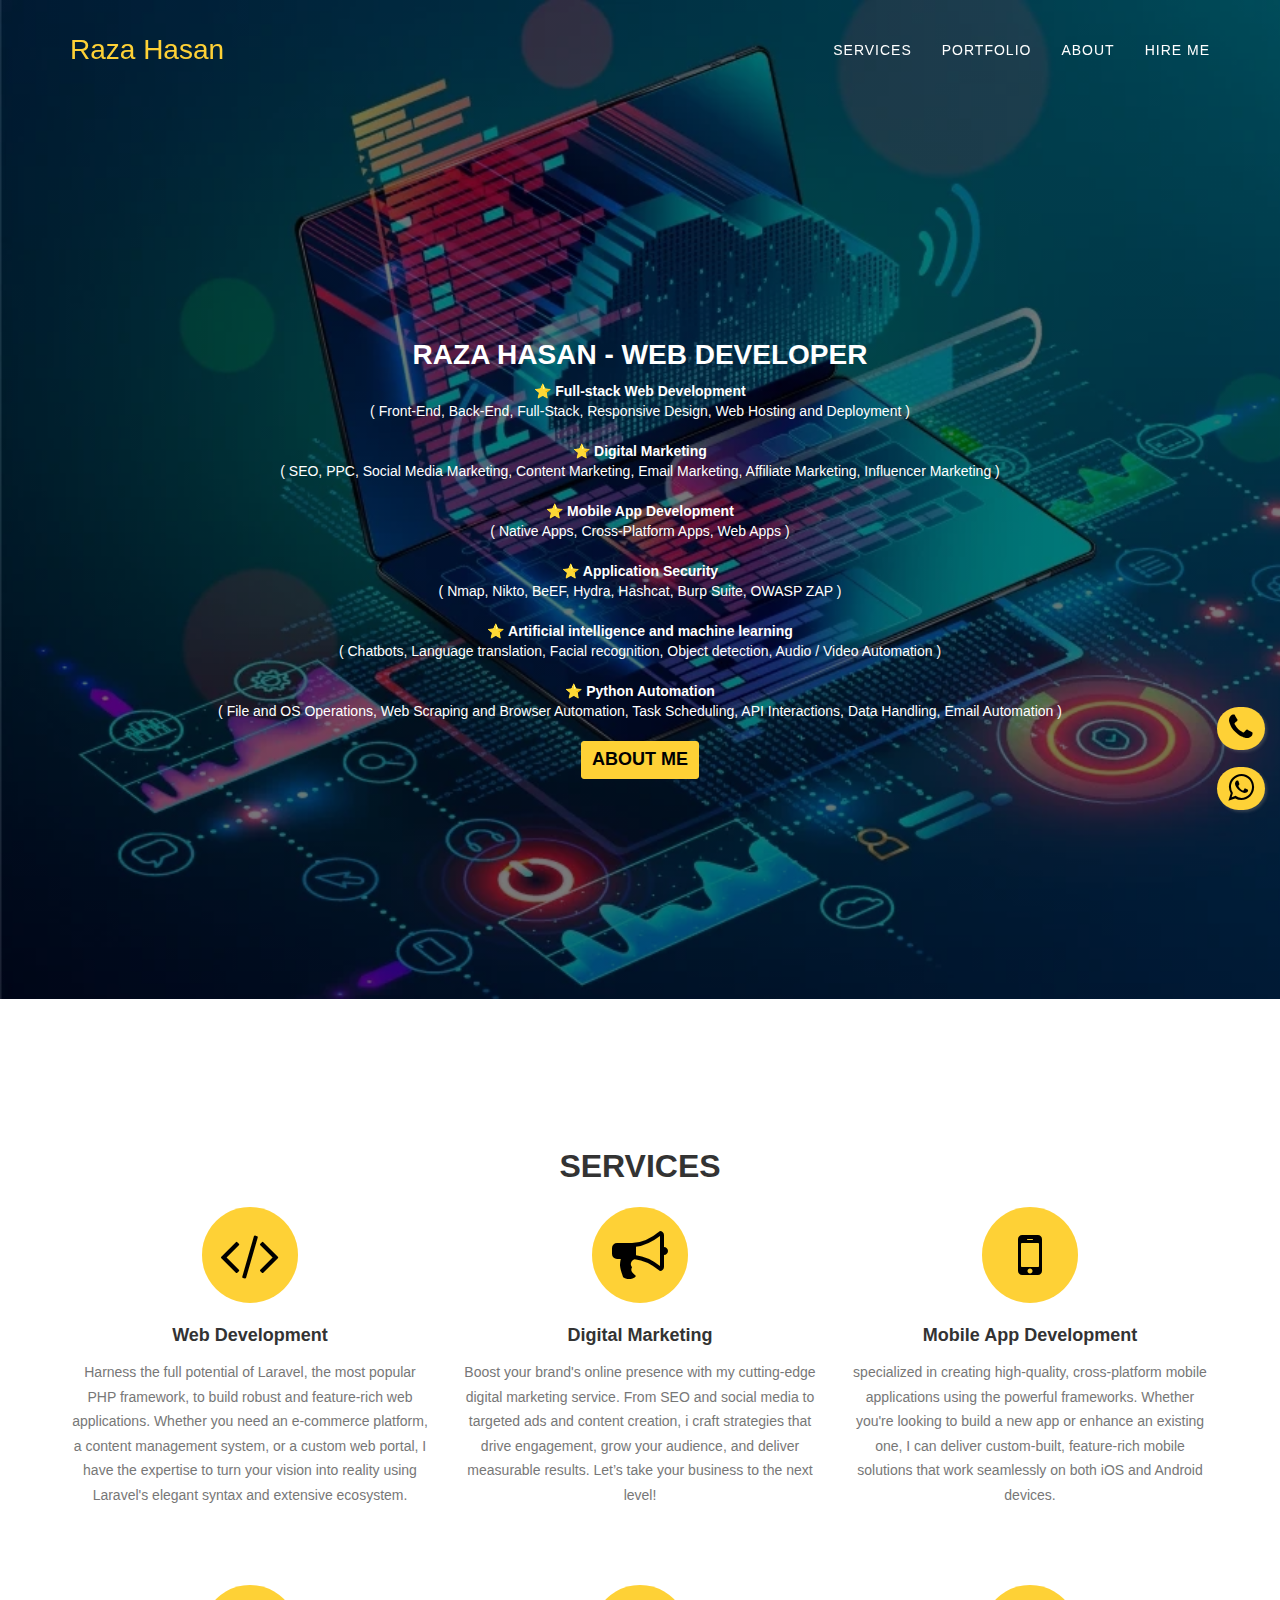
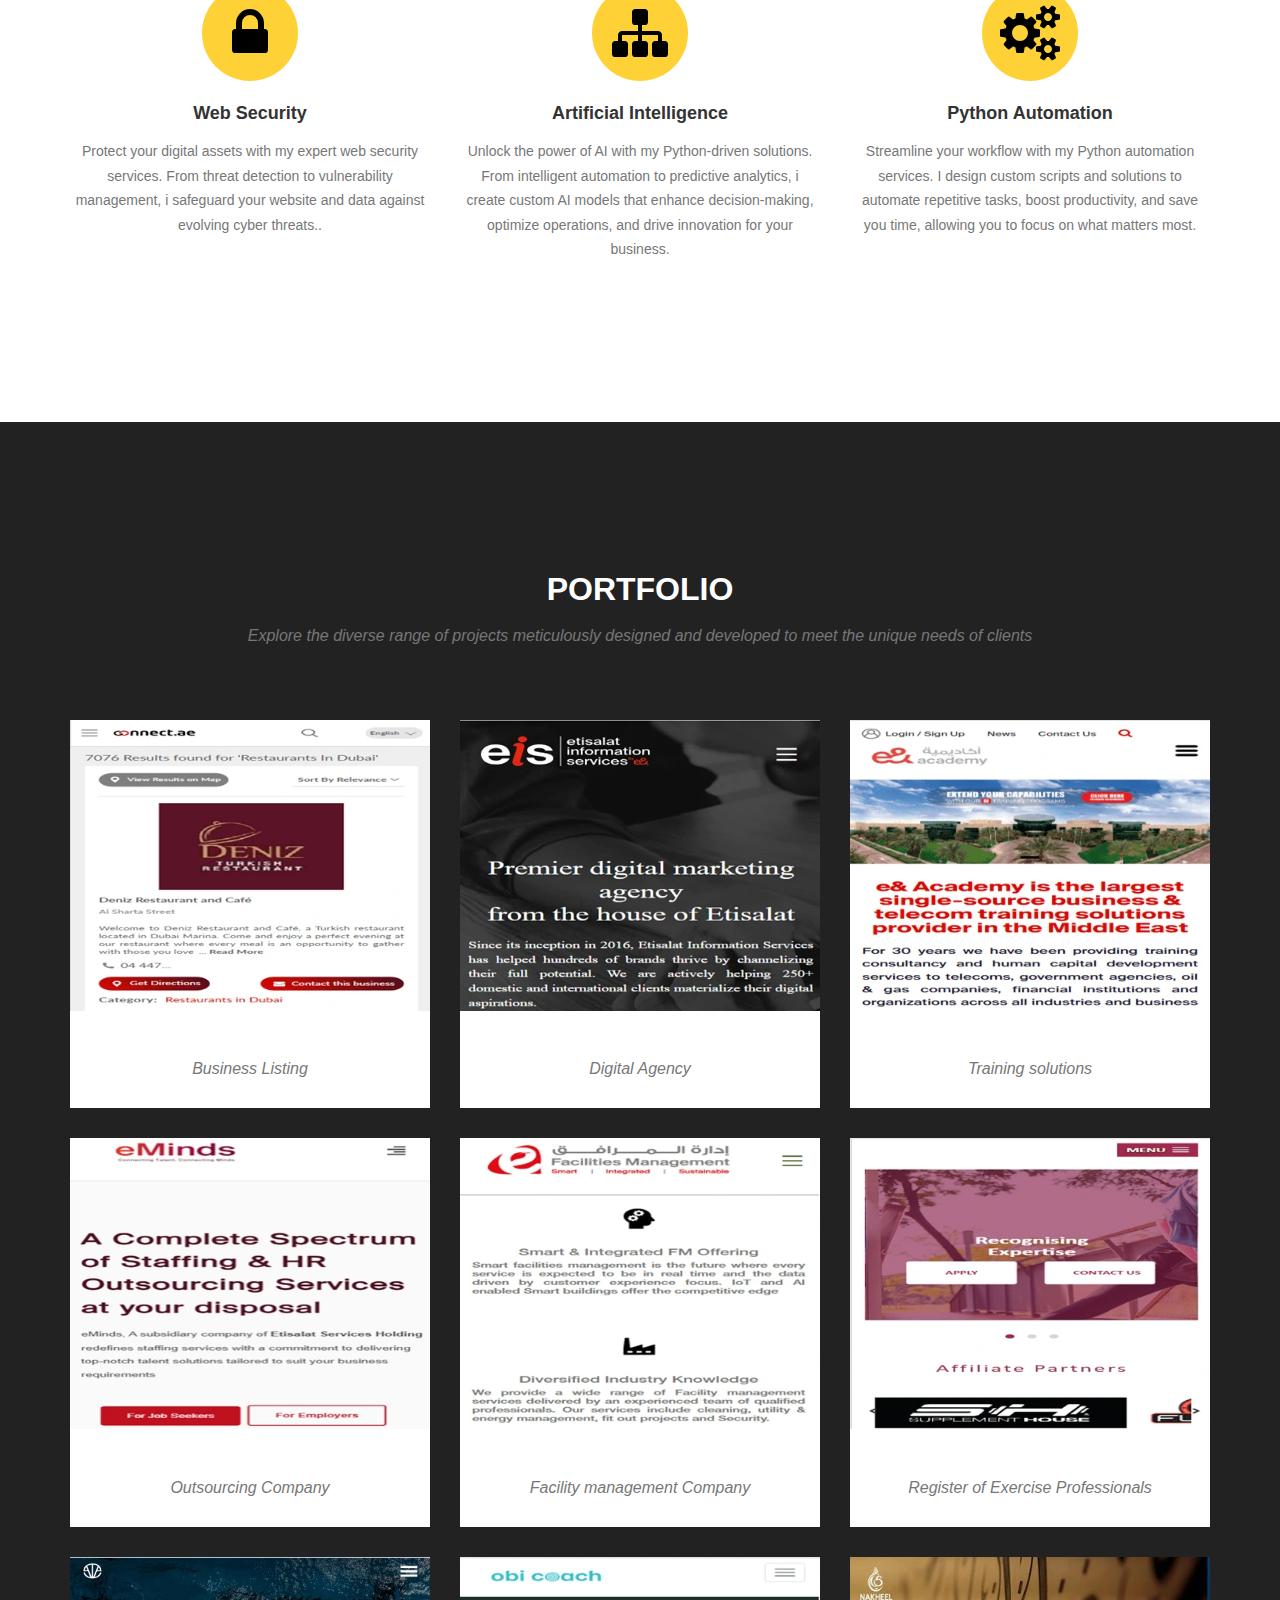
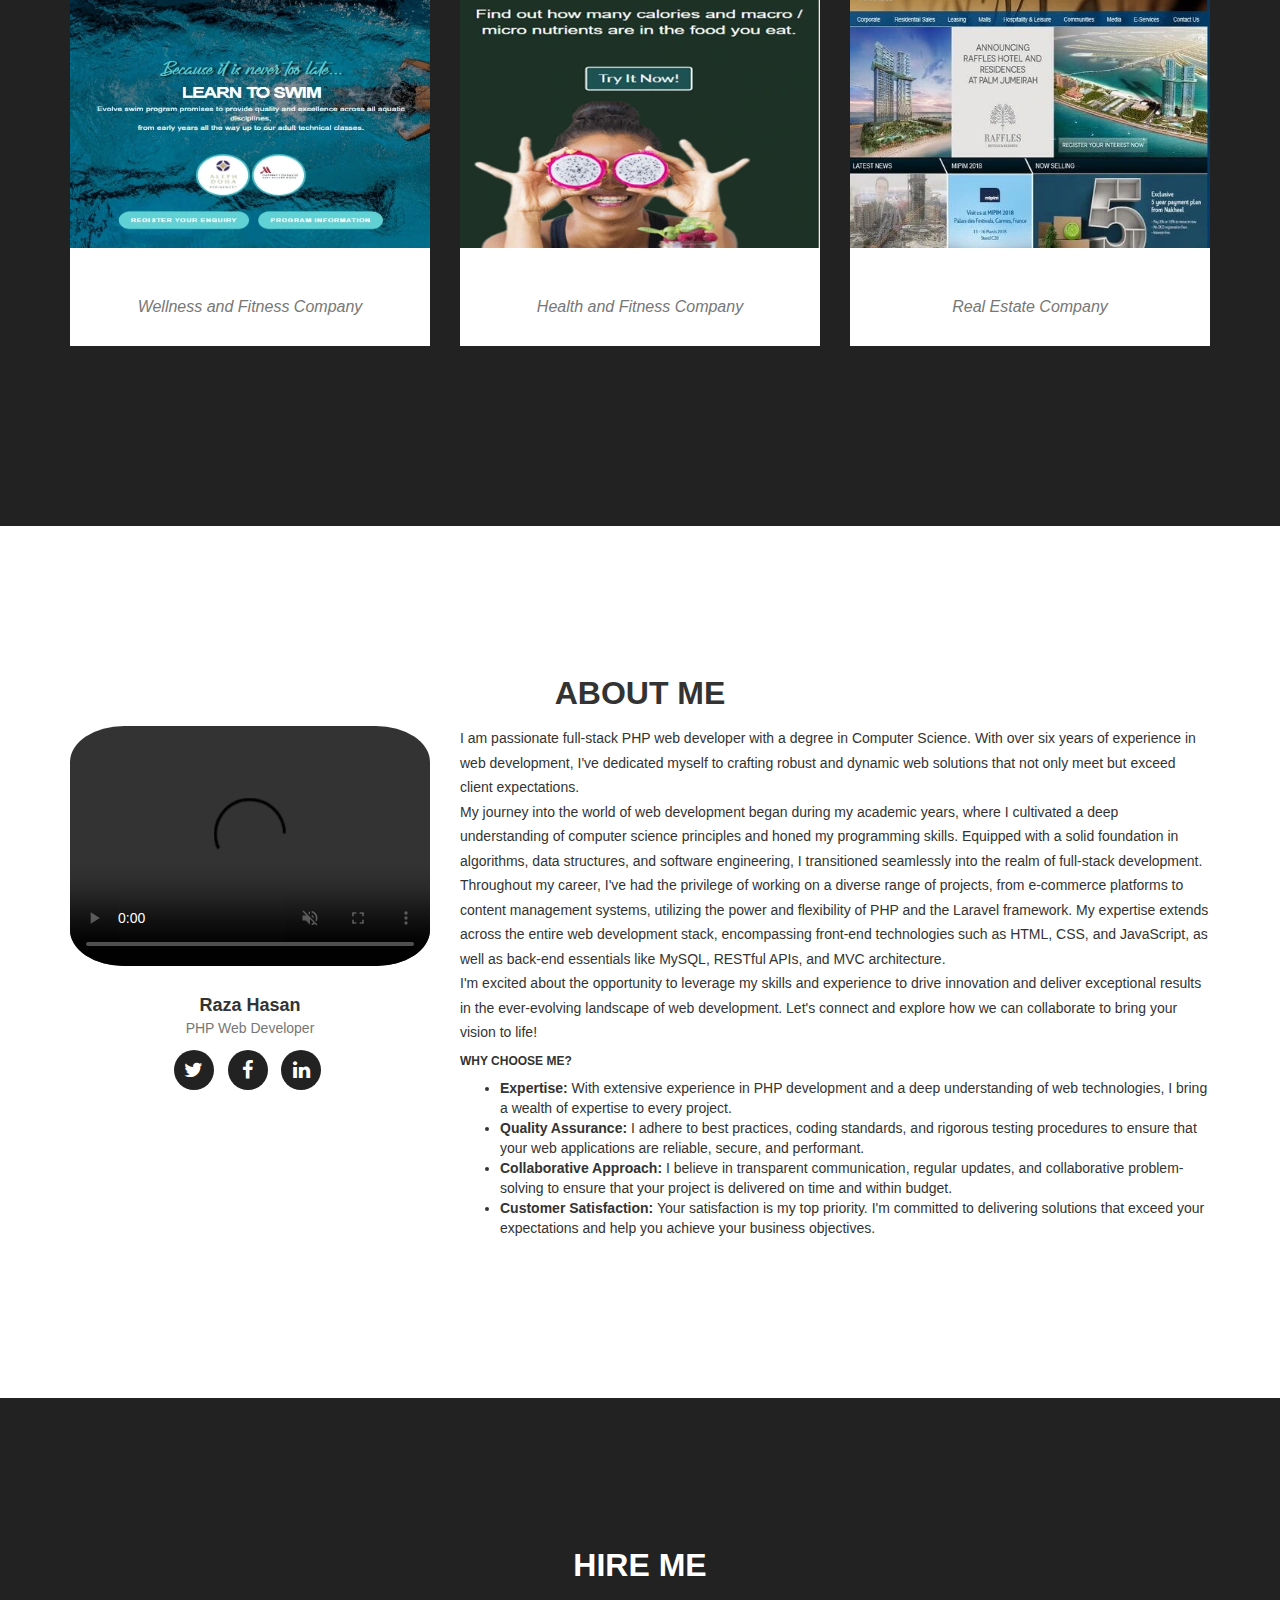
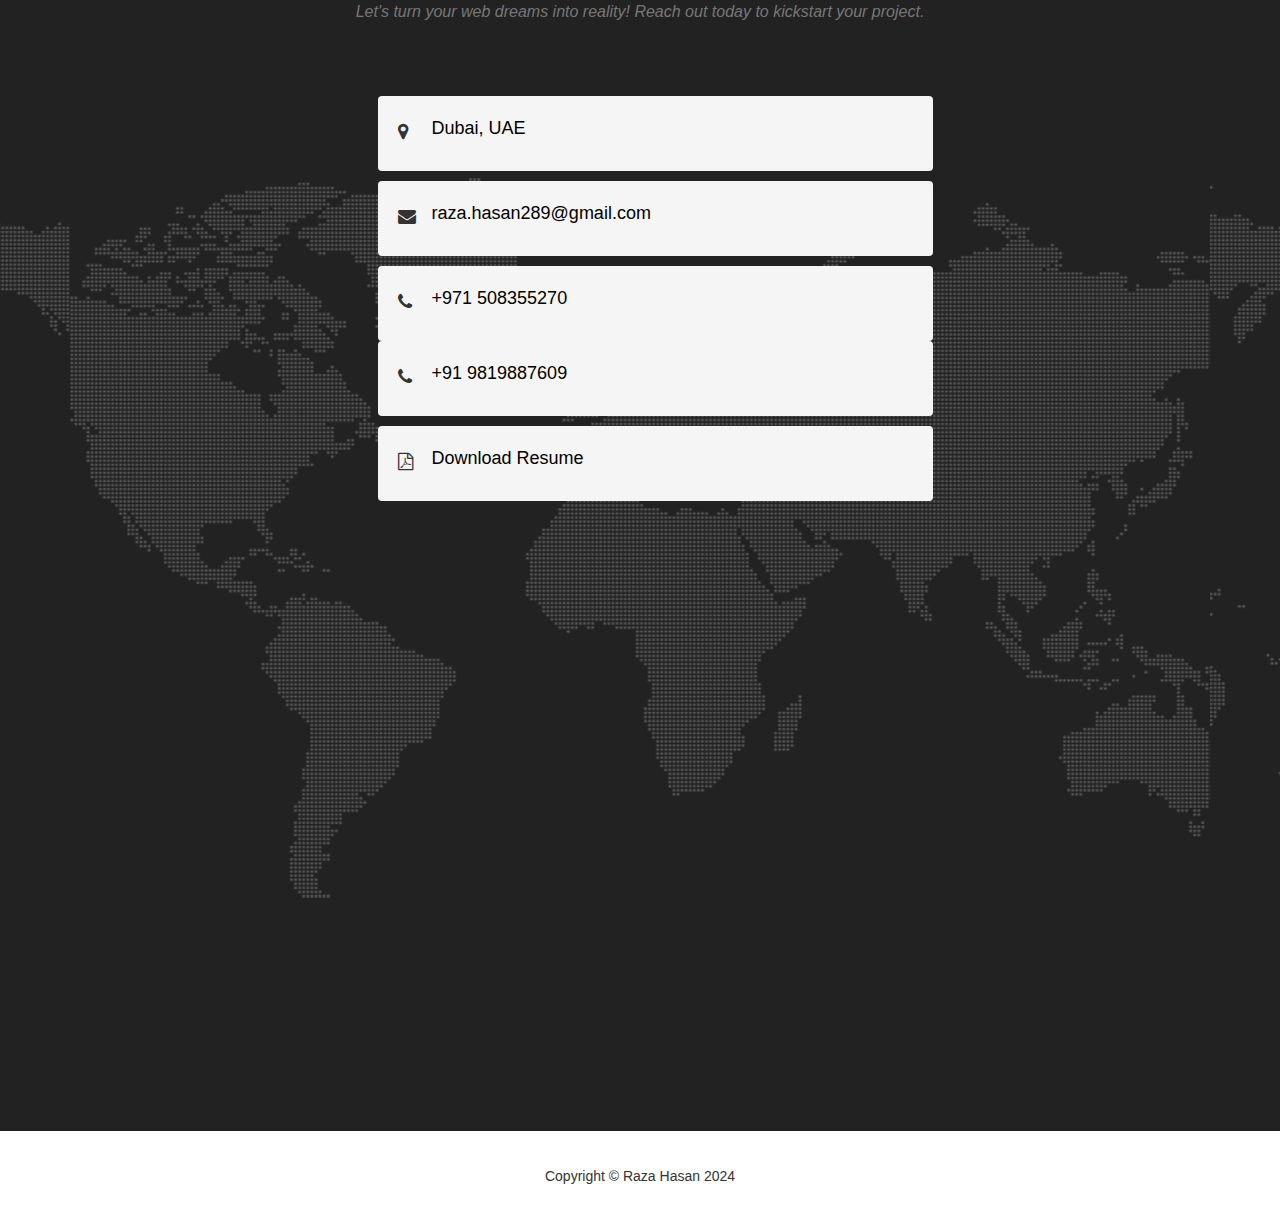
==== commit 5a81301b: "Update index.html" ====
--- a/index.html
+++ b/index.html
@@ -1 +1 @@
-<!DOCTYPE html><html lang="en"><head><meta http-equiv="Content-Type" content="text/html; charset=UTF-8"> <link rel="alternate" href="https://razadev.github.io" hreflang="en-us" /><title>Web Developer Portfolio | Raza Hasan - Frontend & Backend Developer</title> <meta http-equiv="X-UA-Compatible" content="IE=edge"> <meta name="viewport" content="width=device-width, initial-scale=1"> <meta name="description" content="Raza Hasan Full stack web developer with Bachelors Degree in Computer Science, working in Dubai, UAE raza.hasan289@gmail.com 971508355270"> <meta name="author" content="Raza Hasan"> <meta name="keywords" content="web developer, backend-end development, website developer, PHP Developer, wordpress developer, laravel developer, mobile app developer, raza.hasan289, 971508355270"><link rel="canonical" href="http://razadev.github.io"><link rel="icon" type="image/x-icon" href="favicon.ico"> <meta name="google-site-verification" content="QE-77zq7Ct9_A0qqZZli9PwwQEhLP0xND9IgfAhJuko" /> <!-- Bootstrap Core CSS --> <link href="bootstrap.min.css" rel="stylesheet"> <!-- Custom Fonts --> <link href="font-awesome.min.css" rel="stylesheet" type="text/css"> <!-- Theme CSS --> <link href="agency.css" rel="stylesheet"> <!-- HTML5 Shim and Respond.js IE8 support of HTML5 elements and media queries --> <!-- WARNING: Respond.js doesn't work if you view the page via file:// --> <!--[if lt IE 9]> <script src="https://oss.maxcdn.com/libs/html5shiv/3.7.0/html5shiv.js"></script> <script src="https://oss.maxcdn.com/libs/respond.js/1.4.2/respond.min.js"></script> <![endif]--><!-- Google tag (gtag.js) --><script async src="https://www.googletagmanager.com/gtag/js?id=G-DVT82EBH78"></script><script> window.dataLayer = window.dataLayer || []; function gtag(){dataLayer.push(arguments);} gtag('js', new Date()); gtag('config', 'G-DVT82EBH78');</script><script type="application/ld+json">{ "@context": "https://schema.org", "@type": "Person", "name": "Raza", "jobTitle": "Web Developer", "url": "https://razadev.github.io", "sameAs": [ "https://www.linkedin.com/in/raza-hasan", "https://github.com/razadev", "https://twitter.com/razadev89" ], "description": "Full stack web developer with Bachelors Degree in Computer Science.", "@type": "Organization", "name": "Freelance" }}</script></head><body id="page-top" class="index"> <!-- Navigation --> <nav id="mainNav" class="navbar navbar-default navbar-custom navbar-fixed-top affix-top"> <div class="container"> <!-- Brand and toggle get grouped for better mobile display --> <div class="navbar-header page-scroll"> <button type="button" class="navbar-toggle" data-toggle="collapse" data-target="#bs-example-navbar-collapse-1"> <span class="sr-only">Toggle navigation</span> Menu <i class="fa fa-bars"></i> </button> <a class="navbar-brand page-scroll" href="#page-top" rel="nofollow" title="Raza Hasan Logo">Raza Hasan</a> </div> <!-- Collect the nav links, forms, and other content for toggling --> <div class="collapse navbar-collapse" id="bs-example-navbar-collapse-1"> <ul class="nav navbar-nav navbar-right"> <li class="hidden active"> <a href="#page-top" rel="nofollow" title="Home"></a> </li> <li class=""> <a class="page-scroll" href="#services" rel="nofollow" title="Web developer services">Services</a> </li> <li class=""> <a class="page-scroll" href="#portfolio" rel="nofollow" title="Full stack developer portfolio">Portfolio</a> </li> <li class=""> <a class="page-scroll" href="#about" rel="nofollow" title="About Raza Hasan">About</a> </li> <li class=""> <a class="page-scroll" href="#contact" rel="nofollow" title="Hire web developer">Hire Me</a> </li> </ul> </div> <!-- /.navbar-collapse --> </div> <!-- /.container-fluid --> </nav> <!-- Header --> <header> <div class="container"> <div class="intro-text"><div class="header-overlay-text"><h1 class="header-overlay-title">Raza Hasan - Web Developer</h1>					<div class="section-description header-overlay-description">&#11088; <b>Full-stack Web Development</b></div><div class="section-description header-overlay-description">( Front-End, Back-End, Full-Stack, Responsive Design, Web Hosting and Deployment )</div>					<div class="section-description header-overlay-description">&#11088; <b>Digital Marketing</b></div><div class="section-description header-overlay-description">( SEO, PPC, Social Media Marketing, Content Marketing, Email Marketing, Affiliate Marketing, Influencer Marketing )</div>					<div class="section-description header-overlay-description">&#11088; <b>Mobile App Development</b></div><div class="section-description header-overlay-description">( Native Apps, Cross-Platform Apps, Web Apps )</div>					<div class="section-description header-overlay-description">&#11088; <b>Application Security</b></div><div class="section-description header-overlay-description">( Nmap, Nikto, BeEF, Hydra, Hashcat, Burp Suite, OWASP ZAP )</div>					<div class="section-description header-overlay-description">&#11088; <b>Artificial intelligence and machine learning</b></div><div class="section-description header-overlay-description">( Chatbots, Language translation, Facial recognition, Object detection, Audio / Video Automation )</div>					<div class="section-description header-overlay-description">&#11088; <b>Python Automation</b></div><div class="section-description header-overlay-description">( File and OS Operations, Web Scraping and Browser Automation, Task Scheduling, API Interactions, Data Handling, Email Automation )</div><br><a href="#about" class="page-scroll btn btn-xl" rel="nofollow" title="Contact web developer">ABOUT ME</a></div></div> </div> </header><div class="sticky_footer mobile-display">	<div class="button-container">	  <a href="tel:00971508355270" target="_blank" rel="nofollow" title="call web developer raza hasan" class="sticky_footer_content btn-curve-top"><i class="fa fa-phone"></i> Call me</a>	  <a href="https://api.whatsapp.com/send?phone=+971508355270&amp;text=Hi%20i%20have%20a%20project%20for%20web%20development" target="_blank" rel="nofollow" title="whatsapp web developer raza hasan" class="sticky_footer_content btn-curve-top"><i class="fa fa-whatsapp"></i> WhatsApp me</a>	</div></div><a href="tel:00971508355270" class="float-xap-phone mobile-display desktop-display" target="_blank" rel="nofollow" title="call web developer raza hasan"><i class="fa fa-phone"></i></a><a href="https://api.whatsapp.com/send?phone=+971508355270&amp;text=Hi%20i%20have%20a%20project%20for%20web%20development" class="float-xap-whatsapp mobile-display desktop-display" target="_blank" rel="nofollow" title="whatsapp web developer raza hasan"><i class="fa fa-whatsapp"></i></a> <!-- Services Section --> <section id="services"> <div class="container"> <div class="row"> <div class="col-lg-12 text-center"> <h2 class="section-heading">Services</h2> </div> </div> <div class="row text-center"><div class="col-md-4"><span class="fa-stack fa-4x"><i class="fa fa-circle fa-stack-2x text-primary"></i><i class="fa fa-code fa-stack-1x fa-inverse"></i></span><h4 class="service-heading">Web Development</h4><p class="text-muted">Harness the full potential of Laravel, the most popular PHP framework, to build robust and feature-rich web applications. Whether you need an e-commerce platform, a content management system, or a custom web portal, I have the expertise to turn your vision into reality using Laravel's elegant syntax and extensive ecosystem.</p></div><div class="col-md-4"><span class="fa-stack fa-4x"><i class="fa fa-circle fa-stack-2x text-primary"></i><i class="fa fa-bullhorn fa-stack-1x fa-inverse"></i></span><h4 class="service-heading">Digital Marketing</h4><p class="text-muted">Boost your brand's online presence with my cutting-edge digital marketing service. From SEO and social media to targeted ads and content creation, i craft strategies that drive engagement, grow your audience, and deliver measurable results. Let’s take your business to the next level!</p></div><div class="col-md-4"><span class="fa-stack fa-4x"><i class="fa fa-circle fa-stack-2x text-primary"></i><i class="fa fa-mobile fa-stack-1x fa-inverse"></i></span><h4 class="service-heading">Mobile App Development</h4><p class="text-muted">specialized in creating high-quality, cross-platform mobile applications using the powerful frameworks. Whether you're looking to build a new app or enhance an existing one, I can deliver custom-built, feature-rich mobile solutions that work seamlessly on both iOS and Android devices.</p><br><br><br></div><div class="col-md-4"><span class="fa-stack fa-4x"><i class="fa fa-circle fa-stack-2x text-primary"></i><i class="fa fa-lock fa-stack-1x fa-inverse"></i></span><h4 class="service-heading">Web Security</h4><p class="text-muted">Protect your digital assets with my expert web security services. From threat detection to vulnerability management, i safeguard your website and data against evolving cyber threats..</p></div><div class="col-md-4"><span class="fa-stack fa-4x"><i class="fa fa-circle fa-stack-2x text-primary"></i><i class="fa fa-sitemap fa-stack-1x fa-inverse"></i></span><h4 class="service-heading">Artificial Intelligence</h4><p class="text-muted">Unlock the power of AI with my Python-driven solutions. From intelligent automation to predictive analytics, i create custom AI models that enhance decision-making, optimize operations, and drive innovation for your business.</p></div><div class="col-md-4"><span class="fa-stack fa-4x"><i class="fa fa-circle fa-stack-2x text-primary"></i><i class="fa fa-cogs fa-stack-1x fa-inverse"></i></span><h4 class="service-heading">Python Automation</h4><p class="text-muted">Streamline your workflow with my Python automation services. I design custom scripts and solutions to automate repetitive tasks, boost productivity, and save you time, allowing you to focus on what matters most.</p></div></div> </div> </section> <!-- Portfolio Grid Section --> <section id="portfolio" class="bg-darkest-gray"> <div class="container"> <div class="row"> <div class="col-lg-12 text-center"> <h2 class="section-heading">Portfolio</h2> <h3 class="section-subheading text-muted">Explore the diverse range of projects meticulously designed and developed to meet the unique needs of clients</h3> </div> </div> <div class="row"> <div class="col-md-4 col-sm-6 portfolio-item"> <a href="#portfolioModal1" class="portfolio-link" data-toggle="modal" rel="nofollow" title="connact.ae technical detail"> <div class="portfolio-hover"> <div class="portfolio-hover-content"> <i class="fa fa-eye fa-3x"></i> </div> </div> <img src="thumb-connect.webp" class="img-responsive" alt="Responsive hyper local search engine built with Drupal cms and Angular"> </a> <div class="portfolio-caption"> <h4>Connect.ae</h4> <p class="text-muted">Business Listing</p> </div> </div> <div class="col-md-4 col-sm-6 portfolio-item"> <a href="#portfolioModal2" class="portfolio-link" data-toggle="modal" rel="nofollow" title="eisdigital.ae technical detail"> <div class="portfolio-hover"> <div class="portfolio-hover-content"> <i class="fa fa-eye fa-3x"></i> </div> </div> <img src="thumb-eisdigital.webp" class="img-responsive" alt="Responsive digital marketing website built with Laravel framework"> </a> <div class="portfolio-caption"> <h4>Eisdigital</h4> <p class="text-muted">Digital Agency</p> </div> </div> <div class="col-md-4 col-sm-6 portfolio-item"> <a href="#portfolioModal3" class="portfolio-link" data-toggle="modal" rel="nofollow" title="ea.ae technical detail"> <div class="portfolio-hover"> <div class="portfolio-hover-content"> <i class="fa fa-eye fa-3x"></i> </div> </div> <img src="thumb-ea.webp" class="img-responsive" alt="Responsive training consultancy website built with Microsoft Asp.net"> </a> <div class="portfolio-caption"> <h4>Etisalat Academy</h4> <p class="text-muted">Training solutions</p> </div> </div> <div class="col-md-4 col-sm-6 portfolio-item"> <a href="#portfolioModal4" class="portfolio-link" data-toggle="modal" rel="nofollow" title="omb.ae technical detail"> <div class="portfolio-hover"> <div class="portfolio-hover-content"> <i class="fa fa-eye fa-3x"></i> </div> </div> <img src="thumb-omb.webp" class="img-responsive" alt="Responsive staffing services website built with Codeigniter framework"> </a> <div class="portfolio-caption"> <h4>OMB</h4> <p class="text-muted">Outsourcing Company</p> </div> </div> <div class="col-md-4 col-sm-6 portfolio-item"> <a href="#portfolioModal5" class="portfolio-link" data-toggle="modal" rel="nofollow" title="efm.ae technical detail"> <div class="portfolio-hover"> <div class="portfolio-hover-content"> <i class="fa fa-eye fa-3x"></i> </div> </div> <img src="thumb-efm.webp" class="img-responsive" alt="Responsive facility management web app built with Codeigniter framework"> </a> <div class="portfolio-caption"> <h4>EFM</h4> <p class="text-muted">Facility management Company</p> </div> </div> <div class="col-md-4 col-sm-6 portfolio-item"> <a href="#portfolioModal6" class="portfolio-link" data-toggle="modal" rel="nofollow" title="repsqatar.com technical detail"> <div class="portfolio-hover"> <div class="portfolio-hover-content"> <i class="fa fa-eye fa-3x"></i> </div> </div> <img src="thumb-reps.webp" class="img-responsive" alt="Responsive training providers built with Laravel framework"> </a> <div class="portfolio-caption"> <h4>Reps Qatar</h4> <p class="text-muted">Register of Exercise Professionals</p> </div> </div> <div class="col-md-4 col-sm-6 portfolio-item"> <a href="#portfolioModal7" class="portfolio-link" data-toggle="modal" rel="nofollow" title="evolvemindbodysoul.com technical detail"> <div class="portfolio-hover"> <div class="portfolio-hover-content"> <i class="fa fa-eye fa-3x"></i> </div> </div> <img src="thumb-evolve.webp" class="img-responsive" alt="Responsive fitness and nutrition website built with Laravel framework"> </a> <div class="portfolio-caption"> <h4>Evolvemindbodysoul</h4> <p class="text-muted">Wellness and Fitness Company</p> </div> </div> <div class="col-md-4 col-sm-6 portfolio-item"> <a href="#portfolioModal8" class="portfolio-link" data-toggle="modal" rel="nofollow" title="obi-coach.com technical detail"> <div class="portfolio-hover"> <div class="portfolio-hover-content"> <i class="fa fa-eye fa-3x"></i> </div> </div> <img src="thumb-obi.webp" class="img-responsive" alt="Responsive health and fitness website built with Laravel framework"> </a> <div class="portfolio-caption"> <h4>Obi Coach</h4> <p class="text-muted">Health and Fitness Company</p> </div> </div> <div class="col-md-4 col-sm-6 portfolio-item"> <a href="#portfolioModal9" class="portfolio-link" data-toggle="modal" rel="nofollow" title="nakheel.ae technical detail"> <div class="portfolio-hover"> <div class="portfolio-hover-content"> <i class="fa fa-eye fa-3x"></i> </div> </div> <img src="nakheel-thumb.webp" class="img-responsive" alt="Responsive real estate website built with wordpress CMS"> </a> <div class="portfolio-caption"> <h4>Nakheel</h4> <p class="text-muted">Real Estate Company</p> </div> </div> </div> </div> </section> <!-- About Section --> <section id="about"> <div class="container"> <div class="row"> <div class="col-lg-12 text-center"> <h2 class="section-heading">About me</h2> </div> </div> <div class="row"> <div class="col-sm-4"> <div class="team-member"> <!--<img src="profile_pic.jpg" class="img-responsive img-circle" alt="">--><video id="intro_video" width="320" height="240" style="border-radius: 15%;width: 100%;" controls muted autoplay> <source src="Razadev-Profile-Introduction.mp4" type="video/mp4"> <source src="Razadev-Profile-Introduction.ogg" type="video/ogg">Your browser does not support the video tag.</video> <h4>Raza Hasan</h4> <p class="text-muted">PHP Web Developer</p> <ul class="list-inline social-buttons"> <li><a href="https://twitter.com/razadev89" target="_blank" rel="follow" title="Raza hasan on twitter"><i class="fa fa-twitter"></i></a> </li> <li><a href="https://www.facebook.com/razadev89" target="_blank" rel="follow" title="Raza hasan on facebook"><i class="fa fa-facebook"></i></a> </li> <li><a href="https://www.linkedin.com/in/raza-hasan" target="_blank" rel="nofollow" title="Raza hasan on linkedin"><i class="fa fa-linkedin"></i></a> </li> </ul> </div> </div> <div class="col-sm-8"><p>I am passionate full-stack PHP web developer with a degree in Computer Science. With over six years of experience in web development, I've dedicated myself to crafting robust and dynamic web solutions that not only meet but exceed client expectations.<br>My journey into the world of web development began during my academic years, where I cultivated a deep understanding of computer science principles and honed my programming skills. Equipped with a solid foundation in algorithms, data structures, and software engineering, I transitioned seamlessly into the realm of full-stack development.<br>Throughout my career, I've had the privilege of working on a diverse range of projects, from e-commerce platforms to content management systems, utilizing the power and flexibility of PHP and the Laravel framework. My expertise extends across the entire web development stack, encompassing front-end technologies such as HTML, CSS, and JavaScript, as well as back-end essentials like MySQL, RESTful APIs, and MVC architecture.<br>I'm excited about the opportunity to leverage my skills and experience to drive innovation and deliver exceptional results in the ever-evolving landscape of web development. Let's connect and explore how we can collaborate to bring your vision to life!</p><h6>Why Choose Me?</h6><ul><li><b>Expertise:</b> With extensive experience in PHP development and a deep understanding of web technologies, I bring a wealth of expertise to every project.</li><li><b>Quality Assurance:</b> I adhere to best practices, coding standards, and rigorous testing procedures to ensure that your web applications are reliable, secure, and performant.</li><li><b>Collaborative Approach:</b> I believe in transparent communication, regular updates, and collaborative problem-solving to ensure that your project is delivered on time and within budget.</li><li><b>Customer Satisfaction:</b> Your satisfaction is my top priority. I'm committed to delivering solutions that exceed your expectations and help you achieve your business objectives.</li></ul></div> </div> </div> </section> <!-- Contact Section --> <section id="contact"> <div class="container"> <div class="row"> <div class="col-lg-12 text-center"> <h2 class="section-heading">Hire Me</h2> <h3 class="section-subheading text-muted">Let's turn your web dreams into reality! Reach out today to kickstart your project.</h3> </div> </div> <div class="row"> <div class="col-lg-12"><section class="w3l-contacts-12" id="contact" style="padding:0;"> <div class="contact-top pt-5"> <div class="container py-md-3"> <div class="row cont-main-top"> <!-- contact address --> <div class="contact col-lg-offset-3 col-lg-6 mt-lg-0 mt-5"> <div class="cont-subs"> <div class="cont-add"> <div class="cont-add-lft"> <span class="fa fa-map-marker" aria-hidden="true"></span> </div> <div class="cont-add-rgt"> <p class="contact-text-sub">Dubai, UAE</p> </div> </div> <div class="cont-add add-2"> <div class="cont-add-lft"> <span class="fa fa-envelope" aria-hidden="true"></span> </div> <div class="cont-add-rgt"> <a href="mailto:raza.hasan289@gmail.com" rel="follow" title="send mail to web developer" style="color:#000;"> <p class="contact-text-sub">raza.hasan289@gmail.com</p> </a> </div> </div> <div class="cont-add"> <div class="cont-add-lft"> <span class="fa fa-phone" aria-hidden="true"></span> </div> <div class="cont-add-rgt"> <a href="tel:+971508355270" rel="follow" title="contact raza hasan web developer" style="color:#000;"> <p class="contact-text-sub">+971 508355270</p> </a> </div> </div> <div class="cont-add"> <div class="cont-add-lft"> <span class="fa fa-phone" aria-hidden="true"></span> </div> <div class="cont-add-rgt"> <a href="tel:+919819887609" rel="follow" title="alternative contact" style="color:#000;"> <p class="contact-text-sub">+91 9819887609</p> </a> </div> </div> <div class="cont-add add-3"> <div class="cont-add-lft"> <span class="fa fa-file-pdf-o" aria-hidden="true"></span> </div> <div class="cont-add-rgt"> <a href="resume.pdf" download="Raza-Hasan-Web-Developer.pdf" rel="follow" title="Raza-Hasan-Web-Developer"> <p class="contact-text-sub">Download Resume</p> </a> </div> </div> </div> </div> <!-- //contact address --> </div> </div> <!-- map --> <div class="map"> <iframe title="map location" src="https://maps.google.com/maps?q=dubai&t=&z=11&ie=UTF8&iwloc=&output=embed" frameborder="0" style="border:0;" allowfullscreen=""></iframe> </div> <!-- //map --> </div> </section> </div> </div> </div> </section> <footer> <div class="container"> <div class="row"> <div class="col-md-4"> </div> <div class="col-md-4"> <span class="copyright">Copyright © Raza Hasan 2024</span> </div> <div class="col-md-4"> </div> </div> </div> </footer> <!-- Portfolio Modals --> <!-- Use the modals below to showcase details about your portfolio projects! --> <!-- Portfolio Modal 1 --> <div class="portfolio-modal modal fade" id="portfolioModal1" tabindex="-1" role="dialog" aria-hidden="true"> <div class="modal-dialog"> <div class="modal-content"> <div class="close-modal" data-dismiss="modal"> <div class="lr"> <div class="rl"> </div> </div> </div> <div class="container"> <div class="row"> <div class="col-lg-8 col-lg-offset-2"> <div class="modal-body"> <!-- Project Details Go Here --> <h4>Connect.ae</h4> <img class="img-responsive img-centered" src="thumb-connect-full.webp" alt="hyper local search engine developed frontend and backend"> <p>Connect.ae is hyper local search engine to find companies, products & services with in your local city. It collects, filters, classifies and presents local business information to the market.</p> <p><strong><a class="btn btn-primary" href="https://connect.ae/" target="_blank" rel="follow" title="hyper local search engine frontend and backend developed by raza hasan">Go to Link</a></strong></p> <ul class="list-inline"> <li>Role: Web and Mobile App Development</li> </ul> <button type="button" class="btn btn-primary" data-dismiss="modal"><i class="fa fa-times"></i> Cancel</button> </div> </div> </div> </div> </div> </div> </div> <!-- Portfolio Modal 2 --> <div class="portfolio-modal modal fade" id="portfolioModal2" tabindex="-1" role="dialog" aria-hidden="true"> <div class="modal-dialog"> <div class="modal-content"> <div class="close-modal" data-dismiss="modal"> <div class="lr"> <div class="rl"> </div> </div> </div> <div class="container"> <div class="row"> <div class="col-lg-8 col-lg-offset-2"> <div class="modal-body"> <!-- Project Details Go Here --> <h4>Etisalat Information Services</h4> <img class="img-responsive img-centered" src="thumb-eisdigital-full.webp" alt="digital marketing website developed frontend and backend"> <p>Etisalat Information Services is one of the best digital marketing agencies based in Dubai that facilitate businesses encompassing online marketing needs across the GCC and MENA region.</p> <p><strong><a class="btn btn-primary" href="https://www.eisdigital.ae/" target="_blank" rel="follow" title="digital marketing website frontend and backend developed by raza hasan">Go to Link</a></strong></p> <ul class="list-inline"> <li>Role: Web and Mobile App Development</li> </ul> <button type="button" class="btn btn-primary" data-dismiss="modal"><i class="fa fa-times"></i> Cancel</button> </div> </div> </div> </div> </div> </div> </div> <!-- Portfolio Modal 3 --> <div class="portfolio-modal modal fade" id="portfolioModal3" tabindex="-1" role="dialog" aria-hidden="true"> <div class="modal-dialog"> <div class="modal-content"> <div class="close-modal" data-dismiss="modal"> <div class="lr"> <div class="rl"> </div> </div> </div> <div class="container"> <div class="row"> <div class="col-lg-8 col-lg-offset-2"> <div class="modal-body"> <!-- Project Details Go Here --> <h4>Etisalat Academy</h4> <img class="img-responsive img-centered" src="thumb-ea-full.webp" alt="training consultancy website developed frontend and backend"> <p>Providing training consultancy and human capital development services to telecoms, government agencies, oil & gas companies, financial institutions and organizations across all industries and business sectors.</p> <p><strong><a class="btn btn-primary" href="https://www.ea.ae/" target="_blank" rel="follow" title="training consultancy website frontend and backend developed by raza hasan">Go to Link</a></strong></p> <ul class="list-inline"> <li>Role: Web and Mobile App Development</li> </ul> <button type="button" class="btn btn-primary" data-dismiss="modal"><i class="fa fa-times"></i> Cancel</button> </div> </div> </div> </div> </div> </div> </div> <!-- Portfolio Modal 4 --> <div class="portfolio-modal modal fade" id="portfolioModal4" tabindex="-1" role="dialog" aria-hidden="true"> <div class="modal-dialog"> <div class="modal-content"> <div class="close-modal" data-dismiss="modal"> <div class="lr"> <div class="rl"> </div> </div> </div> <div class="container"> <div class="row"> <div class="col-lg-8 col-lg-offset-2"> <div class="modal-body"> <!-- Project Details Go Here --> <h4>OMB</h4> <img class="img-responsive img-centered" src="thumb-omb-full.webp" alt="staffing services website developed frontend and backend"> <p>A subsidiary company of Etisalat Services Holding redefines staffing services with a commitment to delivering top-notch talent solutions</p> <p><strong><a class="btn btn-primary" href="https://www.eminds.ae/" target="_blank" rel="follow" title="staffing services website frontend and backend developed by raza hasan">Go to Link</a></strong></p> <ul class="list-inline"> <li>Role: Web and Mobile App Development</li> </ul> <button type="button" class="btn btn-primary" data-dismiss="modal"><i class="fa fa-times"></i> Cancel</button> </div> </div> </div> </div> </div> </div> </div> <!-- Portfolio Modal 5 --> <div class="portfolio-modal modal fade" id="portfolioModal5" tabindex="-1" role="dialog" aria-hidden="true"> <div class="modal-dialog"> <div class="modal-content"> <div class="close-modal" data-dismiss="modal"> <div class="lr"> <div class="rl"> </div> </div> </div> <div class="container"> <div class="row"> <div class="col-lg-8 col-lg-offset-2"> <div class="modal-body"> <!-- Project Details Go Here --> <h4>Etisalat Facilities Management</h4> <img class="img-responsive img-centered" src="thumb-efm-full.webp" alt="facility management website developed frontend and backend"> <p>Offer smart, innovative, integrated and sustainable facility management solutions for large infrastructure projects.</p> <p><strong><a class="btn btn-primary" href="https://www.efm.ae/" target="_blank" rel="follow" title="facility management website frontend and backend developed by raza hasan">Go to Link</a></strong></p> <ul class="list-inline"> <li>Role: Web and Mobile App Development</li> </ul> <button type="button" class="btn btn-primary" data-dismiss="modal"><i class="fa fa-times"></i> Cancel</button> </div> </div> </div> </div> </div> </div> </div> <!-- Portfolio Modal 6 --> <div class="portfolio-modal modal fade" id="portfolioModal6" tabindex="-1" role="dialog" aria-hidden="true"> <div class="modal-dialog"> <div class="modal-content"> <div class="close-modal" data-dismiss="modal"> <div class="lr"> <div class="rl"> </div> </div> </div> <div class="container"> <div class="row"> <div class="col-lg-8 col-lg-offset-2"> <div class="modal-body"> <!-- Project Details Go Here --> <h4>Reps Qatar</h4> <img class="img-responsive img-centered" src="thumb-reps-full.webp" alt="training provider website developed frontend and backend"> <p>REPs Qatar is a national register of training providers and trainers that has been established to raise industry standards in Qatar.</p> <p><strong><a class="btn btn-primary" href="https://www.repsqatar.com/" target="_blank" rel="follow" title="training provider website frontend and backend developed by raza hasan">Go to Link</a></strong></p> <ul class="list-inline"> <li>Role: Web and Mobile App Development</li> </ul> <button type="button" class="btn btn-primary" data-dismiss="modal"><i class="fa fa-times"></i> Cancel</button> </div> </div> </div> </div> </div> </div> </div> <!-- Portfolio Modal 7 --> <div class="portfolio-modal modal fade" id="portfolioModal7" tabindex="-1" role="dialog" aria-hidden="true"> <div class="modal-dialog"> <div class="modal-content"> <div class="close-modal" data-dismiss="modal"> <div class="lr"> <div class="rl"> </div> </div> </div> <div class="container"> <div class="row"> <div class="col-lg-8 col-lg-offset-2"> <div class="modal-body"> <!-- Project Details Go Here --> <h4>Evolvemindbodysoul</h4> <img class="img-responsive img-centered" src="thumb-evolve-full.webp" alt="fitness and nutrition website developed frontend and backend"> <p>Deliver specialised training services ranging from fitness and nutrition to service rehabilitation and mindfulness.</p> <p><strong><a class="btn btn-primary" href="https://www.evolvemindbodysoul.com/" target="_blank" rel="follow" title="fitness and nutrition website frontend and backend developed by raza hasan">Go to Link</a></strong></p> <ul class="list-inline"> <li>Role: Web and Mobile App Development</li> </ul> <button type="button" class="btn btn-primary" data-dismiss="modal"><i class="fa fa-times"></i> Cancel</button> </div> </div> </div> </div> </div> </div> </div> <!-- Portfolio Modal 8 --> <div class="portfolio-modal modal fade" id="portfolioModal8" tabindex="-1" role="dialog" aria-hidden="true"> <div class="modal-dialog"> <div class="modal-content"> <div class="close-modal" data-dismiss="modal"> <div class="lr"> <div class="rl"> </div> </div> </div> <div class="container"> <div class="row"> <div class="col-lg-8 col-lg-offset-2"> <div class="modal-body"> <!-- Project Details Go Here --> <h4>Obi Coach</h4> <img class="img-responsive img-centered" src="thumb-obi-full.webp" alt="nutrition website developed frontend and backend"> <p>Obi coach motivates and empowers to achieve your goals.</p> <p><strong><a class="btn btn-primary" href="http://www.obi-coach.com/" target="_blank" rel="follow" title="nutrition website frontend and backend developed by raza hasan">Go to Link</a></strong></p> <ul class="list-inline"> <li>Role: Web and Mobile App Development</li> </ul> <button type="button" class="btn btn-primary" data-dismiss="modal"><i class="fa fa-times"></i> Cancel</button> </div> </div> </div> </div> </div> </div> </div> <!-- Portfolio Modal 9 --> <div class="portfolio-modal modal fade" id="portfolioModal9" tabindex="-1" role="dialog" aria-hidden="true"> <div class="modal-dialog"> <div class="modal-content"> <div class="close-modal" data-dismiss="modal"> <div class="lr"> <div class="rl"> </div> </div> </div> <div class="container"> <div class="row"> <div class="col-lg-8 col-lg-offset-2"> <div class="modal-body"> <!-- Project Details Go Here --> <h4>Nakheel</h4> <img class="img-responsive img-centered" src="nakheel-thumb.webp" alt="real estate developer website developed frontend and backend"> <p>leading real estate developer in Dubai, with a portfolio of projects across residential, retail, hospitality, and leisure sectors.</p> <p><strong><a class="btn btn-primary" href="https://www.nakheel.com/" target="_blank" rel="follow" title="real estate developer website frontend and backend developed by raza hasan">Go to Link</a></strong></p> <ul class="list-inline"> <li>Role: Web and Mobile App Development</li> </ul> <button type="button" class="btn btn-primary" data-dismiss="modal"><i class="fa fa-times"></i> Cancel</button> </div> </div> </div> </div> </div> </div> </div> <!-- jQuery --> <script src="jquery.min.js"></script> <!-- Bootstrap Core JavaScript --> <script src="bootstrap.min.js"></script> <!-- Plugin JavaScript --> <script src="jquery.easing.min.js"></script> <!-- Theme JavaScript --> <script src="agency.min.js"></script></body></html>
+<!DOCTYPE html><html lang="en"><head><meta http-equiv="Content-Type" content="text/html; charset=UTF-8"> <link rel="alternate" href="https://razadev.github.io" hreflang="en-us" /><title>Web Developer Portfolio | Raza Hasan - Frontend & Backend Developer</title> <meta http-equiv="X-UA-Compatible" content="IE=edge"> <meta name="viewport" content="width=device-width, initial-scale=1"> <meta name="description" content="Raza Hasan Full stack web developer with Bachelors Degree in Computer Science, working in Dubai, UAE raza.hasan289@gmail.com 971508355270"> <meta name="author" content="Raza Hasan"> <meta name="keywords" content="web developer, backend-end development, website developer, PHP Developer, wordpress developer, laravel developer, mobile app developer, raza.hasan289, 971508355270"><link rel="canonical" href="http://razadev.github.io"><link rel="icon" type="image/x-icon" href="favicon.ico"> <meta name="google-site-verification" content="QE-77zq7Ct9_A0qqZZli9PwwQEhLP0xND9IgfAhJuko" /> <!-- Bootstrap Core CSS --> <link href="bootstrap.min.css" rel="stylesheet"> <!-- Custom Fonts --> <link href="font-awesome.min.css" rel="stylesheet" type="text/css"> <!-- Theme CSS --> <link href="agency.css" rel="stylesheet"> <!-- HTML5 Shim and Respond.js IE8 support of HTML5 elements and media queries --> <!-- WARNING: Respond.js doesn't work if you view the page via file:// --> <!--[if lt IE 9]> <script src="https://oss.maxcdn.com/libs/html5shiv/3.7.0/html5shiv.js"></script> <script src="https://oss.maxcdn.com/libs/respond.js/1.4.2/respond.min.js"></script> <![endif]--><!-- Google tag (gtag.js) --><script async src="https://www.googletagmanager.com/gtag/js?id=G-DVT82EBH78"></script><script> window.dataLayer = window.dataLayer || []; function gtag(){dataLayer.push(arguments);} gtag('js', new Date()); gtag('config', 'G-DVT82EBH78');</script><script type="application/ld+json">{ "@context": "https://schema.org", "@type": "Person", "name": "Raza", "jobTitle": "Web Developer", "url": "https://razadev.github.io", "sameAs": [ "https://www.linkedin.com/in/raza-hasan", "https://github.com/razadev", "https://twitter.com/razadev89" ], "description": "Full stack web developer with Bachelors Degree in Computer Science.", "@type": "Organization", "name": "Freelance" }}</script></head><body id="page-top" class="index"> <!-- Navigation --> <nav id="mainNav" class="navbar navbar-default navbar-custom navbar-fixed-top affix-top"> <div class="container"> <!-- Brand and toggle get grouped for better mobile display --> <div class="navbar-header page-scroll"> <button type="button" class="navbar-toggle" data-toggle="collapse" data-target="#bs-example-navbar-collapse-1"> <span class="sr-only">Toggle navigation</span> Menu <i class="fa fa-bars"></i> </button> <a class="navbar-brand page-scroll" href="#page-top" rel="nofollow" title="Raza Hasan Logo">Raza Hasan</a> </div> <!-- Collect the nav links, forms, and other content for toggling --> <div class="collapse navbar-collapse" id="bs-example-navbar-collapse-1"> <ul class="nav navbar-nav navbar-right"> <li class="hidden active"> <a href="#page-top" rel="nofollow" title="Home"></a> </li> <li class=""> <a class="page-scroll" href="#services" rel="nofollow" title="Web developer services">Services</a> </li> <li class=""> <a class="page-scroll" href="#portfolio" rel="nofollow" title="Full stack developer portfolio">Portfolio</a> </li> <li class=""> <a class="page-scroll" href="#about" rel="nofollow" title="About Raza Hasan">About</a> </li> <li class=""> <a class="page-scroll" href="#contact" rel="nofollow" title="Hire web developer">Hire Me</a> </li> </ul> </div> <!-- /.navbar-collapse --> </div> <!-- /.container-fluid --> </nav> <!-- Header --> <header> <div class="container"> <div class="intro-text"><div class="header-overlay-text"><h1 class="header-overlay-title">Raza Hasan - Web Developer</h1>					<div class="section-description header-overlay-description">&#11088; <b>Full-stack Web Development</b></div><div class="section-description header-overlay-description">( Front-End, Back-End, Full-Stack, Responsive Design, Web Hosting and Deployment )</div><br>					<div class="section-description header-overlay-description">&#11088; <b>Digital Marketing</b></div><div class="section-description header-overlay-description">( SEO, PPC, Social Media Marketing, Content Marketing, Email Marketing, Affiliate Marketing, Influencer Marketing )</div><br>					<div class="section-description header-overlay-description">&#11088; <b>Mobile App Development</b></div><div class="section-description header-overlay-description">( Native Apps, Cross-Platform Apps, Web Apps )</div><br>					<div class="section-description header-overlay-description">&#11088; <b>Application Security</b></div><div class="section-description header-overlay-description">( Nmap, Nikto, BeEF, Hydra, Hashcat, Burp Suite, OWASP ZAP )</div><br>					<div class="section-description header-overlay-description">&#11088; <b>Artificial intelligence and machine learning</b></div><div class="section-description header-overlay-description">( Chatbots, Language translation, Facial recognition, Object detection, Audio / Video Automation )</div><br>					<div class="section-description header-overlay-description">&#11088; <b>Python Automation</b></div><div class="section-description header-overlay-description">( File and OS Operations, Web Scraping and Browser Automation, Task Scheduling, API Interactions, Data Handling, Email Automation )</div><br><a href="#about" class="page-scroll btn btn-xl" rel="nofollow" title="Contact web developer">ABOUT ME</a></div></div> </div> </header><div class="sticky_footer mobile-display">	<div class="button-container">	  <a href="tel:00971508355270" target="_blank" rel="nofollow" title="call web developer raza hasan" class="sticky_footer_content btn-curve-top"><i class="fa fa-phone"></i> Call me</a>	  <a href="https://api.whatsapp.com/send?phone=+971508355270&amp;text=Hi%20i%20have%20a%20project%20for%20web%20development" target="_blank" rel="nofollow" title="whatsapp web developer raza hasan" class="sticky_footer_content btn-curve-top"><i class="fa fa-whatsapp"></i> WhatsApp me</a>	</div></div><a href="tel:00971508355270" class="float-xap-phone mobile-display desktop-display" target="_blank" rel="nofollow" title="call web developer raza hasan"><i class="fa fa-phone"></i></a><a href="https://api.whatsapp.com/send?phone=+971508355270&amp;text=Hi%20i%20have%20a%20project%20for%20web%20development" class="float-xap-whatsapp mobile-display desktop-display" target="_blank" rel="nofollow" title="whatsapp web developer raza hasan"><i class="fa fa-whatsapp"></i></a> <!-- Services Section --> <section id="services"> <div class="container"> <div class="row"> <div class="col-lg-12 text-center"> <h2 class="section-heading">Services</h2> </div> </div> <div class="row text-center"><div class="col-md-4"><span class="fa-stack fa-4x"><i class="fa fa-circle fa-stack-2x text-primary"></i><i class="fa fa-code fa-stack-1x fa-inverse"></i></span><h4 class="service-heading">Web Development</h4><p class="text-muted">Harness the full potential of Laravel, the most popular PHP framework, to build robust and feature-rich web applications. Whether you need an e-commerce platform, a content management system, or a custom web portal, I have the expertise to turn your vision into reality using Laravel's elegant syntax and extensive ecosystem.</p></div><div class="col-md-4"><span class="fa-stack fa-4x"><i class="fa fa-circle fa-stack-2x text-primary"></i><i class="fa fa-bullhorn fa-stack-1x fa-inverse"></i></span><h4 class="service-heading">Digital Marketing</h4><p class="text-muted">Boost your brand's online presence with my cutting-edge digital marketing service. From SEO and social media to targeted ads and content creation, i craft strategies that drive engagement, grow your audience, and deliver measurable results. Let’s take your business to the next level!</p></div><div class="col-md-4"><span class="fa-stack fa-4x"><i class="fa fa-circle fa-stack-2x text-primary"></i><i class="fa fa-mobile fa-stack-1x fa-inverse"></i></span><h4 class="service-heading">Mobile App Development</h4><p class="text-muted">specialized in creating high-quality, cross-platform mobile applications using the powerful frameworks. Whether you're looking to build a new app or enhance an existing one, I can deliver custom-built, feature-rich mobile solutions that work seamlessly on both iOS and Android devices.</p><br><br><br></div><div class="col-md-4"><span class="fa-stack fa-4x"><i class="fa fa-circle fa-stack-2x text-primary"></i><i class="fa fa-lock fa-stack-1x fa-inverse"></i></span><h4 class="service-heading">Web Security</h4><p class="text-muted">Protect your digital assets with my expert web security services. From threat detection to vulnerability management, i safeguard your website and data against evolving cyber threats..</p></div><div class="col-md-4"><span class="fa-stack fa-4x"><i class="fa fa-circle fa-stack-2x text-primary"></i><i class="fa fa-sitemap fa-stack-1x fa-inverse"></i></span><h4 class="service-heading">Artificial Intelligence</h4><p class="text-muted">Unlock the power of AI with my Python-driven solutions. From intelligent automation to predictive analytics, i create custom AI models that enhance decision-making, optimize operations, and drive innovation for your business.</p></div><div class="col-md-4"><span class="fa-stack fa-4x"><i class="fa fa-circle fa-stack-2x text-primary"></i><i class="fa fa-cogs fa-stack-1x fa-inverse"></i></span><h4 class="service-heading">Python Automation</h4><p class="text-muted">Streamline your workflow with my Python automation services. I design custom scripts and solutions to automate repetitive tasks, boost productivity, and save you time, allowing you to focus on what matters most.</p></div></div> </div> </section> <!-- Portfolio Grid Section --> <section id="portfolio" class="bg-darkest-gray"> <div class="container"> <div class="row"> <div class="col-lg-12 text-center"> <h2 class="section-heading">Portfolio</h2> <h3 class="section-subheading text-muted">Explore the diverse range of projects meticulously designed and developed to meet the unique needs of clients</h3> </div> </div> <div class="row"> <div class="col-md-4 col-sm-6 portfolio-item"> <a href="#portfolioModal1" class="portfolio-link" data-toggle="modal" rel="nofollow" title="connact.ae technical detail"> <div class="portfolio-hover"> <div class="portfolio-hover-content"> <i class="fa fa-eye fa-3x"></i> </div> </div> <img src="thumb-connect.webp" class="img-responsive" alt="Responsive hyper local search engine built with Drupal cms and Angular"> </a> <div class="portfolio-caption"> <h4>Connect.ae</h4> <p class="text-muted">Business Listing</p> </div> </div> <div class="col-md-4 col-sm-6 portfolio-item"> <a href="#portfolioModal2" class="portfolio-link" data-toggle="modal" rel="nofollow" title="eisdigital.ae technical detail"> <div class="portfolio-hover"> <div class="portfolio-hover-content"> <i class="fa fa-eye fa-3x"></i> </div> </div> <img src="thumb-eisdigital.webp" class="img-responsive" alt="Responsive digital marketing website built with Laravel framework"> </a> <div class="portfolio-caption"> <h4>Eisdigital</h4> <p class="text-muted">Digital Agency</p> </div> </div> <div class="col-md-4 col-sm-6 portfolio-item"> <a href="#portfolioModal3" class="portfolio-link" data-toggle="modal" rel="nofollow" title="ea.ae technical detail"> <div class="portfolio-hover"> <div class="portfolio-hover-content"> <i class="fa fa-eye fa-3x"></i> </div> </div> <img src="thumb-ea.webp" class="img-responsive" alt="Responsive training consultancy website built with Microsoft Asp.net"> </a> <div class="portfolio-caption"> <h4>Etisalat Academy</h4> <p class="text-muted">Training solutions</p> </div> </div> <div class="col-md-4 col-sm-6 portfolio-item"> <a href="#portfolioModal4" class="portfolio-link" data-toggle="modal" rel="nofollow" title="omb.ae technical detail"> <div class="portfolio-hover"> <div class="portfolio-hover-content"> <i class="fa fa-eye fa-3x"></i> </div> </div> <img src="thumb-omb.webp" class="img-responsive" alt="Responsive staffing services website built with Codeigniter framework"> </a> <div class="portfolio-caption"> <h4>OMB</h4> <p class="text-muted">Outsourcing Company</p> </div> </div> <div class="col-md-4 col-sm-6 portfolio-item"> <a href="#portfolioModal5" class="portfolio-link" data-toggle="modal" rel="nofollow" title="efm.ae technical detail"> <div class="portfolio-hover"> <div class="portfolio-hover-content"> <i class="fa fa-eye fa-3x"></i> </div> </div> <img src="thumb-efm.webp" class="img-responsive" alt="Responsive facility management web app built with Codeigniter framework"> </a> <div class="portfolio-caption"> <h4>EFM</h4> <p class="text-muted">Facility management Company</p> </div> </div> <div class="col-md-4 col-sm-6 portfolio-item"> <a href="#portfolioModal6" class="portfolio-link" data-toggle="modal" rel="nofollow" title="repsqatar.com technical detail"> <div class="portfolio-hover"> <div class="portfolio-hover-content"> <i class="fa fa-eye fa-3x"></i> </div> </div> <img src="thumb-reps.webp" class="img-responsive" alt="Responsive training providers built with Laravel framework"> </a> <div class="portfolio-caption"> <h4>Reps Qatar</h4> <p class="text-muted">Register of Exercise Professionals</p> </div> </div> <div class="col-md-4 col-sm-6 portfolio-item"> <a href="#portfolioModal7" class="portfolio-link" data-toggle="modal" rel="nofollow" title="evolvemindbodysoul.com technical detail"> <div class="portfolio-hover"> <div class="portfolio-hover-content"> <i class="fa fa-eye fa-3x"></i> </div> </div> <img src="thumb-evolve.webp" class="img-responsive" alt="Responsive fitness and nutrition website built with Laravel framework"> </a> <div class="portfolio-caption"> <h4>Evolvemindbodysoul</h4> <p class="text-muted">Wellness and Fitness Company</p> </div> </div> <div class="col-md-4 col-sm-6 portfolio-item"> <a href="#portfolioModal8" class="portfolio-link" data-toggle="modal" rel="nofollow" title="obi-coach.com technical detail"> <div class="portfolio-hover"> <div class="portfolio-hover-content"> <i class="fa fa-eye fa-3x"></i> </div> </div> <img src="thumb-obi.webp" class="img-responsive" alt="Responsive health and fitness website built with Laravel framework"> </a> <div class="portfolio-caption"> <h4>Obi Coach</h4> <p class="text-muted">Health and Fitness Company</p> </div> </div> <div class="col-md-4 col-sm-6 portfolio-item"> <a href="#portfolioModal9" class="portfolio-link" data-toggle="modal" rel="nofollow" title="nakheel.ae technical detail"> <div class="portfolio-hover"> <div class="portfolio-hover-content"> <i class="fa fa-eye fa-3x"></i> </div> </div> <img src="nakheel-thumb.webp" class="img-responsive" alt="Responsive real estate website built with wordpress CMS"> </a> <div class="portfolio-caption"> <h4>Nakheel</h4> <p class="text-muted">Real Estate Company</p> </div> </div> </div> </div> </section> <!-- About Section --> <section id="about"> <div class="container"> <div class="row"> <div class="col-lg-12 text-center"> <h2 class="section-heading">About me</h2> </div> </div> <div class="row"> <div class="col-sm-4"> <div class="team-member"> <!--<img src="profile_pic.jpg" class="img-responsive img-circle" alt="">--><video id="intro_video" width="320" height="240" style="border-radius: 15%;width: 100%;" controls muted autoplay> <source src="Razadev-Profile-Introduction.mp4" type="video/mp4"> <source src="Razadev-Profile-Introduction.ogg" type="video/ogg">Your browser does not support the video tag.</video> <h4>Raza Hasan</h4> <p class="text-muted">PHP Web Developer</p> <ul class="list-inline social-buttons"> <li><a href="https://twitter.com/razadev89" target="_blank" rel="follow" title="Raza hasan on twitter"><i class="fa fa-twitter"></i></a> </li> <li><a href="https://www.facebook.com/razadev89" target="_blank" rel="follow" title="Raza hasan on facebook"><i class="fa fa-facebook"></i></a> </li> <li><a href="https://www.linkedin.com/in/raza-hasan" target="_blank" rel="nofollow" title="Raza hasan on linkedin"><i class="fa fa-linkedin"></i></a> </li> </ul> </div> </div> <div class="col-sm-8"><p>I am passionate full-stack PHP web developer with a degree in Computer Science. With over six years of experience in web development, I've dedicated myself to crafting robust and dynamic web solutions that not only meet but exceed client expectations.<br>My journey into the world of web development began during my academic years, where I cultivated a deep understanding of computer science principles and honed my programming skills. Equipped with a solid foundation in algorithms, data structures, and software engineering, I transitioned seamlessly into the realm of full-stack development.<br>Throughout my career, I've had the privilege of working on a diverse range of projects, from e-commerce platforms to content management systems, utilizing the power and flexibility of PHP and the Laravel framework. My expertise extends across the entire web development stack, encompassing front-end technologies such as HTML, CSS, and JavaScript, as well as back-end essentials like MySQL, RESTful APIs, and MVC architecture.<br>I'm excited about the opportunity to leverage my skills and experience to drive innovation and deliver exceptional results in the ever-evolving landscape of web development. Let's connect and explore how we can collaborate to bring your vision to life!</p><h6>Why Choose Me?</h6><ul><li><b>Expertise:</b> With extensive experience in PHP development and a deep understanding of web technologies, I bring a wealth of expertise to every project.</li><li><b>Quality Assurance:</b> I adhere to best practices, coding standards, and rigorous testing procedures to ensure that your web applications are reliable, secure, and performant.</li><li><b>Collaborative Approach:</b> I believe in transparent communication, regular updates, and collaborative problem-solving to ensure that your project is delivered on time and within budget.</li><li><b>Customer Satisfaction:</b> Your satisfaction is my top priority. I'm committed to delivering solutions that exceed your expectations and help you achieve your business objectives.</li></ul></div> </div> </div> </section> <!-- Contact Section --> <section id="contact"> <div class="container"> <div class="row"> <div class="col-lg-12 text-center"> <h2 class="section-heading">Hire Me</h2> <h3 class="section-subheading text-muted">Let's turn your web dreams into reality! Reach out today to kickstart your project.</h3> </div> </div> <div class="row"> <div class="col-lg-12"><section class="w3l-contacts-12" id="contact" style="padding:0;"> <div class="contact-top pt-5"> <div class="container py-md-3"> <div class="row cont-main-top"> <!-- contact address --> <div class="contact col-lg-offset-3 col-lg-6 mt-lg-0 mt-5"> <div class="cont-subs"> <div class="cont-add"> <div class="cont-add-lft"> <span class="fa fa-map-marker" aria-hidden="true"></span> </div> <div class="cont-add-rgt"> <p class="contact-text-sub">Dubai, UAE</p> </div> </div> <div class="cont-add add-2"> <div class="cont-add-lft"> <span class="fa fa-envelope" aria-hidden="true"></span> </div> <div class="cont-add-rgt"> <a href="mailto:raza.hasan289@gmail.com" rel="follow" title="send mail to web developer" style="color:#000;"> <p class="contact-text-sub">raza.hasan289@gmail.com</p> </a> </div> </div> <div class="cont-add"> <div class="cont-add-lft"> <span class="fa fa-phone" aria-hidden="true"></span> </div> <div class="cont-add-rgt"> <a href="tel:+971508355270" rel="follow" title="contact raza hasan web developer" style="color:#000;"> <p class="contact-text-sub">+971 508355270</p> </a> </div> </div> <div class="cont-add"> <div class="cont-add-lft"> <span class="fa fa-phone" aria-hidden="true"></span> </div> <div class="cont-add-rgt"> <a href="tel:+919819887609" rel="follow" title="alternative contact" style="color:#000;"> <p class="contact-text-sub">+91 9819887609</p> </a> </div> </div> <div class="cont-add add-3"> <div class="cont-add-lft"> <span class="fa fa-file-pdf-o" aria-hidden="true"></span> </div> <div class="cont-add-rgt"> <a href="resume.pdf" download="Raza-Hasan-Web-Developer.pdf" rel="follow" title="Raza-Hasan-Web-Developer"> <p class="contact-text-sub">Download Resume</p> </a> </div> </div> </div> </div> <!-- //contact address --> </div> </div> <!-- map --> <div class="map"> <iframe title="map location" src="https://maps.google.com/maps?q=dubai&t=&z=11&ie=UTF8&iwloc=&output=embed" frameborder="0" style="border:0;" allowfullscreen=""></iframe> </div> <!-- //map --> </div> </section> </div> </div> </div> </section> <footer> <div class="container"> <div class="row"> <div class="col-md-4"> </div> <div class="col-md-4"> <span class="copyright">Copyright © Raza Hasan 2024</span> </div> <div class="col-md-4"> </div> </div> </div> </footer> <!-- Portfolio Modals --> <!-- Use the modals below to showcase details about your portfolio projects! --> <!-- Portfolio Modal 1 --> <div class="portfolio-modal modal fade" id="portfolioModal1" tabindex="-1" role="dialog" aria-hidden="true"> <div class="modal-dialog"> <div class="modal-content"> <div class="close-modal" data-dismiss="modal"> <div class="lr"> <div class="rl"> </div> </div> </div> <div class="container"> <div class="row"> <div class="col-lg-8 col-lg-offset-2"> <div class="modal-body"> <!-- Project Details Go Here --> <h4>Connect.ae</h4> <img class="img-responsive img-centered" src="thumb-connect-full.webp" alt="hyper local search engine developed frontend and backend"> <p>Connect.ae is hyper local search engine to find companies, products & services with in your local city. It collects, filters, classifies and presents local business information to the market.</p> <p><strong><a class="btn btn-primary" href="https://connect.ae/" target="_blank" rel="follow" title="hyper local search engine frontend and backend developed by raza hasan">Go to Link</a></strong></p> <ul class="list-inline"> <li>Role: Web and Mobile App Development</li> </ul> <button type="button" class="btn btn-primary" data-dismiss="modal"><i class="fa fa-times"></i> Cancel</button> </div> </div> </div> </div> </div> </div> </div> <!-- Portfolio Modal 2 --> <div class="portfolio-modal modal fade" id="portfolioModal2" tabindex="-1" role="dialog" aria-hidden="true"> <div class="modal-dialog"> <div class="modal-content"> <div class="close-modal" data-dismiss="modal"> <div class="lr"> <div class="rl"> </div> </div> </div> <div class="container"> <div class="row"> <div class="col-lg-8 col-lg-offset-2"> <div class="modal-body"> <!-- Project Details Go Here --> <h4>Etisalat Information Services</h4> <img class="img-responsive img-centered" src="thumb-eisdigital-full.webp" alt="digital marketing website developed frontend and backend"> <p>Etisalat Information Services is one of the best digital marketing agencies based in Dubai that facilitate businesses encompassing online marketing needs across the GCC and MENA region.</p> <p><strong><a class="btn btn-primary" href="https://www.eisdigital.ae/" target="_blank" rel="follow" title="digital marketing website frontend and backend developed by raza hasan">Go to Link</a></strong></p> <ul class="list-inline"> <li>Role: Web and Mobile App Development</li> </ul> <button type="button" class="btn btn-primary" data-dismiss="modal"><i class="fa fa-times"></i> Cancel</button> </div> </div> </div> </div> </div> </div> </div> <!-- Portfolio Modal 3 --> <div class="portfolio-modal modal fade" id="portfolioModal3" tabindex="-1" role="dialog" aria-hidden="true"> <div class="modal-dialog"> <div class="modal-content"> <div class="close-modal" data-dismiss="modal"> <div class="lr"> <div class="rl"> </div> </div> </div> <div class="container"> <div class="row"> <div class="col-lg-8 col-lg-offset-2"> <div class="modal-body"> <!-- Project Details Go Here --> <h4>Etisalat Academy</h4> <img class="img-responsive img-centered" src="thumb-ea-full.webp" alt="training consultancy website developed frontend and backend"> <p>Providing training consultancy and human capital development services to telecoms, government agencies, oil & gas companies, financial institutions and organizations across all industries and business sectors.</p> <p><strong><a class="btn btn-primary" href="https://www.ea.ae/" target="_blank" rel="follow" title="training consultancy website frontend and backend developed by raza hasan">Go to Link</a></strong></p> <ul class="list-inline"> <li>Role: Web and Mobile App Development</li> </ul> <button type="button" class="btn btn-primary" data-dismiss="modal"><i class="fa fa-times"></i> Cancel</button> </div> </div> </div> </div> </div> </div> </div> <!-- Portfolio Modal 4 --> <div class="portfolio-modal modal fade" id="portfolioModal4" tabindex="-1" role="dialog" aria-hidden="true"> <div class="modal-dialog"> <div class="modal-content"> <div class="close-modal" data-dismiss="modal"> <div class="lr"> <div class="rl"> </div> </div> </div> <div class="container"> <div class="row"> <div class="col-lg-8 col-lg-offset-2"> <div class="modal-body"> <!-- Project Details Go Here --> <h4>OMB</h4> <img class="img-responsive img-centered" src="thumb-omb-full.webp" alt="staffing services website developed frontend and backend"> <p>A subsidiary company of Etisalat Services Holding redefines staffing services with a commitment to delivering top-notch talent solutions</p> <p><strong><a class="btn btn-primary" href="https://www.eminds.ae/" target="_blank" rel="follow" title="staffing services website frontend and backend developed by raza hasan">Go to Link</a></strong></p> <ul class="list-inline"> <li>Role: Web and Mobile App Development</li> </ul> <button type="button" class="btn btn-primary" data-dismiss="modal"><i class="fa fa-times"></i> Cancel</button> </div> </div> </div> </div> </div> </div> </div> <!-- Portfolio Modal 5 --> <div class="portfolio-modal modal fade" id="portfolioModal5" tabindex="-1" role="dialog" aria-hidden="true"> <div class="modal-dialog"> <div class="modal-content"> <div class="close-modal" data-dismiss="modal"> <div class="lr"> <div class="rl"> </div> </div> </div> <div class="container"> <div class="row"> <div class="col-lg-8 col-lg-offset-2"> <div class="modal-body"> <!-- Project Details Go Here --> <h4>Etisalat Facilities Management</h4> <img class="img-responsive img-centered" src="thumb-efm-full.webp" alt="facility management website developed frontend and backend"> <p>Offer smart, innovative, integrated and sustainable facility management solutions for large infrastructure projects.</p> <p><strong><a class="btn btn-primary" href="https://www.efm.ae/" target="_blank" rel="follow" title="facility management website frontend and backend developed by raza hasan">Go to Link</a></strong></p> <ul class="list-inline"> <li>Role: Web and Mobile App Development</li> </ul> <button type="button" class="btn btn-primary" data-dismiss="modal"><i class="fa fa-times"></i> Cancel</button> </div> </div> </div> </div> </div> </div> </div> <!-- Portfolio Modal 6 --> <div class="portfolio-modal modal fade" id="portfolioModal6" tabindex="-1" role="dialog" aria-hidden="true"> <div class="modal-dialog"> <div class="modal-content"> <div class="close-modal" data-dismiss="modal"> <div class="lr"> <div class="rl"> </div> </div> </div> <div class="container"> <div class="row"> <div class="col-lg-8 col-lg-offset-2"> <div class="modal-body"> <!-- Project Details Go Here --> <h4>Reps Qatar</h4> <img class="img-responsive img-centered" src="thumb-reps-full.webp" alt="training provider website developed frontend and backend"> <p>REPs Qatar is a national register of training providers and trainers that has been established to raise industry standards in Qatar.</p> <p><strong><a class="btn btn-primary" href="https://www.repsqatar.com/" target="_blank" rel="follow" title="training provider website frontend and backend developed by raza hasan">Go to Link</a></strong></p> <ul class="list-inline"> <li>Role: Web and Mobile App Development</li> </ul> <button type="button" class="btn btn-primary" data-dismiss="modal"><i class="fa fa-times"></i> Cancel</button> </div> </div> </div> </div> </div> </div> </div> <!-- Portfolio Modal 7 --> <div class="portfolio-modal modal fade" id="portfolioModal7" tabindex="-1" role="dialog" aria-hidden="true"> <div class="modal-dialog"> <div class="modal-content"> <div class="close-modal" data-dismiss="modal"> <div class="lr"> <div class="rl"> </div> </div> </div> <div class="container"> <div class="row"> <div class="col-lg-8 col-lg-offset-2"> <div class="modal-body"> <!-- Project Details Go Here --> <h4>Evolvemindbodysoul</h4> <img class="img-responsive img-centered" src="thumb-evolve-full.webp" alt="fitness and nutrition website developed frontend and backend"> <p>Deliver specialised training services ranging from fitness and nutrition to service rehabilitation and mindfulness.</p> <p><strong><a class="btn btn-primary" href="https://www.evolvemindbodysoul.com/" target="_blank" rel="follow" title="fitness and nutrition website frontend and backend developed by raza hasan">Go to Link</a></strong></p> <ul class="list-inline"> <li>Role: Web and Mobile App Development</li> </ul> <button type="button" class="btn btn-primary" data-dismiss="modal"><i class="fa fa-times"></i> Cancel</button> </div> </div> </div> </div> </div> </div> </div> <!-- Portfolio Modal 8 --> <div class="portfolio-modal modal fade" id="portfolioModal8" tabindex="-1" role="dialog" aria-hidden="true"> <div class="modal-dialog"> <div class="modal-content"> <div class="close-modal" data-dismiss="modal"> <div class="lr"> <div class="rl"> </div> </div> </div> <div class="container"> <div class="row"> <div class="col-lg-8 col-lg-offset-2"> <div class="modal-body"> <!-- Project Details Go Here --> <h4>Obi Coach</h4> <img class="img-responsive img-centered" src="thumb-obi-full.webp" alt="nutrition website developed frontend and backend"> <p>Obi coach motivates and empowers to achieve your goals.</p> <p><strong><a class="btn btn-primary" href="http://www.obi-coach.com/" target="_blank" rel="follow" title="nutrition website frontend and backend developed by raza hasan">Go to Link</a></strong></p> <ul class="list-inline"> <li>Role: Web and Mobile App Development</li> </ul> <button type="button" class="btn btn-primary" data-dismiss="modal"><i class="fa fa-times"></i> Cancel</button> </div> </div> </div> </div> </div> </div> </div> <!-- Portfolio Modal 9 --> <div class="portfolio-modal modal fade" id="portfolioModal9" tabindex="-1" role="dialog" aria-hidden="true"> <div class="modal-dialog"> <div class="modal-content"> <div class="close-modal" data-dismiss="modal"> <div class="lr"> <div class="rl"> </div> </div> </div> <div class="container"> <div class="row"> <div class="col-lg-8 col-lg-offset-2"> <div class="modal-body"> <!-- Project Details Go Here --> <h4>Nakheel</h4> <img class="img-responsive img-centered" src="nakheel-thumb.webp" alt="real estate developer website developed frontend and backend"> <p>leading real estate developer in Dubai, with a portfolio of projects across residential, retail, hospitality, and leisure sectors.</p> <p><strong><a class="btn btn-primary" href="https://www.nakheel.com/" target="_blank" rel="follow" title="real estate developer website frontend and backend developed by raza hasan">Go to Link</a></strong></p> <ul class="list-inline"> <li>Role: Web and Mobile App Development</li> </ul> <button type="button" class="btn btn-primary" data-dismiss="modal"><i class="fa fa-times"></i> Cancel</button> </div> </div> </div> </div> </div> </div> </div> <!-- jQuery --> <script src="jquery.min.js"></script> <!-- Bootstrap Core JavaScript --> <script src="bootstrap.min.js"></script> <!-- Plugin JavaScript --> <script src="jquery.easing.min.js"></script> <!-- Theme JavaScript --> <script src="agency.min.js"></script></body></html>
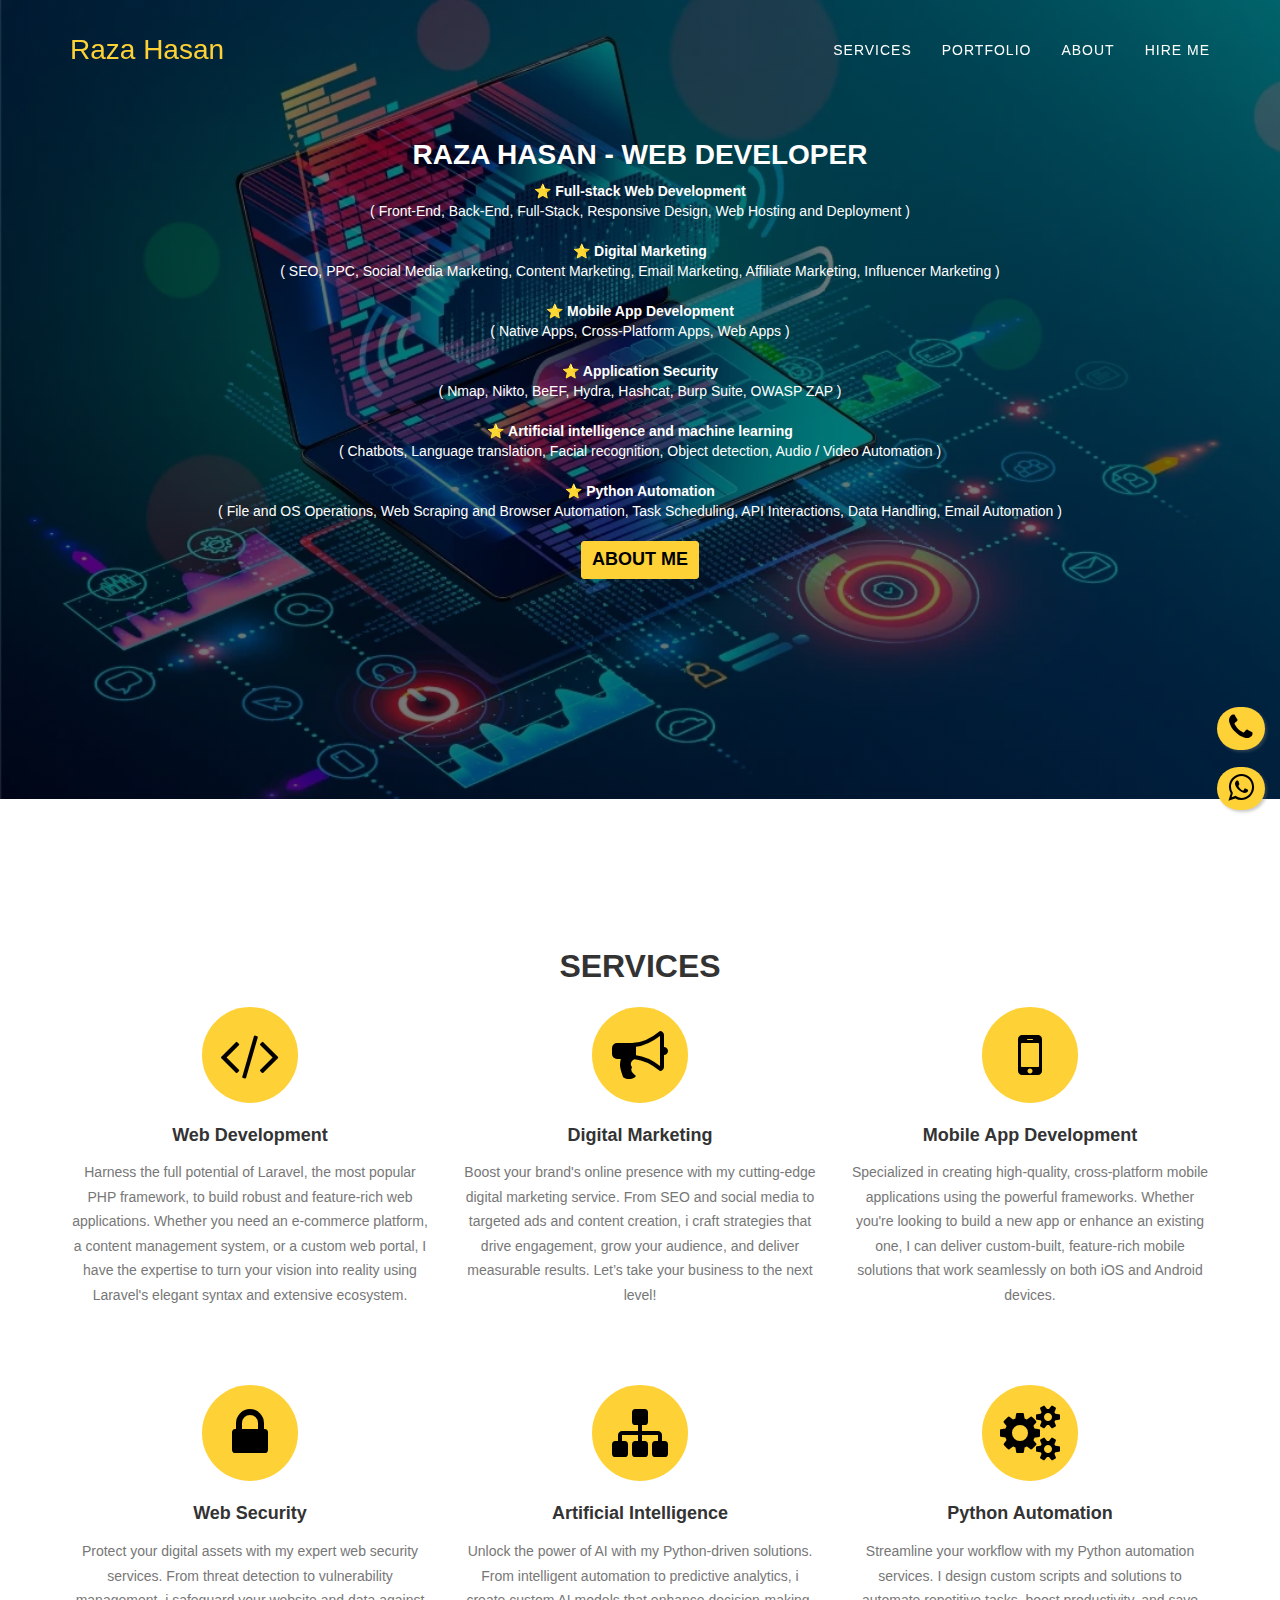
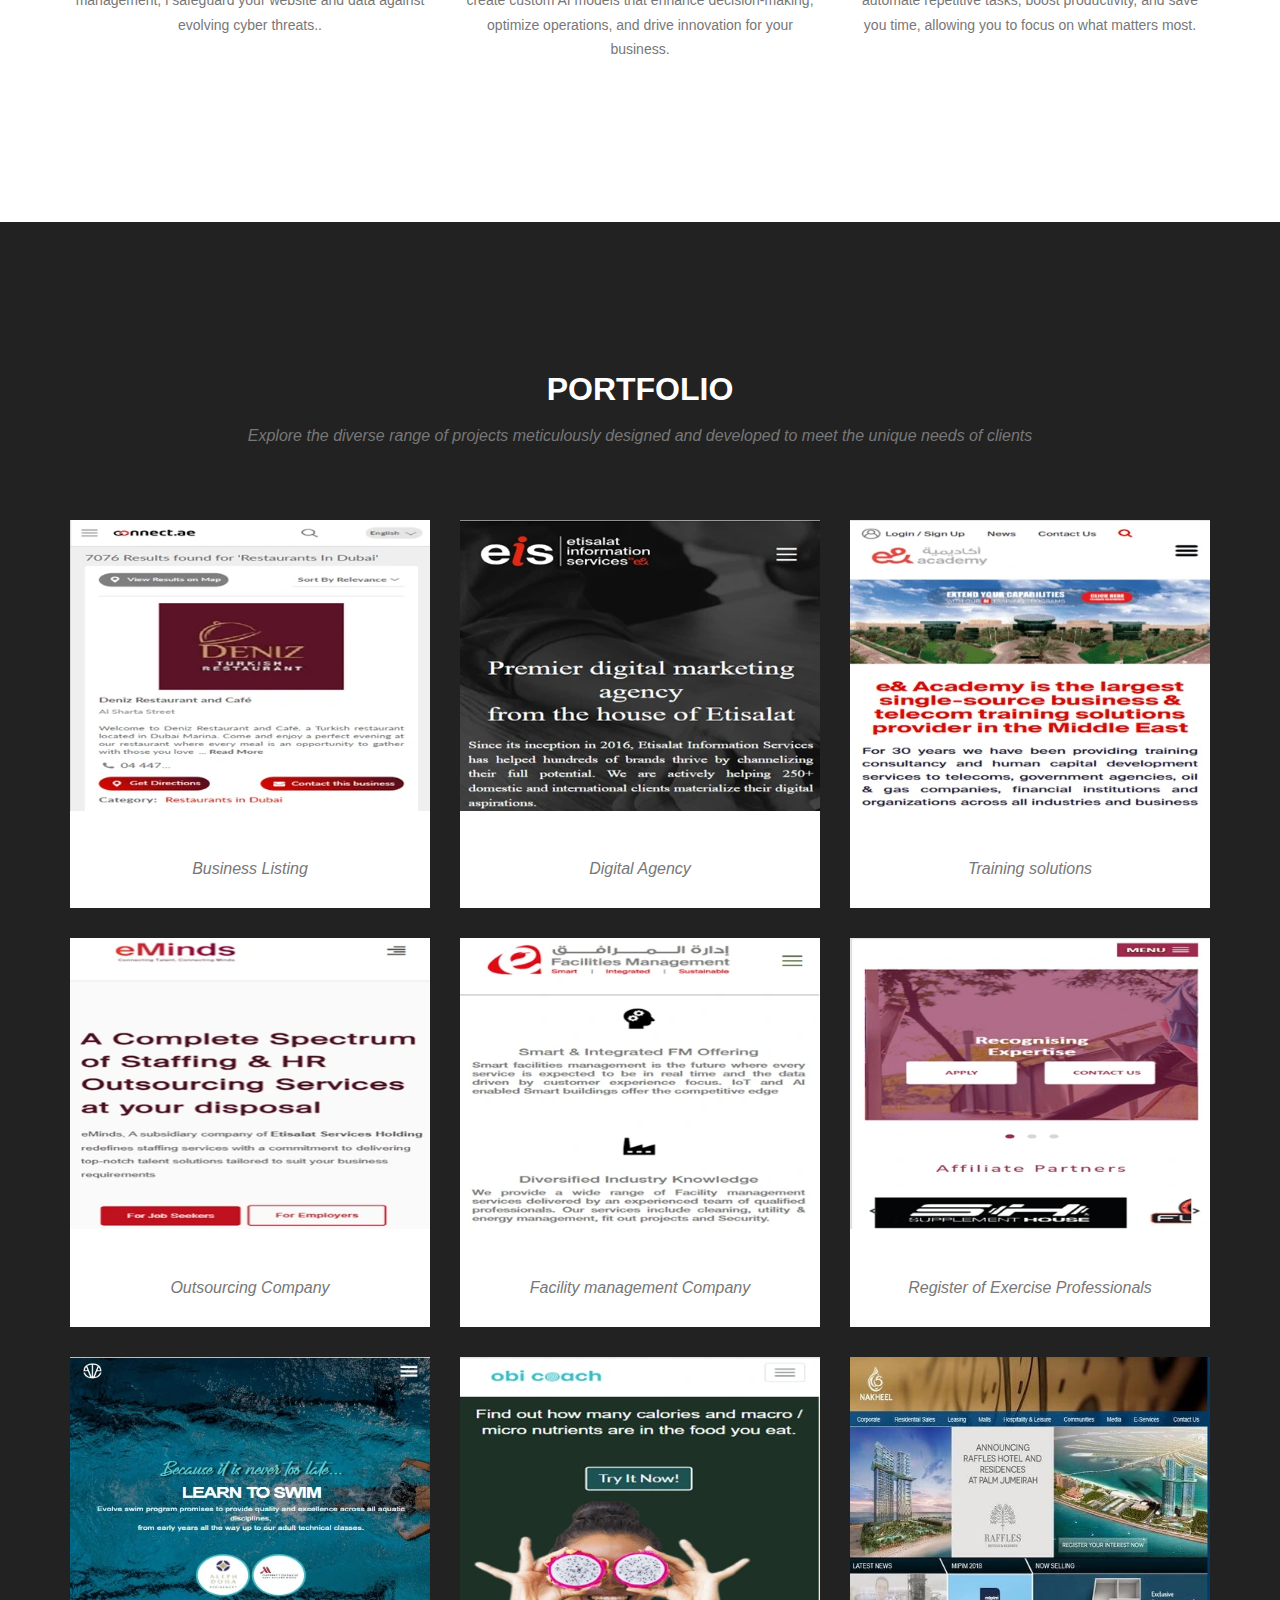
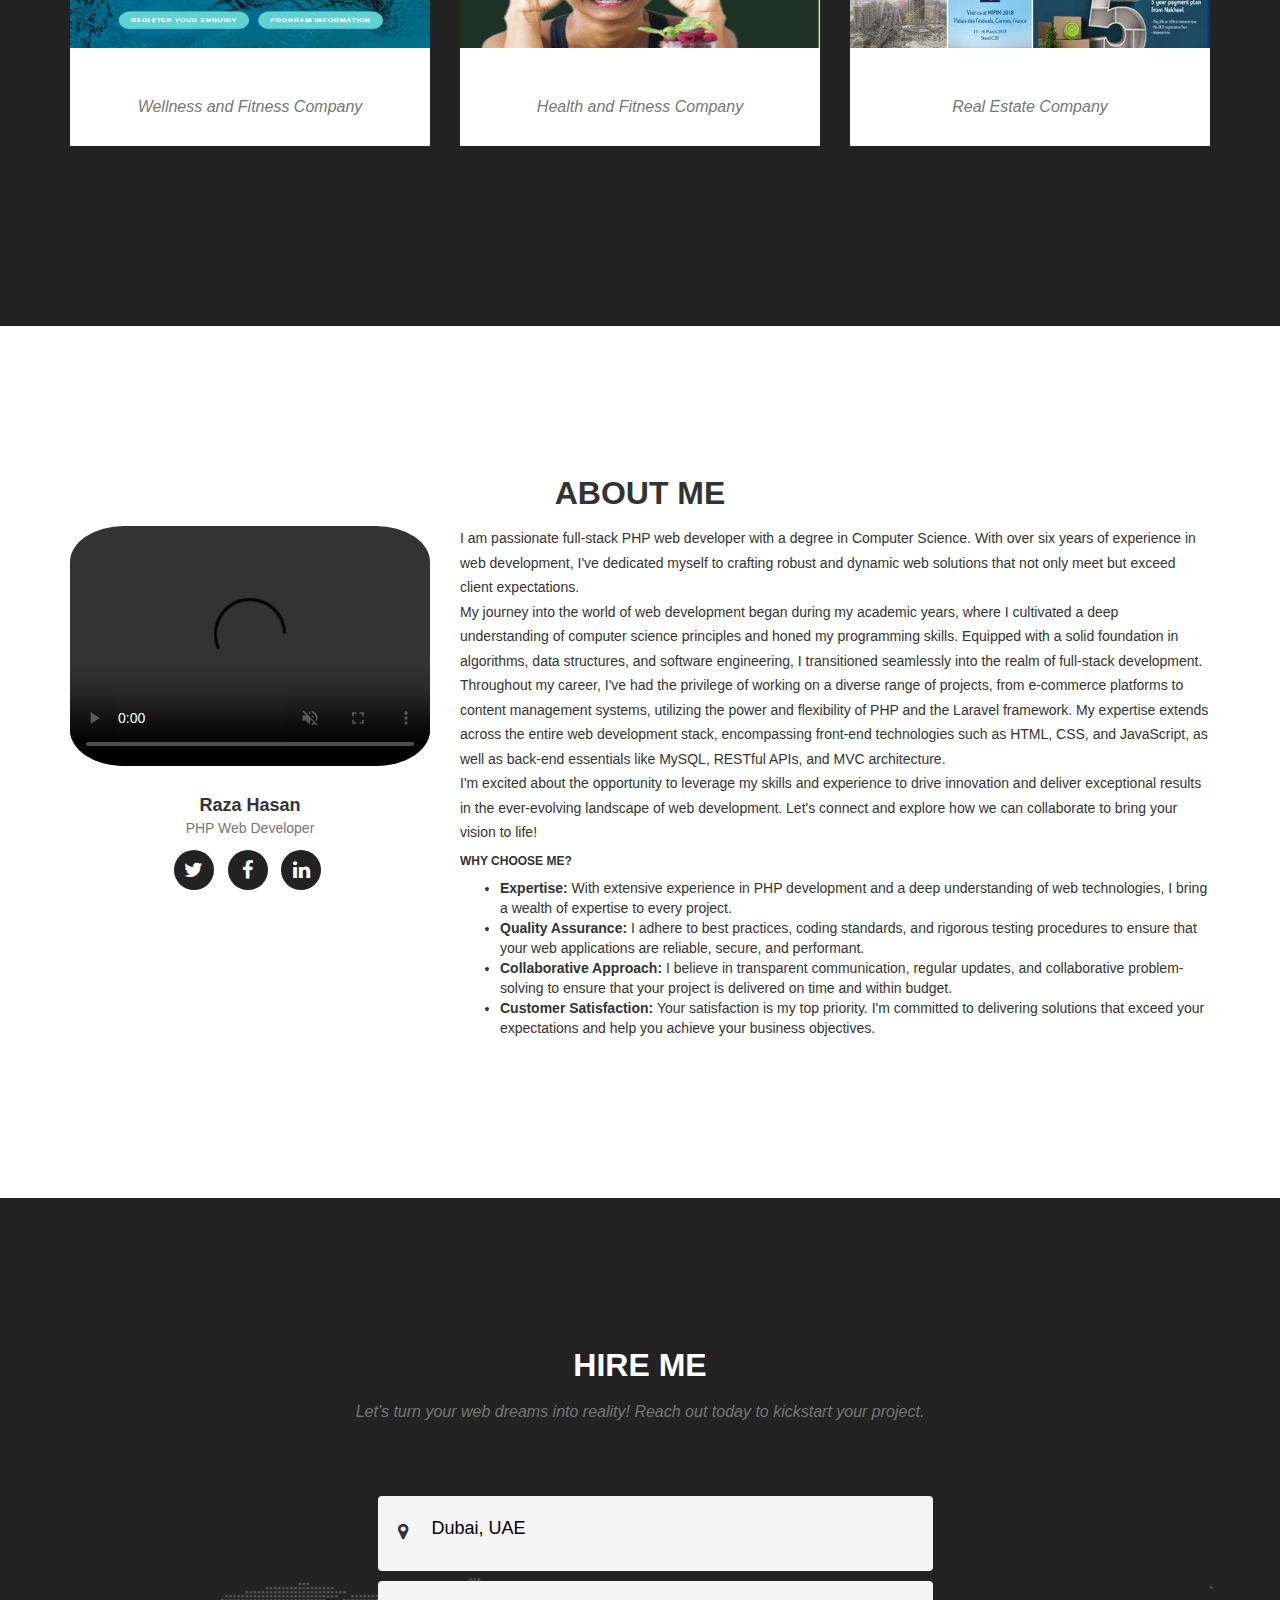
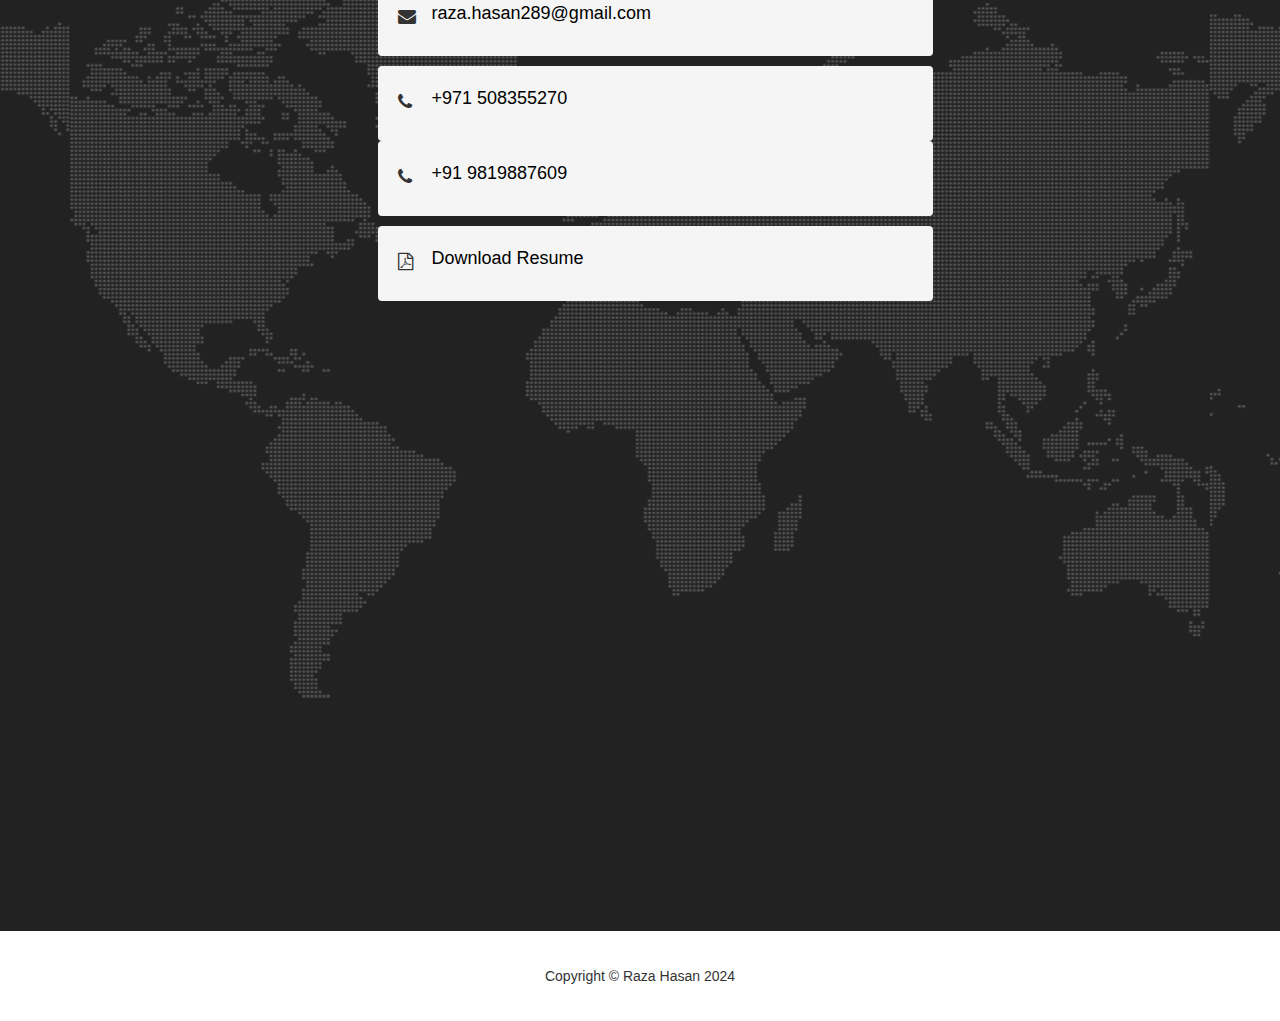
==== commit 61d58984: "Update index.html" ====
--- a/index.html
+++ b/index.html
@@ -1 +1 @@
-<!DOCTYPE html><html lang="en"><head><meta http-equiv="Content-Type" content="text/html; charset=UTF-8"> <link rel="alternate" href="https://razadev.github.io" hreflang="en-us" /><title>Web Developer Portfolio | Raza Hasan - Frontend & Backend Developer</title> <meta http-equiv="X-UA-Compatible" content="IE=edge"> <meta name="viewport" content="width=device-width, initial-scale=1"> <meta name="description" content="Raza Hasan Full stack web developer with Bachelors Degree in Computer Science, working in Dubai, UAE raza.hasan289@gmail.com 971508355270"> <meta name="author" content="Raza Hasan"> <meta name="keywords" content="web developer, backend-end development, website developer, PHP Developer, wordpress developer, laravel developer, mobile app developer, raza.hasan289, 971508355270"><link rel="canonical" href="http://razadev.github.io"><link rel="icon" type="image/x-icon" href="favicon.ico"> <meta name="google-site-verification" content="QE-77zq7Ct9_A0qqZZli9PwwQEhLP0xND9IgfAhJuko" /> <!-- Bootstrap Core CSS --> <link href="bootstrap.min.css" rel="stylesheet"> <!-- Custom Fonts --> <link href="font-awesome.min.css" rel="stylesheet" type="text/css"> <!-- Theme CSS --> <link href="agency.css" rel="stylesheet"> <!-- HTML5 Shim and Respond.js IE8 support of HTML5 elements and media queries --> <!-- WARNING: Respond.js doesn't work if you view the page via file:// --> <!--[if lt IE 9]> <script src="https://oss.maxcdn.com/libs/html5shiv/3.7.0/html5shiv.js"></script> <script src="https://oss.maxcdn.com/libs/respond.js/1.4.2/respond.min.js"></script> <![endif]--><!-- Google tag (gtag.js) --><script async src="https://www.googletagmanager.com/gtag/js?id=G-DVT82EBH78"></script><script> window.dataLayer = window.dataLayer || []; function gtag(){dataLayer.push(arguments);} gtag('js', new Date()); gtag('config', 'G-DVT82EBH78');</script><script type="application/ld+json">{ "@context": "https://schema.org", "@type": "Person", "name": "Raza", "jobTitle": "Web Developer", "url": "https://razadev.github.io", "sameAs": [ "https://www.linkedin.com/in/raza-hasan", "https://github.com/razadev", "https://twitter.com/razadev89" ], "description": "Full stack web developer with Bachelors Degree in Computer Science.", "@type": "Organization", "name": "Freelance" }}</script></head><body id="page-top" class="index"> <!-- Navigation --> <nav id="mainNav" class="navbar navbar-default navbar-custom navbar-fixed-top affix-top"> <div class="container"> <!-- Brand and toggle get grouped for better mobile display --> <div class="navbar-header page-scroll"> <button type="button" class="navbar-toggle" data-toggle="collapse" data-target="#bs-example-navbar-collapse-1"> <span class="sr-only">Toggle navigation</span> Menu <i class="fa fa-bars"></i> </button> <a class="navbar-brand page-scroll" href="#page-top" rel="nofollow" title="Raza Hasan Logo">Raza Hasan</a> </div> <!-- Collect the nav links, forms, and other content for toggling --> <div class="collapse navbar-collapse" id="bs-example-navbar-collapse-1"> <ul class="nav navbar-nav navbar-right"> <li class="hidden active"> <a href="#page-top" rel="nofollow" title="Home"></a> </li> <li class=""> <a class="page-scroll" href="#services" rel="nofollow" title="Web developer services">Services</a> </li> <li class=""> <a class="page-scroll" href="#portfolio" rel="nofollow" title="Full stack developer portfolio">Portfolio</a> </li> <li class=""> <a class="page-scroll" href="#about" rel="nofollow" title="About Raza Hasan">About</a> </li> <li class=""> <a class="page-scroll" href="#contact" rel="nofollow" title="Hire web developer">Hire Me</a> </li> </ul> </div> <!-- /.navbar-collapse --> </div> <!-- /.container-fluid --> </nav> <!-- Header --> <header> <div class="container"> <div class="intro-text"><div class="header-overlay-text"><h1 class="header-overlay-title">Raza Hasan - Web Developer</h1>					<div class="section-description header-overlay-description">&#11088; <b>Full-stack Web Development</b></div><div class="section-description header-overlay-description">( Front-End, Back-End, Full-Stack, Responsive Design, Web Hosting and Deployment )</div><br>					<div class="section-description header-overlay-description">&#11088; <b>Digital Marketing</b></div><div class="section-description header-overlay-description">( SEO, PPC, Social Media Marketing, Content Marketing, Email Marketing, Affiliate Marketing, Influencer Marketing )</div><br>					<div class="section-description header-overlay-description">&#11088; <b>Mobile App Development</b></div><div class="section-description header-overlay-description">( Native Apps, Cross-Platform Apps, Web Apps )</div><br>					<div class="section-description header-overlay-description">&#11088; <b>Application Security</b></div><div class="section-description header-overlay-description">( Nmap, Nikto, BeEF, Hydra, Hashcat, Burp Suite, OWASP ZAP )</div><br>					<div class="section-description header-overlay-description">&#11088; <b>Artificial intelligence and machine learning</b></div><div class="section-description header-overlay-description">( Chatbots, Language translation, Facial recognition, Object detection, Audio / Video Automation )</div><br>					<div class="section-description header-overlay-description">&#11088; <b>Python Automation</b></div><div class="section-description header-overlay-description">( File and OS Operations, Web Scraping and Browser Automation, Task Scheduling, API Interactions, Data Handling, Email Automation )</div><br><a href="#about" class="page-scroll btn btn-xl" rel="nofollow" title="Contact web developer">ABOUT ME</a></div></div> </div> </header><div class="sticky_footer mobile-display">	<div class="button-container">	  <a href="tel:00971508355270" target="_blank" rel="nofollow" title="call web developer raza hasan" class="sticky_footer_content btn-curve-top"><i class="fa fa-phone"></i> Call me</a>	  <a href="https://api.whatsapp.com/send?phone=+971508355270&amp;text=Hi%20i%20have%20a%20project%20for%20web%20development" target="_blank" rel="nofollow" title="whatsapp web developer raza hasan" class="sticky_footer_content btn-curve-top"><i class="fa fa-whatsapp"></i> WhatsApp me</a>	</div></div><a href="tel:00971508355270" class="float-xap-phone mobile-display desktop-display" target="_blank" rel="nofollow" title="call web developer raza hasan"><i class="fa fa-phone"></i></a><a href="https://api.whatsapp.com/send?phone=+971508355270&amp;text=Hi%20i%20have%20a%20project%20for%20web%20development" class="float-xap-whatsapp mobile-display desktop-display" target="_blank" rel="nofollow" title="whatsapp web developer raza hasan"><i class="fa fa-whatsapp"></i></a> <!-- Services Section --> <section id="services"> <div class="container"> <div class="row"> <div class="col-lg-12 text-center"> <h2 class="section-heading">Services</h2> </div> </div> <div class="row text-center"><div class="col-md-4"><span class="fa-stack fa-4x"><i class="fa fa-circle fa-stack-2x text-primary"></i><i class="fa fa-code fa-stack-1x fa-inverse"></i></span><h4 class="service-heading">Web Development</h4><p class="text-muted">Harness the full potential of Laravel, the most popular PHP framework, to build robust and feature-rich web applications. Whether you need an e-commerce platform, a content management system, or a custom web portal, I have the expertise to turn your vision into reality using Laravel's elegant syntax and extensive ecosystem.</p></div><div class="col-md-4"><span class="fa-stack fa-4x"><i class="fa fa-circle fa-stack-2x text-primary"></i><i class="fa fa-bullhorn fa-stack-1x fa-inverse"></i></span><h4 class="service-heading">Digital Marketing</h4><p class="text-muted">Boost your brand's online presence with my cutting-edge digital marketing service. From SEO and social media to targeted ads and content creation, i craft strategies that drive engagement, grow your audience, and deliver measurable results. Let’s take your business to the next level!</p></div><div class="col-md-4"><span class="fa-stack fa-4x"><i class="fa fa-circle fa-stack-2x text-primary"></i><i class="fa fa-mobile fa-stack-1x fa-inverse"></i></span><h4 class="service-heading">Mobile App Development</h4><p class="text-muted">specialized in creating high-quality, cross-platform mobile applications using the powerful frameworks. Whether you're looking to build a new app or enhance an existing one, I can deliver custom-built, feature-rich mobile solutions that work seamlessly on both iOS and Android devices.</p><br><br><br></div><div class="col-md-4"><span class="fa-stack fa-4x"><i class="fa fa-circle fa-stack-2x text-primary"></i><i class="fa fa-lock fa-stack-1x fa-inverse"></i></span><h4 class="service-heading">Web Security</h4><p class="text-muted">Protect your digital assets with my expert web security services. From threat detection to vulnerability management, i safeguard your website and data against evolving cyber threats..</p></div><div class="col-md-4"><span class="fa-stack fa-4x"><i class="fa fa-circle fa-stack-2x text-primary"></i><i class="fa fa-sitemap fa-stack-1x fa-inverse"></i></span><h4 class="service-heading">Artificial Intelligence</h4><p class="text-muted">Unlock the power of AI with my Python-driven solutions. From intelligent automation to predictive analytics, i create custom AI models that enhance decision-making, optimize operations, and drive innovation for your business.</p></div><div class="col-md-4"><span class="fa-stack fa-4x"><i class="fa fa-circle fa-stack-2x text-primary"></i><i class="fa fa-cogs fa-stack-1x fa-inverse"></i></span><h4 class="service-heading">Python Automation</h4><p class="text-muted">Streamline your workflow with my Python automation services. I design custom scripts and solutions to automate repetitive tasks, boost productivity, and save you time, allowing you to focus on what matters most.</p></div></div> </div> </section> <!-- Portfolio Grid Section --> <section id="portfolio" class="bg-darkest-gray"> <div class="container"> <div class="row"> <div class="col-lg-12 text-center"> <h2 class="section-heading">Portfolio</h2> <h3 class="section-subheading text-muted">Explore the diverse range of projects meticulously designed and developed to meet the unique needs of clients</h3> </div> </div> <div class="row"> <div class="col-md-4 col-sm-6 portfolio-item"> <a href="#portfolioModal1" class="portfolio-link" data-toggle="modal" rel="nofollow" title="connact.ae technical detail"> <div class="portfolio-hover"> <div class="portfolio-hover-content"> <i class="fa fa-eye fa-3x"></i> </div> </div> <img src="thumb-connect.webp" class="img-responsive" alt="Responsive hyper local search engine built with Drupal cms and Angular"> </a> <div class="portfolio-caption"> <h4>Connect.ae</h4> <p class="text-muted">Business Listing</p> </div> </div> <div class="col-md-4 col-sm-6 portfolio-item"> <a href="#portfolioModal2" class="portfolio-link" data-toggle="modal" rel="nofollow" title="eisdigital.ae technical detail"> <div class="portfolio-hover"> <div class="portfolio-hover-content"> <i class="fa fa-eye fa-3x"></i> </div> </div> <img src="thumb-eisdigital.webp" class="img-responsive" alt="Responsive digital marketing website built with Laravel framework"> </a> <div class="portfolio-caption"> <h4>Eisdigital</h4> <p class="text-muted">Digital Agency</p> </div> </div> <div class="col-md-4 col-sm-6 portfolio-item"> <a href="#portfolioModal3" class="portfolio-link" data-toggle="modal" rel="nofollow" title="ea.ae technical detail"> <div class="portfolio-hover"> <div class="portfolio-hover-content"> <i class="fa fa-eye fa-3x"></i> </div> </div> <img src="thumb-ea.webp" class="img-responsive" alt="Responsive training consultancy website built with Microsoft Asp.net"> </a> <div class="portfolio-caption"> <h4>Etisalat Academy</h4> <p class="text-muted">Training solutions</p> </div> </div> <div class="col-md-4 col-sm-6 portfolio-item"> <a href="#portfolioModal4" class="portfolio-link" data-toggle="modal" rel="nofollow" title="omb.ae technical detail"> <div class="portfolio-hover"> <div class="portfolio-hover-content"> <i class="fa fa-eye fa-3x"></i> </div> </div> <img src="thumb-omb.webp" class="img-responsive" alt="Responsive staffing services website built with Codeigniter framework"> </a> <div class="portfolio-caption"> <h4>OMB</h4> <p class="text-muted">Outsourcing Company</p> </div> </div> <div class="col-md-4 col-sm-6 portfolio-item"> <a href="#portfolioModal5" class="portfolio-link" data-toggle="modal" rel="nofollow" title="efm.ae technical detail"> <div class="portfolio-hover"> <div class="portfolio-hover-content"> <i class="fa fa-eye fa-3x"></i> </div> </div> <img src="thumb-efm.webp" class="img-responsive" alt="Responsive facility management web app built with Codeigniter framework"> </a> <div class="portfolio-caption"> <h4>EFM</h4> <p class="text-muted">Facility management Company</p> </div> </div> <div class="col-md-4 col-sm-6 portfolio-item"> <a href="#portfolioModal6" class="portfolio-link" data-toggle="modal" rel="nofollow" title="repsqatar.com technical detail"> <div class="portfolio-hover"> <div class="portfolio-hover-content"> <i class="fa fa-eye fa-3x"></i> </div> </div> <img src="thumb-reps.webp" class="img-responsive" alt="Responsive training providers built with Laravel framework"> </a> <div class="portfolio-caption"> <h4>Reps Qatar</h4> <p class="text-muted">Register of Exercise Professionals</p> </div> </div> <div class="col-md-4 col-sm-6 portfolio-item"> <a href="#portfolioModal7" class="portfolio-link" data-toggle="modal" rel="nofollow" title="evolvemindbodysoul.com technical detail"> <div class="portfolio-hover"> <div class="portfolio-hover-content"> <i class="fa fa-eye fa-3x"></i> </div> </div> <img src="thumb-evolve.webp" class="img-responsive" alt="Responsive fitness and nutrition website built with Laravel framework"> </a> <div class="portfolio-caption"> <h4>Evolvemindbodysoul</h4> <p class="text-muted">Wellness and Fitness Company</p> </div> </div> <div class="col-md-4 col-sm-6 portfolio-item"> <a href="#portfolioModal8" class="portfolio-link" data-toggle="modal" rel="nofollow" title="obi-coach.com technical detail"> <div class="portfolio-hover"> <div class="portfolio-hover-content"> <i class="fa fa-eye fa-3x"></i> </div> </div> <img src="thumb-obi.webp" class="img-responsive" alt="Responsive health and fitness website built with Laravel framework"> </a> <div class="portfolio-caption"> <h4>Obi Coach</h4> <p class="text-muted">Health and Fitness Company</p> </div> </div> <div class="col-md-4 col-sm-6 portfolio-item"> <a href="#portfolioModal9" class="portfolio-link" data-toggle="modal" rel="nofollow" title="nakheel.ae technical detail"> <div class="portfolio-hover"> <div class="portfolio-hover-content"> <i class="fa fa-eye fa-3x"></i> </div> </div> <img src="nakheel-thumb.webp" class="img-responsive" alt="Responsive real estate website built with wordpress CMS"> </a> <div class="portfolio-caption"> <h4>Nakheel</h4> <p class="text-muted">Real Estate Company</p> </div> </div> </div> </div> </section> <!-- About Section --> <section id="about"> <div class="container"> <div class="row"> <div class="col-lg-12 text-center"> <h2 class="section-heading">About me</h2> </div> </div> <div class="row"> <div class="col-sm-4"> <div class="team-member"> <!--<img src="profile_pic.jpg" class="img-responsive img-circle" alt="">--><video id="intro_video" width="320" height="240" style="border-radius: 15%;width: 100%;" controls muted autoplay> <source src="Razadev-Profile-Introduction.mp4" type="video/mp4"> <source src="Razadev-Profile-Introduction.ogg" type="video/ogg">Your browser does not support the video tag.</video> <h4>Raza Hasan</h4> <p class="text-muted">PHP Web Developer</p> <ul class="list-inline social-buttons"> <li><a href="https://twitter.com/razadev89" target="_blank" rel="follow" title="Raza hasan on twitter"><i class="fa fa-twitter"></i></a> </li> <li><a href="https://www.facebook.com/razadev89" target="_blank" rel="follow" title="Raza hasan on facebook"><i class="fa fa-facebook"></i></a> </li> <li><a href="https://www.linkedin.com/in/raza-hasan" target="_blank" rel="nofollow" title="Raza hasan on linkedin"><i class="fa fa-linkedin"></i></a> </li> </ul> </div> </div> <div class="col-sm-8"><p>I am passionate full-stack PHP web developer with a degree in Computer Science. With over six years of experience in web development, I've dedicated myself to crafting robust and dynamic web solutions that not only meet but exceed client expectations.<br>My journey into the world of web development began during my academic years, where I cultivated a deep understanding of computer science principles and honed my programming skills. Equipped with a solid foundation in algorithms, data structures, and software engineering, I transitioned seamlessly into the realm of full-stack development.<br>Throughout my career, I've had the privilege of working on a diverse range of projects, from e-commerce platforms to content management systems, utilizing the power and flexibility of PHP and the Laravel framework. My expertise extends across the entire web development stack, encompassing front-end technologies such as HTML, CSS, and JavaScript, as well as back-end essentials like MySQL, RESTful APIs, and MVC architecture.<br>I'm excited about the opportunity to leverage my skills and experience to drive innovation and deliver exceptional results in the ever-evolving landscape of web development. Let's connect and explore how we can collaborate to bring your vision to life!</p><h6>Why Choose Me?</h6><ul><li><b>Expertise:</b> With extensive experience in PHP development and a deep understanding of web technologies, I bring a wealth of expertise to every project.</li><li><b>Quality Assurance:</b> I adhere to best practices, coding standards, and rigorous testing procedures to ensure that your web applications are reliable, secure, and performant.</li><li><b>Collaborative Approach:</b> I believe in transparent communication, regular updates, and collaborative problem-solving to ensure that your project is delivered on time and within budget.</li><li><b>Customer Satisfaction:</b> Your satisfaction is my top priority. I'm committed to delivering solutions that exceed your expectations and help you achieve your business objectives.</li></ul></div> </div> </div> </section> <!-- Contact Section --> <section id="contact"> <div class="container"> <div class="row"> <div class="col-lg-12 text-center"> <h2 class="section-heading">Hire Me</h2> <h3 class="section-subheading text-muted">Let's turn your web dreams into reality! Reach out today to kickstart your project.</h3> </div> </div> <div class="row"> <div class="col-lg-12"><section class="w3l-contacts-12" id="contact" style="padding:0;"> <div class="contact-top pt-5"> <div class="container py-md-3"> <div class="row cont-main-top"> <!-- contact address --> <div class="contact col-lg-offset-3 col-lg-6 mt-lg-0 mt-5"> <div class="cont-subs"> <div class="cont-add"> <div class="cont-add-lft"> <span class="fa fa-map-marker" aria-hidden="true"></span> </div> <div class="cont-add-rgt"> <p class="contact-text-sub">Dubai, UAE</p> </div> </div> <div class="cont-add add-2"> <div class="cont-add-lft"> <span class="fa fa-envelope" aria-hidden="true"></span> </div> <div class="cont-add-rgt"> <a href="mailto:raza.hasan289@gmail.com" rel="follow" title="send mail to web developer" style="color:#000;"> <p class="contact-text-sub">raza.hasan289@gmail.com</p> </a> </div> </div> <div class="cont-add"> <div class="cont-add-lft"> <span class="fa fa-phone" aria-hidden="true"></span> </div> <div class="cont-add-rgt"> <a href="tel:+971508355270" rel="follow" title="contact raza hasan web developer" style="color:#000;"> <p class="contact-text-sub">+971 508355270</p> </a> </div> </div> <div class="cont-add"> <div class="cont-add-lft"> <span class="fa fa-phone" aria-hidden="true"></span> </div> <div class="cont-add-rgt"> <a href="tel:+919819887609" rel="follow" title="alternative contact" style="color:#000;"> <p class="contact-text-sub">+91 9819887609</p> </a> </div> </div> <div class="cont-add add-3"> <div class="cont-add-lft"> <span class="fa fa-file-pdf-o" aria-hidden="true"></span> </div> <div class="cont-add-rgt"> <a href="resume.pdf" download="Raza-Hasan-Web-Developer.pdf" rel="follow" title="Raza-Hasan-Web-Developer"> <p class="contact-text-sub">Download Resume</p> </a> </div> </div> </div> </div> <!-- //contact address --> </div> </div> <!-- map --> <div class="map"> <iframe title="map location" src="https://maps.google.com/maps?q=dubai&t=&z=11&ie=UTF8&iwloc=&output=embed" frameborder="0" style="border:0;" allowfullscreen=""></iframe> </div> <!-- //map --> </div> </section> </div> </div> </div> </section> <footer> <div class="container"> <div class="row"> <div class="col-md-4"> </div> <div class="col-md-4"> <span class="copyright">Copyright © Raza Hasan 2024</span> </div> <div class="col-md-4"> </div> </div> </div> </footer> <!-- Portfolio Modals --> <!-- Use the modals below to showcase details about your portfolio projects! --> <!-- Portfolio Modal 1 --> <div class="portfolio-modal modal fade" id="portfolioModal1" tabindex="-1" role="dialog" aria-hidden="true"> <div class="modal-dialog"> <div class="modal-content"> <div class="close-modal" data-dismiss="modal"> <div class="lr"> <div class="rl"> </div> </div> </div> <div class="container"> <div class="row"> <div class="col-lg-8 col-lg-offset-2"> <div class="modal-body"> <!-- Project Details Go Here --> <h4>Connect.ae</h4> <img class="img-responsive img-centered" src="thumb-connect-full.webp" alt="hyper local search engine developed frontend and backend"> <p>Connect.ae is hyper local search engine to find companies, products & services with in your local city. It collects, filters, classifies and presents local business information to the market.</p> <p><strong><a class="btn btn-primary" href="https://connect.ae/" target="_blank" rel="follow" title="hyper local search engine frontend and backend developed by raza hasan">Go to Link</a></strong></p> <ul class="list-inline"> <li>Role: Web and Mobile App Development</li> </ul> <button type="button" class="btn btn-primary" data-dismiss="modal"><i class="fa fa-times"></i> Cancel</button> </div> </div> </div> </div> </div> </div> </div> <!-- Portfolio Modal 2 --> <div class="portfolio-modal modal fade" id="portfolioModal2" tabindex="-1" role="dialog" aria-hidden="true"> <div class="modal-dialog"> <div class="modal-content"> <div class="close-modal" data-dismiss="modal"> <div class="lr"> <div class="rl"> </div> </div> </div> <div class="container"> <div class="row"> <div class="col-lg-8 col-lg-offset-2"> <div class="modal-body"> <!-- Project Details Go Here --> <h4>Etisalat Information Services</h4> <img class="img-responsive img-centered" src="thumb-eisdigital-full.webp" alt="digital marketing website developed frontend and backend"> <p>Etisalat Information Services is one of the best digital marketing agencies based in Dubai that facilitate businesses encompassing online marketing needs across the GCC and MENA region.</p> <p><strong><a class="btn btn-primary" href="https://www.eisdigital.ae/" target="_blank" rel="follow" title="digital marketing website frontend and backend developed by raza hasan">Go to Link</a></strong></p> <ul class="list-inline"> <li>Role: Web and Mobile App Development</li> </ul> <button type="button" class="btn btn-primary" data-dismiss="modal"><i class="fa fa-times"></i> Cancel</button> </div> </div> </div> </div> </div> </div> </div> <!-- Portfolio Modal 3 --> <div class="portfolio-modal modal fade" id="portfolioModal3" tabindex="-1" role="dialog" aria-hidden="true"> <div class="modal-dialog"> <div class="modal-content"> <div class="close-modal" data-dismiss="modal"> <div class="lr"> <div class="rl"> </div> </div> </div> <div class="container"> <div class="row"> <div class="col-lg-8 col-lg-offset-2"> <div class="modal-body"> <!-- Project Details Go Here --> <h4>Etisalat Academy</h4> <img class="img-responsive img-centered" src="thumb-ea-full.webp" alt="training consultancy website developed frontend and backend"> <p>Providing training consultancy and human capital development services to telecoms, government agencies, oil & gas companies, financial institutions and organizations across all industries and business sectors.</p> <p><strong><a class="btn btn-primary" href="https://www.ea.ae/" target="_blank" rel="follow" title="training consultancy website frontend and backend developed by raza hasan">Go to Link</a></strong></p> <ul class="list-inline"> <li>Role: Web and Mobile App Development</li> </ul> <button type="button" class="btn btn-primary" data-dismiss="modal"><i class="fa fa-times"></i> Cancel</button> </div> </div> </div> </div> </div> </div> </div> <!-- Portfolio Modal 4 --> <div class="portfolio-modal modal fade" id="portfolioModal4" tabindex="-1" role="dialog" aria-hidden="true"> <div class="modal-dialog"> <div class="modal-content"> <div class="close-modal" data-dismiss="modal"> <div class="lr"> <div class="rl"> </div> </div> </div> <div class="container"> <div class="row"> <div class="col-lg-8 col-lg-offset-2"> <div class="modal-body"> <!-- Project Details Go Here --> <h4>OMB</h4> <img class="img-responsive img-centered" src="thumb-omb-full.webp" alt="staffing services website developed frontend and backend"> <p>A subsidiary company of Etisalat Services Holding redefines staffing services with a commitment to delivering top-notch talent solutions</p> <p><strong><a class="btn btn-primary" href="https://www.eminds.ae/" target="_blank" rel="follow" title="staffing services website frontend and backend developed by raza hasan">Go to Link</a></strong></p> <ul class="list-inline"> <li>Role: Web and Mobile App Development</li> </ul> <button type="button" class="btn btn-primary" data-dismiss="modal"><i class="fa fa-times"></i> Cancel</button> </div> </div> </div> </div> </div> </div> </div> <!-- Portfolio Modal 5 --> <div class="portfolio-modal modal fade" id="portfolioModal5" tabindex="-1" role="dialog" aria-hidden="true"> <div class="modal-dialog"> <div class="modal-content"> <div class="close-modal" data-dismiss="modal"> <div class="lr"> <div class="rl"> </div> </div> </div> <div class="container"> <div class="row"> <div class="col-lg-8 col-lg-offset-2"> <div class="modal-body"> <!-- Project Details Go Here --> <h4>Etisalat Facilities Management</h4> <img class="img-responsive img-centered" src="thumb-efm-full.webp" alt="facility management website developed frontend and backend"> <p>Offer smart, innovative, integrated and sustainable facility management solutions for large infrastructure projects.</p> <p><strong><a class="btn btn-primary" href="https://www.efm.ae/" target="_blank" rel="follow" title="facility management website frontend and backend developed by raza hasan">Go to Link</a></strong></p> <ul class="list-inline"> <li>Role: Web and Mobile App Development</li> </ul> <button type="button" class="btn btn-primary" data-dismiss="modal"><i class="fa fa-times"></i> Cancel</button> </div> </div> </div> </div> </div> </div> </div> <!-- Portfolio Modal 6 --> <div class="portfolio-modal modal fade" id="portfolioModal6" tabindex="-1" role="dialog" aria-hidden="true"> <div class="modal-dialog"> <div class="modal-content"> <div class="close-modal" data-dismiss="modal"> <div class="lr"> <div class="rl"> </div> </div> </div> <div class="container"> <div class="row"> <div class="col-lg-8 col-lg-offset-2"> <div class="modal-body"> <!-- Project Details Go Here --> <h4>Reps Qatar</h4> <img class="img-responsive img-centered" src="thumb-reps-full.webp" alt="training provider website developed frontend and backend"> <p>REPs Qatar is a national register of training providers and trainers that has been established to raise industry standards in Qatar.</p> <p><strong><a class="btn btn-primary" href="https://www.repsqatar.com/" target="_blank" rel="follow" title="training provider website frontend and backend developed by raza hasan">Go to Link</a></strong></p> <ul class="list-inline"> <li>Role: Web and Mobile App Development</li> </ul> <button type="button" class="btn btn-primary" data-dismiss="modal"><i class="fa fa-times"></i> Cancel</button> </div> </div> </div> </div> </div> </div> </div> <!-- Portfolio Modal 7 --> <div class="portfolio-modal modal fade" id="portfolioModal7" tabindex="-1" role="dialog" aria-hidden="true"> <div class="modal-dialog"> <div class="modal-content"> <div class="close-modal" data-dismiss="modal"> <div class="lr"> <div class="rl"> </div> </div> </div> <div class="container"> <div class="row"> <div class="col-lg-8 col-lg-offset-2"> <div class="modal-body"> <!-- Project Details Go Here --> <h4>Evolvemindbodysoul</h4> <img class="img-responsive img-centered" src="thumb-evolve-full.webp" alt="fitness and nutrition website developed frontend and backend"> <p>Deliver specialised training services ranging from fitness and nutrition to service rehabilitation and mindfulness.</p> <p><strong><a class="btn btn-primary" href="https://www.evolvemindbodysoul.com/" target="_blank" rel="follow" title="fitness and nutrition website frontend and backend developed by raza hasan">Go to Link</a></strong></p> <ul class="list-inline"> <li>Role: Web and Mobile App Development</li> </ul> <button type="button" class="btn btn-primary" data-dismiss="modal"><i class="fa fa-times"></i> Cancel</button> </div> </div> </div> </div> </div> </div> </div> <!-- Portfolio Modal 8 --> <div class="portfolio-modal modal fade" id="portfolioModal8" tabindex="-1" role="dialog" aria-hidden="true"> <div class="modal-dialog"> <div class="modal-content"> <div class="close-modal" data-dismiss="modal"> <div class="lr"> <div class="rl"> </div> </div> </div> <div class="container"> <div class="row"> <div class="col-lg-8 col-lg-offset-2"> <div class="modal-body"> <!-- Project Details Go Here --> <h4>Obi Coach</h4> <img class="img-responsive img-centered" src="thumb-obi-full.webp" alt="nutrition website developed frontend and backend"> <p>Obi coach motivates and empowers to achieve your goals.</p> <p><strong><a class="btn btn-primary" href="http://www.obi-coach.com/" target="_blank" rel="follow" title="nutrition website frontend and backend developed by raza hasan">Go to Link</a></strong></p> <ul class="list-inline"> <li>Role: Web and Mobile App Development</li> </ul> <button type="button" class="btn btn-primary" data-dismiss="modal"><i class="fa fa-times"></i> Cancel</button> </div> </div> </div> </div> </div> </div> </div> <!-- Portfolio Modal 9 --> <div class="portfolio-modal modal fade" id="portfolioModal9" tabindex="-1" role="dialog" aria-hidden="true"> <div class="modal-dialog"> <div class="modal-content"> <div class="close-modal" data-dismiss="modal"> <div class="lr"> <div class="rl"> </div> </div> </div> <div class="container"> <div class="row"> <div class="col-lg-8 col-lg-offset-2"> <div class="modal-body"> <!-- Project Details Go Here --> <h4>Nakheel</h4> <img class="img-responsive img-centered" src="nakheel-thumb.webp" alt="real estate developer website developed frontend and backend"> <p>leading real estate developer in Dubai, with a portfolio of projects across residential, retail, hospitality, and leisure sectors.</p> <p><strong><a class="btn btn-primary" href="https://www.nakheel.com/" target="_blank" rel="follow" title="real estate developer website frontend and backend developed by raza hasan">Go to Link</a></strong></p> <ul class="list-inline"> <li>Role: Web and Mobile App Development</li> </ul> <button type="button" class="btn btn-primary" data-dismiss="modal"><i class="fa fa-times"></i> Cancel</button> </div> </div> </div> </div> </div> </div> </div> <!-- jQuery --> <script src="jquery.min.js"></script> <!-- Bootstrap Core JavaScript --> <script src="bootstrap.min.js"></script> <!-- Plugin JavaScript --> <script src="jquery.easing.min.js"></script> <!-- Theme JavaScript --> <script src="agency.min.js"></script></body></html>
+<!DOCTYPE html><html lang="en"><head><meta http-equiv="Content-Type" content="text/html; charset=UTF-8"> <link rel="alternate" href="https://razadev.github.io" hreflang="en-us" /><title>Web Developer Portfolio | Raza Hasan - Frontend & Backend Developer</title> <meta http-equiv="X-UA-Compatible" content="IE=edge"> <meta name="viewport" content="width=device-width, initial-scale=1"> <meta name="description" content="Raza Hasan Full stack web developer with Bachelors Degree in Computer Science, working in Dubai, UAE raza.hasan289@gmail.com 971508355270"> <meta name="author" content="Raza Hasan"> <meta name="keywords" content="web developer, backend-end development, website developer, PHP Developer, wordpress developer, laravel developer, mobile app developer, raza.hasan289, 971508355270"><link rel="canonical" href="http://razadev.github.io"><link rel="icon" type="image/x-icon" href="favicon.ico"> <meta name="google-site-verification" content="QE-77zq7Ct9_A0qqZZli9PwwQEhLP0xND9IgfAhJuko" /> <!-- Bootstrap Core CSS --> <link href="bootstrap.min.css" rel="stylesheet"> <!-- Custom Fonts --> <link href="font-awesome.min.css" rel="stylesheet" type="text/css"> <!-- Theme CSS --> <link href="agency.css" rel="stylesheet"> <!-- HTML5 Shim and Respond.js IE8 support of HTML5 elements and media queries --> <!-- WARNING: Respond.js doesn't work if you view the page via file:// --> <!--[if lt IE 9]> <script src="https://oss.maxcdn.com/libs/html5shiv/3.7.0/html5shiv.js"></script> <script src="https://oss.maxcdn.com/libs/respond.js/1.4.2/respond.min.js"></script> <![endif]--><!-- Google tag (gtag.js) --><script async src="https://www.googletagmanager.com/gtag/js?id=G-DVT82EBH78"></script><script> window.dataLayer = window.dataLayer || []; function gtag(){dataLayer.push(arguments);} gtag('js', new Date()); gtag('config', 'G-DVT82EBH78');</script><script type="application/ld+json">{ "@context": "https://schema.org", "@type": "Person", "name": "Raza", "jobTitle": "Web Developer", "url": "https://razadev.github.io", "sameAs": [ "https://www.linkedin.com/in/raza-hasan", "https://github.com/razadev", "https://twitter.com/razadev89" ], "description": "Full stack web developer with Bachelors Degree in Computer Science.", "@type": "Organization", "name": "Freelance" }}</script></head><body id="page-top" class="index"> <!-- Navigation --> <nav id="mainNav" class="navbar navbar-default navbar-custom navbar-fixed-top affix-top"> <div class="container"> <!-- Brand and toggle get grouped for better mobile display --> <div class="navbar-header page-scroll"> <button type="button" class="navbar-toggle" data-toggle="collapse" data-target="#bs-example-navbar-collapse-1"> <span class="sr-only">Toggle navigation</span> Menu <i class="fa fa-bars"></i> </button> <a class="navbar-brand page-scroll" href="#page-top" rel="nofollow" title="Raza Hasan Logo">Raza Hasan</a> </div> <!-- Collect the nav links, forms, and other content for toggling --> <div class="collapse navbar-collapse" id="bs-example-navbar-collapse-1"> <ul class="nav navbar-nav navbar-right"> <li class="hidden active"> <a href="#page-top" rel="nofollow" title="Home"></a> </li> <li class=""> <a class="page-scroll" href="#services" rel="nofollow" title="Web developer services">Services</a> </li> <li class=""> <a class="page-scroll" href="#portfolio" rel="nofollow" title="Full stack developer portfolio">Portfolio</a> </li> <li class=""> <a class="page-scroll" href="#about" rel="nofollow" title="About Raza Hasan">About</a> </li> <li class=""> <a class="page-scroll" href="#contact" rel="nofollow" title="Hire web developer">Hire Me</a> </li> </ul> </div> <!-- /.navbar-collapse --> </div> <!-- /.container-fluid --> </nav> <!-- Header --> <header> <div class="container"> <div class="intro-text"><div class="header-overlay-text"><h1 class="header-overlay-title">Raza Hasan - Web Developer</h1>					<div class="section-description header-overlay-description">&#11088; <b>Full-stack Web Development</b></div><div class="section-description header-overlay-description">( Front-End, Back-End, Full-Stack, Responsive Design, Web Hosting and Deployment )</div><br>					<div class="section-description header-overlay-description">&#11088; <b>Digital Marketing</b></div><div class="section-description header-overlay-description">( SEO, PPC, Social Media Marketing, Content Marketing, Email Marketing, Affiliate Marketing, Influencer Marketing )</div><br>					<div class="section-description header-overlay-description">&#11088; <b>Mobile App Development</b></div><div class="section-description header-overlay-description">( Native Apps, Cross-Platform Apps, Web Apps )</div><br>					<div class="section-description header-overlay-description">&#11088; <b>Application Security</b></div><div class="section-description header-overlay-description">( Nmap, Nikto, BeEF, Hydra, Hashcat, Burp Suite, OWASP ZAP )</div><br>					<div class="section-description header-overlay-description">&#11088; <b>Artificial intelligence and machine learning</b></div><div class="section-description header-overlay-description">( Chatbots, Language translation, Facial recognition, Object detection, Audio / Video Automation )</div><br>					<div class="section-description header-overlay-description">&#11088; <b>Python Automation</b></div><div class="section-description header-overlay-description">( File and OS Operations, Web Scraping and Browser Automation, Task Scheduling, API Interactions, Data Handling, Email Automation )</div><br><a href="#about" class="page-scroll btn btn-xl" rel="nofollow" title="Contact web developer">ABOUT ME</a></div></div> </div> </header><div class="sticky_footer mobile-display">	<div class="button-container">	  <a href="tel:00971508355270" target="_blank" rel="nofollow" title="call web developer raza hasan" class="sticky_footer_content btn-curve-top"><i class="fa fa-phone"></i> Call me</a>	  <a href="https://api.whatsapp.com/send?phone=+971508355270&amp;text=Hi%20i%20have%20a%20project%20for%20web%20development" target="_blank" rel="nofollow" title="whatsapp web developer raza hasan" class="sticky_footer_content btn-curve-top"><i class="fa fa-whatsapp"></i> WhatsApp me</a>	</div></div><a href="tel:00971508355270" class="float-xap-phone mobile-display desktop-display" target="_blank" rel="nofollow" title="call web developer raza hasan"><i class="fa fa-phone"></i></a><a href="https://api.whatsapp.com/send?phone=+971508355270&amp;text=Hi%20i%20have%20a%20project%20for%20web%20development" class="float-xap-whatsapp mobile-display desktop-display" target="_blank" rel="nofollow" title="whatsapp web developer raza hasan"><i class="fa fa-whatsapp"></i></a> <!-- Services Section --> <section id="services"> <div class="container"> <div class="row"> <div class="col-lg-12 text-center"> <h2 class="section-heading">Services</h2> </div> </div> <div class="row text-center"><div class="col-md-4"><span class="fa-stack fa-4x"><i class="fa fa-circle fa-stack-2x text-primary"></i><i class="fa fa-code fa-stack-1x fa-inverse"></i></span><h4 class="service-heading">Web Development</h4><p class="text-muted">Harness the full potential of Laravel, the most popular PHP framework, to build robust and feature-rich web applications. Whether you need an e-commerce platform, a content management system, or a custom web portal, I have the expertise to turn your vision into reality using Laravel's elegant syntax and extensive ecosystem.</p></div><div class="col-md-4"><span class="fa-stack fa-4x"><i class="fa fa-circle fa-stack-2x text-primary"></i><i class="fa fa-bullhorn fa-stack-1x fa-inverse"></i></span><h4 class="service-heading">Digital Marketing</h4><p class="text-muted">Boost your brand's online presence with my cutting-edge digital marketing service. From SEO and social media to targeted ads and content creation, i craft strategies that drive engagement, grow your audience, and deliver measurable results. Let’s take your business to the next level!</p></div><div class="col-md-4"><span class="fa-stack fa-4x"><i class="fa fa-circle fa-stack-2x text-primary"></i><i class="fa fa-mobile fa-stack-1x fa-inverse"></i></span><h4 class="service-heading">Mobile App Development</h4><p class="text-muted">Specialized in creating high-quality, cross-platform mobile applications using the powerful frameworks. Whether you're looking to build a new app or enhance an existing one, I can deliver custom-built, feature-rich mobile solutions that work seamlessly on both iOS and Android devices.</p><br><br><br></div><div class="col-md-4"><span class="fa-stack fa-4x"><i class="fa fa-circle fa-stack-2x text-primary"></i><i class="fa fa-lock fa-stack-1x fa-inverse"></i></span><h4 class="service-heading">Web Security</h4><p class="text-muted">Protect your digital assets with my expert web security services. From threat detection to vulnerability management, i safeguard your website and data against evolving cyber threats..</p></div><div class="col-md-4"><span class="fa-stack fa-4x"><i class="fa fa-circle fa-stack-2x text-primary"></i><i class="fa fa-sitemap fa-stack-1x fa-inverse"></i></span><h4 class="service-heading">Artificial Intelligence</h4><p class="text-muted">Unlock the power of AI with my Python-driven solutions. From intelligent automation to predictive analytics, i create custom AI models that enhance decision-making, optimize operations, and drive innovation for your business.</p></div><div class="col-md-4"><span class="fa-stack fa-4x"><i class="fa fa-circle fa-stack-2x text-primary"></i><i class="fa fa-cogs fa-stack-1x fa-inverse"></i></span><h4 class="service-heading">Python Automation</h4><p class="text-muted">Streamline your workflow with my Python automation services. I design custom scripts and solutions to automate repetitive tasks, boost productivity, and save you time, allowing you to focus on what matters most.</p></div></div> </div> </section> <!-- Portfolio Grid Section --> <section id="portfolio" class="bg-darkest-gray"> <div class="container"> <div class="row"> <div class="col-lg-12 text-center"> <h2 class="section-heading">Portfolio</h2> <h3 class="section-subheading text-muted">Explore the diverse range of projects meticulously designed and developed to meet the unique needs of clients</h3> </div> </div> <div class="row"> <div class="col-md-4 col-sm-6 portfolio-item"> <a href="#portfolioModal1" class="portfolio-link" data-toggle="modal" rel="nofollow" title="connact.ae technical detail"> <div class="portfolio-hover"> <div class="portfolio-hover-content"> <i class="fa fa-eye fa-3x"></i> </div> </div> <img src="thumb-connect.webp" class="img-responsive" alt="Responsive hyper local search engine built with Drupal cms and Angular"> </a> <div class="portfolio-caption"> <h4>Connect.ae</h4> <p class="text-muted">Business Listing</p> </div> </div> <div class="col-md-4 col-sm-6 portfolio-item"> <a href="#portfolioModal2" class="portfolio-link" data-toggle="modal" rel="nofollow" title="eisdigital.ae technical detail"> <div class="portfolio-hover"> <div class="portfolio-hover-content"> <i class="fa fa-eye fa-3x"></i> </div> </div> <img src="thumb-eisdigital.webp" class="img-responsive" alt="Responsive digital marketing website built with Laravel framework"> </a> <div class="portfolio-caption"> <h4>Eisdigital</h4> <p class="text-muted">Digital Agency</p> </div> </div> <div class="col-md-4 col-sm-6 portfolio-item"> <a href="#portfolioModal3" class="portfolio-link" data-toggle="modal" rel="nofollow" title="ea.ae technical detail"> <div class="portfolio-hover"> <div class="portfolio-hover-content"> <i class="fa fa-eye fa-3x"></i> </div> </div> <img src="thumb-ea.webp" class="img-responsive" alt="Responsive training consultancy website built with Microsoft Asp.net"> </a> <div class="portfolio-caption"> <h4>Etisalat Academy</h4> <p class="text-muted">Training solutions</p> </div> </div> <div class="col-md-4 col-sm-6 portfolio-item"> <a href="#portfolioModal4" class="portfolio-link" data-toggle="modal" rel="nofollow" title="omb.ae technical detail"> <div class="portfolio-hover"> <div class="portfolio-hover-content"> <i class="fa fa-eye fa-3x"></i> </div> </div> <img src="thumb-omb.webp" class="img-responsive" alt="Responsive staffing services website built with Codeigniter framework"> </a> <div class="portfolio-caption"> <h4>OMB</h4> <p class="text-muted">Outsourcing Company</p> </div> </div> <div class="col-md-4 col-sm-6 portfolio-item"> <a href="#portfolioModal5" class="portfolio-link" data-toggle="modal" rel="nofollow" title="efm.ae technical detail"> <div class="portfolio-hover"> <div class="portfolio-hover-content"> <i class="fa fa-eye fa-3x"></i> </div> </div> <img src="thumb-efm.webp" class="img-responsive" alt="Responsive facility management web app built with Codeigniter framework"> </a> <div class="portfolio-caption"> <h4>EFM</h4> <p class="text-muted">Facility management Company</p> </div> </div> <div class="col-md-4 col-sm-6 portfolio-item"> <a href="#portfolioModal6" class="portfolio-link" data-toggle="modal" rel="nofollow" title="repsqatar.com technical detail"> <div class="portfolio-hover"> <div class="portfolio-hover-content"> <i class="fa fa-eye fa-3x"></i> </div> </div> <img src="thumb-reps.webp" class="img-responsive" alt="Responsive training providers built with Laravel framework"> </a> <div class="portfolio-caption"> <h4>Reps Qatar</h4> <p class="text-muted">Register of Exercise Professionals</p> </div> </div> <div class="col-md-4 col-sm-6 portfolio-item"> <a href="#portfolioModal7" class="portfolio-link" data-toggle="modal" rel="nofollow" title="evolvemindbodysoul.com technical detail"> <div class="portfolio-hover"> <div class="portfolio-hover-content"> <i class="fa fa-eye fa-3x"></i> </div> </div> <img src="thumb-evolve.webp" class="img-responsive" alt="Responsive fitness and nutrition website built with Laravel framework"> </a> <div class="portfolio-caption"> <h4>Evolvemindbodysoul</h4> <p class="text-muted">Wellness and Fitness Company</p> </div> </div> <div class="col-md-4 col-sm-6 portfolio-item"> <a href="#portfolioModal8" class="portfolio-link" data-toggle="modal" rel="nofollow" title="obi-coach.com technical detail"> <div class="portfolio-hover"> <div class="portfolio-hover-content"> <i class="fa fa-eye fa-3x"></i> </div> </div> <img src="thumb-obi.webp" class="img-responsive" alt="Responsive health and fitness website built with Laravel framework"> </a> <div class="portfolio-caption"> <h4>Obi Coach</h4> <p class="text-muted">Health and Fitness Company</p> </div> </div> <div class="col-md-4 col-sm-6 portfolio-item"> <a href="#portfolioModal9" class="portfolio-link" data-toggle="modal" rel="nofollow" title="nakheel.ae technical detail"> <div class="portfolio-hover"> <div class="portfolio-hover-content"> <i class="fa fa-eye fa-3x"></i> </div> </div> <img src="nakheel-thumb.webp" class="img-responsive" alt="Responsive real estate website built with wordpress CMS"> </a> <div class="portfolio-caption"> <h4>Nakheel</h4> <p class="text-muted">Real Estate Company</p> </div> </div> </div> </div> </section> <!-- About Section --> <section id="about"> <div class="container"> <div class="row"> <div class="col-lg-12 text-center"> <h2 class="section-heading">About me</h2> </div> </div> <div class="row"> <div class="col-sm-4"> <div class="team-member"> <!--<img src="profile_pic.jpg" class="img-responsive img-circle" alt="">--><video id="intro_video" width="320" height="240" style="border-radius: 15%;width: 100%;" controls muted autoplay> <source src="Razadev-Profile-Introduction.mp4" type="video/mp4"> <source src="Razadev-Profile-Introduction.ogg" type="video/ogg">Your browser does not support the video tag.</video> <h4>Raza Hasan</h4> <p class="text-muted">PHP Web Developer</p> <ul class="list-inline social-buttons"> <li><a href="https://twitter.com/razadev89" target="_blank" rel="follow" title="Raza hasan on twitter"><i class="fa fa-twitter"></i></a> </li> <li><a href="https://www.facebook.com/razadev89" target="_blank" rel="follow" title="Raza hasan on facebook"><i class="fa fa-facebook"></i></a> </li> <li><a href="https://www.linkedin.com/in/raza-hasan" target="_blank" rel="nofollow" title="Raza hasan on linkedin"><i class="fa fa-linkedin"></i></a> </li> </ul> </div> </div> <div class="col-sm-8"><p>I am passionate full-stack PHP web developer with a degree in Computer Science. With over six years of experience in web development, I've dedicated myself to crafting robust and dynamic web solutions that not only meet but exceed client expectations.<br>My journey into the world of web development began during my academic years, where I cultivated a deep understanding of computer science principles and honed my programming skills. Equipped with a solid foundation in algorithms, data structures, and software engineering, I transitioned seamlessly into the realm of full-stack development.<br>Throughout my career, I've had the privilege of working on a diverse range of projects, from e-commerce platforms to content management systems, utilizing the power and flexibility of PHP and the Laravel framework. My expertise extends across the entire web development stack, encompassing front-end technologies such as HTML, CSS, and JavaScript, as well as back-end essentials like MySQL, RESTful APIs, and MVC architecture.<br>I'm excited about the opportunity to leverage my skills and experience to drive innovation and deliver exceptional results in the ever-evolving landscape of web development. Let's connect and explore how we can collaborate to bring your vision to life!</p><h6>Why Choose Me?</h6><ul><li><b>Expertise:</b> With extensive experience in PHP development and a deep understanding of web technologies, I bring a wealth of expertise to every project.</li><li><b>Quality Assurance:</b> I adhere to best practices, coding standards, and rigorous testing procedures to ensure that your web applications are reliable, secure, and performant.</li><li><b>Collaborative Approach:</b> I believe in transparent communication, regular updates, and collaborative problem-solving to ensure that your project is delivered on time and within budget.</li><li><b>Customer Satisfaction:</b> Your satisfaction is my top priority. I'm committed to delivering solutions that exceed your expectations and help you achieve your business objectives.</li></ul></div> </div> </div> </section> <!-- Contact Section --> <section id="contact"> <div class="container"> <div class="row"> <div class="col-lg-12 text-center"> <h2 class="section-heading">Hire Me</h2> <h3 class="section-subheading text-muted">Let's turn your web dreams into reality! Reach out today to kickstart your project.</h3> </div> </div> <div class="row"> <div class="col-lg-12"><section class="w3l-contacts-12" id="contact" style="padding:0;"> <div class="contact-top pt-5"> <div class="container py-md-3"> <div class="row cont-main-top"> <!-- contact address --> <div class="contact col-lg-offset-3 col-lg-6 mt-lg-0 mt-5"> <div class="cont-subs"> <div class="cont-add"> <div class="cont-add-lft"> <span class="fa fa-map-marker" aria-hidden="true"></span> </div> <div class="cont-add-rgt"> <p class="contact-text-sub">Dubai, UAE</p> </div> </div> <div class="cont-add add-2"> <div class="cont-add-lft"> <span class="fa fa-envelope" aria-hidden="true"></span> </div> <div class="cont-add-rgt"> <a href="mailto:raza.hasan289@gmail.com" rel="follow" title="send mail to web developer" style="color:#000;"> <p class="contact-text-sub">raza.hasan289@gmail.com</p> </a> </div> </div> <div class="cont-add"> <div class="cont-add-lft"> <span class="fa fa-phone" aria-hidden="true"></span> </div> <div class="cont-add-rgt"> <a href="tel:+971508355270" rel="follow" title="contact raza hasan web developer" style="color:#000;"> <p class="contact-text-sub">+971 508355270</p> </a> </div> </div> <div class="cont-add"> <div class="cont-add-lft"> <span class="fa fa-phone" aria-hidden="true"></span> </div> <div class="cont-add-rgt"> <a href="tel:+919819887609" rel="follow" title="alternative contact" style="color:#000;"> <p class="contact-text-sub">+91 9819887609</p> </a> </div> </div> <div class="cont-add add-3"> <div class="cont-add-lft"> <span class="fa fa-file-pdf-o" aria-hidden="true"></span> </div> <div class="cont-add-rgt"> <a href="resume.pdf" download="Raza-Hasan-Web-Developer.pdf" rel="follow" title="Raza-Hasan-Web-Developer"> <p class="contact-text-sub">Download Resume</p> </a> </div> </div> </div> </div> <!-- //contact address --> </div> </div> <!-- map --> <div class="map"> <iframe title="map location" src="https://maps.google.com/maps?q=dubai&t=&z=11&ie=UTF8&iwloc=&output=embed" frameborder="0" style="border:0;" allowfullscreen=""></iframe> </div> <!-- //map --> </div> </section> </div> </div> </div> </section> <footer> <div class="container"> <div class="row"> <div class="col-md-4"> </div> <div class="col-md-4"> <span class="copyright">Copyright © Raza Hasan 2024</span> </div> <div class="col-md-4"> </div> </div> </div> </footer> <!-- Portfolio Modals --> <!-- Use the modals below to showcase details about your portfolio projects! --> <!-- Portfolio Modal 1 --> <div class="portfolio-modal modal fade" id="portfolioModal1" tabindex="-1" role="dialog" aria-hidden="true"> <div class="modal-dialog"> <div class="modal-content"> <div class="close-modal" data-dismiss="modal"> <div class="lr"> <div class="rl"> </div> </div> </div> <div class="container"> <div class="row"> <div class="col-lg-8 col-lg-offset-2"> <div class="modal-body"> <!-- Project Details Go Here --> <h4>Connect.ae</h4> <img class="img-responsive img-centered" src="thumb-connect-full.webp" alt="hyper local search engine developed frontend and backend"> <p>Connect.ae is hyper local search engine to find companies, products & services with in your local city. It collects, filters, classifies and presents local business information to the market.</p> <p><strong><a class="btn btn-primary" href="https://connect.ae/" target="_blank" rel="follow" title="hyper local search engine frontend and backend developed by raza hasan">Go to Link</a></strong></p> <ul class="list-inline"> <li>Role: Web and Mobile App Development</li> </ul> <button type="button" class="btn btn-primary" data-dismiss="modal"><i class="fa fa-times"></i> Cancel</button> </div> </div> </div> </div> </div> </div> </div> <!-- Portfolio Modal 2 --> <div class="portfolio-modal modal fade" id="portfolioModal2" tabindex="-1" role="dialog" aria-hidden="true"> <div class="modal-dialog"> <div class="modal-content"> <div class="close-modal" data-dismiss="modal"> <div class="lr"> <div class="rl"> </div> </div> </div> <div class="container"> <div class="row"> <div class="col-lg-8 col-lg-offset-2"> <div class="modal-body"> <!-- Project Details Go Here --> <h4>Etisalat Information Services</h4> <img class="img-responsive img-centered" src="thumb-eisdigital-full.webp" alt="digital marketing website developed frontend and backend"> <p>Etisalat Information Services is one of the best digital marketing agencies based in Dubai that facilitate businesses encompassing online marketing needs across the GCC and MENA region.</p> <p><strong><a class="btn btn-primary" href="https://www.eisdigital.ae/" target="_blank" rel="follow" title="digital marketing website frontend and backend developed by raza hasan">Go to Link</a></strong></p> <ul class="list-inline"> <li>Role: Web and Mobile App Development</li> </ul> <button type="button" class="btn btn-primary" data-dismiss="modal"><i class="fa fa-times"></i> Cancel</button> </div> </div> </div> </div> </div> </div> </div> <!-- Portfolio Modal 3 --> <div class="portfolio-modal modal fade" id="portfolioModal3" tabindex="-1" role="dialog" aria-hidden="true"> <div class="modal-dialog"> <div class="modal-content"> <div class="close-modal" data-dismiss="modal"> <div class="lr"> <div class="rl"> </div> </div> </div> <div class="container"> <div class="row"> <div class="col-lg-8 col-lg-offset-2"> <div class="modal-body"> <!-- Project Details Go Here --> <h4>Etisalat Academy</h4> <img class="img-responsive img-centered" src="thumb-ea-full.webp" alt="training consultancy website developed frontend and backend"> <p>Providing training consultancy and human capital development services to telecoms, government agencies, oil & gas companies, financial institutions and organizations across all industries and business sectors.</p> <p><strong><a class="btn btn-primary" href="https://www.ea.ae/" target="_blank" rel="follow" title="training consultancy website frontend and backend developed by raza hasan">Go to Link</a></strong></p> <ul class="list-inline"> <li>Role: Web and Mobile App Development</li> </ul> <button type="button" class="btn btn-primary" data-dismiss="modal"><i class="fa fa-times"></i> Cancel</button> </div> </div> </div> </div> </div> </div> </div> <!-- Portfolio Modal 4 --> <div class="portfolio-modal modal fade" id="portfolioModal4" tabindex="-1" role="dialog" aria-hidden="true"> <div class="modal-dialog"> <div class="modal-content"> <div class="close-modal" data-dismiss="modal"> <div class="lr"> <div class="rl"> </div> </div> </div> <div class="container"> <div class="row"> <div class="col-lg-8 col-lg-offset-2"> <div class="modal-body"> <!-- Project Details Go Here --> <h4>OMB</h4> <img class="img-responsive img-centered" src="thumb-omb-full.webp" alt="staffing services website developed frontend and backend"> <p>A subsidiary company of Etisalat Services Holding redefines staffing services with a commitment to delivering top-notch talent solutions</p> <p><strong><a class="btn btn-primary" href="https://www.eminds.ae/" target="_blank" rel="follow" title="staffing services website frontend and backend developed by raza hasan">Go to Link</a></strong></p> <ul class="list-inline"> <li>Role: Web and Mobile App Development</li> </ul> <button type="button" class="btn btn-primary" data-dismiss="modal"><i class="fa fa-times"></i> Cancel</button> </div> </div> </div> </div> </div> </div> </div> <!-- Portfolio Modal 5 --> <div class="portfolio-modal modal fade" id="portfolioModal5" tabindex="-1" role="dialog" aria-hidden="true"> <div class="modal-dialog"> <div class="modal-content"> <div class="close-modal" data-dismiss="modal"> <div class="lr"> <div class="rl"> </div> </div> </div> <div class="container"> <div class="row"> <div class="col-lg-8 col-lg-offset-2"> <div class="modal-body"> <!-- Project Details Go Here --> <h4>Etisalat Facilities Management</h4> <img class="img-responsive img-centered" src="thumb-efm-full.webp" alt="facility management website developed frontend and backend"> <p>Offer smart, innovative, integrated and sustainable facility management solutions for large infrastructure projects.</p> <p><strong><a class="btn btn-primary" href="https://www.efm.ae/" target="_blank" rel="follow" title="facility management website frontend and backend developed by raza hasan">Go to Link</a></strong></p> <ul class="list-inline"> <li>Role: Web and Mobile App Development</li> </ul> <button type="button" class="btn btn-primary" data-dismiss="modal"><i class="fa fa-times"></i> Cancel</button> </div> </div> </div> </div> </div> </div> </div> <!-- Portfolio Modal 6 --> <div class="portfolio-modal modal fade" id="portfolioModal6" tabindex="-1" role="dialog" aria-hidden="true"> <div class="modal-dialog"> <div class="modal-content"> <div class="close-modal" data-dismiss="modal"> <div class="lr"> <div class="rl"> </div> </div> </div> <div class="container"> <div class="row"> <div class="col-lg-8 col-lg-offset-2"> <div class="modal-body"> <!-- Project Details Go Here --> <h4>Reps Qatar</h4> <img class="img-responsive img-centered" src="thumb-reps-full.webp" alt="training provider website developed frontend and backend"> <p>REPs Qatar is a national register of training providers and trainers that has been established to raise industry standards in Qatar.</p> <p><strong><a class="btn btn-primary" href="https://www.repsqatar.com/" target="_blank" rel="follow" title="training provider website frontend and backend developed by raza hasan">Go to Link</a></strong></p> <ul class="list-inline"> <li>Role: Web and Mobile App Development</li> </ul> <button type="button" class="btn btn-primary" data-dismiss="modal"><i class="fa fa-times"></i> Cancel</button> </div> </div> </div> </div> </div> </div> </div> <!-- Portfolio Modal 7 --> <div class="portfolio-modal modal fade" id="portfolioModal7" tabindex="-1" role="dialog" aria-hidden="true"> <div class="modal-dialog"> <div class="modal-content"> <div class="close-modal" data-dismiss="modal"> <div class="lr"> <div class="rl"> </div> </div> </div> <div class="container"> <div class="row"> <div class="col-lg-8 col-lg-offset-2"> <div class="modal-body"> <!-- Project Details Go Here --> <h4>Evolvemindbodysoul</h4> <img class="img-responsive img-centered" src="thumb-evolve-full.webp" alt="fitness and nutrition website developed frontend and backend"> <p>Deliver specialised training services ranging from fitness and nutrition to service rehabilitation and mindfulness.</p> <p><strong><a class="btn btn-primary" href="https://www.evolvemindbodysoul.com/" target="_blank" rel="follow" title="fitness and nutrition website frontend and backend developed by raza hasan">Go to Link</a></strong></p> <ul class="list-inline"> <li>Role: Web and Mobile App Development</li> </ul> <button type="button" class="btn btn-primary" data-dismiss="modal"><i class="fa fa-times"></i> Cancel</button> </div> </div> </div> </div> </div> </div> </div> <!-- Portfolio Modal 8 --> <div class="portfolio-modal modal fade" id="portfolioModal8" tabindex="-1" role="dialog" aria-hidden="true"> <div class="modal-dialog"> <div class="modal-content"> <div class="close-modal" data-dismiss="modal"> <div class="lr"> <div class="rl"> </div> </div> </div> <div class="container"> <div class="row"> <div class="col-lg-8 col-lg-offset-2"> <div class="modal-body"> <!-- Project Details Go Here --> <h4>Obi Coach</h4> <img class="img-responsive img-centered" src="thumb-obi-full.webp" alt="nutrition website developed frontend and backend"> <p>Obi coach motivates and empowers to achieve your goals.</p> <p><strong><a class="btn btn-primary" href="http://www.obi-coach.com/" target="_blank" rel="follow" title="nutrition website frontend and backend developed by raza hasan">Go to Link</a></strong></p> <ul class="list-inline"> <li>Role: Web and Mobile App Development</li> </ul> <button type="button" class="btn btn-primary" data-dismiss="modal"><i class="fa fa-times"></i> Cancel</button> </div> </div> </div> </div> </div> </div> </div> <!-- Portfolio Modal 9 --> <div class="portfolio-modal modal fade" id="portfolioModal9" tabindex="-1" role="dialog" aria-hidden="true"> <div class="modal-dialog"> <div class="modal-content"> <div class="close-modal" data-dismiss="modal"> <div class="lr"> <div class="rl"> </div> </div> </div> <div class="container"> <div class="row"> <div class="col-lg-8 col-lg-offset-2"> <div class="modal-body"> <!-- Project Details Go Here --> <h4>Nakheel</h4> <img class="img-responsive img-centered" src="nakheel-thumb.webp" alt="real estate developer website developed frontend and backend"> <p>leading real estate developer in Dubai, with a portfolio of projects across residential, retail, hospitality, and leisure sectors.</p> <p><strong><a class="btn btn-primary" href="https://www.nakheel.com/" target="_blank" rel="follow" title="real estate developer website frontend and backend developed by raza hasan">Go to Link</a></strong></p> <ul class="list-inline"> <li>Role: Web and Mobile App Development</li> </ul> <button type="button" class="btn btn-primary" data-dismiss="modal"><i class="fa fa-times"></i> Cancel</button> </div> </div> </div> </div> </div> </div> </div> <!-- jQuery --> <script src="jquery.min.js"></script> <!-- Bootstrap Core JavaScript --> <script src="bootstrap.min.js"></script> <!-- Plugin JavaScript --> <script src="jquery.easing.min.js"></script> <!-- Theme JavaScript --> <script src="agency.min.js"></script></body></html>
--- a/agency.css
+++ b/agency.css
@@ -1 +1 @@
-.heading-h1{margin: 0;font-size: 30px;}.timeline>li .timeline-panel,.timeline>li.timeline-inverted>.timeline-panel{float:right;text-align:left;padding:0 20px 0 100px}.btn-primary,.btn-xl,.navbar-custom .nav li a,.navbar-custom .navbar-toggle,footer span.copyright,h1,h2,h3,h4,h5,h6{text-transform:uppercase}body{overflow-x:hidden;webkit-tap-highlight-color:#fed136}.text-muted{color:#777}.navbar-custom .navbar-brand,.text-primary,a{color:#fed136}p{font-size:14px;line-height:1.75}p.large{font-size:16px}.btn.active,.btn:active,.btn:active:focus,.btn:focus,a,a.active,a:active,a:focus,a:hover{outline:0}.navbar-custom .navbar-brand.active,.navbar-custom .navbar-brand:active,.navbar-custom .navbar-brand:focus,.navbar-custom .navbar-brand:hover,a.active,a:active,a:focus,a:hover{color:#fec503}h1,h2,h3,h4,h5,h6{font-weight:700}.img-centered{margin:0 auto}.bg-light-gray{background-color:#eee}.bg-darkest-gray{background-color:#222;color:#fff}.btn-primary{color:#000;background-color:#fed136;border-color:#fed136;font-weight:700}.btn-primary.active,.btn-primary:active,.btn-primary:focus,.btn-primary:hover,.btn-xl.active,.btn-xl:active,.btn-xl:focus,.btn-xl:hover,.open .dropdown-toggle.btn-primary,.open .dropdown-toggle.btn-xl{color:#000;background-color:#fec503;border-color:#f6bf01}.btn-primary.active,.btn-primary:active,.btn-xl.active,.btn-xl:active,.open .dropdown-toggle.btn-primary,.open .dropdown-toggle.btn-xl{background-image:none}.btn-primary.disabled,.btn-primary.disabled.active,.btn-primary.disabled:active,.btn-primary.disabled:focus,.btn-primary.disabled:hover,.btn-primary[disabled],.btn-primary[disabled].active,.btn-primary[disabled]:active,.btn-primary[disabled]:focus,.btn-primary[disabled]:hover,.btn-xl.disabled,.btn-xl.disabled.active,.btn-xl.disabled:active,.btn-xl.disabled:focus,.btn-xl.disabled:hover,.btn-xl[disabled],.btn-xl[disabled].active,.btn-xl[disabled]:active,.btn-xl[disabled]:focus,.btn-xl[disabled]:hover,fieldset[disabled] .btn-primary,fieldset[disabled] .btn-primary.active,fieldset[disabled] .btn-primary:active,fieldset[disabled] .btn-primary:focus,fieldset[disabled] .btn-primary:hover,fieldset[disabled] .btn-xl,fieldset[disabled] .btn-xl.active,fieldset[disabled] .btn-xl:active,fieldset[disabled] .btn-xl:focus,fieldset[disabled] .btn-xl:hover{background-color:#fed136;border-color:#fed136}.btn-primary .badge,.btn-xl .badge{color:#fed136;background-color:#fff}.navbar-custom{background-color:#222;border-color:transparent}.navbar-custom .navbar-collapse{border-color:rgba(255,255,255,.02)}.navbar-custom .navbar-toggle{background-color:#fed136;border-color:#fed136;color:#000;font-size:12px}.navbar-custom .navbar-toggle:focus,.navbar-custom .navbar-toggle:hover,ul.social-buttons li a:active,ul.social-buttons li a:focus,ul.social-buttons li a:hover{background-color:#fed136}.navbar-custom .nav li a{font-weight:400;letter-spacing:1px;color:#fff}.navbar-custom .nav li a:focus,.navbar-custom .nav li a:hover{color:#fed136;outline:0}.navbar-custom .navbar-nav>.active>a{border-radius:0;color:#000;background-color:#fed136}.navbar-custom .navbar-nav>.active>a:focus,.navbar-custom .navbar-nav>.active>a:hover{color:#000;background-color:#fec503}header{background:#00000087;background:linear-gradient(#00000087,#00000087),url("header-bg.webp");background-repeat:no-repeat;background-attachment:scroll;-webkit-background-size:cover;-moz-background-size:cover;background-size:cover;-o-background-size:cover;text-align:center;color:#fff}header .intro-text{padding-top:100px;padding-bottom:50px;z-index:99;color:#fff}header .intro-text .intro-lead-in{font-style:italic;font-size:15px;line-height:22px;margin-bottom:0}header .intro-text .intro-lead-in ul>li:after{content:"|";margin-left:20px}header .intro-text .intro-lead-in ul>li:last-child:after{content:""}header .intro-text .intro-heading{text-transform:uppercase;font-weight:700;font-size:23px;line-height:50px;margin-bottom:0;word-spacing:8px}.header-overlay-text{border-radius:50px;padding-bottom:20px;padding-top:20px}.btn-xl{color:#000;background-color:#fed136;border-color:#fed136;font-weight:700;border-radius:3px;font-size:18px;padding:5px 10px}section{padding:100px 0}section h2.section-heading{font-size:32px;margin-top:0;margin-bottom:15px}section h3.section-subheading{font-size:16px;text-transform:none;font-style:italic;font-weight:400;margin-bottom:75px}.service-heading{margin:15px 0;text-transform:none}#portfolio .portfolio-item{margin:0 0 15px;right:0}#portfolio .portfolio-item .portfolio-link{display:block;position:relative;max-width:400px;margin:0 auto}#portfolio .portfolio-item .portfolio-link .portfolio-hover{background:rgba(254,209,54,.9);position:absolute;width:100%;height:100%;opacity:0;transition:.5s;-webkit-transition:.5s;-moz-transition:.5s}#portfolio .portfolio-item .portfolio-link img{width:400px;height:291px}#portfolio .portfolio-item .portfolio-link .portfolio-hover:hover{opacity:1}#portfolio .portfolio-item .portfolio-link .portfolio-hover .portfolio-hover-content{position:absolute;width:100%;height:20px;font-size:20px;text-align:center;top:50%;margin-top:-12px;color:#fff}#portfolio .portfolio-item .portfolio-link .portfolio-hover .portfolio-hover-content i{margin-top:-12px}#portfolio .portfolio-item .portfolio-link .portfolio-hover .portfolio-hover-content h3,#portfolio .portfolio-item .portfolio-link .portfolio-hover .portfolio-hover-content h4{margin:0}#portfolio .portfolio-item .portfolio-caption{max-width:400px;margin:0 auto;background-color:#fff;text-align:center;padding:25px}#portfolio .portfolio-item .portfolio-caption h4{text-transform:none;margin:0}#portfolio .portfolio-item .portfolio-caption p{font-style:italic;font-size:16px;margin:0}#portfolio *{z-index:2}@media (min-width:767px){#portfolio .portfolio-item{margin:0 0 30px}}.timeline{list-style:none;padding:0;position:relative}.timeline:before{top:0;bottom:0;position:absolute;content:"";width:2px;background-color:#f1f1f1;left:40px;margin-left:-1.5px}.timeline>li{margin-bottom:50px;position:relative;min-height:50px}.timeline>li:after,.timeline>li:before{content:" ";display:table}.timeline>li:after{clear:both}.timeline>li .timeline-panel{width:100%;position:relative}.timeline>li .timeline-panel:before,.timeline>li.timeline-inverted>.timeline-panel:before{border-left-width:0;border-right-width:15px;left:-15px;right:auto}.timeline>li .timeline-panel:after,.timeline>li.timeline-inverted>.timeline-panel:after{border-left-width:0;border-right-width:14px;left:-14px;right:auto}.timeline>li .timeline-image{left:0;margin-left:0;width:80px;height:80px;position:absolute;z-index:100;background-color:#fed136;color:#000;border-radius:100%;border:7px solid #f1f1f1;text-align:center}.timeline>li .timeline-image h4{font-size:10px;margin-top:12px;line-height:14px}.timeline .timeline-body>p,.timeline .timeline-body>ul,.timeline>li:last-child,ul.social-buttons{margin-bottom:0}.timeline .timeline-heading h4{margin-top:0;color:inherit}.timeline .timeline-heading h4.subheading{text-transform:none}@media (min-width:768px){.navbar-custom{background-color:transparent;padding:25px 0;-webkit-transition:padding .3s;-moz-transition:padding .3s;transition:padding .3s;border:none}.navbar-custom .navbar-brand{font-size:2em;-webkit-transition:.3s;-moz-transition:.3s;transition:.3s}.navbar-custom .navbar-nav>.active>a{border-radius:3px}.navbar-custom.affix{background-color:#222;padding:10px 0}.navbar-custom.affix .navbar-brand{font-size:1.5em}header .intro-text{padding-top:300px;padding-bottom:200px}header .intro-text .intro-lead-in{font-style:italic;font-size:18px;line-height:40px;margin-bottom:0}header .intro-text .intro-heading{text-transform:uppercase;font-weight:700;font-size:30px;line-height:65px;margin-bottom:0}section{padding:150px 0}.timeline:before{left:50%}.timeline>li{margin-bottom:100px;min-height:100px}.timeline>li .timeline-panel{width:41%;float:left;padding:0 20px 20px 30px;text-align:right}.timeline>li .timeline-image{width:100px;height:100px;left:50%;margin-left:-50px}.timeline>li .timeline-image h4{font-size:13px;margin-top:16px;line-height:18px}.timeline>li.timeline-inverted>.timeline-panel{float:right;text-align:left;padding:0 30px 20px 20px}}@media (min-width:992px){.timeline>li{min-height:150px}.timeline>li .timeline-panel,.timeline>li.timeline-inverted>.timeline-panel{padding:0 20px 20px}.timeline>li .timeline-image{width:150px;height:150px;margin-left:-75px}.timeline>li .timeline-image h4{font-size:18px;margin-top:30px;line-height:26px}}@media (min-width:1200px){.timeline>li{min-height:170px}.timeline>li .timeline-panel{padding:0 20px 20px 100px}.timeline>li .timeline-image{width:170px;height:170px;margin-left:-85px}.timeline>li .timeline-image h4{margin-top:40px}.timeline>li.timeline-inverted>.timeline-panel{padding:0 100px 20px 20px}}.team-member{text-align:center;margin-bottom:50px}.team-member img{margin:0 auto;border:7px solid #fff;height:300px}.team-member h4{margin-top:25px;margin-bottom:0;text-transform:none}.team-member p{margin-top:0}aside.clients img{margin:50px auto}section#contact{background-color:#222;background-image:url('map-image.webp');background-position:center;background-repeat:no-repeat}section#contact .section-heading{color:#fff}section#contact .form-group{margin-bottom:25px}section#contact .form-group input,section#contact .form-group textarea{padding:20px}section#contact .form-group input.form-control{height:auto}section#contact .form-group textarea.form-control{height:236px}section#contact .form-control:focus{border-color:#fed136;box-shadow:none}section#contact ::-webkit-input-placeholder{text-transform:uppercase;font-weight:700;color:#eee}section#contact :-moz-placeholder{text-transform:uppercase;font-weight:700;color:#eee}section#contact ::-moz-placeholder{text-transform:uppercase;font-weight:700;color:#eee}section#contact :-ms-input-placeholder{text-transform:uppercase;font-weight:700;color:#eee}section#contact .text-danger{color:#e74c3c}footer{padding:25px 0;text-align:center}footer span.copyright{line-height:40px;text-transform:none}footer ul.quicklinks{margin-bottom:0;line-height:40px;text-transform:uppercase;text-transform:none}ul.social-buttons li a{display:block;background-color:#222;height:40px;width:40px;border-radius:100%;font-size:20px;line-height:40px;color:#fff;outline:0;-webkit-transition:.3s;-moz-transition:.3s;transition:.3s}.portfolio-modal .modal-dialog{margin:0;height:100%;width:auto}.portfolio-modal .modal-content{border-radius:0;background-clip:border-box;-webkit-box-shadow:none;box-shadow:none;border:none;min-height:100%;padding:100px 0;text-align:center}.portfolio-modal .modal-content h2{margin-bottom:15px;font-size:3em}.portfolio-modal .modal-content img,.portfolio-modal .modal-content p{margin-bottom:30px}.portfolio-modal .modal-content p.item-intro{margin:20px 0 30px;font-style:italic;font-size:16px}.portfolio-modal .modal-content ul.list-inline{margin-bottom:30px;margin-top:0}.portfolio-modal .close-modal{position:absolute;width:75px;height:75px;background-color:transparent;top:25px;right:25px;cursor:pointer}.portfolio-modal .close-modal:hover{opacity:.3}.portfolio-modal .close-modal .lr{height:30px;width:1px;margin-left:35px;background-color:#222;transform:rotate(45deg);-ms-transform:rotate(45deg);-webkit-transform:rotate(45deg);z-index:1051}.portfolio-modal .close-modal .lr .rl{height:30px;width:1px;background-color:#222;transform:rotate(90deg);-ms-transform:rotate(90deg);-webkit-transform:rotate(90deg);z-index:1052}.portfolio-modal .modal-backdrop{opacity:0;display:none}::-moz-selection{text-shadow:none;background:#fed136}::selection{text-shadow:none;background:#fed136}img::selection{background:0 0}img::-moz-selection{background:0 0}.w3l-contacts-12 .main-social-1 a{background:var(--theme-color);width:35px;height:35px;line-height:35px;display:inline-block;text-align:center;border-radius:50%;transition:.3s}.w3l-contacts-12 .cont-add{padding:20px;grid-template-columns:18px 1fr;display:grid;grid-gap:16px;align-items:center;background:#f5f5f5;border-radius:4px}.w3l-contacts-12 .add-2{margin:10px 0}.w3l-contacts-12 .add-3{margin:10px 0 0}.w3l-contacts-12 h3.title-main-cont{font-size:35px;line-height:40px;margin-bottom:10px}.w3l-contacts-12 p.sub-title-cont{font-size:17px;line-height:25px;margin-bottom:40px}.w3l-contacts-12 .cont-add span.fa{color:var(--opposite-color);font-size:18px}.w3l-contacts-12 .cont-add-lft{text-align:left}.w3l-contacts-12 .cont-add-rgt a:hover{color:var(--opposite-color)}.w3l-contacts-12 .top-inputs{margin-bottom:1.5rem}.w3l-contacts-12 form.main-input input,.w3l-contacts-12 textarea{color:#222;font-size:16px;border:1px solid #ddd;padding:12px;width:100%;line-height:24px;border-radius:4px;outline:0}.w3l-contacts-12 textarea{min-height:170px;margin:1.5rem 0;resize:none}.w3l-contacts-12 .cont-add h4{font-size:18px;color:var(--title-color);font-weight:700;margin-bottom:10px}.w3l-contacts-12 .contact-text-sub{line-height:25px;color:#000;font-size:18px;word-wrap:break-word;word-break:break-word}.w3l-contacts-12 .social-icons-con{margin-top:2.5em}.w3l-contacts-12 .social-icons-con a span{font-size:23px;margin:0 5px}.w3l-contacts-12 .social-icons-con a span.fa-facebook-square{color:#3b5998}.w3l-contacts-12 .social-icons-con a span.fa-twitter-square{color:#00acee}.w3l-contacts-12 .social-icons-con a span.fa-google-plus-square{color:#dd4b39}.w3l-contacts-12 .map{padding-top:80px}.w3l-contacts-12 .map iframe{width:100%;height:400px;display:block}@media (min-width:320px){#portfolio .portfolio-item .portfolio-link img{width:100%;height:450px}}@media (min-width:481px){#portfolio .portfolio-item .portfolio-link img{width:100%;height:450px}}@media (min-width:641px){#portfolio .portfolio-item .portfolio-link img{width:100%;height:500px}}@media (min-width:961px){#portfolio .portfolio-item .portfolio-link img{width:400px;height:291px}}@media (min-width:1025px){#portfolio .portfolio-item .portfolio-link img{width:400px;height:291px}}@media (min-width:1281px){#portfolio .portfolio-item .portfolio-link img{width:400px;height:291px}}.float-xap-whatsapp {position: fixed;width: 48px;bottom: 90px;right: 15px;background-color: #fed136;color: #000;border-radius: 50px;text-align: center;font-size: 30px;box-shadow: 2px 2px 3px #7676765e;z-index: 999;}.float-xap-phone {position: fixed;width: 48px;bottom: 150px;right: 15px;background-color: #fed136;color: #000;border-radius: 50px;text-align: center;font-size: 30px;box-shadow: 2px 2px 3px #7676765e;z-index: 999;}.float-xap-whatsapp:hover .fa,.float-xap-phone:hover .fa {color: #25d366;text-decoration: none;}.float-xap-whatsapp:active .fa,.float-xap-phone:active .fa {color: #337ab7;text-decoration: none;}.sticky_header {  top: 0px;  position: fixed;  width: 100%;  z-index:200;}.sticky_header_content{	background-color: #fed136;    color: #000;    padding: 2px;    text-align: center;    font-family: 'Montserrat';    font-size: 12px;    font-weight: 400;    line-height: 5px;	width:100%;}.sticky_footer {  bottom: 0px;  position: fixed;  width: 100%;  z-index:200;}.sticky_footer_content{	background-color: #fed136;    color: #000;    padding: 10px;    text-align: center;    font-family: 'Montserrat';    font-size: 18px;    font-weight: 400;    line-height: 5px;	width:100%;}.btn-curve-top{	border-top-right-radius: 12px !important;	border-top-left-radius: 12px !important;}.btn-curve-bottom{	border-bottom-right-radius: 12px !important;	border-bottom-left-radius: 12px !important;}.btn-curve-top:hover {color: #25d366;text-decoration: none;}.btn-curve-top:active {color: #337ab7;text-decoration: none;}.button-container {  display: flex;  justify-content: center;    	align-items: center;	}@media (min-width:320px)  {	.header-overlay-title{		font-size:20px;		text-align:left;	}	.header-overlay-description{		text-align:left;	}	.mobile-display{		display:block;	}	.desktop-display{		display:none;	}}@media (min-width:481px)  {	.header-overlay-title{		font-size:20px;		text-align:left;	}	.header-overlay-description{		text-align:left;	}	.mobile-display{		display:block;	}	.desktop-display{		display:none;	}}@media (min-width:641px)  {	.header-overlay-title{		font-size:20px;		text-align:left;	}	.header-overlay-description{		text-align:left;	}	.mobile-display{		display:block;	}	.desktop-display{		display:none;	}}@media (min-width:961px)  {	.header-overlay-title{		font-size:2em;		text-align:center;	}	.header-overlay-description{		text-align:center;	}	.mobile-display{		display:none;	}	.desktop-display{		display:block;	}}@media (min-width:1025px) {	.header-overlay-title{		font-size:2em;		text-align:center;	}	.header-overlay-description{		text-align:center;	}	.mobile-display{		display:none;	}	.desktop-display{		display:block;	}}@media (min-width:1281px) {	.header-overlay-title{		font-size:2em;		text-align:center;	}	.header-overlay-description{		text-align:center;	}	.mobile-display{		display:none;	}	.desktop-display{		display:block;	}}
+.heading-h1{margin: 0;font-size: 30px;}.timeline>li .timeline-panel,.timeline>li.timeline-inverted>.timeline-panel{float:right;text-align:left;padding:0 20px 0 100px}.btn-primary,.btn-xl,.navbar-custom .nav li a,.navbar-custom .navbar-toggle,footer span.copyright,h1,h2,h3,h4,h5,h6{text-transform:uppercase}body{overflow-x:hidden;webkit-tap-highlight-color:#fed136}.text-muted{color:#777}.navbar-custom .navbar-brand,.text-primary,a{color:#fed136}p{font-size:14px;line-height:1.75}p.large{font-size:16px}.btn.active,.btn:active,.btn:active:focus,.btn:focus,a,a.active,a:active,a:focus,a:hover{outline:0}.navbar-custom .navbar-brand.active,.navbar-custom .navbar-brand:active,.navbar-custom .navbar-brand:focus,.navbar-custom .navbar-brand:hover,a.active,a:active,a:focus,a:hover{color:#fec503}h1,h2,h3,h4,h5,h6{font-weight:700}.img-centered{margin:0 auto}.bg-light-gray{background-color:#eee}.bg-darkest-gray{background-color:#222;color:#fff}.btn-primary{color:#000;background-color:#fed136;border-color:#fed136;font-weight:700}.btn-primary.active,.btn-primary:active,.btn-primary:focus,.btn-primary:hover,.btn-xl.active,.btn-xl:active,.btn-xl:focus,.btn-xl:hover,.open .dropdown-toggle.btn-primary,.open .dropdown-toggle.btn-xl{color:#000;background-color:#fec503;border-color:#f6bf01}.btn-primary.active,.btn-primary:active,.btn-xl.active,.btn-xl:active,.open .dropdown-toggle.btn-primary,.open .dropdown-toggle.btn-xl{background-image:none}.btn-primary.disabled,.btn-primary.disabled.active,.btn-primary.disabled:active,.btn-primary.disabled:focus,.btn-primary.disabled:hover,.btn-primary[disabled],.btn-primary[disabled].active,.btn-primary[disabled]:active,.btn-primary[disabled]:focus,.btn-primary[disabled]:hover,.btn-xl.disabled,.btn-xl.disabled.active,.btn-xl.disabled:active,.btn-xl.disabled:focus,.btn-xl.disabled:hover,.btn-xl[disabled],.btn-xl[disabled].active,.btn-xl[disabled]:active,.btn-xl[disabled]:focus,.btn-xl[disabled]:hover,fieldset[disabled] .btn-primary,fieldset[disabled] .btn-primary.active,fieldset[disabled] .btn-primary:active,fieldset[disabled] .btn-primary:focus,fieldset[disabled] .btn-primary:hover,fieldset[disabled] .btn-xl,fieldset[disabled] .btn-xl.active,fieldset[disabled] .btn-xl:active,fieldset[disabled] .btn-xl:focus,fieldset[disabled] .btn-xl:hover{background-color:#fed136;border-color:#fed136}.btn-primary .badge,.btn-xl .badge{color:#fed136;background-color:#fff}.navbar-custom{background-color:#222;border-color:transparent}.navbar-custom .navbar-collapse{border-color:rgba(255,255,255,.02)}.navbar-custom .navbar-toggle{background-color:#fed136;border-color:#fed136;color:#000;font-size:12px}.navbar-custom .navbar-toggle:focus,.navbar-custom .navbar-toggle:hover,ul.social-buttons li a:active,ul.social-buttons li a:focus,ul.social-buttons li a:hover{background-color:#fed136}.navbar-custom .nav li a{font-weight:400;letter-spacing:1px;color:#fff}.navbar-custom .nav li a:focus,.navbar-custom .nav li a:hover{color:#fed136;outline:0}.navbar-custom .navbar-nav>.active>a{border-radius:0;color:#000;background-color:#fed136}.navbar-custom .navbar-nav>.active>a:focus,.navbar-custom .navbar-nav>.active>a:hover{color:#000;background-color:#fec503}header{background:#00000087;background:linear-gradient(#00000087,#00000087),url("header-bg.webp");background-repeat:no-repeat;background-attachment:scroll;-webkit-background-size:cover;-moz-background-size:cover;background-size:cover;-o-background-size:cover;text-align:center;color:#fff}header .intro-text .intro-lead-in{font-style:italic;font-size:15px;line-height:22px;margin-bottom:0}header .intro-text .intro-lead-in ul>li:after{content:"|";margin-left:20px}header .intro-text .intro-lead-in ul>li:last-child:after{content:""}header .intro-text .intro-heading{text-transform:uppercase;font-weight:700;font-size:23px;line-height:50px;margin-bottom:0;word-spacing:8px}.header-overlay-text{border-radius:50px;padding-bottom:20px;padding-top:20px}.btn-xl{color:#000;background-color:#fed136;border-color:#fed136;font-weight:700;border-radius:3px;font-size:18px;padding:5px 10px}section{padding:100px 0}section h2.section-heading{font-size:32px;margin-top:0;margin-bottom:15px}section h3.section-subheading{font-size:16px;text-transform:none;font-style:italic;font-weight:400;margin-bottom:75px}.service-heading{margin:15px 0;text-transform:none}#portfolio .portfolio-item{margin:0 0 15px;right:0}#portfolio .portfolio-item .portfolio-link{display:block;position:relative;max-width:400px;margin:0 auto}#portfolio .portfolio-item .portfolio-link .portfolio-hover{background:rgba(254,209,54,.9);position:absolute;width:100%;height:100%;opacity:0;transition:.5s;-webkit-transition:.5s;-moz-transition:.5s}#portfolio .portfolio-item .portfolio-link img{width:400px;height:291px}#portfolio .portfolio-item .portfolio-link .portfolio-hover:hover{opacity:1}#portfolio .portfolio-item .portfolio-link .portfolio-hover .portfolio-hover-content{position:absolute;width:100%;height:20px;font-size:20px;text-align:center;top:50%;margin-top:-12px;color:#fff}#portfolio .portfolio-item .portfolio-link .portfolio-hover .portfolio-hover-content i{margin-top:-12px}#portfolio .portfolio-item .portfolio-link .portfolio-hover .portfolio-hover-content h3,#portfolio .portfolio-item .portfolio-link .portfolio-hover .portfolio-hover-content h4{margin:0}#portfolio .portfolio-item .portfolio-caption{max-width:400px;margin:0 auto;background-color:#fff;text-align:center;padding:25px}#portfolio .portfolio-item .portfolio-caption h4{text-transform:none;margin:0}#portfolio .portfolio-item .portfolio-caption p{font-style:italic;font-size:16px;margin:0}#portfolio *{z-index:2}@media (min-width:767px){#portfolio .portfolio-item{margin:0 0 30px}}.timeline{list-style:none;padding:0;position:relative}.timeline:before{top:0;bottom:0;position:absolute;content:"";width:2px;background-color:#f1f1f1;left:40px;margin-left:-1.5px}.timeline>li{margin-bottom:50px;position:relative;min-height:50px}.timeline>li:after,.timeline>li:before{content:" ";display:table}.timeline>li:after{clear:both}.timeline>li .timeline-panel{width:100%;position:relative}.timeline>li .timeline-panel:before,.timeline>li.timeline-inverted>.timeline-panel:before{border-left-width:0;border-right-width:15px;left:-15px;right:auto}.timeline>li .timeline-panel:after,.timeline>li.timeline-inverted>.timeline-panel:after{border-left-width:0;border-right-width:14px;left:-14px;right:auto}.timeline>li .timeline-image{left:0;margin-left:0;width:80px;height:80px;position:absolute;z-index:100;background-color:#fed136;color:#000;border-radius:100%;border:7px solid #f1f1f1;text-align:center}.timeline>li .timeline-image h4{font-size:10px;margin-top:12px;line-height:14px}.timeline .timeline-body>p,.timeline .timeline-body>ul,.timeline>li:last-child,ul.social-buttons{margin-bottom:0}.timeline .timeline-heading h4{margin-top:0;color:inherit}.timeline .timeline-heading h4.subheading{text-transform:none}@media (min-width:768px){.navbar-custom{background-color:transparent;padding:25px 0;-webkit-transition:padding .3s;-moz-transition:padding .3s;transition:padding .3s;border:none}.navbar-custom .navbar-brand{font-size:2em;-webkit-transition:.3s;-moz-transition:.3s;transition:.3s}.navbar-custom .navbar-nav>.active>a{border-radius:3px}.navbar-custom.affix{background-color:#222;padding:10px 0}.navbar-custom.affix .navbar-brand{font-size:1.5em}header .intro-text{padding-top:100px;padding-bottom:200px}header .intro-text .intro-lead-in{font-style:italic;font-size:18px;line-height:40px;margin-bottom:0}header .intro-text .intro-heading{text-transform:uppercase;font-weight:700;font-size:30px;line-height:65px;margin-bottom:0}section{padding:150px 0}.timeline:before{left:50%}.timeline>li{margin-bottom:100px;min-height:100px}.timeline>li .timeline-panel{width:41%;float:left;padding:0 20px 20px 30px;text-align:right}.timeline>li .timeline-image{width:100px;height:100px;left:50%;margin-left:-50px}.timeline>li .timeline-image h4{font-size:13px;margin-top:16px;line-height:18px}.timeline>li.timeline-inverted>.timeline-panel{float:right;text-align:left;padding:0 30px 20px 20px}}@media (min-width:992px){.timeline>li{min-height:150px}.timeline>li .timeline-panel,.timeline>li.timeline-inverted>.timeline-panel{padding:0 20px 20px}.timeline>li .timeline-image{width:150px;height:150px;margin-left:-75px}.timeline>li .timeline-image h4{font-size:18px;margin-top:30px;line-height:26px}}@media (min-width:1200px){.timeline>li{min-height:170px}.timeline>li .timeline-panel{padding:0 20px 20px 100px}.timeline>li .timeline-image{width:170px;height:170px;margin-left:-85px}.timeline>li .timeline-image h4{margin-top:40px}.timeline>li.timeline-inverted>.timeline-panel{padding:0 100px 20px 20px}}.team-member{text-align:center;margin-bottom:50px}.team-member img{margin:0 auto;border:7px solid #fff;height:300px}.team-member h4{margin-top:25px;margin-bottom:0;text-transform:none}.team-member p{margin-top:0}aside.clients img{margin:50px auto}section#contact{background-color:#222;background-image:url('map-image.webp');background-position:center;background-repeat:no-repeat}section#contact .section-heading{color:#fff}section#contact .form-group{margin-bottom:25px}section#contact .form-group input,section#contact .form-group textarea{padding:20px}section#contact .form-group input.form-control{height:auto}section#contact .form-group textarea.form-control{height:236px}section#contact .form-control:focus{border-color:#fed136;box-shadow:none}section#contact ::-webkit-input-placeholder{text-transform:uppercase;font-weight:700;color:#eee}section#contact :-moz-placeholder{text-transform:uppercase;font-weight:700;color:#eee}section#contact ::-moz-placeholder{text-transform:uppercase;font-weight:700;color:#eee}section#contact :-ms-input-placeholder{text-transform:uppercase;font-weight:700;color:#eee}section#contact .text-danger{color:#e74c3c}footer{padding:25px 0;text-align:center}footer span.copyright{line-height:40px;text-transform:none}footer ul.quicklinks{margin-bottom:0;line-height:40px;text-transform:uppercase;text-transform:none}ul.social-buttons li a{display:block;background-color:#222;height:40px;width:40px;border-radius:100%;font-size:20px;line-height:40px;color:#fff;outline:0;-webkit-transition:.3s;-moz-transition:.3s;transition:.3s}.portfolio-modal .modal-dialog{margin:0;height:100%;width:auto}.portfolio-modal .modal-content{border-radius:0;background-clip:border-box;-webkit-box-shadow:none;box-shadow:none;border:none;min-height:100%;padding:100px 0;text-align:center}.portfolio-modal .modal-content h2{margin-bottom:15px;font-size:3em}.portfolio-modal .modal-content img,.portfolio-modal .modal-content p{margin-bottom:30px}.portfolio-modal .modal-content p.item-intro{margin:20px 0 30px;font-style:italic;font-size:16px}.portfolio-modal .modal-content ul.list-inline{margin-bottom:30px;margin-top:0}.portfolio-modal .close-modal{position:absolute;width:75px;height:75px;background-color:transparent;top:25px;right:25px;cursor:pointer}.portfolio-modal .close-modal:hover{opacity:.3}.portfolio-modal .close-modal .lr{height:30px;width:1px;margin-left:35px;background-color:#222;transform:rotate(45deg);-ms-transform:rotate(45deg);-webkit-transform:rotate(45deg);z-index:1051}.portfolio-modal .close-modal .lr .rl{height:30px;width:1px;background-color:#222;transform:rotate(90deg);-ms-transform:rotate(90deg);-webkit-transform:rotate(90deg);z-index:1052}.portfolio-modal .modal-backdrop{opacity:0;display:none}::-moz-selection{text-shadow:none;background:#fed136}::selection{text-shadow:none;background:#fed136}img::selection{background:0 0}img::-moz-selection{background:0 0}.w3l-contacts-12 .main-social-1 a{background:var(--theme-color);width:35px;height:35px;line-height:35px;display:inline-block;text-align:center;border-radius:50%;transition:.3s}.w3l-contacts-12 .cont-add{padding:20px;grid-template-columns:18px 1fr;display:grid;grid-gap:16px;align-items:center;background:#f5f5f5;border-radius:4px}.w3l-contacts-12 .add-2{margin:10px 0}.w3l-contacts-12 .add-3{margin:10px 0 0}.w3l-contacts-12 h3.title-main-cont{font-size:35px;line-height:40px;margin-bottom:10px}.w3l-contacts-12 p.sub-title-cont{font-size:17px;line-height:25px;margin-bottom:40px}.w3l-contacts-12 .cont-add span.fa{color:var(--opposite-color);font-size:18px}.w3l-contacts-12 .cont-add-lft{text-align:left}.w3l-contacts-12 .cont-add-rgt a:hover{color:var(--opposite-color)}.w3l-contacts-12 .top-inputs{margin-bottom:1.5rem}.w3l-contacts-12 form.main-input input,.w3l-contacts-12 textarea{color:#222;font-size:16px;border:1px solid #ddd;padding:12px;width:100%;line-height:24px;border-radius:4px;outline:0}.w3l-contacts-12 textarea{min-height:170px;margin:1.5rem 0;resize:none}.w3l-contacts-12 .cont-add h4{font-size:18px;color:var(--title-color);font-weight:700;margin-bottom:10px}.w3l-contacts-12 .contact-text-sub{line-height:25px;color:#000;font-size:18px;word-wrap:break-word;word-break:break-word}.w3l-contacts-12 .social-icons-con{margin-top:2.5em}.w3l-contacts-12 .social-icons-con a span{font-size:23px;margin:0 5px}.w3l-contacts-12 .social-icons-con a span.fa-facebook-square{color:#3b5998}.w3l-contacts-12 .social-icons-con a span.fa-twitter-square{color:#00acee}.w3l-contacts-12 .social-icons-con a span.fa-google-plus-square{color:#dd4b39}.w3l-contacts-12 .map{padding-top:80px}.w3l-contacts-12 .map iframe{width:100%;height:400px;display:block}@media (min-width:320px){#portfolio .portfolio-item .portfolio-link img{width:100%;height:450px}}@media (min-width:481px){#portfolio .portfolio-item .portfolio-link img{width:100%;height:450px}}@media (min-width:641px){#portfolio .portfolio-item .portfolio-link img{width:100%;height:500px}}@media (min-width:961px){#portfolio .portfolio-item .portfolio-link img{width:400px;height:291px}}@media (min-width:1025px){#portfolio .portfolio-item .portfolio-link img{width:400px;height:291px}}@media (min-width:1281px){#portfolio .portfolio-item .portfolio-link img{width:400px;height:291px}}.float-xap-whatsapp {position: fixed;width: 48px;bottom: 90px;right: 15px;background-color: #fed136;color: #000;border-radius: 50px;text-align: center;font-size: 30px;box-shadow: 2px 2px 3px #7676765e;z-index: 999;}.float-xap-phone {position: fixed;width: 48px;bottom: 150px;right: 15px;background-color: #fed136;color: #000;border-radius: 50px;text-align: center;font-size: 30px;box-shadow: 2px 2px 3px #7676765e;z-index: 999;}.float-xap-whatsapp:hover .fa,.float-xap-phone:hover .fa {color: #25d366;text-decoration: none;}.float-xap-whatsapp:active .fa,.float-xap-phone:active .fa {color: #337ab7;text-decoration: none;}.sticky_header {  top: 0px;  position: fixed;  width: 100%;  z-index:200;}.sticky_header_content{	background-color: #fed136;    color: #000;    padding: 2px;    text-align: center;    font-family: 'Montserrat';    font-size: 12px;    font-weight: 400;    line-height: 5px;	width:100%;}.sticky_footer {  bottom: 0px;  position: fixed;  width: 100%;  z-index:200;}.sticky_footer_content{	background-color: #fed136;    color: #000;    padding: 10px;    text-align: center;    font-family: 'Montserrat';    font-size: 18px;    font-weight: 400;    line-height: 5px;	width:100%;}.btn-curve-top{	border-top-right-radius: 12px !important;	border-top-left-radius: 12px !important;}.btn-curve-bottom{	border-bottom-right-radius: 12px !important;	border-bottom-left-radius: 12px !important;}.btn-curve-top:hover {color: #25d366;text-decoration: none;}.btn-curve-top:active {color: #337ab7;text-decoration: none;}.button-container {  display: flex;  justify-content: center;    	align-items: center;	}@media (min-width:320px)  {	.header-overlay-title{		font-size:20px;		text-align:left;	}	.header-overlay-description{		text-align:left;	}	.mobile-display{		display:block;	}	.desktop-display{		display:none;	}.intro-text{ padding-top: 30px; padding-bottom: 50px; z-index: 99; color: #fff;}}@media (min-width:481px)  {	.header-overlay-title{		font-size:20px;		text-align:left;	}	.header-overlay-description{		text-align:left;	}	.mobile-display{		display:block;	}	.desktop-display{		display:none;	}.intro-text{ padding-top: 30px; padding-bottom: 50px; z-index: 99; color: #fff;}}@media (min-width:641px)  {	.header-overlay-title{		font-size:20px;		text-align:left;	}	.header-overlay-description{		text-align:left;	}	.mobile-display{		display:block;	}	.desktop-display{		display:none;	}.intro-text{ padding-top: 30px; padding-bottom: 50px; z-index: 99; color: #fff;}}@media (min-width:961px)  {	.header-overlay-title{		font-size:2em;		text-align:center;	}	.header-overlay-description{		text-align:center;	}	.mobile-display{		display:none;	}	.desktop-display{		display:block;	}.intro-text{ padding-top: 30px; padding-bottom: 50px; z-index: 99; color: #fff;}}@media (min-width:1025px) {	.header-overlay-title{		font-size:2em;		text-align:center;	}	.header-overlay-description{		text-align:center;	}	.mobile-display{		display:none;	}	.desktop-display{		display:block;	}.intro-text{ padding-top: 100px; padding-bottom: 50px; z-index: 99; color: #fff;}}@media (min-width:1281px) {	.header-overlay-title{		font-size:2em;		text-align:center;	}	.header-overlay-description{		text-align:center;	}	.mobile-display{		display:none;	}	.desktop-display{		display:block;	}.intro-text{ padding-top: 30px; padding-bottom: 100px; z-index: 99; color: #fff;}}
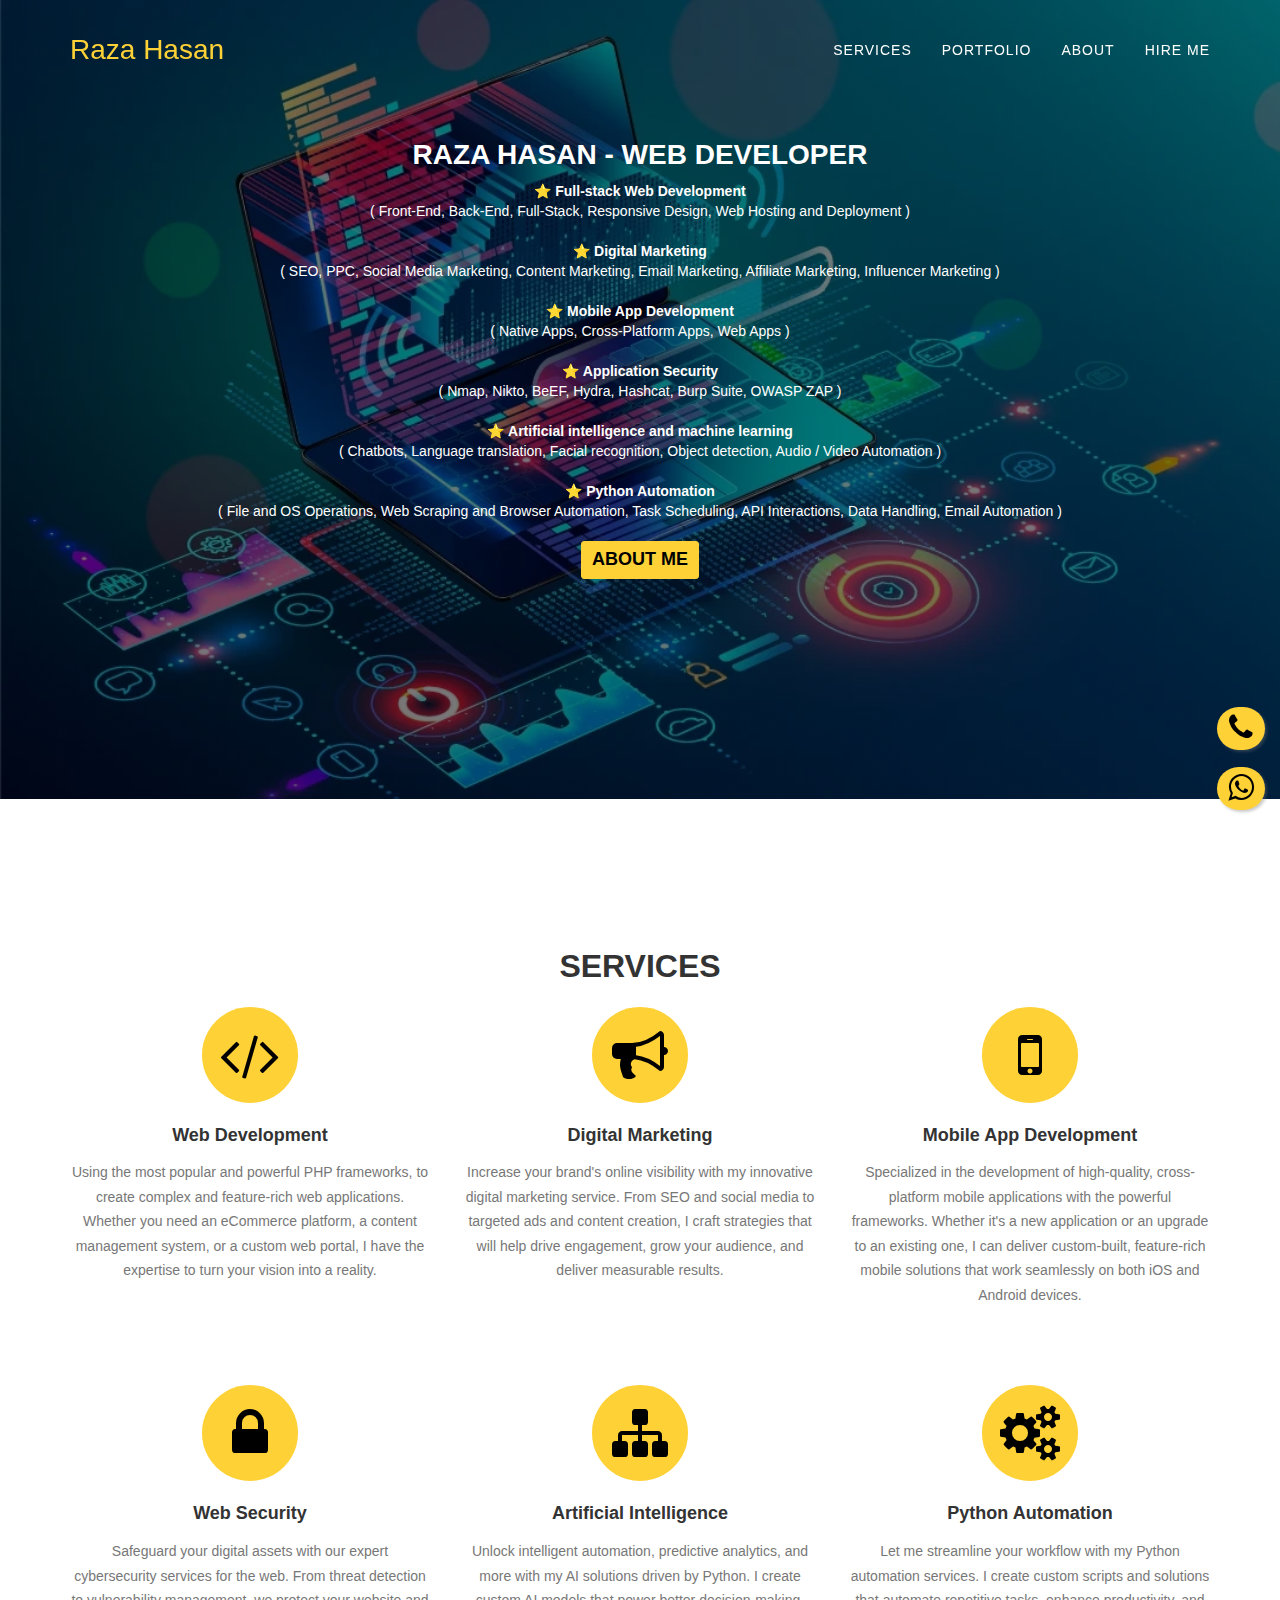
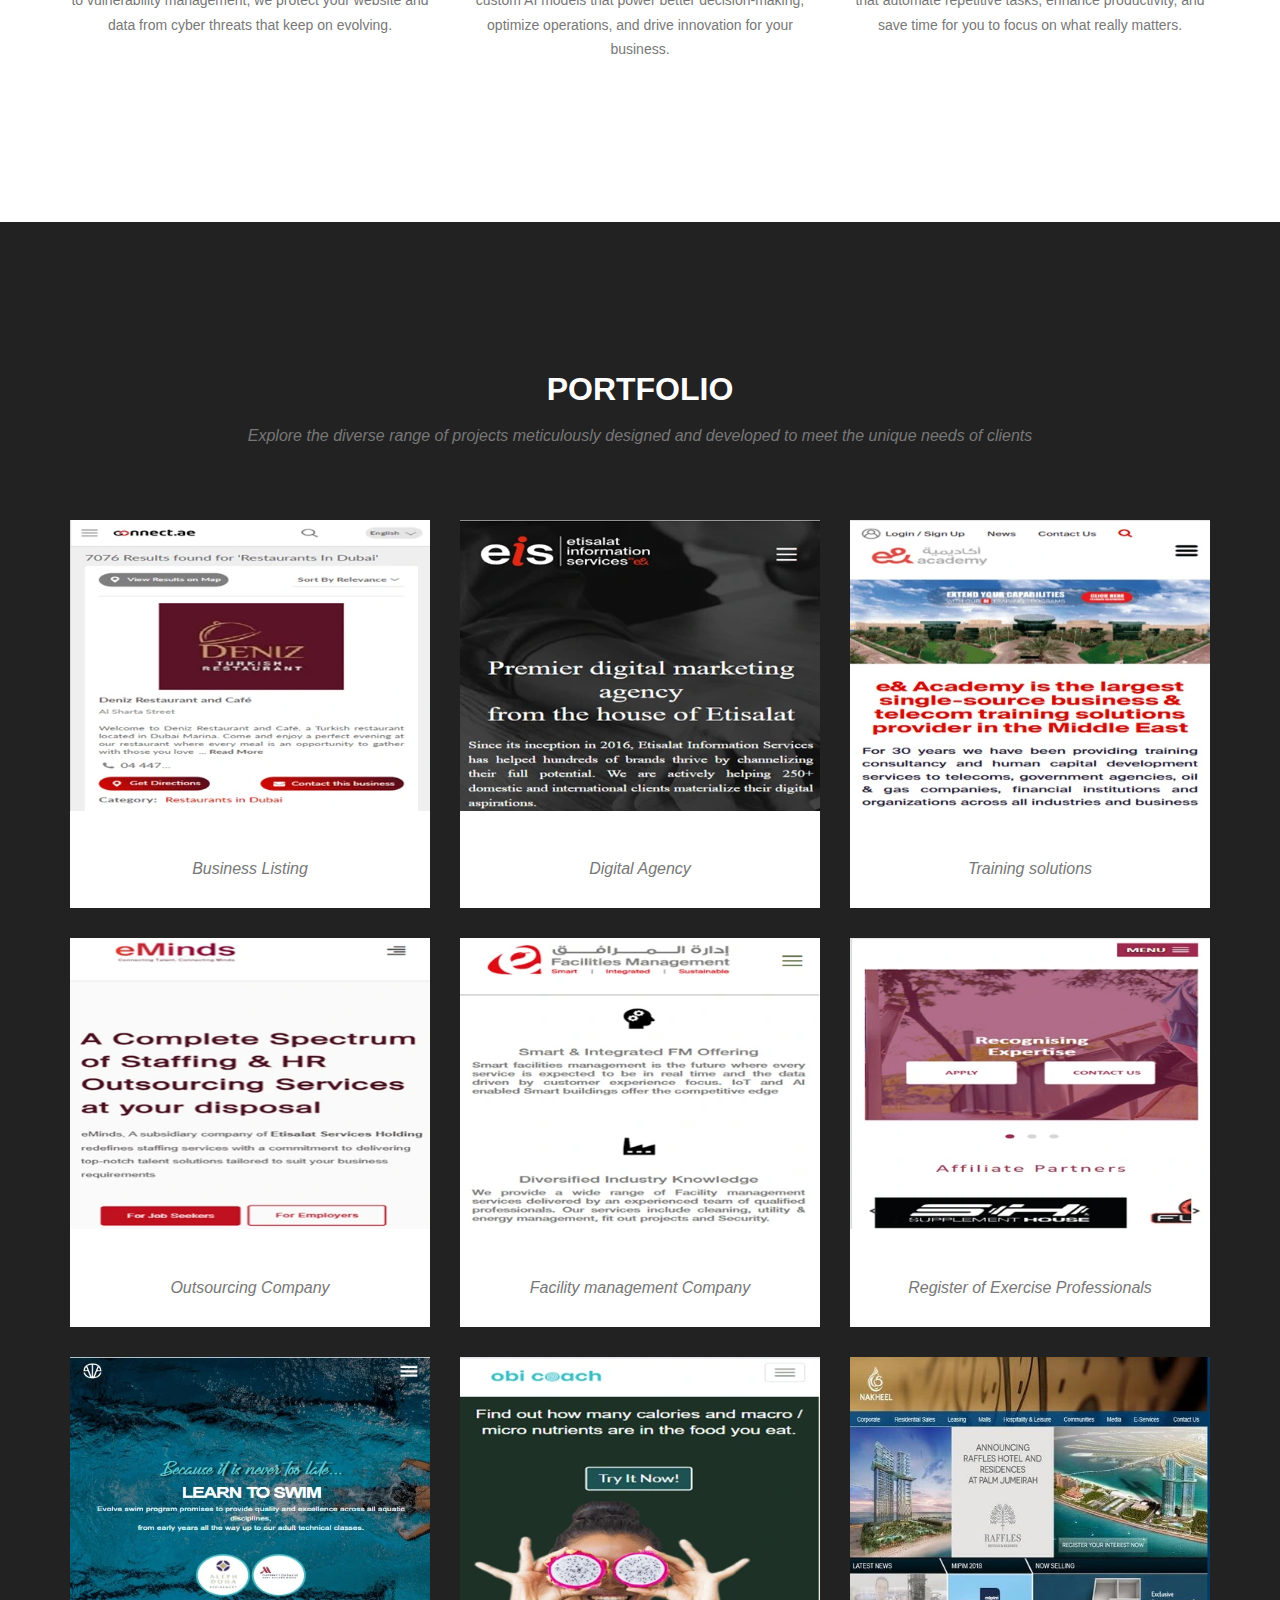
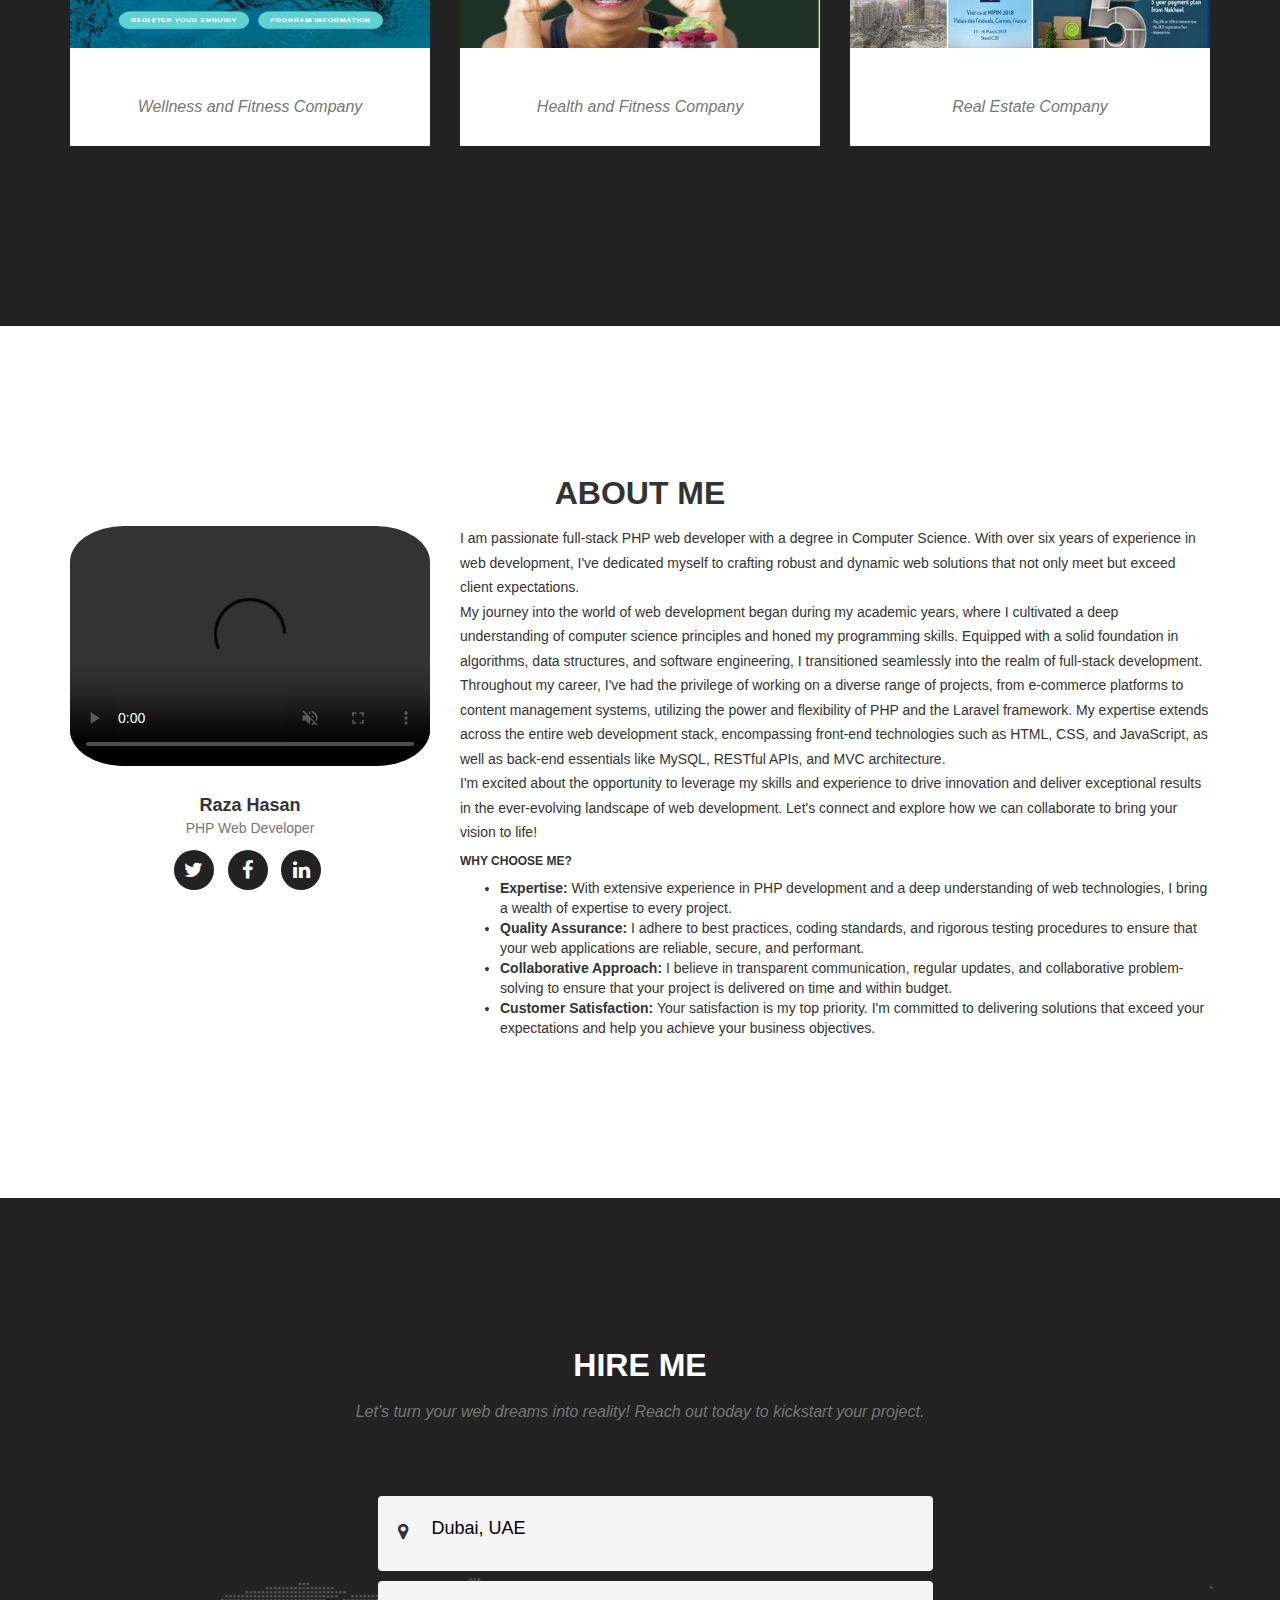
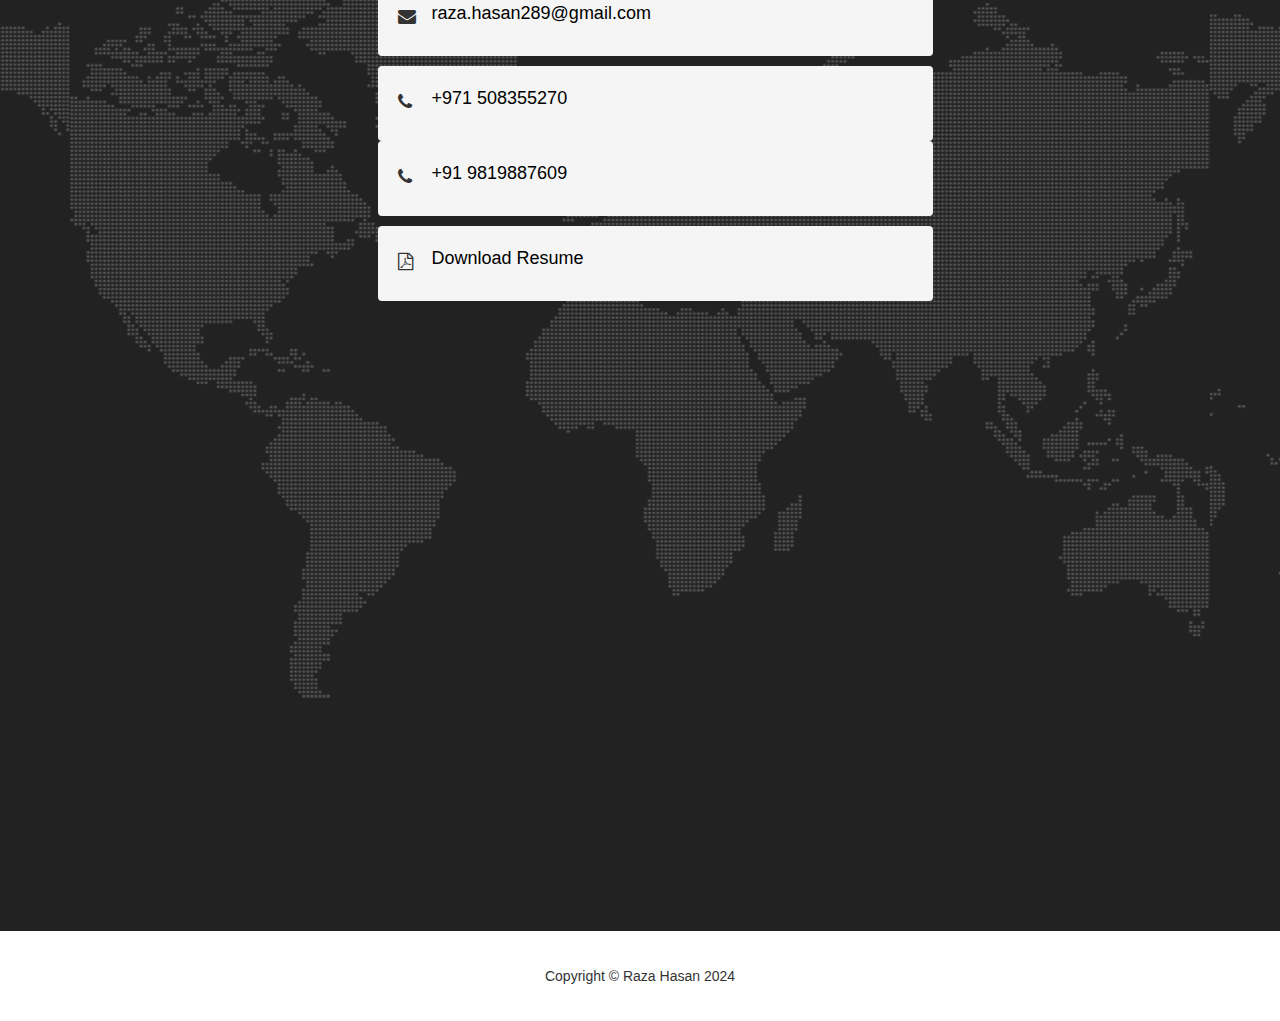
==== commit e988a657: "Update index.html" ====
--- a/index.html
+++ b/index.html
@@ -1 +1 @@
-<!DOCTYPE html><html lang="en"><head><meta http-equiv="Content-Type" content="text/html; charset=UTF-8"> <link rel="alternate" href="https://razadev.github.io" hreflang="en-us" /><title>Web Developer Portfolio | Raza Hasan - Frontend & Backend Developer</title> <meta http-equiv="X-UA-Compatible" content="IE=edge"> <meta name="viewport" content="width=device-width, initial-scale=1"> <meta name="description" content="Raza Hasan Full stack web developer with Bachelors Degree in Computer Science, working in Dubai, UAE raza.hasan289@gmail.com 971508355270"> <meta name="author" content="Raza Hasan"> <meta name="keywords" content="web developer, backend-end development, website developer, PHP Developer, wordpress developer, laravel developer, mobile app developer, raza.hasan289, 971508355270"><link rel="canonical" href="http://razadev.github.io"><link rel="icon" type="image/x-icon" href="favicon.ico"> <meta name="google-site-verification" content="QE-77zq7Ct9_A0qqZZli9PwwQEhLP0xND9IgfAhJuko" /> <!-- Bootstrap Core CSS --> <link href="bootstrap.min.css" rel="stylesheet"> <!-- Custom Fonts --> <link href="font-awesome.min.css" rel="stylesheet" type="text/css"> <!-- Theme CSS --> <link href="agency.css" rel="stylesheet"> <!-- HTML5 Shim and Respond.js IE8 support of HTML5 elements and media queries --> <!-- WARNING: Respond.js doesn't work if you view the page via file:// --> <!--[if lt IE 9]> <script src="https://oss.maxcdn.com/libs/html5shiv/3.7.0/html5shiv.js"></script> <script src="https://oss.maxcdn.com/libs/respond.js/1.4.2/respond.min.js"></script> <![endif]--><!-- Google tag (gtag.js) --><script async src="https://www.googletagmanager.com/gtag/js?id=G-DVT82EBH78"></script><script> window.dataLayer = window.dataLayer || []; function gtag(){dataLayer.push(arguments);} gtag('js', new Date()); gtag('config', 'G-DVT82EBH78');</script><script type="application/ld+json">{ "@context": "https://schema.org", "@type": "Person", "name": "Raza", "jobTitle": "Web Developer", "url": "https://razadev.github.io", "sameAs": [ "https://www.linkedin.com/in/raza-hasan", "https://github.com/razadev", "https://twitter.com/razadev89" ], "description": "Full stack web developer with Bachelors Degree in Computer Science.", "@type": "Organization", "name": "Freelance" }}</script></head><body id="page-top" class="index"> <!-- Navigation --> <nav id="mainNav" class="navbar navbar-default navbar-custom navbar-fixed-top affix-top"> <div class="container"> <!-- Brand and toggle get grouped for better mobile display --> <div class="navbar-header page-scroll"> <button type="button" class="navbar-toggle" data-toggle="collapse" data-target="#bs-example-navbar-collapse-1"> <span class="sr-only">Toggle navigation</span> Menu <i class="fa fa-bars"></i> </button> <a class="navbar-brand page-scroll" href="#page-top" rel="nofollow" title="Raza Hasan Logo">Raza Hasan</a> </div> <!-- Collect the nav links, forms, and other content for toggling --> <div class="collapse navbar-collapse" id="bs-example-navbar-collapse-1"> <ul class="nav navbar-nav navbar-right"> <li class="hidden active"> <a href="#page-top" rel="nofollow" title="Home"></a> </li> <li class=""> <a class="page-scroll" href="#services" rel="nofollow" title="Web developer services">Services</a> </li> <li class=""> <a class="page-scroll" href="#portfolio" rel="nofollow" title="Full stack developer portfolio">Portfolio</a> </li> <li class=""> <a class="page-scroll" href="#about" rel="nofollow" title="About Raza Hasan">About</a> </li> <li class=""> <a class="page-scroll" href="#contact" rel="nofollow" title="Hire web developer">Hire Me</a> </li> </ul> </div> <!-- /.navbar-collapse --> </div> <!-- /.container-fluid --> </nav> <!-- Header --> <header> <div class="container"> <div class="intro-text"><div class="header-overlay-text"><h1 class="header-overlay-title">Raza Hasan - Web Developer</h1>					<div class="section-description header-overlay-description">&#11088; <b>Full-stack Web Development</b></div><div class="section-description header-overlay-description">( Front-End, Back-End, Full-Stack, Responsive Design, Web Hosting and Deployment )</div><br>					<div class="section-description header-overlay-description">&#11088; <b>Digital Marketing</b></div><div class="section-description header-overlay-description">( SEO, PPC, Social Media Marketing, Content Marketing, Email Marketing, Affiliate Marketing, Influencer Marketing )</div><br>					<div class="section-description header-overlay-description">&#11088; <b>Mobile App Development</b></div><div class="section-description header-overlay-description">( Native Apps, Cross-Platform Apps, Web Apps )</div><br>					<div class="section-description header-overlay-description">&#11088; <b>Application Security</b></div><div class="section-description header-overlay-description">( Nmap, Nikto, BeEF, Hydra, Hashcat, Burp Suite, OWASP ZAP )</div><br>					<div class="section-description header-overlay-description">&#11088; <b>Artificial intelligence and machine learning</b></div><div class="section-description header-overlay-description">( Chatbots, Language translation, Facial recognition, Object detection, Audio / Video Automation )</div><br>					<div class="section-description header-overlay-description">&#11088; <b>Python Automation</b></div><div class="section-description header-overlay-description">( File and OS Operations, Web Scraping and Browser Automation, Task Scheduling, API Interactions, Data Handling, Email Automation )</div><br><a href="#about" class="page-scroll btn btn-xl" rel="nofollow" title="Contact web developer">ABOUT ME</a></div></div> </div> </header><div class="sticky_footer mobile-display">	<div class="button-container">	  <a href="tel:00971508355270" target="_blank" rel="nofollow" title="call web developer raza hasan" class="sticky_footer_content btn-curve-top"><i class="fa fa-phone"></i> Call me</a>	  <a href="https://api.whatsapp.com/send?phone=+971508355270&amp;text=Hi%20i%20have%20a%20project%20for%20web%20development" target="_blank" rel="nofollow" title="whatsapp web developer raza hasan" class="sticky_footer_content btn-curve-top"><i class="fa fa-whatsapp"></i> WhatsApp me</a>	</div></div><a href="tel:00971508355270" class="float-xap-phone mobile-display desktop-display" target="_blank" rel="nofollow" title="call web developer raza hasan"><i class="fa fa-phone"></i></a><a href="https://api.whatsapp.com/send?phone=+971508355270&amp;text=Hi%20i%20have%20a%20project%20for%20web%20development" class="float-xap-whatsapp mobile-display desktop-display" target="_blank" rel="nofollow" title="whatsapp web developer raza hasan"><i class="fa fa-whatsapp"></i></a> <!-- Services Section --> <section id="services"> <div class="container"> <div class="row"> <div class="col-lg-12 text-center"> <h2 class="section-heading">Services</h2> </div> </div> <div class="row text-center"><div class="col-md-4"><span class="fa-stack fa-4x"><i class="fa fa-circle fa-stack-2x text-primary"></i><i class="fa fa-code fa-stack-1x fa-inverse"></i></span><h4 class="service-heading">Web Development</h4><p class="text-muted">Harness the full potential of Laravel, the most popular PHP framework, to build robust and feature-rich web applications. Whether you need an e-commerce platform, a content management system, or a custom web portal, I have the expertise to turn your vision into reality using Laravel's elegant syntax and extensive ecosystem.</p></div><div class="col-md-4"><span class="fa-stack fa-4x"><i class="fa fa-circle fa-stack-2x text-primary"></i><i class="fa fa-bullhorn fa-stack-1x fa-inverse"></i></span><h4 class="service-heading">Digital Marketing</h4><p class="text-muted">Boost your brand's online presence with my cutting-edge digital marketing service. From SEO and social media to targeted ads and content creation, i craft strategies that drive engagement, grow your audience, and deliver measurable results. Let’s take your business to the next level!</p></div><div class="col-md-4"><span class="fa-stack fa-4x"><i class="fa fa-circle fa-stack-2x text-primary"></i><i class="fa fa-mobile fa-stack-1x fa-inverse"></i></span><h4 class="service-heading">Mobile App Development</h4><p class="text-muted">Specialized in creating high-quality, cross-platform mobile applications using the powerful frameworks. Whether you're looking to build a new app or enhance an existing one, I can deliver custom-built, feature-rich mobile solutions that work seamlessly on both iOS and Android devices.</p><br><br><br></div><div class="col-md-4"><span class="fa-stack fa-4x"><i class="fa fa-circle fa-stack-2x text-primary"></i><i class="fa fa-lock fa-stack-1x fa-inverse"></i></span><h4 class="service-heading">Web Security</h4><p class="text-muted">Protect your digital assets with my expert web security services. From threat detection to vulnerability management, i safeguard your website and data against evolving cyber threats..</p></div><div class="col-md-4"><span class="fa-stack fa-4x"><i class="fa fa-circle fa-stack-2x text-primary"></i><i class="fa fa-sitemap fa-stack-1x fa-inverse"></i></span><h4 class="service-heading">Artificial Intelligence</h4><p class="text-muted">Unlock the power of AI with my Python-driven solutions. From intelligent automation to predictive analytics, i create custom AI models that enhance decision-making, optimize operations, and drive innovation for your business.</p></div><div class="col-md-4"><span class="fa-stack fa-4x"><i class="fa fa-circle fa-stack-2x text-primary"></i><i class="fa fa-cogs fa-stack-1x fa-inverse"></i></span><h4 class="service-heading">Python Automation</h4><p class="text-muted">Streamline your workflow with my Python automation services. I design custom scripts and solutions to automate repetitive tasks, boost productivity, and save you time, allowing you to focus on what matters most.</p></div></div> </div> </section> <!-- Portfolio Grid Section --> <section id="portfolio" class="bg-darkest-gray"> <div class="container"> <div class="row"> <div class="col-lg-12 text-center"> <h2 class="section-heading">Portfolio</h2> <h3 class="section-subheading text-muted">Explore the diverse range of projects meticulously designed and developed to meet the unique needs of clients</h3> </div> </div> <div class="row"> <div class="col-md-4 col-sm-6 portfolio-item"> <a href="#portfolioModal1" class="portfolio-link" data-toggle="modal" rel="nofollow" title="connact.ae technical detail"> <div class="portfolio-hover"> <div class="portfolio-hover-content"> <i class="fa fa-eye fa-3x"></i> </div> </div> <img src="thumb-connect.webp" class="img-responsive" alt="Responsive hyper local search engine built with Drupal cms and Angular"> </a> <div class="portfolio-caption"> <h4>Connect.ae</h4> <p class="text-muted">Business Listing</p> </div> </div> <div class="col-md-4 col-sm-6 portfolio-item"> <a href="#portfolioModal2" class="portfolio-link" data-toggle="modal" rel="nofollow" title="eisdigital.ae technical detail"> <div class="portfolio-hover"> <div class="portfolio-hover-content"> <i class="fa fa-eye fa-3x"></i> </div> </div> <img src="thumb-eisdigital.webp" class="img-responsive" alt="Responsive digital marketing website built with Laravel framework"> </a> <div class="portfolio-caption"> <h4>Eisdigital</h4> <p class="text-muted">Digital Agency</p> </div> </div> <div class="col-md-4 col-sm-6 portfolio-item"> <a href="#portfolioModal3" class="portfolio-link" data-toggle="modal" rel="nofollow" title="ea.ae technical detail"> <div class="portfolio-hover"> <div class="portfolio-hover-content"> <i class="fa fa-eye fa-3x"></i> </div> </div> <img src="thumb-ea.webp" class="img-responsive" alt="Responsive training consultancy website built with Microsoft Asp.net"> </a> <div class="portfolio-caption"> <h4>Etisalat Academy</h4> <p class="text-muted">Training solutions</p> </div> </div> <div class="col-md-4 col-sm-6 portfolio-item"> <a href="#portfolioModal4" class="portfolio-link" data-toggle="modal" rel="nofollow" title="omb.ae technical detail"> <div class="portfolio-hover"> <div class="portfolio-hover-content"> <i class="fa fa-eye fa-3x"></i> </div> </div> <img src="thumb-omb.webp" class="img-responsive" alt="Responsive staffing services website built with Codeigniter framework"> </a> <div class="portfolio-caption"> <h4>OMB</h4> <p class="text-muted">Outsourcing Company</p> </div> </div> <div class="col-md-4 col-sm-6 portfolio-item"> <a href="#portfolioModal5" class="portfolio-link" data-toggle="modal" rel="nofollow" title="efm.ae technical detail"> <div class="portfolio-hover"> <div class="portfolio-hover-content"> <i class="fa fa-eye fa-3x"></i> </div> </div> <img src="thumb-efm.webp" class="img-responsive" alt="Responsive facility management web app built with Codeigniter framework"> </a> <div class="portfolio-caption"> <h4>EFM</h4> <p class="text-muted">Facility management Company</p> </div> </div> <div class="col-md-4 col-sm-6 portfolio-item"> <a href="#portfolioModal6" class="portfolio-link" data-toggle="modal" rel="nofollow" title="repsqatar.com technical detail"> <div class="portfolio-hover"> <div class="portfolio-hover-content"> <i class="fa fa-eye fa-3x"></i> </div> </div> <img src="thumb-reps.webp" class="img-responsive" alt="Responsive training providers built with Laravel framework"> </a> <div class="portfolio-caption"> <h4>Reps Qatar</h4> <p class="text-muted">Register of Exercise Professionals</p> </div> </div> <div class="col-md-4 col-sm-6 portfolio-item"> <a href="#portfolioModal7" class="portfolio-link" data-toggle="modal" rel="nofollow" title="evolvemindbodysoul.com technical detail"> <div class="portfolio-hover"> <div class="portfolio-hover-content"> <i class="fa fa-eye fa-3x"></i> </div> </div> <img src="thumb-evolve.webp" class="img-responsive" alt="Responsive fitness and nutrition website built with Laravel framework"> </a> <div class="portfolio-caption"> <h4>Evolvemindbodysoul</h4> <p class="text-muted">Wellness and Fitness Company</p> </div> </div> <div class="col-md-4 col-sm-6 portfolio-item"> <a href="#portfolioModal8" class="portfolio-link" data-toggle="modal" rel="nofollow" title="obi-coach.com technical detail"> <div class="portfolio-hover"> <div class="portfolio-hover-content"> <i class="fa fa-eye fa-3x"></i> </div> </div> <img src="thumb-obi.webp" class="img-responsive" alt="Responsive health and fitness website built with Laravel framework"> </a> <div class="portfolio-caption"> <h4>Obi Coach</h4> <p class="text-muted">Health and Fitness Company</p> </div> </div> <div class="col-md-4 col-sm-6 portfolio-item"> <a href="#portfolioModal9" class="portfolio-link" data-toggle="modal" rel="nofollow" title="nakheel.ae technical detail"> <div class="portfolio-hover"> <div class="portfolio-hover-content"> <i class="fa fa-eye fa-3x"></i> </div> </div> <img src="nakheel-thumb.webp" class="img-responsive" alt="Responsive real estate website built with wordpress CMS"> </a> <div class="portfolio-caption"> <h4>Nakheel</h4> <p class="text-muted">Real Estate Company</p> </div> </div> </div> </div> </section> <!-- About Section --> <section id="about"> <div class="container"> <div class="row"> <div class="col-lg-12 text-center"> <h2 class="section-heading">About me</h2> </div> </div> <div class="row"> <div class="col-sm-4"> <div class="team-member"> <!--<img src="profile_pic.jpg" class="img-responsive img-circle" alt="">--><video id="intro_video" width="320" height="240" style="border-radius: 15%;width: 100%;" controls muted autoplay> <source src="Razadev-Profile-Introduction.mp4" type="video/mp4"> <source src="Razadev-Profile-Introduction.ogg" type="video/ogg">Your browser does not support the video tag.</video> <h4>Raza Hasan</h4> <p class="text-muted">PHP Web Developer</p> <ul class="list-inline social-buttons"> <li><a href="https://twitter.com/razadev89" target="_blank" rel="follow" title="Raza hasan on twitter"><i class="fa fa-twitter"></i></a> </li> <li><a href="https://www.facebook.com/razadev89" target="_blank" rel="follow" title="Raza hasan on facebook"><i class="fa fa-facebook"></i></a> </li> <li><a href="https://www.linkedin.com/in/raza-hasan" target="_blank" rel="nofollow" title="Raza hasan on linkedin"><i class="fa fa-linkedin"></i></a> </li> </ul> </div> </div> <div class="col-sm-8"><p>I am passionate full-stack PHP web developer with a degree in Computer Science. With over six years of experience in web development, I've dedicated myself to crafting robust and dynamic web solutions that not only meet but exceed client expectations.<br>My journey into the world of web development began during my academic years, where I cultivated a deep understanding of computer science principles and honed my programming skills. Equipped with a solid foundation in algorithms, data structures, and software engineering, I transitioned seamlessly into the realm of full-stack development.<br>Throughout my career, I've had the privilege of working on a diverse range of projects, from e-commerce platforms to content management systems, utilizing the power and flexibility of PHP and the Laravel framework. My expertise extends across the entire web development stack, encompassing front-end technologies such as HTML, CSS, and JavaScript, as well as back-end essentials like MySQL, RESTful APIs, and MVC architecture.<br>I'm excited about the opportunity to leverage my skills and experience to drive innovation and deliver exceptional results in the ever-evolving landscape of web development. Let's connect and explore how we can collaborate to bring your vision to life!</p><h6>Why Choose Me?</h6><ul><li><b>Expertise:</b> With extensive experience in PHP development and a deep understanding of web technologies, I bring a wealth of expertise to every project.</li><li><b>Quality Assurance:</b> I adhere to best practices, coding standards, and rigorous testing procedures to ensure that your web applications are reliable, secure, and performant.</li><li><b>Collaborative Approach:</b> I believe in transparent communication, regular updates, and collaborative problem-solving to ensure that your project is delivered on time and within budget.</li><li><b>Customer Satisfaction:</b> Your satisfaction is my top priority. I'm committed to delivering solutions that exceed your expectations and help you achieve your business objectives.</li></ul></div> </div> </div> </section> <!-- Contact Section --> <section id="contact"> <div class="container"> <div class="row"> <div class="col-lg-12 text-center"> <h2 class="section-heading">Hire Me</h2> <h3 class="section-subheading text-muted">Let's turn your web dreams into reality! Reach out today to kickstart your project.</h3> </div> </div> <div class="row"> <div class="col-lg-12"><section class="w3l-contacts-12" id="contact" style="padding:0;"> <div class="contact-top pt-5"> <div class="container py-md-3"> <div class="row cont-main-top"> <!-- contact address --> <div class="contact col-lg-offset-3 col-lg-6 mt-lg-0 mt-5"> <div class="cont-subs"> <div class="cont-add"> <div class="cont-add-lft"> <span class="fa fa-map-marker" aria-hidden="true"></span> </div> <div class="cont-add-rgt"> <p class="contact-text-sub">Dubai, UAE</p> </div> </div> <div class="cont-add add-2"> <div class="cont-add-lft"> <span class="fa fa-envelope" aria-hidden="true"></span> </div> <div class="cont-add-rgt"> <a href="mailto:raza.hasan289@gmail.com" rel="follow" title="send mail to web developer" style="color:#000;"> <p class="contact-text-sub">raza.hasan289@gmail.com</p> </a> </div> </div> <div class="cont-add"> <div class="cont-add-lft"> <span class="fa fa-phone" aria-hidden="true"></span> </div> <div class="cont-add-rgt"> <a href="tel:+971508355270" rel="follow" title="contact raza hasan web developer" style="color:#000;"> <p class="contact-text-sub">+971 508355270</p> </a> </div> </div> <div class="cont-add"> <div class="cont-add-lft"> <span class="fa fa-phone" aria-hidden="true"></span> </div> <div class="cont-add-rgt"> <a href="tel:+919819887609" rel="follow" title="alternative contact" style="color:#000;"> <p class="contact-text-sub">+91 9819887609</p> </a> </div> </div> <div class="cont-add add-3"> <div class="cont-add-lft"> <span class="fa fa-file-pdf-o" aria-hidden="true"></span> </div> <div class="cont-add-rgt"> <a href="resume.pdf" download="Raza-Hasan-Web-Developer.pdf" rel="follow" title="Raza-Hasan-Web-Developer"> <p class="contact-text-sub">Download Resume</p> </a> </div> </div> </div> </div> <!-- //contact address --> </div> </div> <!-- map --> <div class="map"> <iframe title="map location" src="https://maps.google.com/maps?q=dubai&t=&z=11&ie=UTF8&iwloc=&output=embed" frameborder="0" style="border:0;" allowfullscreen=""></iframe> </div> <!-- //map --> </div> </section> </div> </div> </div> </section> <footer> <div class="container"> <div class="row"> <div class="col-md-4"> </div> <div class="col-md-4"> <span class="copyright">Copyright © Raza Hasan 2024</span> </div> <div class="col-md-4"> </div> </div> </div> </footer> <!-- Portfolio Modals --> <!-- Use the modals below to showcase details about your portfolio projects! --> <!-- Portfolio Modal 1 --> <div class="portfolio-modal modal fade" id="portfolioModal1" tabindex="-1" role="dialog" aria-hidden="true"> <div class="modal-dialog"> <div class="modal-content"> <div class="close-modal" data-dismiss="modal"> <div class="lr"> <div class="rl"> </div> </div> </div> <div class="container"> <div class="row"> <div class="col-lg-8 col-lg-offset-2"> <div class="modal-body"> <!-- Project Details Go Here --> <h4>Connect.ae</h4> <img class="img-responsive img-centered" src="thumb-connect-full.webp" alt="hyper local search engine developed frontend and backend"> <p>Connect.ae is hyper local search engine to find companies, products & services with in your local city. It collects, filters, classifies and presents local business information to the market.</p> <p><strong><a class="btn btn-primary" href="https://connect.ae/" target="_blank" rel="follow" title="hyper local search engine frontend and backend developed by raza hasan">Go to Link</a></strong></p> <ul class="list-inline"> <li>Role: Web and Mobile App Development</li> </ul> <button type="button" class="btn btn-primary" data-dismiss="modal"><i class="fa fa-times"></i> Cancel</button> </div> </div> </div> </div> </div> </div> </div> <!-- Portfolio Modal 2 --> <div class="portfolio-modal modal fade" id="portfolioModal2" tabindex="-1" role="dialog" aria-hidden="true"> <div class="modal-dialog"> <div class="modal-content"> <div class="close-modal" data-dismiss="modal"> <div class="lr"> <div class="rl"> </div> </div> </div> <div class="container"> <div class="row"> <div class="col-lg-8 col-lg-offset-2"> <div class="modal-body"> <!-- Project Details Go Here --> <h4>Etisalat Information Services</h4> <img class="img-responsive img-centered" src="thumb-eisdigital-full.webp" alt="digital marketing website developed frontend and backend"> <p>Etisalat Information Services is one of the best digital marketing agencies based in Dubai that facilitate businesses encompassing online marketing needs across the GCC and MENA region.</p> <p><strong><a class="btn btn-primary" href="https://www.eisdigital.ae/" target="_blank" rel="follow" title="digital marketing website frontend and backend developed by raza hasan">Go to Link</a></strong></p> <ul class="list-inline"> <li>Role: Web and Mobile App Development</li> </ul> <button type="button" class="btn btn-primary" data-dismiss="modal"><i class="fa fa-times"></i> Cancel</button> </div> </div> </div> </div> </div> </div> </div> <!-- Portfolio Modal 3 --> <div class="portfolio-modal modal fade" id="portfolioModal3" tabindex="-1" role="dialog" aria-hidden="true"> <div class="modal-dialog"> <div class="modal-content"> <div class="close-modal" data-dismiss="modal"> <div class="lr"> <div class="rl"> </div> </div> </div> <div class="container"> <div class="row"> <div class="col-lg-8 col-lg-offset-2"> <div class="modal-body"> <!-- Project Details Go Here --> <h4>Etisalat Academy</h4> <img class="img-responsive img-centered" src="thumb-ea-full.webp" alt="training consultancy website developed frontend and backend"> <p>Providing training consultancy and human capital development services to telecoms, government agencies, oil & gas companies, financial institutions and organizations across all industries and business sectors.</p> <p><strong><a class="btn btn-primary" href="https://www.ea.ae/" target="_blank" rel="follow" title="training consultancy website frontend and backend developed by raza hasan">Go to Link</a></strong></p> <ul class="list-inline"> <li>Role: Web and Mobile App Development</li> </ul> <button type="button" class="btn btn-primary" data-dismiss="modal"><i class="fa fa-times"></i> Cancel</button> </div> </div> </div> </div> </div> </div> </div> <!-- Portfolio Modal 4 --> <div class="portfolio-modal modal fade" id="portfolioModal4" tabindex="-1" role="dialog" aria-hidden="true"> <div class="modal-dialog"> <div class="modal-content"> <div class="close-modal" data-dismiss="modal"> <div class="lr"> <div class="rl"> </div> </div> </div> <div class="container"> <div class="row"> <div class="col-lg-8 col-lg-offset-2"> <div class="modal-body"> <!-- Project Details Go Here --> <h4>OMB</h4> <img class="img-responsive img-centered" src="thumb-omb-full.webp" alt="staffing services website developed frontend and backend"> <p>A subsidiary company of Etisalat Services Holding redefines staffing services with a commitment to delivering top-notch talent solutions</p> <p><strong><a class="btn btn-primary" href="https://www.eminds.ae/" target="_blank" rel="follow" title="staffing services website frontend and backend developed by raza hasan">Go to Link</a></strong></p> <ul class="list-inline"> <li>Role: Web and Mobile App Development</li> </ul> <button type="button" class="btn btn-primary" data-dismiss="modal"><i class="fa fa-times"></i> Cancel</button> </div> </div> </div> </div> </div> </div> </div> <!-- Portfolio Modal 5 --> <div class="portfolio-modal modal fade" id="portfolioModal5" tabindex="-1" role="dialog" aria-hidden="true"> <div class="modal-dialog"> <div class="modal-content"> <div class="close-modal" data-dismiss="modal"> <div class="lr"> <div class="rl"> </div> </div> </div> <div class="container"> <div class="row"> <div class="col-lg-8 col-lg-offset-2"> <div class="modal-body"> <!-- Project Details Go Here --> <h4>Etisalat Facilities Management</h4> <img class="img-responsive img-centered" src="thumb-efm-full.webp" alt="facility management website developed frontend and backend"> <p>Offer smart, innovative, integrated and sustainable facility management solutions for large infrastructure projects.</p> <p><strong><a class="btn btn-primary" href="https://www.efm.ae/" target="_blank" rel="follow" title="facility management website frontend and backend developed by raza hasan">Go to Link</a></strong></p> <ul class="list-inline"> <li>Role: Web and Mobile App Development</li> </ul> <button type="button" class="btn btn-primary" data-dismiss="modal"><i class="fa fa-times"></i> Cancel</button> </div> </div> </div> </div> </div> </div> </div> <!-- Portfolio Modal 6 --> <div class="portfolio-modal modal fade" id="portfolioModal6" tabindex="-1" role="dialog" aria-hidden="true"> <div class="modal-dialog"> <div class="modal-content"> <div class="close-modal" data-dismiss="modal"> <div class="lr"> <div class="rl"> </div> </div> </div> <div class="container"> <div class="row"> <div class="col-lg-8 col-lg-offset-2"> <div class="modal-body"> <!-- Project Details Go Here --> <h4>Reps Qatar</h4> <img class="img-responsive img-centered" src="thumb-reps-full.webp" alt="training provider website developed frontend and backend"> <p>REPs Qatar is a national register of training providers and trainers that has been established to raise industry standards in Qatar.</p> <p><strong><a class="btn btn-primary" href="https://www.repsqatar.com/" target="_blank" rel="follow" title="training provider website frontend and backend developed by raza hasan">Go to Link</a></strong></p> <ul class="list-inline"> <li>Role: Web and Mobile App Development</li> </ul> <button type="button" class="btn btn-primary" data-dismiss="modal"><i class="fa fa-times"></i> Cancel</button> </div> </div> </div> </div> </div> </div> </div> <!-- Portfolio Modal 7 --> <div class="portfolio-modal modal fade" id="portfolioModal7" tabindex="-1" role="dialog" aria-hidden="true"> <div class="modal-dialog"> <div class="modal-content"> <div class="close-modal" data-dismiss="modal"> <div class="lr"> <div class="rl"> </div> </div> </div> <div class="container"> <div class="row"> <div class="col-lg-8 col-lg-offset-2"> <div class="modal-body"> <!-- Project Details Go Here --> <h4>Evolvemindbodysoul</h4> <img class="img-responsive img-centered" src="thumb-evolve-full.webp" alt="fitness and nutrition website developed frontend and backend"> <p>Deliver specialised training services ranging from fitness and nutrition to service rehabilitation and mindfulness.</p> <p><strong><a class="btn btn-primary" href="https://www.evolvemindbodysoul.com/" target="_blank" rel="follow" title="fitness and nutrition website frontend and backend developed by raza hasan">Go to Link</a></strong></p> <ul class="list-inline"> <li>Role: Web and Mobile App Development</li> </ul> <button type="button" class="btn btn-primary" data-dismiss="modal"><i class="fa fa-times"></i> Cancel</button> </div> </div> </div> </div> </div> </div> </div> <!-- Portfolio Modal 8 --> <div class="portfolio-modal modal fade" id="portfolioModal8" tabindex="-1" role="dialog" aria-hidden="true"> <div class="modal-dialog"> <div class="modal-content"> <div class="close-modal" data-dismiss="modal"> <div class="lr"> <div class="rl"> </div> </div> </div> <div class="container"> <div class="row"> <div class="col-lg-8 col-lg-offset-2"> <div class="modal-body"> <!-- Project Details Go Here --> <h4>Obi Coach</h4> <img class="img-responsive img-centered" src="thumb-obi-full.webp" alt="nutrition website developed frontend and backend"> <p>Obi coach motivates and empowers to achieve your goals.</p> <p><strong><a class="btn btn-primary" href="http://www.obi-coach.com/" target="_blank" rel="follow" title="nutrition website frontend and backend developed by raza hasan">Go to Link</a></strong></p> <ul class="list-inline"> <li>Role: Web and Mobile App Development</li> </ul> <button type="button" class="btn btn-primary" data-dismiss="modal"><i class="fa fa-times"></i> Cancel</button> </div> </div> </div> </div> </div> </div> </div> <!-- Portfolio Modal 9 --> <div class="portfolio-modal modal fade" id="portfolioModal9" tabindex="-1" role="dialog" aria-hidden="true"> <div class="modal-dialog"> <div class="modal-content"> <div class="close-modal" data-dismiss="modal"> <div class="lr"> <div class="rl"> </div> </div> </div> <div class="container"> <div class="row"> <div class="col-lg-8 col-lg-offset-2"> <div class="modal-body"> <!-- Project Details Go Here --> <h4>Nakheel</h4> <img class="img-responsive img-centered" src="nakheel-thumb.webp" alt="real estate developer website developed frontend and backend"> <p>leading real estate developer in Dubai, with a portfolio of projects across residential, retail, hospitality, and leisure sectors.</p> <p><strong><a class="btn btn-primary" href="https://www.nakheel.com/" target="_blank" rel="follow" title="real estate developer website frontend and backend developed by raza hasan">Go to Link</a></strong></p> <ul class="list-inline"> <li>Role: Web and Mobile App Development</li> </ul> <button type="button" class="btn btn-primary" data-dismiss="modal"><i class="fa fa-times"></i> Cancel</button> </div> </div> </div> </div> </div> </div> </div> <!-- jQuery --> <script src="jquery.min.js"></script> <!-- Bootstrap Core JavaScript --> <script src="bootstrap.min.js"></script> <!-- Plugin JavaScript --> <script src="jquery.easing.min.js"></script> <!-- Theme JavaScript --> <script src="agency.min.js"></script></body></html>
+<!DOCTYPE html><html lang="en"><head><meta http-equiv="Content-Type" content="text/html; charset=UTF-8"> <link rel="alternate" href="https://razadev.github.io" hreflang="en-us" /><title>Web Developer Portfolio | Raza Hasan - Frontend & Backend Developer</title> <meta http-equiv="X-UA-Compatible" content="IE=edge"> <meta name="viewport" content="width=device-width, initial-scale=1"> <meta name="description" content="Raza Hasan Full stack web developer with Bachelors Degree in Computer Science, working in Dubai, UAE raza.hasan289@gmail.com 971508355270"> <meta name="author" content="Raza Hasan"> <meta name="keywords" content="web developer, backend-end development, website developer, PHP Developer, wordpress developer, laravel developer, mobile app developer, raza.hasan289, 971508355270"><link rel="canonical" href="http://razadev.github.io"><link rel="icon" type="image/x-icon" href="favicon.ico"> <meta name="google-site-verification" content="QE-77zq7Ct9_A0qqZZli9PwwQEhLP0xND9IgfAhJuko" /> <!-- Bootstrap Core CSS --> <link href="bootstrap.min.css" rel="stylesheet"> <!-- Custom Fonts --> <link href="font-awesome.min.css" rel="stylesheet" type="text/css"> <!-- Theme CSS --> <link href="agency.css" rel="stylesheet"> <!-- HTML5 Shim and Respond.js IE8 support of HTML5 elements and media queries --> <!-- WARNING: Respond.js doesn't work if you view the page via file:// --> <!--[if lt IE 9]> <script src="https://oss.maxcdn.com/libs/html5shiv/3.7.0/html5shiv.js"></script> <script src="https://oss.maxcdn.com/libs/respond.js/1.4.2/respond.min.js"></script> <![endif]--><!-- Google tag (gtag.js) --><script async src="https://www.googletagmanager.com/gtag/js?id=G-DVT82EBH78"></script><script> window.dataLayer = window.dataLayer || []; function gtag(){dataLayer.push(arguments);} gtag('js', new Date()); gtag('config', 'G-DVT82EBH78');</script><script type="application/ld+json">{ "@context": "https://schema.org", "@type": "Person", "name": "Raza", "jobTitle": "Web Developer", "url": "https://razadev.github.io", "sameAs": [ "https://www.linkedin.com/in/raza-hasan", "https://github.com/razadev", "https://twitter.com/razadev89" ], "description": "Full stack web developer with Bachelors Degree in Computer Science.", "@type": "Organization", "name": "Freelance" }}</script></head><body id="page-top" class="index"> <!-- Navigation --> <nav id="mainNav" class="navbar navbar-default navbar-custom navbar-fixed-top affix-top"> <div class="container"> <!-- Brand and toggle get grouped for better mobile display --> <div class="navbar-header page-scroll"> <button type="button" class="navbar-toggle" data-toggle="collapse" data-target="#bs-example-navbar-collapse-1"> <span class="sr-only">Toggle navigation</span> Menu <i class="fa fa-bars"></i> </button> <a class="navbar-brand page-scroll" href="#page-top" rel="nofollow" title="Raza Hasan Logo">Raza Hasan</a> </div> <!-- Collect the nav links, forms, and other content for toggling --> <div class="collapse navbar-collapse" id="bs-example-navbar-collapse-1"> <ul class="nav navbar-nav navbar-right"> <li class="hidden active"> <a href="#page-top" rel="nofollow" title="Home"></a> </li> <li class=""> <a class="page-scroll" href="#services" rel="nofollow" title="Web developer services">Services</a> </li> <li class=""> <a class="page-scroll" href="#portfolio" rel="nofollow" title="Full stack developer portfolio">Portfolio</a> </li> <li class=""> <a class="page-scroll" href="#about" rel="nofollow" title="About Raza Hasan">About</a> </li> <li class=""> <a class="page-scroll" href="#contact" rel="nofollow" title="Hire web developer">Hire Me</a> </li> </ul> </div> <!-- /.navbar-collapse --> </div> <!-- /.container-fluid --> </nav> <!-- Header --> <header> <div class="container"> <div class="intro-text"><div class="header-overlay-text"><h1 class="header-overlay-title">Raza Hasan - Web Developer</h1>					<div class="section-description header-overlay-description">&#11088; <b>Full-stack Web Development</b></div><div class="section-description header-overlay-description">( Front-End, Back-End, Full-Stack, Responsive Design, Web Hosting and Deployment )</div><br>					<div class="section-description header-overlay-description">&#11088; <b>Digital Marketing</b></div><div class="section-description header-overlay-description">( SEO, PPC, Social Media Marketing, Content Marketing, Email Marketing, Affiliate Marketing, Influencer Marketing )</div><br>					<div class="section-description header-overlay-description">&#11088; <b>Mobile App Development</b></div><div class="section-description header-overlay-description">( Native Apps, Cross-Platform Apps, Web Apps )</div><br>					<div class="section-description header-overlay-description">&#11088; <b>Application Security</b></div><div class="section-description header-overlay-description">( Nmap, Nikto, BeEF, Hydra, Hashcat, Burp Suite, OWASP ZAP )</div><br>					<div class="section-description header-overlay-description">&#11088; <b>Artificial intelligence and machine learning</b></div><div class="section-description header-overlay-description">( Chatbots, Language translation, Facial recognition, Object detection, Audio / Video Automation )</div><br>					<div class="section-description header-overlay-description">&#11088; <b>Python Automation</b></div><div class="section-description header-overlay-description">( File and OS Operations, Web Scraping and Browser Automation, Task Scheduling, API Interactions, Data Handling, Email Automation )</div><br><a href="#about" class="page-scroll btn btn-xl" rel="nofollow" title="Contact web developer">ABOUT ME</a></div></div> </div> </header><div class="sticky_footer mobile-display">	<div class="button-container">	  <a href="tel:00971508355270" target="_blank" rel="nofollow" title="call web developer raza hasan" class="sticky_footer_content btn-curve-top"><i class="fa fa-phone"></i> Call me</a>	  <a href="https://api.whatsapp.com/send?phone=+971508355270&amp;text=Hi%20i%20have%20a%20project%20for%20web%20development" target="_blank" rel="nofollow" title="whatsapp web developer raza hasan" class="sticky_footer_content btn-curve-top"><i class="fa fa-whatsapp"></i> WhatsApp me</a>	</div></div><a href="tel:00971508355270" class="float-xap-phone mobile-display desktop-display" target="_blank" rel="nofollow" title="call web developer raza hasan"><i class="fa fa-phone"></i></a><a href="https://api.whatsapp.com/send?phone=+971508355270&amp;text=Hi%20i%20have%20a%20project%20for%20web%20development" class="float-xap-whatsapp mobile-display desktop-display" target="_blank" rel="nofollow" title="whatsapp web developer raza hasan"><i class="fa fa-whatsapp"></i></a> <!-- Services Section --> <section id="services"> <div class="container"> <div class="row"> <div class="col-lg-12 text-center"> <h2 class="section-heading">Services</h2> </div> </div> <div class="row text-center"><div class="col-md-4"><span class="fa-stack fa-4x"><i class="fa fa-circle fa-stack-2x text-primary"></i><i class="fa fa-code fa-stack-1x fa-inverse"></i></span><h4 class="service-heading">Web Development</h4><p class="text-muted">Using the most popular and powerful PHP frameworks, to create complex and feature-rich web applications. Whether you need an eCommerce platform, a content management system, or a custom web portal, I have the expertise to turn your vision into a reality.</p></div><div class="col-md-4"><span class="fa-stack fa-4x"><i class="fa fa-circle fa-stack-2x text-primary"></i><i class="fa fa-bullhorn fa-stack-1x fa-inverse"></i></span><h4 class="service-heading">Digital Marketing</h4><p class="text-muted">Increase your brand's online visibility with my innovative digital marketing service. From SEO and social media to targeted ads and content creation, I craft strategies that will help drive engagement, grow your audience, and deliver measurable results.</p></div><div class="col-md-4"><span class="fa-stack fa-4x"><i class="fa fa-circle fa-stack-2x text-primary"></i><i class="fa fa-mobile fa-stack-1x fa-inverse"></i></span><h4 class="service-heading">Mobile App Development</h4><p class="text-muted">Specialized in the development of high-quality, cross-platform mobile applications with the powerful frameworks. Whether it's a new application or an upgrade to an existing one, I can deliver custom-built, feature-rich mobile solutions that work seamlessly on both iOS and Android devices.</p><br><br><br></div><div class="col-md-4"><span class="fa-stack fa-4x"><i class="fa fa-circle fa-stack-2x text-primary"></i><i class="fa fa-lock fa-stack-1x fa-inverse"></i></span><h4 class="service-heading">Web Security</h4><p class="text-muted">Safeguard your digital assets with our expert cybersecurity services for the web. From threat detection to vulnerability management, we protect your website and data from cyber threats that keep on evolving.</p></div><div class="col-md-4"><span class="fa-stack fa-4x"><i class="fa fa-circle fa-stack-2x text-primary"></i><i class="fa fa-sitemap fa-stack-1x fa-inverse"></i></span><h4 class="service-heading">Artificial Intelligence</h4><p class="text-muted">Unlock intelligent automation, predictive analytics, and more with my AI solutions driven by Python. I create custom AI models that power better decision-making, optimize operations, and drive innovation for your business.</p></div><div class="col-md-4"><span class="fa-stack fa-4x"><i class="fa fa-circle fa-stack-2x text-primary"></i><i class="fa fa-cogs fa-stack-1x fa-inverse"></i></span><h4 class="service-heading">Python Automation</h4><p class="text-muted">Let me streamline your workflow with my Python automation services. I create custom scripts and solutions that automate repetitive tasks, enhance productivity, and save time for you to focus on what really matters.</p></div></div> </div> </section> <!-- Portfolio Grid Section --> <section id="portfolio" class="bg-darkest-gray"> <div class="container"> <div class="row"> <div class="col-lg-12 text-center"> <h2 class="section-heading">Portfolio</h2> <h3 class="section-subheading text-muted">Explore the diverse range of projects meticulously designed and developed to meet the unique needs of clients</h3> </div> </div> <div class="row"> <div class="col-md-4 col-sm-6 portfolio-item"> <a href="#portfolioModal1" class="portfolio-link" data-toggle="modal" rel="nofollow" title="connact.ae technical detail"> <div class="portfolio-hover"> <div class="portfolio-hover-content"> <i class="fa fa-eye fa-3x"></i> </div> </div> <img src="thumb-connect.webp" class="img-responsive" alt="Responsive hyper local search engine built with Drupal cms and Angular"> </a> <div class="portfolio-caption"> <h4>Connect.ae</h4> <p class="text-muted">Business Listing</p> </div> </div> <div class="col-md-4 col-sm-6 portfolio-item"> <a href="#portfolioModal2" class="portfolio-link" data-toggle="modal" rel="nofollow" title="eisdigital.ae technical detail"> <div class="portfolio-hover"> <div class="portfolio-hover-content"> <i class="fa fa-eye fa-3x"></i> </div> </div> <img src="thumb-eisdigital.webp" class="img-responsive" alt="Responsive digital marketing website built with Laravel framework"> </a> <div class="portfolio-caption"> <h4>Eisdigital</h4> <p class="text-muted">Digital Agency</p> </div> </div> <div class="col-md-4 col-sm-6 portfolio-item"> <a href="#portfolioModal3" class="portfolio-link" data-toggle="modal" rel="nofollow" title="ea.ae technical detail"> <div class="portfolio-hover"> <div class="portfolio-hover-content"> <i class="fa fa-eye fa-3x"></i> </div> </div> <img src="thumb-ea.webp" class="img-responsive" alt="Responsive training consultancy website built with Microsoft Asp.net"> </a> <div class="portfolio-caption"> <h4>Etisalat Academy</h4> <p class="text-muted">Training solutions</p> </div> </div> <div class="col-md-4 col-sm-6 portfolio-item"> <a href="#portfolioModal4" class="portfolio-link" data-toggle="modal" rel="nofollow" title="omb.ae technical detail"> <div class="portfolio-hover"> <div class="portfolio-hover-content"> <i class="fa fa-eye fa-3x"></i> </div> </div> <img src="thumb-omb.webp" class="img-responsive" alt="Responsive staffing services website built with Codeigniter framework"> </a> <div class="portfolio-caption"> <h4>OMB</h4> <p class="text-muted">Outsourcing Company</p> </div> </div> <div class="col-md-4 col-sm-6 portfolio-item"> <a href="#portfolioModal5" class="portfolio-link" data-toggle="modal" rel="nofollow" title="efm.ae technical detail"> <div class="portfolio-hover"> <div class="portfolio-hover-content"> <i class="fa fa-eye fa-3x"></i> </div> </div> <img src="thumb-efm.webp" class="img-responsive" alt="Responsive facility management web app built with Codeigniter framework"> </a> <div class="portfolio-caption"> <h4>EFM</h4> <p class="text-muted">Facility management Company</p> </div> </div> <div class="col-md-4 col-sm-6 portfolio-item"> <a href="#portfolioModal6" class="portfolio-link" data-toggle="modal" rel="nofollow" title="repsqatar.com technical detail"> <div class="portfolio-hover"> <div class="portfolio-hover-content"> <i class="fa fa-eye fa-3x"></i> </div> </div> <img src="thumb-reps.webp" class="img-responsive" alt="Responsive training providers built with Laravel framework"> </a> <div class="portfolio-caption"> <h4>Reps Qatar</h4> <p class="text-muted">Register of Exercise Professionals</p> </div> </div> <div class="col-md-4 col-sm-6 portfolio-item"> <a href="#portfolioModal7" class="portfolio-link" data-toggle="modal" rel="nofollow" title="evolvemindbodysoul.com technical detail"> <div class="portfolio-hover"> <div class="portfolio-hover-content"> <i class="fa fa-eye fa-3x"></i> </div> </div> <img src="thumb-evolve.webp" class="img-responsive" alt="Responsive fitness and nutrition website built with Laravel framework"> </a> <div class="portfolio-caption"> <h4>Evolvemindbodysoul</h4> <p class="text-muted">Wellness and Fitness Company</p> </div> </div> <div class="col-md-4 col-sm-6 portfolio-item"> <a href="#portfolioModal8" class="portfolio-link" data-toggle="modal" rel="nofollow" title="obi-coach.com technical detail"> <div class="portfolio-hover"> <div class="portfolio-hover-content"> <i class="fa fa-eye fa-3x"></i> </div> </div> <img src="thumb-obi.webp" class="img-responsive" alt="Responsive health and fitness website built with Laravel framework"> </a> <div class="portfolio-caption"> <h4>Obi Coach</h4> <p class="text-muted">Health and Fitness Company</p> </div> </div> <div class="col-md-4 col-sm-6 portfolio-item"> <a href="#portfolioModal9" class="portfolio-link" data-toggle="modal" rel="nofollow" title="nakheel.ae technical detail"> <div class="portfolio-hover"> <div class="portfolio-hover-content"> <i class="fa fa-eye fa-3x"></i> </div> </div> <img src="nakheel-thumb.webp" class="img-responsive" alt="Responsive real estate website built with wordpress CMS"> </a> <div class="portfolio-caption"> <h4>Nakheel</h4> <p class="text-muted">Real Estate Company</p> </div> </div> </div> </div> </section> <!-- About Section --> <section id="about"> <div class="container"> <div class="row"> <div class="col-lg-12 text-center"> <h2 class="section-heading">About me</h2> </div> </div> <div class="row"> <div class="col-sm-4"> <div class="team-member"> <!--<img src="profile_pic.jpg" class="img-responsive img-circle" alt="">--><video id="intro_video" width="320" height="240" style="border-radius: 15%;width: 100%;" controls muted autoplay> <source src="Razadev-Profile-Introduction.mp4" type="video/mp4"> <source src="Razadev-Profile-Introduction.ogg" type="video/ogg">Your browser does not support the video tag.</video> <h4>Raza Hasan</h4> <p class="text-muted">PHP Web Developer</p> <ul class="list-inline social-buttons"> <li><a href="https://twitter.com/razadev89" target="_blank" rel="follow" title="Raza hasan on twitter"><i class="fa fa-twitter"></i></a> </li> <li><a href="https://www.facebook.com/razadev89" target="_blank" rel="follow" title="Raza hasan on facebook"><i class="fa fa-facebook"></i></a> </li> <li><a href="https://www.linkedin.com/in/raza-hasan" target="_blank" rel="nofollow" title="Raza hasan on linkedin"><i class="fa fa-linkedin"></i></a> </li> </ul> </div> </div> <div class="col-sm-8"><p>I am passionate full-stack PHP web developer with a degree in Computer Science. With over six years of experience in web development, I've dedicated myself to crafting robust and dynamic web solutions that not only meet but exceed client expectations.<br>My journey into the world of web development began during my academic years, where I cultivated a deep understanding of computer science principles and honed my programming skills. Equipped with a solid foundation in algorithms, data structures, and software engineering, I transitioned seamlessly into the realm of full-stack development.<br>Throughout my career, I've had the privilege of working on a diverse range of projects, from e-commerce platforms to content management systems, utilizing the power and flexibility of PHP and the Laravel framework. My expertise extends across the entire web development stack, encompassing front-end technologies such as HTML, CSS, and JavaScript, as well as back-end essentials like MySQL, RESTful APIs, and MVC architecture.<br>I'm excited about the opportunity to leverage my skills and experience to drive innovation and deliver exceptional results in the ever-evolving landscape of web development. Let's connect and explore how we can collaborate to bring your vision to life!</p><h6>Why Choose Me?</h6><ul><li><b>Expertise:</b> With extensive experience in PHP development and a deep understanding of web technologies, I bring a wealth of expertise to every project.</li><li><b>Quality Assurance:</b> I adhere to best practices, coding standards, and rigorous testing procedures to ensure that your web applications are reliable, secure, and performant.</li><li><b>Collaborative Approach:</b> I believe in transparent communication, regular updates, and collaborative problem-solving to ensure that your project is delivered on time and within budget.</li><li><b>Customer Satisfaction:</b> Your satisfaction is my top priority. I'm committed to delivering solutions that exceed your expectations and help you achieve your business objectives.</li></ul></div> </div> </div> </section> <!-- Contact Section --> <section id="contact"> <div class="container"> <div class="row"> <div class="col-lg-12 text-center"> <h2 class="section-heading">Hire Me</h2> <h3 class="section-subheading text-muted">Let's turn your web dreams into reality! Reach out today to kickstart your project.</h3> </div> </div> <div class="row"> <div class="col-lg-12"><section class="w3l-contacts-12" id="contact" style="padding:0;"> <div class="contact-top pt-5"> <div class="container py-md-3"> <div class="row cont-main-top"> <!-- contact address --> <div class="contact col-lg-offset-3 col-lg-6 mt-lg-0 mt-5"> <div class="cont-subs"> <div class="cont-add"> <div class="cont-add-lft"> <span class="fa fa-map-marker" aria-hidden="true"></span> </div> <div class="cont-add-rgt"> <p class="contact-text-sub">Dubai, UAE</p> </div> </div> <div class="cont-add add-2"> <div class="cont-add-lft"> <span class="fa fa-envelope" aria-hidden="true"></span> </div> <div class="cont-add-rgt"> <a href="mailto:raza.hasan289@gmail.com" rel="follow" title="send mail to web developer" style="color:#000;"> <p class="contact-text-sub">raza.hasan289@gmail.com</p> </a> </div> </div> <div class="cont-add"> <div class="cont-add-lft"> <span class="fa fa-phone" aria-hidden="true"></span> </div> <div class="cont-add-rgt"> <a href="tel:+971508355270" rel="follow" title="contact raza hasan web developer" style="color:#000;"> <p class="contact-text-sub">+971 508355270</p> </a> </div> </div> <div class="cont-add"> <div class="cont-add-lft"> <span class="fa fa-phone" aria-hidden="true"></span> </div> <div class="cont-add-rgt"> <a href="tel:+919819887609" rel="follow" title="alternative contact" style="color:#000;"> <p class="contact-text-sub">+91 9819887609</p> </a> </div> </div> <div class="cont-add add-3"> <div class="cont-add-lft"> <span class="fa fa-file-pdf-o" aria-hidden="true"></span> </div> <div class="cont-add-rgt"> <a href="resume.pdf" download="Raza-Hasan-Web-Developer.pdf" rel="follow" title="Raza-Hasan-Web-Developer"> <p class="contact-text-sub">Download Resume</p> </a> </div> </div> </div> </div> <!-- //contact address --> </div> </div> <!-- map --> <div class="map"> <iframe title="map location" src="https://maps.google.com/maps?q=dubai&t=&z=11&ie=UTF8&iwloc=&output=embed" frameborder="0" style="border:0;" allowfullscreen=""></iframe> </div> <!-- //map --> </div> </section> </div> </div> </div> </section> <footer> <div class="container"> <div class="row"> <div class="col-md-4"> </div> <div class="col-md-4"> <span class="copyright">Copyright © Raza Hasan 2024</span> </div> <div class="col-md-4"> </div> </div> </div> </footer> <!-- Portfolio Modals --> <!-- Use the modals below to showcase details about your portfolio projects! --> <!-- Portfolio Modal 1 --> <div class="portfolio-modal modal fade" id="portfolioModal1" tabindex="-1" role="dialog" aria-hidden="true"> <div class="modal-dialog"> <div class="modal-content"> <div class="close-modal" data-dismiss="modal"> <div class="lr"> <div class="rl"> </div> </div> </div> <div class="container"> <div class="row"> <div class="col-lg-8 col-lg-offset-2"> <div class="modal-body"> <!-- Project Details Go Here --> <h4>Connect.ae</h4> <img class="img-responsive img-centered" src="thumb-connect-full.webp" alt="hyper local search engine developed frontend and backend"> <p>Connect.ae is hyper local search engine to find companies, products & services with in your local city. It collects, filters, classifies and presents local business information to the market.</p> <p><strong><a class="btn btn-primary" href="https://connect.ae/" target="_blank" rel="follow" title="hyper local search engine frontend and backend developed by raza hasan">Go to Link</a></strong></p> <ul class="list-inline"> <li>Role: Web and Mobile App Development</li> </ul> <button type="button" class="btn btn-primary" data-dismiss="modal"><i class="fa fa-times"></i> Cancel</button> </div> </div> </div> </div> </div> </div> </div> <!-- Portfolio Modal 2 --> <div class="portfolio-modal modal fade" id="portfolioModal2" tabindex="-1" role="dialog" aria-hidden="true"> <div class="modal-dialog"> <div class="modal-content"> <div class="close-modal" data-dismiss="modal"> <div class="lr"> <div class="rl"> </div> </div> </div> <div class="container"> <div class="row"> <div class="col-lg-8 col-lg-offset-2"> <div class="modal-body"> <!-- Project Details Go Here --> <h4>Etisalat Information Services</h4> <img class="img-responsive img-centered" src="thumb-eisdigital-full.webp" alt="digital marketing website developed frontend and backend"> <p>Etisalat Information Services is one of the best digital marketing agencies based in Dubai that facilitate businesses encompassing online marketing needs across the GCC and MENA region.</p> <p><strong><a class="btn btn-primary" href="https://www.eisdigital.ae/" target="_blank" rel="follow" title="digital marketing website frontend and backend developed by raza hasan">Go to Link</a></strong></p> <ul class="list-inline"> <li>Role: Web and Mobile App Development</li> </ul> <button type="button" class="btn btn-primary" data-dismiss="modal"><i class="fa fa-times"></i> Cancel</button> </div> </div> </div> </div> </div> </div> </div> <!-- Portfolio Modal 3 --> <div class="portfolio-modal modal fade" id="portfolioModal3" tabindex="-1" role="dialog" aria-hidden="true"> <div class="modal-dialog"> <div class="modal-content"> <div class="close-modal" data-dismiss="modal"> <div class="lr"> <div class="rl"> </div> </div> </div> <div class="container"> <div class="row"> <div class="col-lg-8 col-lg-offset-2"> <div class="modal-body"> <!-- Project Details Go Here --> <h4>Etisalat Academy</h4> <img class="img-responsive img-centered" src="thumb-ea-full.webp" alt="training consultancy website developed frontend and backend"> <p>Providing training consultancy and human capital development services to telecoms, government agencies, oil & gas companies, financial institutions and organizations across all industries and business sectors.</p> <p><strong><a class="btn btn-primary" href="https://www.ea.ae/" target="_blank" rel="follow" title="training consultancy website frontend and backend developed by raza hasan">Go to Link</a></strong></p> <ul class="list-inline"> <li>Role: Web and Mobile App Development</li> </ul> <button type="button" class="btn btn-primary" data-dismiss="modal"><i class="fa fa-times"></i> Cancel</button> </div> </div> </div> </div> </div> </div> </div> <!-- Portfolio Modal 4 --> <div class="portfolio-modal modal fade" id="portfolioModal4" tabindex="-1" role="dialog" aria-hidden="true"> <div class="modal-dialog"> <div class="modal-content"> <div class="close-modal" data-dismiss="modal"> <div class="lr"> <div class="rl"> </div> </div> </div> <div class="container"> <div class="row"> <div class="col-lg-8 col-lg-offset-2"> <div class="modal-body"> <!-- Project Details Go Here --> <h4>OMB</h4> <img class="img-responsive img-centered" src="thumb-omb-full.webp" alt="staffing services website developed frontend and backend"> <p>A subsidiary company of Etisalat Services Holding redefines staffing services with a commitment to delivering top-notch talent solutions</p> <p><strong><a class="btn btn-primary" href="https://www.eminds.ae/" target="_blank" rel="follow" title="staffing services website frontend and backend developed by raza hasan">Go to Link</a></strong></p> <ul class="list-inline"> <li>Role: Web and Mobile App Development</li> </ul> <button type="button" class="btn btn-primary" data-dismiss="modal"><i class="fa fa-times"></i> Cancel</button> </div> </div> </div> </div> </div> </div> </div> <!-- Portfolio Modal 5 --> <div class="portfolio-modal modal fade" id="portfolioModal5" tabindex="-1" role="dialog" aria-hidden="true"> <div class="modal-dialog"> <div class="modal-content"> <div class="close-modal" data-dismiss="modal"> <div class="lr"> <div class="rl"> </div> </div> </div> <div class="container"> <div class="row"> <div class="col-lg-8 col-lg-offset-2"> <div class="modal-body"> <!-- Project Details Go Here --> <h4>Etisalat Facilities Management</h4> <img class="img-responsive img-centered" src="thumb-efm-full.webp" alt="facility management website developed frontend and backend"> <p>Offer smart, innovative, integrated and sustainable facility management solutions for large infrastructure projects.</p> <p><strong><a class="btn btn-primary" href="https://www.efm.ae/" target="_blank" rel="follow" title="facility management website frontend and backend developed by raza hasan">Go to Link</a></strong></p> <ul class="list-inline"> <li>Role: Web and Mobile App Development</li> </ul> <button type="button" class="btn btn-primary" data-dismiss="modal"><i class="fa fa-times"></i> Cancel</button> </div> </div> </div> </div> </div> </div> </div> <!-- Portfolio Modal 6 --> <div class="portfolio-modal modal fade" id="portfolioModal6" tabindex="-1" role="dialog" aria-hidden="true"> <div class="modal-dialog"> <div class="modal-content"> <div class="close-modal" data-dismiss="modal"> <div class="lr"> <div class="rl"> </div> </div> </div> <div class="container"> <div class="row"> <div class="col-lg-8 col-lg-offset-2"> <div class="modal-body"> <!-- Project Details Go Here --> <h4>Reps Qatar</h4> <img class="img-responsive img-centered" src="thumb-reps-full.webp" alt="training provider website developed frontend and backend"> <p>REPs Qatar is a national register of training providers and trainers that has been established to raise industry standards in Qatar.</p> <p><strong><a class="btn btn-primary" href="https://www.repsqatar.com/" target="_blank" rel="follow" title="training provider website frontend and backend developed by raza hasan">Go to Link</a></strong></p> <ul class="list-inline"> <li>Role: Web and Mobile App Development</li> </ul> <button type="button" class="btn btn-primary" data-dismiss="modal"><i class="fa fa-times"></i> Cancel</button> </div> </div> </div> </div> </div> </div> </div> <!-- Portfolio Modal 7 --> <div class="portfolio-modal modal fade" id="portfolioModal7" tabindex="-1" role="dialog" aria-hidden="true"> <div class="modal-dialog"> <div class="modal-content"> <div class="close-modal" data-dismiss="modal"> <div class="lr"> <div class="rl"> </div> </div> </div> <div class="container"> <div class="row"> <div class="col-lg-8 col-lg-offset-2"> <div class="modal-body"> <!-- Project Details Go Here --> <h4>Evolvemindbodysoul</h4> <img class="img-responsive img-centered" src="thumb-evolve-full.webp" alt="fitness and nutrition website developed frontend and backend"> <p>Deliver specialised training services ranging from fitness and nutrition to service rehabilitation and mindfulness.</p> <p><strong><a class="btn btn-primary" href="https://www.evolvemindbodysoul.com/" target="_blank" rel="follow" title="fitness and nutrition website frontend and backend developed by raza hasan">Go to Link</a></strong></p> <ul class="list-inline"> <li>Role: Web and Mobile App Development</li> </ul> <button type="button" class="btn btn-primary" data-dismiss="modal"><i class="fa fa-times"></i> Cancel</button> </div> </div> </div> </div> </div> </div> </div> <!-- Portfolio Modal 8 --> <div class="portfolio-modal modal fade" id="portfolioModal8" tabindex="-1" role="dialog" aria-hidden="true"> <div class="modal-dialog"> <div class="modal-content"> <div class="close-modal" data-dismiss="modal"> <div class="lr"> <div class="rl"> </div> </div> </div> <div class="container"> <div class="row"> <div class="col-lg-8 col-lg-offset-2"> <div class="modal-body"> <!-- Project Details Go Here --> <h4>Obi Coach</h4> <img class="img-responsive img-centered" src="thumb-obi-full.webp" alt="nutrition website developed frontend and backend"> <p>Obi coach motivates and empowers to achieve your goals.</p> <p><strong><a class="btn btn-primary" href="http://www.obi-coach.com/" target="_blank" rel="follow" title="nutrition website frontend and backend developed by raza hasan">Go to Link</a></strong></p> <ul class="list-inline"> <li>Role: Web and Mobile App Development</li> </ul> <button type="button" class="btn btn-primary" data-dismiss="modal"><i class="fa fa-times"></i> Cancel</button> </div> </div> </div> </div> </div> </div> </div> <!-- Portfolio Modal 9 --> <div class="portfolio-modal modal fade" id="portfolioModal9" tabindex="-1" role="dialog" aria-hidden="true"> <div class="modal-dialog"> <div class="modal-content"> <div class="close-modal" data-dismiss="modal"> <div class="lr"> <div class="rl"> </div> </div> </div> <div class="container"> <div class="row"> <div class="col-lg-8 col-lg-offset-2"> <div class="modal-body"> <!-- Project Details Go Here --> <h4>Nakheel</h4> <img class="img-responsive img-centered" src="nakheel-thumb.webp" alt="real estate developer website developed frontend and backend"> <p>leading real estate developer in Dubai, with a portfolio of projects across residential, retail, hospitality, and leisure sectors.</p> <p><strong><a class="btn btn-primary" href="https://www.nakheel.com/" target="_blank" rel="follow" title="real estate developer website frontend and backend developed by raza hasan">Go to Link</a></strong></p> <ul class="list-inline"> <li>Role: Web and Mobile App Development</li> </ul> <button type="button" class="btn btn-primary" data-dismiss="modal"><i class="fa fa-times"></i> Cancel</button> </div> </div> </div> </div> </div> </div> </div> <!-- jQuery --> <script src="jquery.min.js"></script> <!-- Bootstrap Core JavaScript --> <script src="bootstrap.min.js"></script> <!-- Plugin JavaScript --> <script src="jquery.easing.min.js"></script> <!-- Theme JavaScript --> <script src="agency.min.js"></script></body></html>
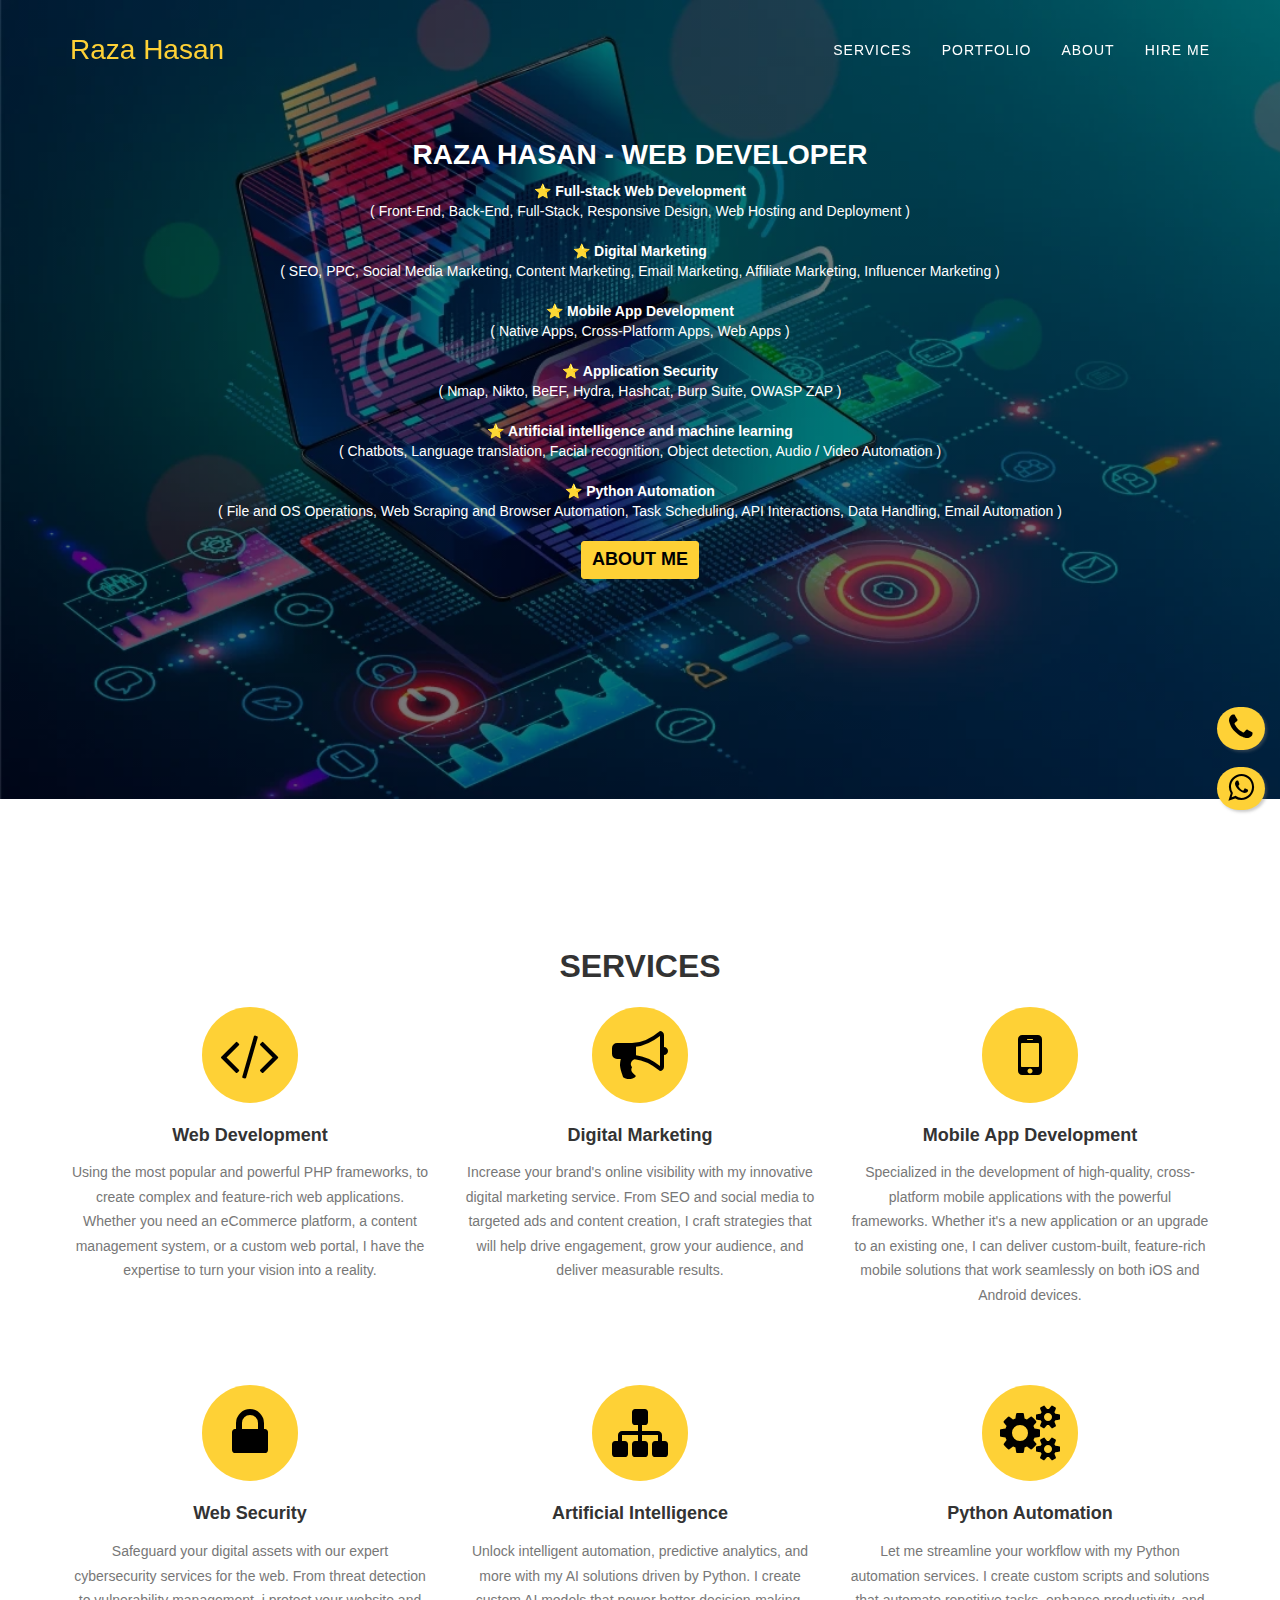
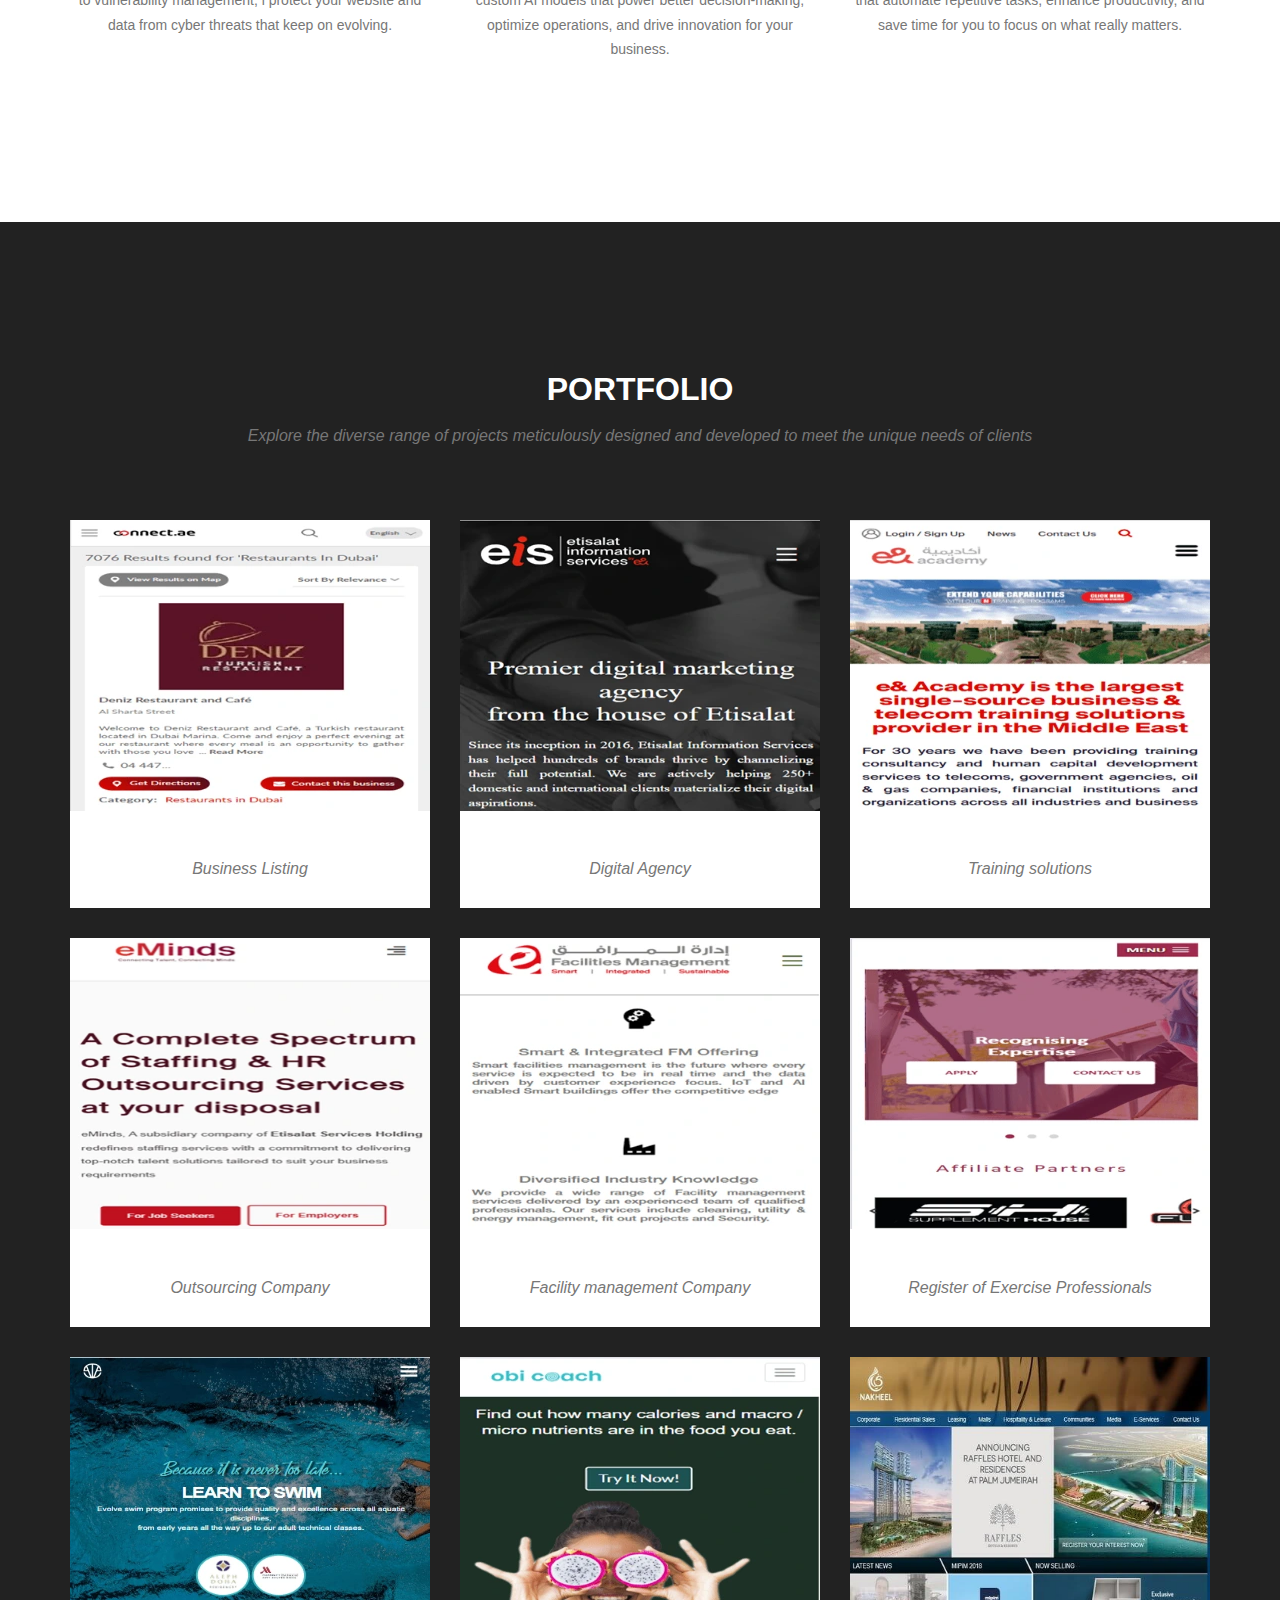
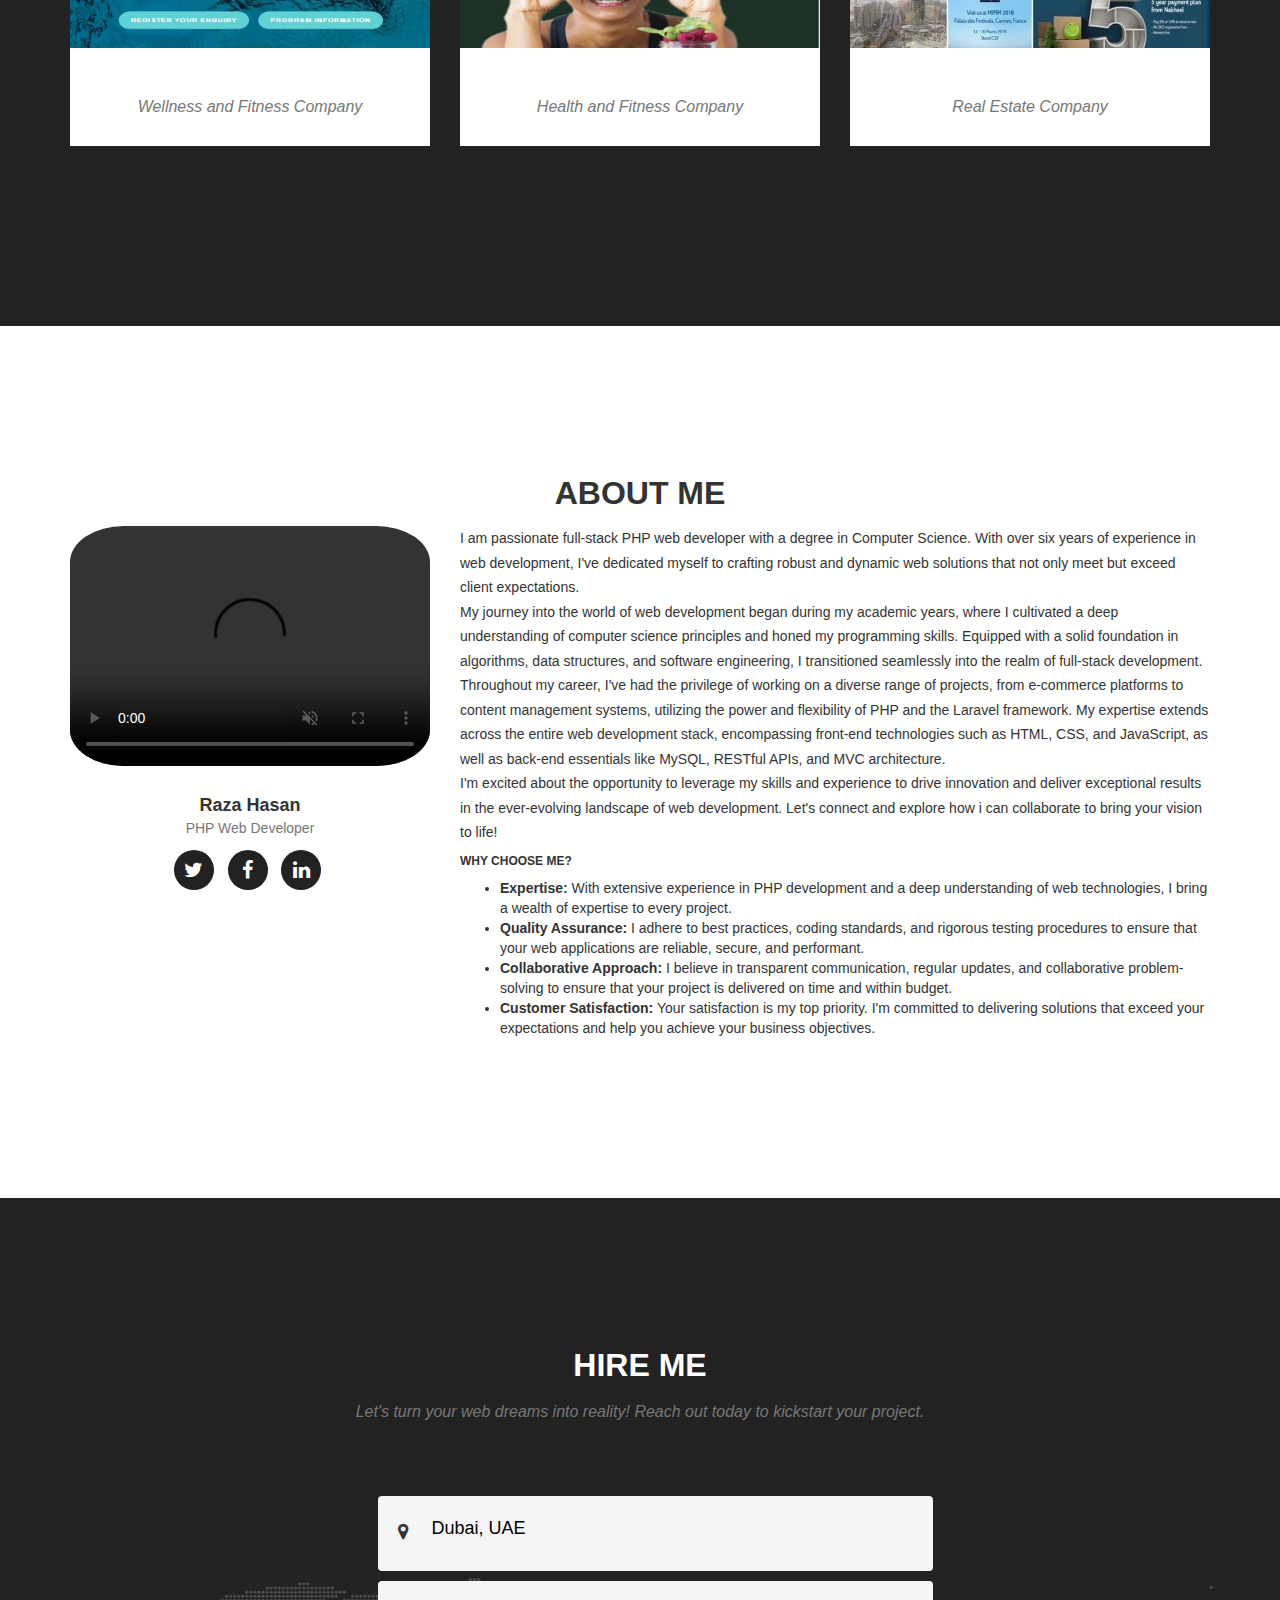
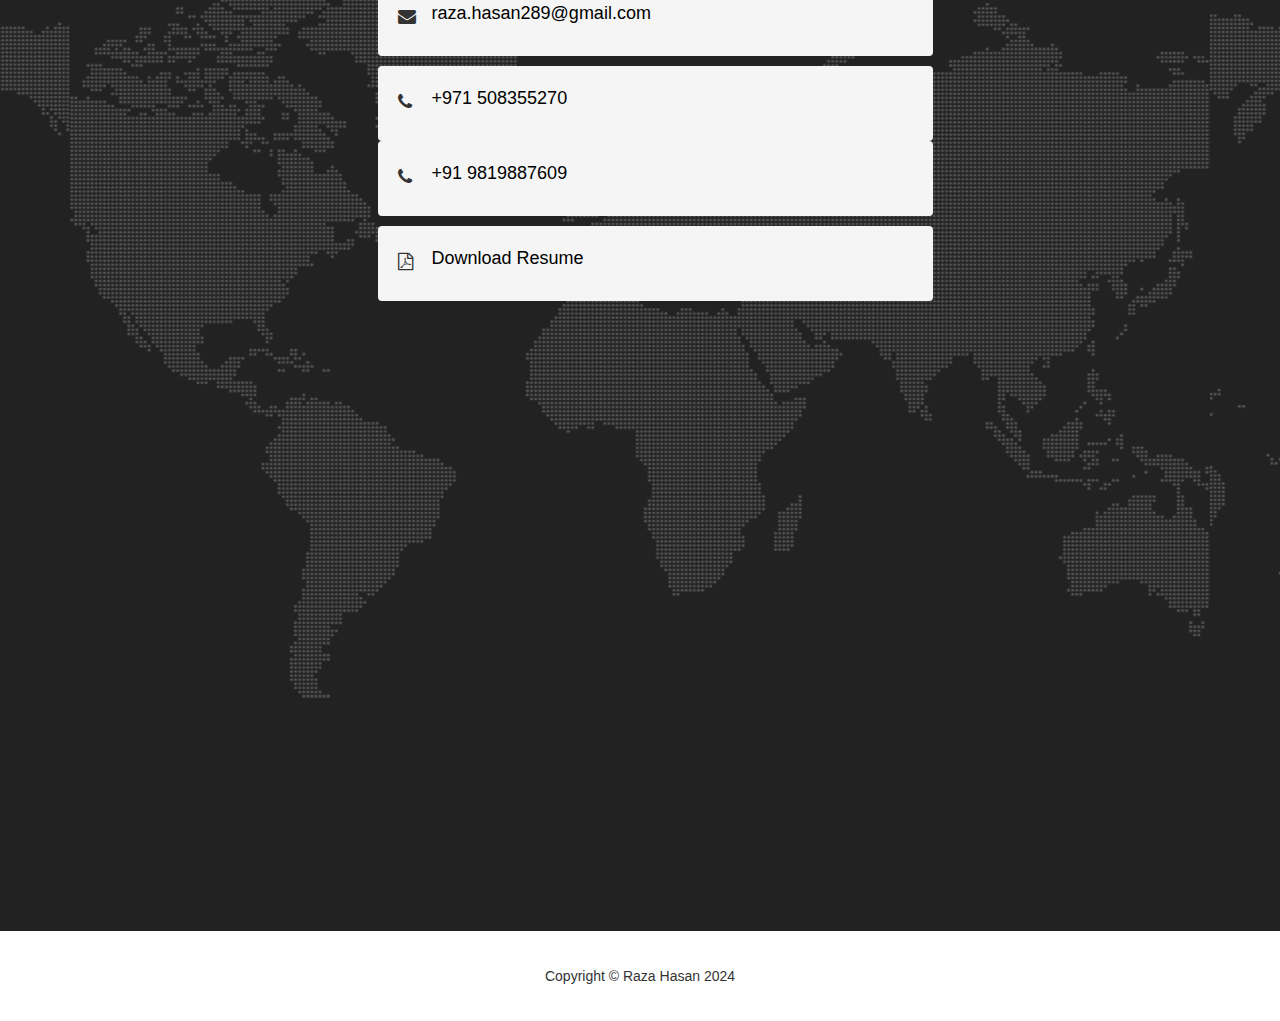
==== commit 5fe56685: "Update index.html" ====
--- a/index.html
+++ b/index.html
@@ -1 +1 @@
-<!DOCTYPE html><html lang="en"><head><meta http-equiv="Content-Type" content="text/html; charset=UTF-8"> <link rel="alternate" href="https://razadev.github.io" hreflang="en-us" /><title>Web Developer Portfolio | Raza Hasan - Frontend & Backend Developer</title> <meta http-equiv="X-UA-Compatible" content="IE=edge"> <meta name="viewport" content="width=device-width, initial-scale=1"> <meta name="description" content="Raza Hasan Full stack web developer with Bachelors Degree in Computer Science, working in Dubai, UAE raza.hasan289@gmail.com 971508355270"> <meta name="author" content="Raza Hasan"> <meta name="keywords" content="web developer, backend-end development, website developer, PHP Developer, wordpress developer, laravel developer, mobile app developer, raza.hasan289, 971508355270"><link rel="canonical" href="http://razadev.github.io"><link rel="icon" type="image/x-icon" href="favicon.ico"> <meta name="google-site-verification" content="QE-77zq7Ct9_A0qqZZli9PwwQEhLP0xND9IgfAhJuko" /> <!-- Bootstrap Core CSS --> <link href="bootstrap.min.css" rel="stylesheet"> <!-- Custom Fonts --> <link href="font-awesome.min.css" rel="stylesheet" type="text/css"> <!-- Theme CSS --> <link href="agency.css" rel="stylesheet"> <!-- HTML5 Shim and Respond.js IE8 support of HTML5 elements and media queries --> <!-- WARNING: Respond.js doesn't work if you view the page via file:// --> <!--[if lt IE 9]> <script src="https://oss.maxcdn.com/libs/html5shiv/3.7.0/html5shiv.js"></script> <script src="https://oss.maxcdn.com/libs/respond.js/1.4.2/respond.min.js"></script> <![endif]--><!-- Google tag (gtag.js) --><script async src="https://www.googletagmanager.com/gtag/js?id=G-DVT82EBH78"></script><script> window.dataLayer = window.dataLayer || []; function gtag(){dataLayer.push(arguments);} gtag('js', new Date()); gtag('config', 'G-DVT82EBH78');</script><script type="application/ld+json">{ "@context": "https://schema.org", "@type": "Person", "name": "Raza", "jobTitle": "Web Developer", "url": "https://razadev.github.io", "sameAs": [ "https://www.linkedin.com/in/raza-hasan", "https://github.com/razadev", "https://twitter.com/razadev89" ], "description": "Full stack web developer with Bachelors Degree in Computer Science.", "@type": "Organization", "name": "Freelance" }}</script></head><body id="page-top" class="index"> <!-- Navigation --> <nav id="mainNav" class="navbar navbar-default navbar-custom navbar-fixed-top affix-top"> <div class="container"> <!-- Brand and toggle get grouped for better mobile display --> <div class="navbar-header page-scroll"> <button type="button" class="navbar-toggle" data-toggle="collapse" data-target="#bs-example-navbar-collapse-1"> <span class="sr-only">Toggle navigation</span> Menu <i class="fa fa-bars"></i> </button> <a class="navbar-brand page-scroll" href="#page-top" rel="nofollow" title="Raza Hasan Logo">Raza Hasan</a> </div> <!-- Collect the nav links, forms, and other content for toggling --> <div class="collapse navbar-collapse" id="bs-example-navbar-collapse-1"> <ul class="nav navbar-nav navbar-right"> <li class="hidden active"> <a href="#page-top" rel="nofollow" title="Home"></a> </li> <li class=""> <a class="page-scroll" href="#services" rel="nofollow" title="Web developer services">Services</a> </li> <li class=""> <a class="page-scroll" href="#portfolio" rel="nofollow" title="Full stack developer portfolio">Portfolio</a> </li> <li class=""> <a class="page-scroll" href="#about" rel="nofollow" title="About Raza Hasan">About</a> </li> <li class=""> <a class="page-scroll" href="#contact" rel="nofollow" title="Hire web developer">Hire Me</a> </li> </ul> </div> <!-- /.navbar-collapse --> </div> <!-- /.container-fluid --> </nav> <!-- Header --> <header> <div class="container"> <div class="intro-text"><div class="header-overlay-text"><h1 class="header-overlay-title">Raza Hasan - Web Developer</h1>					<div class="section-description header-overlay-description">&#11088; <b>Full-stack Web Development</b></div><div class="section-description header-overlay-description">( Front-End, Back-End, Full-Stack, Responsive Design, Web Hosting and Deployment )</div><br>					<div class="section-description header-overlay-description">&#11088; <b>Digital Marketing</b></div><div class="section-description header-overlay-description">( SEO, PPC, Social Media Marketing, Content Marketing, Email Marketing, Affiliate Marketing, Influencer Marketing )</div><br>					<div class="section-description header-overlay-description">&#11088; <b>Mobile App Development</b></div><div class="section-description header-overlay-description">( Native Apps, Cross-Platform Apps, Web Apps )</div><br>					<div class="section-description header-overlay-description">&#11088; <b>Application Security</b></div><div class="section-description header-overlay-description">( Nmap, Nikto, BeEF, Hydra, Hashcat, Burp Suite, OWASP ZAP )</div><br>					<div class="section-description header-overlay-description">&#11088; <b>Artificial intelligence and machine learning</b></div><div class="section-description header-overlay-description">( Chatbots, Language translation, Facial recognition, Object detection, Audio / Video Automation )</div><br>					<div class="section-description header-overlay-description">&#11088; <b>Python Automation</b></div><div class="section-description header-overlay-description">( File and OS Operations, Web Scraping and Browser Automation, Task Scheduling, API Interactions, Data Handling, Email Automation )</div><br><a href="#about" class="page-scroll btn btn-xl" rel="nofollow" title="Contact web developer">ABOUT ME</a></div></div> </div> </header><div class="sticky_footer mobile-display">	<div class="button-container">	  <a href="tel:00971508355270" target="_blank" rel="nofollow" title="call web developer raza hasan" class="sticky_footer_content btn-curve-top"><i class="fa fa-phone"></i> Call me</a>	  <a href="https://api.whatsapp.com/send?phone=+971508355270&amp;text=Hi%20i%20have%20a%20project%20for%20web%20development" target="_blank" rel="nofollow" title="whatsapp web developer raza hasan" class="sticky_footer_content btn-curve-top"><i class="fa fa-whatsapp"></i> WhatsApp me</a>	</div></div><a href="tel:00971508355270" class="float-xap-phone mobile-display desktop-display" target="_blank" rel="nofollow" title="call web developer raza hasan"><i class="fa fa-phone"></i></a><a href="https://api.whatsapp.com/send?phone=+971508355270&amp;text=Hi%20i%20have%20a%20project%20for%20web%20development" class="float-xap-whatsapp mobile-display desktop-display" target="_blank" rel="nofollow" title="whatsapp web developer raza hasan"><i class="fa fa-whatsapp"></i></a> <!-- Services Section --> <section id="services"> <div class="container"> <div class="row"> <div class="col-lg-12 text-center"> <h2 class="section-heading">Services</h2> </div> </div> <div class="row text-center"><div class="col-md-4"><span class="fa-stack fa-4x"><i class="fa fa-circle fa-stack-2x text-primary"></i><i class="fa fa-code fa-stack-1x fa-inverse"></i></span><h4 class="service-heading">Web Development</h4><p class="text-muted">Using the most popular and powerful PHP frameworks, to create complex and feature-rich web applications. Whether you need an eCommerce platform, a content management system, or a custom web portal, I have the expertise to turn your vision into a reality.</p></div><div class="col-md-4"><span class="fa-stack fa-4x"><i class="fa fa-circle fa-stack-2x text-primary"></i><i class="fa fa-bullhorn fa-stack-1x fa-inverse"></i></span><h4 class="service-heading">Digital Marketing</h4><p class="text-muted">Increase your brand's online visibility with my innovative digital marketing service. From SEO and social media to targeted ads and content creation, I craft strategies that will help drive engagement, grow your audience, and deliver measurable results.</p></div><div class="col-md-4"><span class="fa-stack fa-4x"><i class="fa fa-circle fa-stack-2x text-primary"></i><i class="fa fa-mobile fa-stack-1x fa-inverse"></i></span><h4 class="service-heading">Mobile App Development</h4><p class="text-muted">Specialized in the development of high-quality, cross-platform mobile applications with the powerful frameworks. Whether it's a new application or an upgrade to an existing one, I can deliver custom-built, feature-rich mobile solutions that work seamlessly on both iOS and Android devices.</p><br><br><br></div><div class="col-md-4"><span class="fa-stack fa-4x"><i class="fa fa-circle fa-stack-2x text-primary"></i><i class="fa fa-lock fa-stack-1x fa-inverse"></i></span><h4 class="service-heading">Web Security</h4><p class="text-muted">Safeguard your digital assets with our expert cybersecurity services for the web. From threat detection to vulnerability management, we protect your website and data from cyber threats that keep on evolving.</p></div><div class="col-md-4"><span class="fa-stack fa-4x"><i class="fa fa-circle fa-stack-2x text-primary"></i><i class="fa fa-sitemap fa-stack-1x fa-inverse"></i></span><h4 class="service-heading">Artificial Intelligence</h4><p class="text-muted">Unlock intelligent automation, predictive analytics, and more with my AI solutions driven by Python. I create custom AI models that power better decision-making, optimize operations, and drive innovation for your business.</p></div><div class="col-md-4"><span class="fa-stack fa-4x"><i class="fa fa-circle fa-stack-2x text-primary"></i><i class="fa fa-cogs fa-stack-1x fa-inverse"></i></span><h4 class="service-heading">Python Automation</h4><p class="text-muted">Let me streamline your workflow with my Python automation services. I create custom scripts and solutions that automate repetitive tasks, enhance productivity, and save time for you to focus on what really matters.</p></div></div> </div> </section> <!-- Portfolio Grid Section --> <section id="portfolio" class="bg-darkest-gray"> <div class="container"> <div class="row"> <div class="col-lg-12 text-center"> <h2 class="section-heading">Portfolio</h2> <h3 class="section-subheading text-muted">Explore the diverse range of projects meticulously designed and developed to meet the unique needs of clients</h3> </div> </div> <div class="row"> <div class="col-md-4 col-sm-6 portfolio-item"> <a href="#portfolioModal1" class="portfolio-link" data-toggle="modal" rel="nofollow" title="connact.ae technical detail"> <div class="portfolio-hover"> <div class="portfolio-hover-content"> <i class="fa fa-eye fa-3x"></i> </div> </div> <img src="thumb-connect.webp" class="img-responsive" alt="Responsive hyper local search engine built with Drupal cms and Angular"> </a> <div class="portfolio-caption"> <h4>Connect.ae</h4> <p class="text-muted">Business Listing</p> </div> </div> <div class="col-md-4 col-sm-6 portfolio-item"> <a href="#portfolioModal2" class="portfolio-link" data-toggle="modal" rel="nofollow" title="eisdigital.ae technical detail"> <div class="portfolio-hover"> <div class="portfolio-hover-content"> <i class="fa fa-eye fa-3x"></i> </div> </div> <img src="thumb-eisdigital.webp" class="img-responsive" alt="Responsive digital marketing website built with Laravel framework"> </a> <div class="portfolio-caption"> <h4>Eisdigital</h4> <p class="text-muted">Digital Agency</p> </div> </div> <div class="col-md-4 col-sm-6 portfolio-item"> <a href="#portfolioModal3" class="portfolio-link" data-toggle="modal" rel="nofollow" title="ea.ae technical detail"> <div class="portfolio-hover"> <div class="portfolio-hover-content"> <i class="fa fa-eye fa-3x"></i> </div> </div> <img src="thumb-ea.webp" class="img-responsive" alt="Responsive training consultancy website built with Microsoft Asp.net"> </a> <div class="portfolio-caption"> <h4>Etisalat Academy</h4> <p class="text-muted">Training solutions</p> </div> </div> <div class="col-md-4 col-sm-6 portfolio-item"> <a href="#portfolioModal4" class="portfolio-link" data-toggle="modal" rel="nofollow" title="omb.ae technical detail"> <div class="portfolio-hover"> <div class="portfolio-hover-content"> <i class="fa fa-eye fa-3x"></i> </div> </div> <img src="thumb-omb.webp" class="img-responsive" alt="Responsive staffing services website built with Codeigniter framework"> </a> <div class="portfolio-caption"> <h4>OMB</h4> <p class="text-muted">Outsourcing Company</p> </div> </div> <div class="col-md-4 col-sm-6 portfolio-item"> <a href="#portfolioModal5" class="portfolio-link" data-toggle="modal" rel="nofollow" title="efm.ae technical detail"> <div class="portfolio-hover"> <div class="portfolio-hover-content"> <i class="fa fa-eye fa-3x"></i> </div> </div> <img src="thumb-efm.webp" class="img-responsive" alt="Responsive facility management web app built with Codeigniter framework"> </a> <div class="portfolio-caption"> <h4>EFM</h4> <p class="text-muted">Facility management Company</p> </div> </div> <div class="col-md-4 col-sm-6 portfolio-item"> <a href="#portfolioModal6" class="portfolio-link" data-toggle="modal" rel="nofollow" title="repsqatar.com technical detail"> <div class="portfolio-hover"> <div class="portfolio-hover-content"> <i class="fa fa-eye fa-3x"></i> </div> </div> <img src="thumb-reps.webp" class="img-responsive" alt="Responsive training providers built with Laravel framework"> </a> <div class="portfolio-caption"> <h4>Reps Qatar</h4> <p class="text-muted">Register of Exercise Professionals</p> </div> </div> <div class="col-md-4 col-sm-6 portfolio-item"> <a href="#portfolioModal7" class="portfolio-link" data-toggle="modal" rel="nofollow" title="evolvemindbodysoul.com technical detail"> <div class="portfolio-hover"> <div class="portfolio-hover-content"> <i class="fa fa-eye fa-3x"></i> </div> </div> <img src="thumb-evolve.webp" class="img-responsive" alt="Responsive fitness and nutrition website built with Laravel framework"> </a> <div class="portfolio-caption"> <h4>Evolvemindbodysoul</h4> <p class="text-muted">Wellness and Fitness Company</p> </div> </div> <div class="col-md-4 col-sm-6 portfolio-item"> <a href="#portfolioModal8" class="portfolio-link" data-toggle="modal" rel="nofollow" title="obi-coach.com technical detail"> <div class="portfolio-hover"> <div class="portfolio-hover-content"> <i class="fa fa-eye fa-3x"></i> </div> </div> <img src="thumb-obi.webp" class="img-responsive" alt="Responsive health and fitness website built with Laravel framework"> </a> <div class="portfolio-caption"> <h4>Obi Coach</h4> <p class="text-muted">Health and Fitness Company</p> </div> </div> <div class="col-md-4 col-sm-6 portfolio-item"> <a href="#portfolioModal9" class="portfolio-link" data-toggle="modal" rel="nofollow" title="nakheel.ae technical detail"> <div class="portfolio-hover"> <div class="portfolio-hover-content"> <i class="fa fa-eye fa-3x"></i> </div> </div> <img src="nakheel-thumb.webp" class="img-responsive" alt="Responsive real estate website built with wordpress CMS"> </a> <div class="portfolio-caption"> <h4>Nakheel</h4> <p class="text-muted">Real Estate Company</p> </div> </div> </div> </div> </section> <!-- About Section --> <section id="about"> <div class="container"> <div class="row"> <div class="col-lg-12 text-center"> <h2 class="section-heading">About me</h2> </div> </div> <div class="row"> <div class="col-sm-4"> <div class="team-member"> <!--<img src="profile_pic.jpg" class="img-responsive img-circle" alt="">--><video id="intro_video" width="320" height="240" style="border-radius: 15%;width: 100%;" controls muted autoplay> <source src="Razadev-Profile-Introduction.mp4" type="video/mp4"> <source src="Razadev-Profile-Introduction.ogg" type="video/ogg">Your browser does not support the video tag.</video> <h4>Raza Hasan</h4> <p class="text-muted">PHP Web Developer</p> <ul class="list-inline social-buttons"> <li><a href="https://twitter.com/razadev89" target="_blank" rel="follow" title="Raza hasan on twitter"><i class="fa fa-twitter"></i></a> </li> <li><a href="https://www.facebook.com/razadev89" target="_blank" rel="follow" title="Raza hasan on facebook"><i class="fa fa-facebook"></i></a> </li> <li><a href="https://www.linkedin.com/in/raza-hasan" target="_blank" rel="nofollow" title="Raza hasan on linkedin"><i class="fa fa-linkedin"></i></a> </li> </ul> </div> </div> <div class="col-sm-8"><p>I am passionate full-stack PHP web developer with a degree in Computer Science. With over six years of experience in web development, I've dedicated myself to crafting robust and dynamic web solutions that not only meet but exceed client expectations.<br>My journey into the world of web development began during my academic years, where I cultivated a deep understanding of computer science principles and honed my programming skills. Equipped with a solid foundation in algorithms, data structures, and software engineering, I transitioned seamlessly into the realm of full-stack development.<br>Throughout my career, I've had the privilege of working on a diverse range of projects, from e-commerce platforms to content management systems, utilizing the power and flexibility of PHP and the Laravel framework. My expertise extends across the entire web development stack, encompassing front-end technologies such as HTML, CSS, and JavaScript, as well as back-end essentials like MySQL, RESTful APIs, and MVC architecture.<br>I'm excited about the opportunity to leverage my skills and experience to drive innovation and deliver exceptional results in the ever-evolving landscape of web development. Let's connect and explore how we can collaborate to bring your vision to life!</p><h6>Why Choose Me?</h6><ul><li><b>Expertise:</b> With extensive experience in PHP development and a deep understanding of web technologies, I bring a wealth of expertise to every project.</li><li><b>Quality Assurance:</b> I adhere to best practices, coding standards, and rigorous testing procedures to ensure that your web applications are reliable, secure, and performant.</li><li><b>Collaborative Approach:</b> I believe in transparent communication, regular updates, and collaborative problem-solving to ensure that your project is delivered on time and within budget.</li><li><b>Customer Satisfaction:</b> Your satisfaction is my top priority. I'm committed to delivering solutions that exceed your expectations and help you achieve your business objectives.</li></ul></div> </div> </div> </section> <!-- Contact Section --> <section id="contact"> <div class="container"> <div class="row"> <div class="col-lg-12 text-center"> <h2 class="section-heading">Hire Me</h2> <h3 class="section-subheading text-muted">Let's turn your web dreams into reality! Reach out today to kickstart your project.</h3> </div> </div> <div class="row"> <div class="col-lg-12"><section class="w3l-contacts-12" id="contact" style="padding:0;"> <div class="contact-top pt-5"> <div class="container py-md-3"> <div class="row cont-main-top"> <!-- contact address --> <div class="contact col-lg-offset-3 col-lg-6 mt-lg-0 mt-5"> <div class="cont-subs"> <div class="cont-add"> <div class="cont-add-lft"> <span class="fa fa-map-marker" aria-hidden="true"></span> </div> <div class="cont-add-rgt"> <p class="contact-text-sub">Dubai, UAE</p> </div> </div> <div class="cont-add add-2"> <div class="cont-add-lft"> <span class="fa fa-envelope" aria-hidden="true"></span> </div> <div class="cont-add-rgt"> <a href="mailto:raza.hasan289@gmail.com" rel="follow" title="send mail to web developer" style="color:#000;"> <p class="contact-text-sub">raza.hasan289@gmail.com</p> </a> </div> </div> <div class="cont-add"> <div class="cont-add-lft"> <span class="fa fa-phone" aria-hidden="true"></span> </div> <div class="cont-add-rgt"> <a href="tel:+971508355270" rel="follow" title="contact raza hasan web developer" style="color:#000;"> <p class="contact-text-sub">+971 508355270</p> </a> </div> </div> <div class="cont-add"> <div class="cont-add-lft"> <span class="fa fa-phone" aria-hidden="true"></span> </div> <div class="cont-add-rgt"> <a href="tel:+919819887609" rel="follow" title="alternative contact" style="color:#000;"> <p class="contact-text-sub">+91 9819887609</p> </a> </div> </div> <div class="cont-add add-3"> <div class="cont-add-lft"> <span class="fa fa-file-pdf-o" aria-hidden="true"></span> </div> <div class="cont-add-rgt"> <a href="resume.pdf" download="Raza-Hasan-Web-Developer.pdf" rel="follow" title="Raza-Hasan-Web-Developer"> <p class="contact-text-sub">Download Resume</p> </a> </div> </div> </div> </div> <!-- //contact address --> </div> </div> <!-- map --> <div class="map"> <iframe title="map location" src="https://maps.google.com/maps?q=dubai&t=&z=11&ie=UTF8&iwloc=&output=embed" frameborder="0" style="border:0;" allowfullscreen=""></iframe> </div> <!-- //map --> </div> </section> </div> </div> </div> </section> <footer> <div class="container"> <div class="row"> <div class="col-md-4"> </div> <div class="col-md-4"> <span class="copyright">Copyright © Raza Hasan 2024</span> </div> <div class="col-md-4"> </div> </div> </div> </footer> <!-- Portfolio Modals --> <!-- Use the modals below to showcase details about your portfolio projects! --> <!-- Portfolio Modal 1 --> <div class="portfolio-modal modal fade" id="portfolioModal1" tabindex="-1" role="dialog" aria-hidden="true"> <div class="modal-dialog"> <div class="modal-content"> <div class="close-modal" data-dismiss="modal"> <div class="lr"> <div class="rl"> </div> </div> </div> <div class="container"> <div class="row"> <div class="col-lg-8 col-lg-offset-2"> <div class="modal-body"> <!-- Project Details Go Here --> <h4>Connect.ae</h4> <img class="img-responsive img-centered" src="thumb-connect-full.webp" alt="hyper local search engine developed frontend and backend"> <p>Connect.ae is hyper local search engine to find companies, products & services with in your local city. It collects, filters, classifies and presents local business information to the market.</p> <p><strong><a class="btn btn-primary" href="https://connect.ae/" target="_blank" rel="follow" title="hyper local search engine frontend and backend developed by raza hasan">Go to Link</a></strong></p> <ul class="list-inline"> <li>Role: Web and Mobile App Development</li> </ul> <button type="button" class="btn btn-primary" data-dismiss="modal"><i class="fa fa-times"></i> Cancel</button> </div> </div> </div> </div> </div> </div> </div> <!-- Portfolio Modal 2 --> <div class="portfolio-modal modal fade" id="portfolioModal2" tabindex="-1" role="dialog" aria-hidden="true"> <div class="modal-dialog"> <div class="modal-content"> <div class="close-modal" data-dismiss="modal"> <div class="lr"> <div class="rl"> </div> </div> </div> <div class="container"> <div class="row"> <div class="col-lg-8 col-lg-offset-2"> <div class="modal-body"> <!-- Project Details Go Here --> <h4>Etisalat Information Services</h4> <img class="img-responsive img-centered" src="thumb-eisdigital-full.webp" alt="digital marketing website developed frontend and backend"> <p>Etisalat Information Services is one of the best digital marketing agencies based in Dubai that facilitate businesses encompassing online marketing needs across the GCC and MENA region.</p> <p><strong><a class="btn btn-primary" href="https://www.eisdigital.ae/" target="_blank" rel="follow" title="digital marketing website frontend and backend developed by raza hasan">Go to Link</a></strong></p> <ul class="list-inline"> <li>Role: Web and Mobile App Development</li> </ul> <button type="button" class="btn btn-primary" data-dismiss="modal"><i class="fa fa-times"></i> Cancel</button> </div> </div> </div> </div> </div> </div> </div> <!-- Portfolio Modal 3 --> <div class="portfolio-modal modal fade" id="portfolioModal3" tabindex="-1" role="dialog" aria-hidden="true"> <div class="modal-dialog"> <div class="modal-content"> <div class="close-modal" data-dismiss="modal"> <div class="lr"> <div class="rl"> </div> </div> </div> <div class="container"> <div class="row"> <div class="col-lg-8 col-lg-offset-2"> <div class="modal-body"> <!-- Project Details Go Here --> <h4>Etisalat Academy</h4> <img class="img-responsive img-centered" src="thumb-ea-full.webp" alt="training consultancy website developed frontend and backend"> <p>Providing training consultancy and human capital development services to telecoms, government agencies, oil & gas companies, financial institutions and organizations across all industries and business sectors.</p> <p><strong><a class="btn btn-primary" href="https://www.ea.ae/" target="_blank" rel="follow" title="training consultancy website frontend and backend developed by raza hasan">Go to Link</a></strong></p> <ul class="list-inline"> <li>Role: Web and Mobile App Development</li> </ul> <button type="button" class="btn btn-primary" data-dismiss="modal"><i class="fa fa-times"></i> Cancel</button> </div> </div> </div> </div> </div> </div> </div> <!-- Portfolio Modal 4 --> <div class="portfolio-modal modal fade" id="portfolioModal4" tabindex="-1" role="dialog" aria-hidden="true"> <div class="modal-dialog"> <div class="modal-content"> <div class="close-modal" data-dismiss="modal"> <div class="lr"> <div class="rl"> </div> </div> </div> <div class="container"> <div class="row"> <div class="col-lg-8 col-lg-offset-2"> <div class="modal-body"> <!-- Project Details Go Here --> <h4>OMB</h4> <img class="img-responsive img-centered" src="thumb-omb-full.webp" alt="staffing services website developed frontend and backend"> <p>A subsidiary company of Etisalat Services Holding redefines staffing services with a commitment to delivering top-notch talent solutions</p> <p><strong><a class="btn btn-primary" href="https://www.eminds.ae/" target="_blank" rel="follow" title="staffing services website frontend and backend developed by raza hasan">Go to Link</a></strong></p> <ul class="list-inline"> <li>Role: Web and Mobile App Development</li> </ul> <button type="button" class="btn btn-primary" data-dismiss="modal"><i class="fa fa-times"></i> Cancel</button> </div> </div> </div> </div> </div> </div> </div> <!-- Portfolio Modal 5 --> <div class="portfolio-modal modal fade" id="portfolioModal5" tabindex="-1" role="dialog" aria-hidden="true"> <div class="modal-dialog"> <div class="modal-content"> <div class="close-modal" data-dismiss="modal"> <div class="lr"> <div class="rl"> </div> </div> </div> <div class="container"> <div class="row"> <div class="col-lg-8 col-lg-offset-2"> <div class="modal-body"> <!-- Project Details Go Here --> <h4>Etisalat Facilities Management</h4> <img class="img-responsive img-centered" src="thumb-efm-full.webp" alt="facility management website developed frontend and backend"> <p>Offer smart, innovative, integrated and sustainable facility management solutions for large infrastructure projects.</p> <p><strong><a class="btn btn-primary" href="https://www.efm.ae/" target="_blank" rel="follow" title="facility management website frontend and backend developed by raza hasan">Go to Link</a></strong></p> <ul class="list-inline"> <li>Role: Web and Mobile App Development</li> </ul> <button type="button" class="btn btn-primary" data-dismiss="modal"><i class="fa fa-times"></i> Cancel</button> </div> </div> </div> </div> </div> </div> </div> <!-- Portfolio Modal 6 --> <div class="portfolio-modal modal fade" id="portfolioModal6" tabindex="-1" role="dialog" aria-hidden="true"> <div class="modal-dialog"> <div class="modal-content"> <div class="close-modal" data-dismiss="modal"> <div class="lr"> <div class="rl"> </div> </div> </div> <div class="container"> <div class="row"> <div class="col-lg-8 col-lg-offset-2"> <div class="modal-body"> <!-- Project Details Go Here --> <h4>Reps Qatar</h4> <img class="img-responsive img-centered" src="thumb-reps-full.webp" alt="training provider website developed frontend and backend"> <p>REPs Qatar is a national register of training providers and trainers that has been established to raise industry standards in Qatar.</p> <p><strong><a class="btn btn-primary" href="https://www.repsqatar.com/" target="_blank" rel="follow" title="training provider website frontend and backend developed by raza hasan">Go to Link</a></strong></p> <ul class="list-inline"> <li>Role: Web and Mobile App Development</li> </ul> <button type="button" class="btn btn-primary" data-dismiss="modal"><i class="fa fa-times"></i> Cancel</button> </div> </div> </div> </div> </div> </div> </div> <!-- Portfolio Modal 7 --> <div class="portfolio-modal modal fade" id="portfolioModal7" tabindex="-1" role="dialog" aria-hidden="true"> <div class="modal-dialog"> <div class="modal-content"> <div class="close-modal" data-dismiss="modal"> <div class="lr"> <div class="rl"> </div> </div> </div> <div class="container"> <div class="row"> <div class="col-lg-8 col-lg-offset-2"> <div class="modal-body"> <!-- Project Details Go Here --> <h4>Evolvemindbodysoul</h4> <img class="img-responsive img-centered" src="thumb-evolve-full.webp" alt="fitness and nutrition website developed frontend and backend"> <p>Deliver specialised training services ranging from fitness and nutrition to service rehabilitation and mindfulness.</p> <p><strong><a class="btn btn-primary" href="https://www.evolvemindbodysoul.com/" target="_blank" rel="follow" title="fitness and nutrition website frontend and backend developed by raza hasan">Go to Link</a></strong></p> <ul class="list-inline"> <li>Role: Web and Mobile App Development</li> </ul> <button type="button" class="btn btn-primary" data-dismiss="modal"><i class="fa fa-times"></i> Cancel</button> </div> </div> </div> </div> </div> </div> </div> <!-- Portfolio Modal 8 --> <div class="portfolio-modal modal fade" id="portfolioModal8" tabindex="-1" role="dialog" aria-hidden="true"> <div class="modal-dialog"> <div class="modal-content"> <div class="close-modal" data-dismiss="modal"> <div class="lr"> <div class="rl"> </div> </div> </div> <div class="container"> <div class="row"> <div class="col-lg-8 col-lg-offset-2"> <div class="modal-body"> <!-- Project Details Go Here --> <h4>Obi Coach</h4> <img class="img-responsive img-centered" src="thumb-obi-full.webp" alt="nutrition website developed frontend and backend"> <p>Obi coach motivates and empowers to achieve your goals.</p> <p><strong><a class="btn btn-primary" href="http://www.obi-coach.com/" target="_blank" rel="follow" title="nutrition website frontend and backend developed by raza hasan">Go to Link</a></strong></p> <ul class="list-inline"> <li>Role: Web and Mobile App Development</li> </ul> <button type="button" class="btn btn-primary" data-dismiss="modal"><i class="fa fa-times"></i> Cancel</button> </div> </div> </div> </div> </div> </div> </div> <!-- Portfolio Modal 9 --> <div class="portfolio-modal modal fade" id="portfolioModal9" tabindex="-1" role="dialog" aria-hidden="true"> <div class="modal-dialog"> <div class="modal-content"> <div class="close-modal" data-dismiss="modal"> <div class="lr"> <div class="rl"> </div> </div> </div> <div class="container"> <div class="row"> <div class="col-lg-8 col-lg-offset-2"> <div class="modal-body"> <!-- Project Details Go Here --> <h4>Nakheel</h4> <img class="img-responsive img-centered" src="nakheel-thumb.webp" alt="real estate developer website developed frontend and backend"> <p>leading real estate developer in Dubai, with a portfolio of projects across residential, retail, hospitality, and leisure sectors.</p> <p><strong><a class="btn btn-primary" href="https://www.nakheel.com/" target="_blank" rel="follow" title="real estate developer website frontend and backend developed by raza hasan">Go to Link</a></strong></p> <ul class="list-inline"> <li>Role: Web and Mobile App Development</li> </ul> <button type="button" class="btn btn-primary" data-dismiss="modal"><i class="fa fa-times"></i> Cancel</button> </div> </div> </div> </div> </div> </div> </div> <!-- jQuery --> <script src="jquery.min.js"></script> <!-- Bootstrap Core JavaScript --> <script src="bootstrap.min.js"></script> <!-- Plugin JavaScript --> <script src="jquery.easing.min.js"></script> <!-- Theme JavaScript --> <script src="agency.min.js"></script></body></html>
+<!DOCTYPE html><html lang="en"><head><meta http-equiv="Content-Type" content="text/html; charset=UTF-8"> <link rel="alternate" href="https://razadev.github.io" hreflang="en-us" /><title>Web Developer Portfolio | Raza Hasan - Frontend & Backend Developer</title> <meta http-equiv="X-UA-Compatible" content="IE=edge"> <meta name="viewport" content="width=device-width, initial-scale=1"> <meta name="description" content="Raza Hasan Full stack web developer with Bachelors Degree in Computer Science, working in Dubai, UAE raza.hasan289@gmail.com 971508355270"> <meta name="author" content="Raza Hasan"> <meta name="keywords" content="web developer, backend-end development, website developer, PHP Developer, wordpress developer, laravel developer, mobile app developer, raza.hasan289, 971508355270"><link rel="canonical" href="http://razadev.github.io"><link rel="icon" type="image/x-icon" href="favicon.ico"> <meta name="google-site-verification" content="QE-77zq7Ct9_A0qqZZli9PwwQEhLP0xND9IgfAhJuko" /> <!-- Bootstrap Core CSS --> <link href="bootstrap.min.css" rel="stylesheet"> <!-- Custom Fonts --> <link href="font-awesome.min.css" rel="stylesheet" type="text/css"> <!-- Theme CSS --> <link href="agency.css" rel="stylesheet"> <!-- HTML5 Shim and Respond.js IE8 support of HTML5 elements and media queries --> <!-- WARNING: Respond.js doesn't work if you view the page via file:// --> <!--[if lt IE 9]> <script src="https://oss.maxcdn.com/libs/html5shiv/3.7.0/html5shiv.js"></script> <script src="https://oss.maxcdn.com/libs/respond.js/1.4.2/respond.min.js"></script> <![endif]--><!-- Google tag (gtag.js) --><script async src="https://www.googletagmanager.com/gtag/js?id=G-DVT82EBH78"></script><script> window.dataLayer = window.dataLayer || []; function gtag(){dataLayer.push(arguments);} gtag('js', new Date()); gtag('config', 'G-DVT82EBH78');</script><script type="application/ld+json">{ "@context": "https://schema.org", "@type": "Person", "name": "Raza", "jobTitle": "Web Developer", "url": "https://razadev.github.io", "sameAs": [ "https://www.linkedin.com/in/raza-hasan", "https://github.com/razadev", "https://twitter.com/razadev89" ], "description": "Full stack web developer with Bachelors Degree in Computer Science.", "@type": "Organization", "name": "Freelance" }}</script></head><body id="page-top" class="index"> <!-- Navigation --> <nav id="mainNav" class="navbar navbar-default navbar-custom navbar-fixed-top affix-top"> <div class="container"> <!-- Brand and toggle get grouped for better mobile display --> <div class="navbar-header page-scroll"> <button type="button" class="navbar-toggle" data-toggle="collapse" data-target="#bs-example-navbar-collapse-1"> <span class="sr-only">Toggle navigation</span> Menu <i class="fa fa-bars"></i> </button> <a class="navbar-brand page-scroll" href="#page-top" rel="nofollow" title="Raza Hasan Logo">Raza Hasan</a> </div> <!-- Collect the nav links, forms, and other content for toggling --> <div class="collapse navbar-collapse" id="bs-example-navbar-collapse-1"> <ul class="nav navbar-nav navbar-right"> <li class="hidden active"> <a href="#page-top" rel="nofollow" title="Home"></a> </li> <li class=""> <a class="page-scroll" href="#services" rel="nofollow" title="Web developer services">Services</a> </li> <li class=""> <a class="page-scroll" href="#portfolio" rel="nofollow" title="Full stack developer portfolio">Portfolio</a> </li> <li class=""> <a class="page-scroll" href="#about" rel="nofollow" title="About Raza Hasan">About</a> </li> <li class=""> <a class="page-scroll" href="#contact" rel="nofollow" title="Hire web developer">Hire Me</a> </li> </ul> </div> <!-- /.navbar-collapse --> </div> <!-- /.container-fluid --> </nav> <!-- Header --> <header> <div class="container"> <div class="intro-text"><div class="header-overlay-text"><h1 class="header-overlay-title">Raza Hasan - Web Developer</h1>					<div class="section-description header-overlay-description">&#11088; <b>Full-stack Web Development</b></div><div class="section-description header-overlay-description">( Front-End, Back-End, Full-Stack, Responsive Design, Web Hosting and Deployment )</div><br>					<div class="section-description header-overlay-description">&#11088; <b>Digital Marketing</b></div><div class="section-description header-overlay-description">( SEO, PPC, Social Media Marketing, Content Marketing, Email Marketing, Affiliate Marketing, Influencer Marketing )</div><br>					<div class="section-description header-overlay-description">&#11088; <b>Mobile App Development</b></div><div class="section-description header-overlay-description">( Native Apps, Cross-Platform Apps, Web Apps )</div><br>					<div class="section-description header-overlay-description">&#11088; <b>Application Security</b></div><div class="section-description header-overlay-description">( Nmap, Nikto, BeEF, Hydra, Hashcat, Burp Suite, OWASP ZAP )</div><br>					<div class="section-description header-overlay-description">&#11088; <b>Artificial intelligence and machine learning</b></div><div class="section-description header-overlay-description">( Chatbots, Language translation, Facial recognition, Object detection, Audio / Video Automation )</div><br>					<div class="section-description header-overlay-description">&#11088; <b>Python Automation</b></div><div class="section-description header-overlay-description">( File and OS Operations, Web Scraping and Browser Automation, Task Scheduling, API Interactions, Data Handling, Email Automation )</div><br><a href="#about" class="page-scroll btn btn-xl" rel="nofollow" title="Contact web developer">ABOUT ME</a></div></div> </div> </header><div class="sticky_footer mobile-display">	<div class="button-container">	  <a href="tel:00971508355270" target="_blank" rel="nofollow" title="call web developer raza hasan" class="sticky_footer_content btn-curve-top"><i class="fa fa-phone"></i> Call me</a>	  <a href="https://api.whatsapp.com/send?phone=+971508355270&amp;text=Hi%20i%20have%20a%20project%20for%20web%20development" target="_blank" rel="nofollow" title="whatsapp web developer raza hasan" class="sticky_footer_content btn-curve-top"><i class="fa fa-whatsapp"></i> WhatsApp me</a>	</div></div><a href="tel:00971508355270" class="float-xap-phone mobile-display desktop-display" target="_blank" rel="nofollow" title="call web developer raza hasan"><i class="fa fa-phone"></i></a><a href="https://api.whatsapp.com/send?phone=+971508355270&amp;text=Hi%20i%20have%20a%20project%20for%20web%20development" class="float-xap-whatsapp mobile-display desktop-display" target="_blank" rel="nofollow" title="whatsapp web developer raza hasan"><i class="fa fa-whatsapp"></i></a> <!-- Services Section --> <section id="services"> <div class="container"> <div class="row"> <div class="col-lg-12 text-center"> <h2 class="section-heading">Services</h2> </div> </div> <div class="row text-center"><div class="col-md-4"><span class="fa-stack fa-4x"><i class="fa fa-circle fa-stack-2x text-primary"></i><i class="fa fa-code fa-stack-1x fa-inverse"></i></span><h4 class="service-heading">Web Development</h4><p class="text-muted">Using the most popular and powerful PHP frameworks, to create complex and feature-rich web applications. Whether you need an eCommerce platform, a content management system, or a custom web portal, I have the expertise to turn your vision into a reality.</p></div><div class="col-md-4"><span class="fa-stack fa-4x"><i class="fa fa-circle fa-stack-2x text-primary"></i><i class="fa fa-bullhorn fa-stack-1x fa-inverse"></i></span><h4 class="service-heading">Digital Marketing</h4><p class="text-muted">Increase your brand's online visibility with my innovative digital marketing service. From SEO and social media to targeted ads and content creation, I craft strategies that will help drive engagement, grow your audience, and deliver measurable results.</p></div><div class="col-md-4"><span class="fa-stack fa-4x"><i class="fa fa-circle fa-stack-2x text-primary"></i><i class="fa fa-mobile fa-stack-1x fa-inverse"></i></span><h4 class="service-heading">Mobile App Development</h4><p class="text-muted">Specialized in the development of high-quality, cross-platform mobile applications with the powerful frameworks. Whether it's a new application or an upgrade to an existing one, I can deliver custom-built, feature-rich mobile solutions that work seamlessly on both iOS and Android devices.</p><br><br><br></div><div class="col-md-4"><span class="fa-stack fa-4x"><i class="fa fa-circle fa-stack-2x text-primary"></i><i class="fa fa-lock fa-stack-1x fa-inverse"></i></span><h4 class="service-heading">Web Security</h4><p class="text-muted">Safeguard your digital assets with our expert cybersecurity services for the web. From threat detection to vulnerability management, i protect your website and data from cyber threats that keep on evolving.</p></div><div class="col-md-4"><span class="fa-stack fa-4x"><i class="fa fa-circle fa-stack-2x text-primary"></i><i class="fa fa-sitemap fa-stack-1x fa-inverse"></i></span><h4 class="service-heading">Artificial Intelligence</h4><p class="text-muted">Unlock intelligent automation, predictive analytics, and more with my AI solutions driven by Python. I create custom AI models that power better decision-making, optimize operations, and drive innovation for your business.</p></div><div class="col-md-4"><span class="fa-stack fa-4x"><i class="fa fa-circle fa-stack-2x text-primary"></i><i class="fa fa-cogs fa-stack-1x fa-inverse"></i></span><h4 class="service-heading">Python Automation</h4><p class="text-muted">Let me streamline your workflow with my Python automation services. I create custom scripts and solutions that automate repetitive tasks, enhance productivity, and save time for you to focus on what really matters.</p></div></div> </div> </section> <!-- Portfolio Grid Section --> <section id="portfolio" class="bg-darkest-gray"> <div class="container"> <div class="row"> <div class="col-lg-12 text-center"> <h2 class="section-heading">Portfolio</h2> <h3 class="section-subheading text-muted">Explore the diverse range of projects meticulously designed and developed to meet the unique needs of clients</h3> </div> </div> <div class="row"> <div class="col-md-4 col-sm-6 portfolio-item"> <a href="#portfolioModal1" class="portfolio-link" data-toggle="modal" rel="nofollow" title="connact.ae technical detail"> <div class="portfolio-hover"> <div class="portfolio-hover-content"> <i class="fa fa-eye fa-3x"></i> </div> </div> <img src="thumb-connect.webp" class="img-responsive" alt="Responsive hyper local search engine built with Drupal cms and Angular"> </a> <div class="portfolio-caption"> <h4>Connect.ae</h4> <p class="text-muted">Business Listing</p> </div> </div> <div class="col-md-4 col-sm-6 portfolio-item"> <a href="#portfolioModal2" class="portfolio-link" data-toggle="modal" rel="nofollow" title="eisdigital.ae technical detail"> <div class="portfolio-hover"> <div class="portfolio-hover-content"> <i class="fa fa-eye fa-3x"></i> </div> </div> <img src="thumb-eisdigital.webp" class="img-responsive" alt="Responsive digital marketing website built with Laravel framework"> </a> <div class="portfolio-caption"> <h4>Eisdigital</h4> <p class="text-muted">Digital Agency</p> </div> </div> <div class="col-md-4 col-sm-6 portfolio-item"> <a href="#portfolioModal3" class="portfolio-link" data-toggle="modal" rel="nofollow" title="ea.ae technical detail"> <div class="portfolio-hover"> <div class="portfolio-hover-content"> <i class="fa fa-eye fa-3x"></i> </div> </div> <img src="thumb-ea.webp" class="img-responsive" alt="Responsive training consultancy website built with Microsoft Asp.net"> </a> <div class="portfolio-caption"> <h4>Etisalat Academy</h4> <p class="text-muted">Training solutions</p> </div> </div> <div class="col-md-4 col-sm-6 portfolio-item"> <a href="#portfolioModal4" class="portfolio-link" data-toggle="modal" rel="nofollow" title="omb.ae technical detail"> <div class="portfolio-hover"> <div class="portfolio-hover-content"> <i class="fa fa-eye fa-3x"></i> </div> </div> <img src="thumb-omb.webp" class="img-responsive" alt="Responsive staffing services website built with Codeigniter framework"> </a> <div class="portfolio-caption"> <h4>OMB</h4> <p class="text-muted">Outsourcing Company</p> </div> </div> <div class="col-md-4 col-sm-6 portfolio-item"> <a href="#portfolioModal5" class="portfolio-link" data-toggle="modal" rel="nofollow" title="efm.ae technical detail"> <div class="portfolio-hover"> <div class="portfolio-hover-content"> <i class="fa fa-eye fa-3x"></i> </div> </div> <img src="thumb-efm.webp" class="img-responsive" alt="Responsive facility management web app built with Codeigniter framework"> </a> <div class="portfolio-caption"> <h4>EFM</h4> <p class="text-muted">Facility management Company</p> </div> </div> <div class="col-md-4 col-sm-6 portfolio-item"> <a href="#portfolioModal6" class="portfolio-link" data-toggle="modal" rel="nofollow" title="repsqatar.com technical detail"> <div class="portfolio-hover"> <div class="portfolio-hover-content"> <i class="fa fa-eye fa-3x"></i> </div> </div> <img src="thumb-reps.webp" class="img-responsive" alt="Responsive training providers built with Laravel framework"> </a> <div class="portfolio-caption"> <h4>Reps Qatar</h4> <p class="text-muted">Register of Exercise Professionals</p> </div> </div> <div class="col-md-4 col-sm-6 portfolio-item"> <a href="#portfolioModal7" class="portfolio-link" data-toggle="modal" rel="nofollow" title="evolvemindbodysoul.com technical detail"> <div class="portfolio-hover"> <div class="portfolio-hover-content"> <i class="fa fa-eye fa-3x"></i> </div> </div> <img src="thumb-evolve.webp" class="img-responsive" alt="Responsive fitness and nutrition website built with Laravel framework"> </a> <div class="portfolio-caption"> <h4>Evolvemindbodysoul</h4> <p class="text-muted">Wellness and Fitness Company</p> </div> </div> <div class="col-md-4 col-sm-6 portfolio-item"> <a href="#portfolioModal8" class="portfolio-link" data-toggle="modal" rel="nofollow" title="obi-coach.com technical detail"> <div class="portfolio-hover"> <div class="portfolio-hover-content"> <i class="fa fa-eye fa-3x"></i> </div> </div> <img src="thumb-obi.webp" class="img-responsive" alt="Responsive health and fitness website built with Laravel framework"> </a> <div class="portfolio-caption"> <h4>Obi Coach</h4> <p class="text-muted">Health and Fitness Company</p> </div> </div> <div class="col-md-4 col-sm-6 portfolio-item"> <a href="#portfolioModal9" class="portfolio-link" data-toggle="modal" rel="nofollow" title="nakheel.ae technical detail"> <div class="portfolio-hover"> <div class="portfolio-hover-content"> <i class="fa fa-eye fa-3x"></i> </div> </div> <img src="nakheel-thumb.webp" class="img-responsive" alt="Responsive real estate website built with wordpress CMS"> </a> <div class="portfolio-caption"> <h4>Nakheel</h4> <p class="text-muted">Real Estate Company</p> </div> </div> </div> </div> </section> <!-- About Section --> <section id="about"> <div class="container"> <div class="row"> <div class="col-lg-12 text-center"> <h2 class="section-heading">About me</h2> </div> </div> <div class="row"> <div class="col-sm-4"> <div class="team-member"> <!--<img src="profile_pic.jpg" class="img-responsive img-circle" alt="">--><video id="intro_video" width="320" height="240" style="border-radius: 15%;width: 100%;" controls muted autoplay> <source src="Razadev-Profile-Introduction.mp4" type="video/mp4"> <source src="Razadev-Profile-Introduction.ogg" type="video/ogg">Your browser does not support the video tag.</video> <h4>Raza Hasan</h4> <p class="text-muted">PHP Web Developer</p> <ul class="list-inline social-buttons"> <li><a href="https://twitter.com/razadev89" target="_blank" rel="follow" title="Raza hasan on twitter"><i class="fa fa-twitter"></i></a> </li> <li><a href="https://www.facebook.com/razadev89" target="_blank" rel="follow" title="Raza hasan on facebook"><i class="fa fa-facebook"></i></a> </li> <li><a href="https://www.linkedin.com/in/raza-hasan" target="_blank" rel="nofollow" title="Raza hasan on linkedin"><i class="fa fa-linkedin"></i></a> </li> </ul> </div> </div> <div class="col-sm-8"><p>I am passionate full-stack PHP web developer with a degree in Computer Science. With over six years of experience in web development, I've dedicated myself to crafting robust and dynamic web solutions that not only meet but exceed client expectations.<br>My journey into the world of web development began during my academic years, where I cultivated a deep understanding of computer science principles and honed my programming skills. Equipped with a solid foundation in algorithms, data structures, and software engineering, I transitioned seamlessly into the realm of full-stack development.<br>Throughout my career, I've had the privilege of working on a diverse range of projects, from e-commerce platforms to content management systems, utilizing the power and flexibility of PHP and the Laravel framework. My expertise extends across the entire web development stack, encompassing front-end technologies such as HTML, CSS, and JavaScript, as well as back-end essentials like MySQL, RESTful APIs, and MVC architecture.<br>I'm excited about the opportunity to leverage my skills and experience to drive innovation and deliver exceptional results in the ever-evolving landscape of web development. Let's connect and explore how i can collaborate to bring your vision to life!</p><h6>Why Choose Me?</h6><ul><li><b>Expertise:</b> With extensive experience in PHP development and a deep understanding of web technologies, I bring a wealth of expertise to every project.</li><li><b>Quality Assurance:</b> I adhere to best practices, coding standards, and rigorous testing procedures to ensure that your web applications are reliable, secure, and performant.</li><li><b>Collaborative Approach:</b> I believe in transparent communication, regular updates, and collaborative problem-solving to ensure that your project is delivered on time and within budget.</li><li><b>Customer Satisfaction:</b> Your satisfaction is my top priority. I'm committed to delivering solutions that exceed your expectations and help you achieve your business objectives.</li></ul></div> </div> </div> </section> <!-- Contact Section --> <section id="contact"> <div class="container"> <div class="row"> <div class="col-lg-12 text-center"> <h2 class="section-heading">Hire Me</h2> <h3 class="section-subheading text-muted">Let's turn your web dreams into reality! Reach out today to kickstart your project.</h3> </div> </div> <div class="row"> <div class="col-lg-12"><section class="w3l-contacts-12" id="contact" style="padding:0;"> <div class="contact-top pt-5"> <div class="container py-md-3"> <div class="row cont-main-top"> <!-- contact address --> <div class="contact col-lg-offset-3 col-lg-6 mt-lg-0 mt-5"> <div class="cont-subs"> <div class="cont-add"> <div class="cont-add-lft"> <span class="fa fa-map-marker" aria-hidden="true"></span> </div> <div class="cont-add-rgt"> <p class="contact-text-sub">Dubai, UAE</p> </div> </div> <div class="cont-add add-2"> <div class="cont-add-lft"> <span class="fa fa-envelope" aria-hidden="true"></span> </div> <div class="cont-add-rgt"> <a href="mailto:raza.hasan289@gmail.com" rel="follow" title="send mail to web developer" style="color:#000;"> <p class="contact-text-sub">raza.hasan289@gmail.com</p> </a> </div> </div> <div class="cont-add"> <div class="cont-add-lft"> <span class="fa fa-phone" aria-hidden="true"></span> </div> <div class="cont-add-rgt"> <a href="tel:+971508355270" rel="follow" title="contact raza hasan web developer" style="color:#000;"> <p class="contact-text-sub">+971 508355270</p> </a> </div> </div> <div class="cont-add"> <div class="cont-add-lft"> <span class="fa fa-phone" aria-hidden="true"></span> </div> <div class="cont-add-rgt"> <a href="tel:+919819887609" rel="follow" title="alternative contact" style="color:#000;"> <p class="contact-text-sub">+91 9819887609</p> </a> </div> </div> <div class="cont-add add-3"> <div class="cont-add-lft"> <span class="fa fa-file-pdf-o" aria-hidden="true"></span> </div> <div class="cont-add-rgt"> <a href="resume.pdf" download="Raza-Hasan-Web-Developer.pdf" rel="follow" title="Raza-Hasan-Web-Developer"> <p class="contact-text-sub">Download Resume</p> </a> </div> </div> </div> </div> <!-- //contact address --> </div> </div> <!-- map --> <div class="map"> <iframe title="map location" src="https://maps.google.com/maps?q=dubai&t=&z=11&ie=UTF8&iwloc=&output=embed" frameborder="0" style="border:0;" allowfullscreen=""></iframe> </div> <!-- //map --> </div> </section> </div> </div> </div> </section> <footer> <div class="container"> <div class="row"> <div class="col-md-4"> </div> <div class="col-md-4"> <span class="copyright">Copyright © Raza Hasan 2024</span> </div> <div class="col-md-4"> </div> </div> </div> </footer> <!-- Portfolio Modals --> <!-- Use the modals below to showcase details about your portfolio projects! --> <!-- Portfolio Modal 1 --> <div class="portfolio-modal modal fade" id="portfolioModal1" tabindex="-1" role="dialog" aria-hidden="true"> <div class="modal-dialog"> <div class="modal-content"> <div class="close-modal" data-dismiss="modal"> <div class="lr"> <div class="rl"> </div> </div> </div> <div class="container"> <div class="row"> <div class="col-lg-8 col-lg-offset-2"> <div class="modal-body"> <!-- Project Details Go Here --> <h4>Connect.ae</h4> <img class="img-responsive img-centered" src="thumb-connect-full.webp" alt="hyper local search engine developed frontend and backend"> <p>Connect.ae is hyper local search engine to find companies, products & services with in your local city. It collects, filters, classifies and presents local business information to the market.</p> <p><strong><a class="btn btn-primary" href="https://connect.ae/" target="_blank" rel="follow" title="hyper local search engine frontend and backend developed by raza hasan">Go to Link</a></strong></p> <ul class="list-inline"> <li>Role: Web and Mobile App Development</li> </ul> <button type="button" class="btn btn-primary" data-dismiss="modal"><i class="fa fa-times"></i> Cancel</button> </div> </div> </div> </div> </div> </div> </div> <!-- Portfolio Modal 2 --> <div class="portfolio-modal modal fade" id="portfolioModal2" tabindex="-1" role="dialog" aria-hidden="true"> <div class="modal-dialog"> <div class="modal-content"> <div class="close-modal" data-dismiss="modal"> <div class="lr"> <div class="rl"> </div> </div> </div> <div class="container"> <div class="row"> <div class="col-lg-8 col-lg-offset-2"> <div class="modal-body"> <!-- Project Details Go Here --> <h4>Etisalat Information Services</h4> <img class="img-responsive img-centered" src="thumb-eisdigital-full.webp" alt="digital marketing website developed frontend and backend"> <p>Etisalat Information Services is one of the best digital marketing agencies based in Dubai that facilitate businesses encompassing online marketing needs across the GCC and MENA region.</p> <p><strong><a class="btn btn-primary" href="https://www.eisdigital.ae/" target="_blank" rel="follow" title="digital marketing website frontend and backend developed by raza hasan">Go to Link</a></strong></p> <ul class="list-inline"> <li>Role: Web and Mobile App Development</li> </ul> <button type="button" class="btn btn-primary" data-dismiss="modal"><i class="fa fa-times"></i> Cancel</button> </div> </div> </div> </div> </div> </div> </div> <!-- Portfolio Modal 3 --> <div class="portfolio-modal modal fade" id="portfolioModal3" tabindex="-1" role="dialog" aria-hidden="true"> <div class="modal-dialog"> <div class="modal-content"> <div class="close-modal" data-dismiss="modal"> <div class="lr"> <div class="rl"> </div> </div> </div> <div class="container"> <div class="row"> <div class="col-lg-8 col-lg-offset-2"> <div class="modal-body"> <!-- Project Details Go Here --> <h4>Etisalat Academy</h4> <img class="img-responsive img-centered" src="thumb-ea-full.webp" alt="training consultancy website developed frontend and backend"> <p>Providing training consultancy and human capital development services to telecoms, government agencies, oil & gas companies, financial institutions and organizations across all industries and business sectors.</p> <p><strong><a class="btn btn-primary" href="https://www.ea.ae/" target="_blank" rel="follow" title="training consultancy website frontend and backend developed by raza hasan">Go to Link</a></strong></p> <ul class="list-inline"> <li>Role: Web and Mobile App Development</li> </ul> <button type="button" class="btn btn-primary" data-dismiss="modal"><i class="fa fa-times"></i> Cancel</button> </div> </div> </div> </div> </div> </div> </div> <!-- Portfolio Modal 4 --> <div class="portfolio-modal modal fade" id="portfolioModal4" tabindex="-1" role="dialog" aria-hidden="true"> <div class="modal-dialog"> <div class="modal-content"> <div class="close-modal" data-dismiss="modal"> <div class="lr"> <div class="rl"> </div> </div> </div> <div class="container"> <div class="row"> <div class="col-lg-8 col-lg-offset-2"> <div class="modal-body"> <!-- Project Details Go Here --> <h4>OMB</h4> <img class="img-responsive img-centered" src="thumb-omb-full.webp" alt="staffing services website developed frontend and backend"> <p>A subsidiary company of Etisalat Services Holding redefines staffing services with a commitment to delivering top-notch talent solutions</p> <p><strong><a class="btn btn-primary" href="https://www.eminds.ae/" target="_blank" rel="follow" title="staffing services website frontend and backend developed by raza hasan">Go to Link</a></strong></p> <ul class="list-inline"> <li>Role: Web and Mobile App Development</li> </ul> <button type="button" class="btn btn-primary" data-dismiss="modal"><i class="fa fa-times"></i> Cancel</button> </div> </div> </div> </div> </div> </div> </div> <!-- Portfolio Modal 5 --> <div class="portfolio-modal modal fade" id="portfolioModal5" tabindex="-1" role="dialog" aria-hidden="true"> <div class="modal-dialog"> <div class="modal-content"> <div class="close-modal" data-dismiss="modal"> <div class="lr"> <div class="rl"> </div> </div> </div> <div class="container"> <div class="row"> <div class="col-lg-8 col-lg-offset-2"> <div class="modal-body"> <!-- Project Details Go Here --> <h4>Etisalat Facilities Management</h4> <img class="img-responsive img-centered" src="thumb-efm-full.webp" alt="facility management website developed frontend and backend"> <p>Offer smart, innovative, integrated and sustainable facility management solutions for large infrastructure projects.</p> <p><strong><a class="btn btn-primary" href="https://www.efm.ae/" target="_blank" rel="follow" title="facility management website frontend and backend developed by raza hasan">Go to Link</a></strong></p> <ul class="list-inline"> <li>Role: Web and Mobile App Development</li> </ul> <button type="button" class="btn btn-primary" data-dismiss="modal"><i class="fa fa-times"></i> Cancel</button> </div> </div> </div> </div> </div> </div> </div> <!-- Portfolio Modal 6 --> <div class="portfolio-modal modal fade" id="portfolioModal6" tabindex="-1" role="dialog" aria-hidden="true"> <div class="modal-dialog"> <div class="modal-content"> <div class="close-modal" data-dismiss="modal"> <div class="lr"> <div class="rl"> </div> </div> </div> <div class="container"> <div class="row"> <div class="col-lg-8 col-lg-offset-2"> <div class="modal-body"> <!-- Project Details Go Here --> <h4>Reps Qatar</h4> <img class="img-responsive img-centered" src="thumb-reps-full.webp" alt="training provider website developed frontend and backend"> <p>REPs Qatar is a national register of training providers and trainers that has been established to raise industry standards in Qatar.</p> <p><strong><a class="btn btn-primary" href="https://www.repsqatar.com/" target="_blank" rel="follow" title="training provider website frontend and backend developed by raza hasan">Go to Link</a></strong></p> <ul class="list-inline"> <li>Role: Web and Mobile App Development</li> </ul> <button type="button" class="btn btn-primary" data-dismiss="modal"><i class="fa fa-times"></i> Cancel</button> </div> </div> </div> </div> </div> </div> </div> <!-- Portfolio Modal 7 --> <div class="portfolio-modal modal fade" id="portfolioModal7" tabindex="-1" role="dialog" aria-hidden="true"> <div class="modal-dialog"> <div class="modal-content"> <div class="close-modal" data-dismiss="modal"> <div class="lr"> <div class="rl"> </div> </div> </div> <div class="container"> <div class="row"> <div class="col-lg-8 col-lg-offset-2"> <div class="modal-body"> <!-- Project Details Go Here --> <h4>Evolvemindbodysoul</h4> <img class="img-responsive img-centered" src="thumb-evolve-full.webp" alt="fitness and nutrition website developed frontend and backend"> <p>Deliver specialised training services ranging from fitness and nutrition to service rehabilitation and mindfulness.</p> <p><strong><a class="btn btn-primary" href="https://www.evolvemindbodysoul.com/" target="_blank" rel="follow" title="fitness and nutrition website frontend and backend developed by raza hasan">Go to Link</a></strong></p> <ul class="list-inline"> <li>Role: Web and Mobile App Development</li> </ul> <button type="button" class="btn btn-primary" data-dismiss="modal"><i class="fa fa-times"></i> Cancel</button> </div> </div> </div> </div> </div> </div> </div> <!-- Portfolio Modal 8 --> <div class="portfolio-modal modal fade" id="portfolioModal8" tabindex="-1" role="dialog" aria-hidden="true"> <div class="modal-dialog"> <div class="modal-content"> <div class="close-modal" data-dismiss="modal"> <div class="lr"> <div class="rl"> </div> </div> </div> <div class="container"> <div class="row"> <div class="col-lg-8 col-lg-offset-2"> <div class="modal-body"> <!-- Project Details Go Here --> <h4>Obi Coach</h4> <img class="img-responsive img-centered" src="thumb-obi-full.webp" alt="nutrition website developed frontend and backend"> <p>Obi coach motivates and empowers to achieve your goals.</p> <p><strong><a class="btn btn-primary" href="http://www.obi-coach.com/" target="_blank" rel="follow" title="nutrition website frontend and backend developed by raza hasan">Go to Link</a></strong></p> <ul class="list-inline"> <li>Role: Web and Mobile App Development</li> </ul> <button type="button" class="btn btn-primary" data-dismiss="modal"><i class="fa fa-times"></i> Cancel</button> </div> </div> </div> </div> </div> </div> </div> <!-- Portfolio Modal 9 --> <div class="portfolio-modal modal fade" id="portfolioModal9" tabindex="-1" role="dialog" aria-hidden="true"> <div class="modal-dialog"> <div class="modal-content"> <div class="close-modal" data-dismiss="modal"> <div class="lr"> <div class="rl"> </div> </div> </div> <div class="container"> <div class="row"> <div class="col-lg-8 col-lg-offset-2"> <div class="modal-body"> <!-- Project Details Go Here --> <h4>Nakheel</h4> <img class="img-responsive img-centered" src="nakheel-thumb.webp" alt="real estate developer website developed frontend and backend"> <p>leading real estate developer in Dubai, with a portfolio of projects across residential, retail, hospitality, and leisure sectors.</p> <p><strong><a class="btn btn-primary" href="https://www.nakheel.com/" target="_blank" rel="follow" title="real estate developer website frontend and backend developed by raza hasan">Go to Link</a></strong></p> <ul class="list-inline"> <li>Role: Web and Mobile App Development</li> </ul> <button type="button" class="btn btn-primary" data-dismiss="modal"><i class="fa fa-times"></i> Cancel</button> </div> </div> </div> </div> </div> </div> </div> <!-- jQuery --> <script src="jquery.min.js"></script> <!-- Bootstrap Core JavaScript --> <script src="bootstrap.min.js"></script> <!-- Plugin JavaScript --> <script src="jquery.easing.min.js"></script> <!-- Theme JavaScript --> <script src="agency.min.js"></script></body></html>
